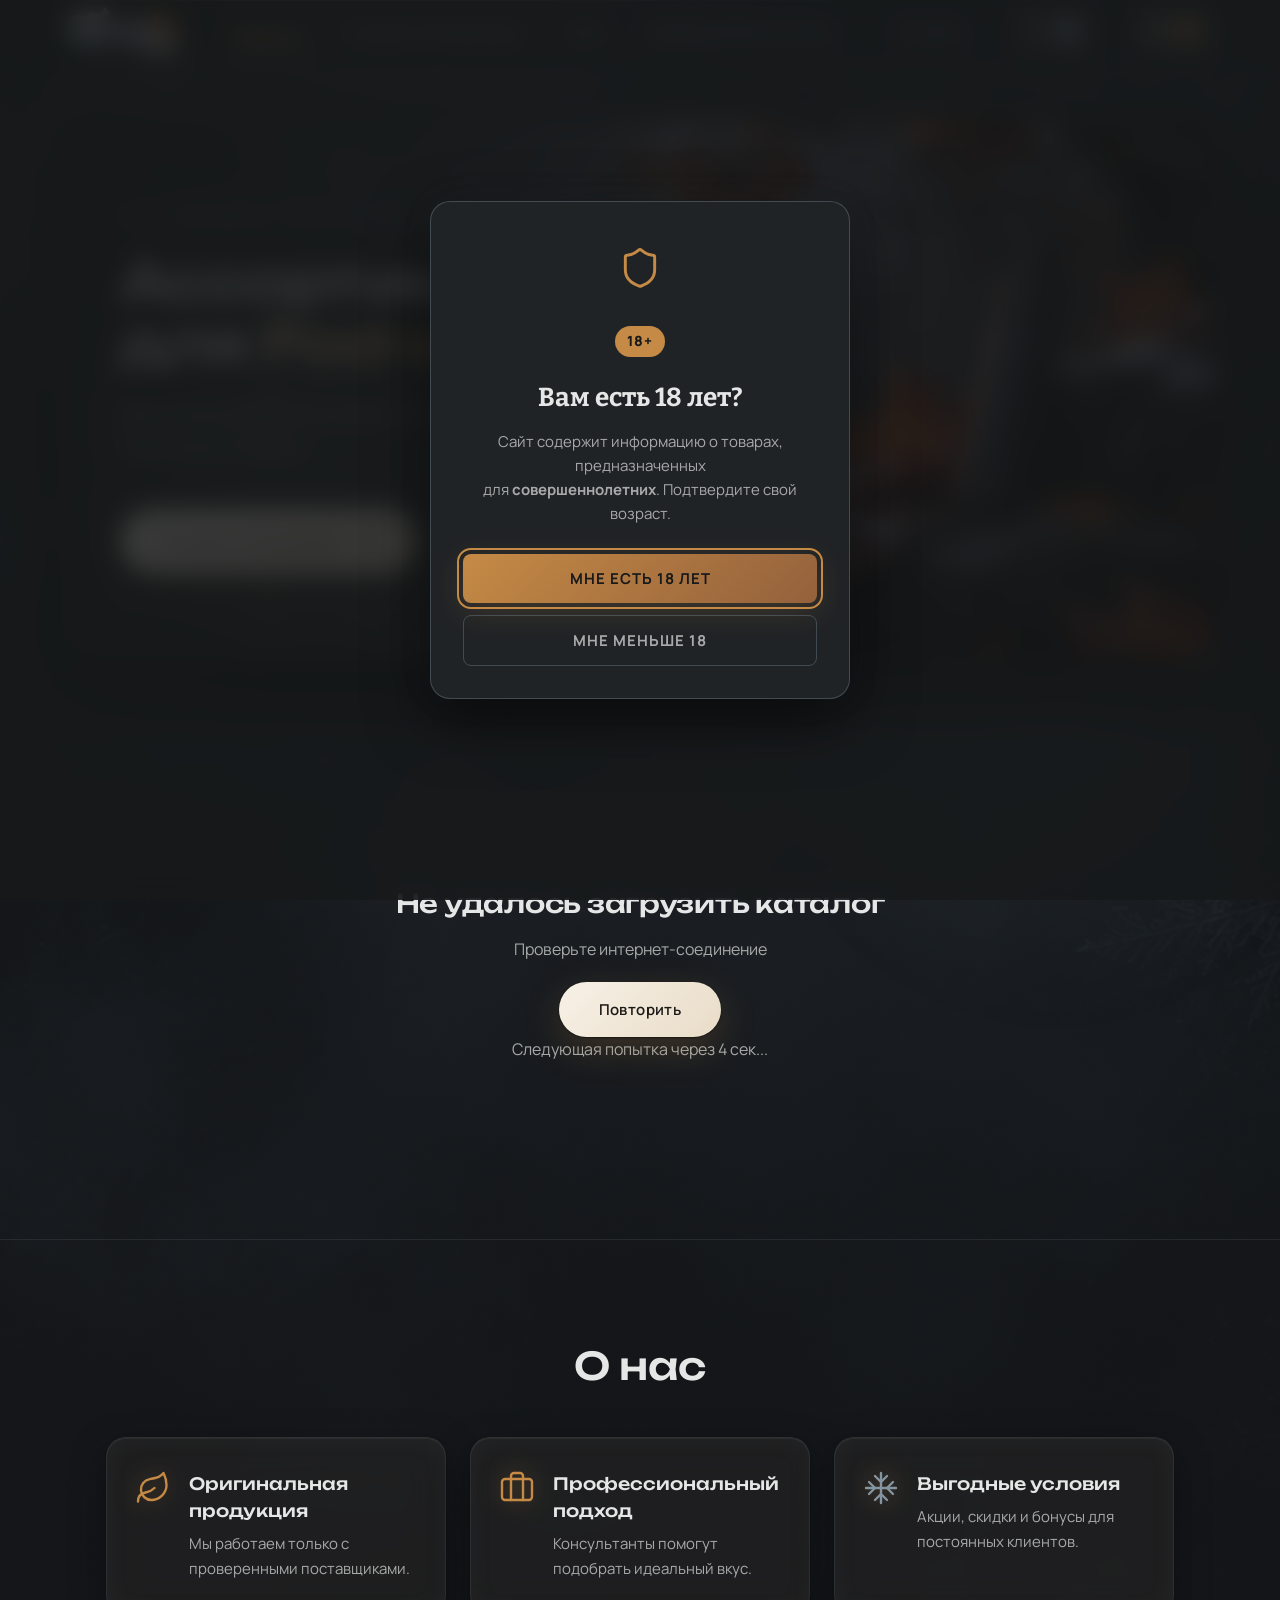
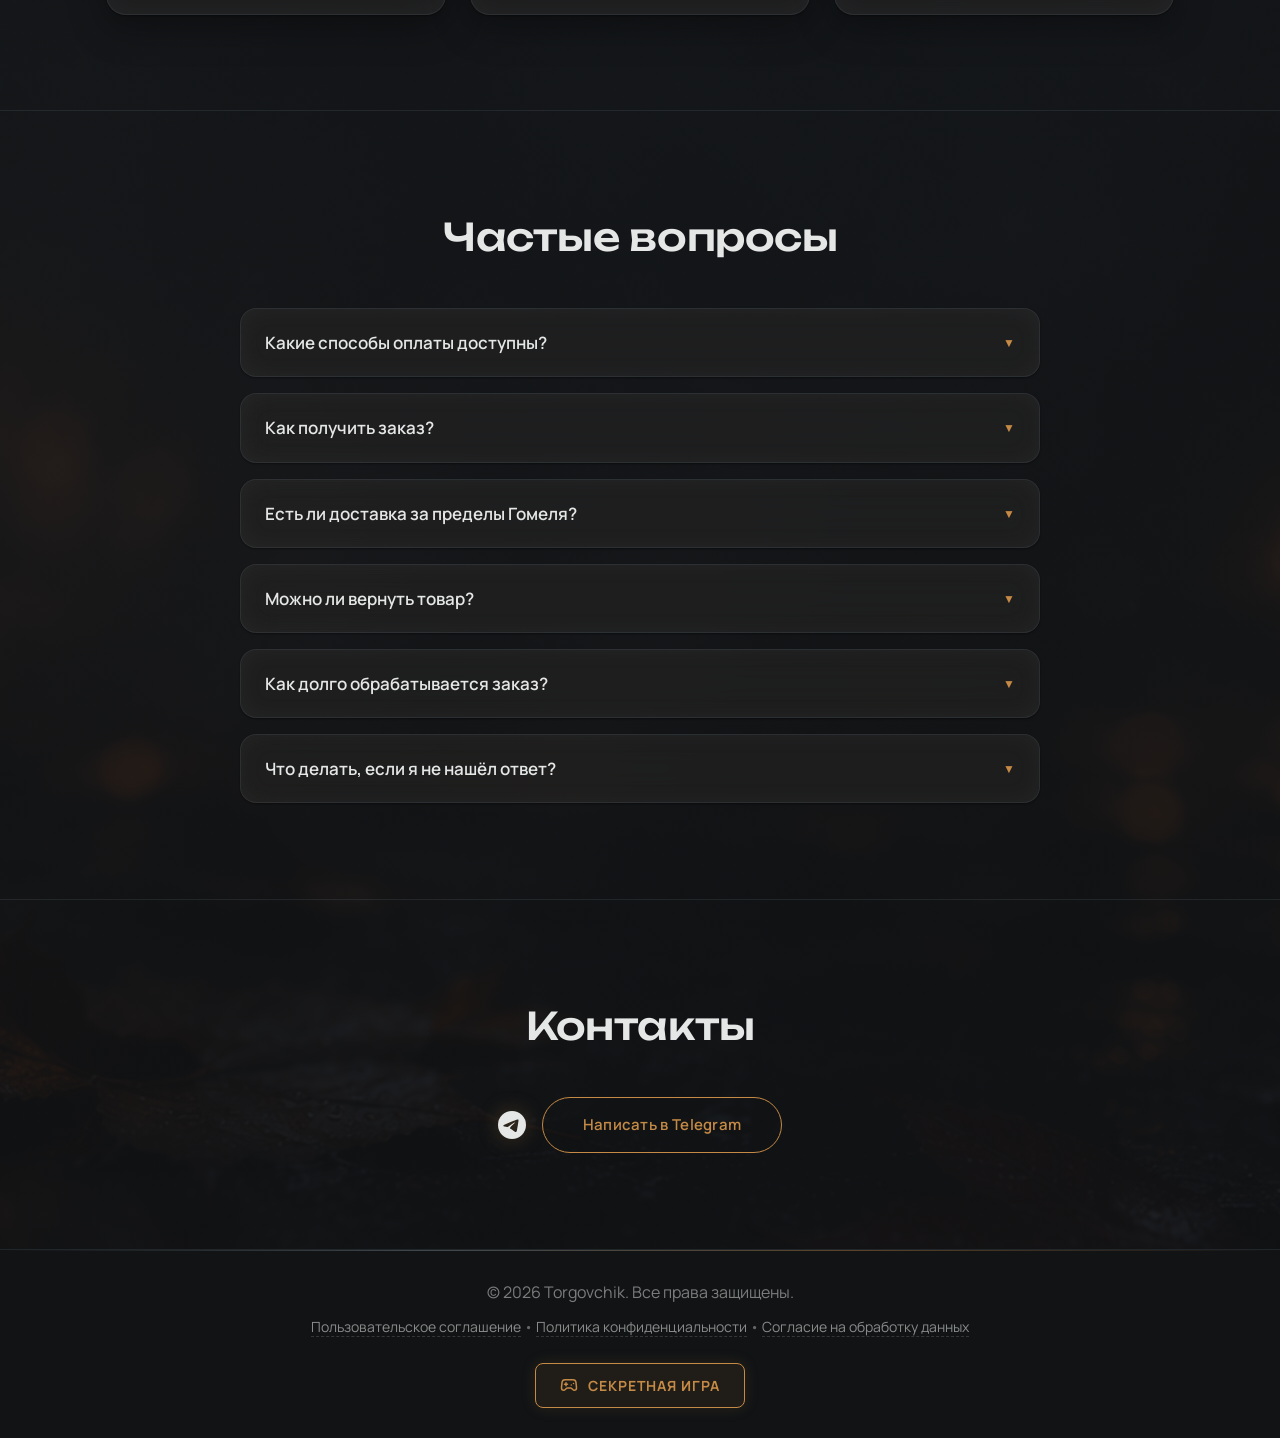
==== index.html @ 49e2f4a4 "Add files via upload" ====
<!DOCTYPE html>
<html lang="ru">
<head>
    <meta charset="UTF-8" />
    <meta name="viewport" content="width=device-width, initial-scale=1.0, viewport-fit=cover" />

    <title>Torgovchik — жидкости для POD-систем в Гомеле</title>
    <meta name="description" content="Torgovchik — жидкости для POD-систем. Ассортимент оригинальных вкусов, качественные бренды. Работаем в Гомеле." />
    <meta name="theme-color" content="#17191B" />
    <meta name="author" content="Torgovchik" />
    <meta name="robots" content="index, follow" />

    <link rel="canonical" href="https://spodzh.github.io/torgovchik-shop/" />

    <link rel="icon" type="image/png" href="assets/logo.png" />
    <link rel="apple-touch-icon" href="assets/logo.png" />

    <meta property="og:type" content="website" />
    <meta property="og:site_name" content="Torgovchik" />
    <meta property="og:title" content="Torgovchik — премиальные жидкости для POD-систем" />
    <meta property="og:description" content="Оригинальные вкусы и качественные бренды. Работаем в Гомеле." />
    <!-- Абсолютный URL: Telegram/Twitter не видят относительные пути -->
    <meta property="og:image" content="https://spodzh.github.io/torgovchik-shop/assets/logo.png" />
    <meta property="og:image:width" content="1118" />
    <meta property="og:image:height" content="481" />
    <meta property="og:image:alt" content="Torgovchik — жидкости для POD-систем" />
    <meta property="og:url" content="https://spodzh.github.io/torgovchik-shop/" />
    <meta property="og:locale" content="ru_RU" />

    <meta name="twitter:card" content="summary_large_image" />
    <meta name="twitter:title" content="Torgovchik — премиальные жидкости для POD-систем" />
    <meta name="twitter:description" content="Оригинальные вкусы и качественные бренды. Работаем в Гомеле." />
    <meta name="twitter:image" content="https://spodzh.github.io/torgovchik-shop/assets/logo.png" />

    <link rel="preconnect" href="https://fonts.googleapis.com">
    <link rel="preconnect" href="https://fonts.gstatic.com" crossorigin>
    <link href="https://fonts.googleapis.com/css2?family=Manrope:wght@400;500;600;700&family=Unbounded:wght@500;600;700&family=Bitter:wght@600;700;800&display=swap" rel="stylesheet">

    <link rel="stylesheet" href="css/base.css" />
    <link rel="stylesheet" href="css/header.css" />
    <link rel="stylesheet" href="css/catalog.css" />
    <link rel="stylesheet" href="css/cart.css" />
    <link rel="stylesheet" href="css/modal.css" />
    <link rel="stylesheet" href="css/toast.css" />
    <link rel="stylesheet" href="css/extras.css" />
    <link rel="stylesheet" href="css/responsive.css" />

    <script type="application/ld+json">
    {
      "@context": "https://schema.org",
      "@type": "Organization",
      "name": "Torgovchik",
      "url": "https://spodzh.github.io/torgovchik-shop/",
      "logo": "assets/logo.png",
      "description": "Магазин жидкостей для POD-систем. Работаем в Гомеле.",
      "areaServed": {
        "@type": "City",
        "name": "Гомель"
      }
    }
    </script>

    <!-- Анти-FOUC: мгновенно определяем гостя/юзера из кэша снапшота (js/script.js) -->
    <script>
    (function () {
      try {
        var u = JSON.parse(localStorage.getItem('torgovchik_user_cache'));
        if (u && u.telegram) { document.documentElement.setAttribute('data-user-state', 'user'); return; }
      } catch (e) { /* приватный режим / битый кэш — считаем гостем */ }
      document.documentElement.setAttribute('data-user-state', 'guest');
    })();
    </script>
</head>
<body>

    <!-- 18+ ВРАТА -->
    <div class="age-gate-modal" id="ageGateModal" role="dialog" aria-modal="true" aria-labelledby="ageGateTitle">
        <div class="age-gate-modal__content">
            <div id="ageGateQuestion">
                <span class="age-gate-modal__icon" aria-hidden="true"><svg width="44" height="44" viewBox="0 0 24 24" fill="none" stroke="var(--accent)" stroke-width="1.6" stroke-linecap="round" stroke-linejoin="round"><path d="M20 13c0 5-3.5 7.5-7.66 8.95a1 1 0 0 1-.67-.01C7.5 20.5 4 18 4 13V6a1 1 0 0 1 1-1c2 0 4.5-1.2 6.24-2.72a1.17 1.17 0 0 1 1.52 0C14.51 3.81 17 5 19 5a1 1 0 0 1 1 1z"/></svg></span>
                <span class="age-gate-modal__badge">18+</span>
                <h2 class="age-gate-modal__title" id="ageGateTitle">Вам есть 18 лет?</h2>
                <p class="age-gate-modal__text">
                    Сайт содержит информацию о товарах, предназначенных<br>для <strong>совершеннолетних</strong>. Подтвердите свой возраст.
                </p>
                <div class="age-gate-modal__buttons">
                    <button class="age-gate-modal__btn age-gate-modal__btn--yes" id="ageGateYes">Мне есть 18 лет</button>
                    <button class="age-gate-modal__btn age-gate-modal__btn--no" id="ageGateNo">Мне меньше 18</button>
                </div>
            </div>
            <div class="age-gate-modal__deny" id="ageGateDeny">
                <span class="age-gate-modal__deny-icon" aria-hidden="true"><svg width="44" height="44" viewBox="0 0 24 24" fill="none" stroke="#e74c3c" stroke-width="1.6" stroke-linecap="round" stroke-linejoin="round"><circle cx="12" cy="12" r="10"/><path d="m4.9 4.9 14.2 14.2"/></svg></span>
                <div class="age-gate-modal__deny-title">Доступ запрещён</div>
                <p class="age-gate-modal__deny-text">
                    К сожалению, сайт доступен только пользователям старше 18 лет.<br>
                    Спасибо за понимание.
                </p>
            </div>
        </div>
    </div>

    <header class="header">
        <div class="container header__inner">
            <a href="index.html" class="logo" aria-label="Torgovchik — на главную">
                <img src="assets/logo.png" alt="Torgovchik" class="logo__image">
            </a>

            <nav class="nav nav--desktop" aria-label="Категории товаров">
                <button class="category-btn active" data-category="liquids">Жидкости</button>
                <button class="category-btn" data-category="coils">Испарители/Картриджи</button>
                <button class="category-btn" data-category="snus">Снюс</button>
                <button class="category-btn" data-category="disposables">Одноразки/Pod-системы</button>
            </nav>

            <button class="burger" id="burgerBtn" aria-label="Меню" aria-expanded="false" aria-controls="mobileMenu">
                <span></span><span></span><span></span>
            </button>

            <div class="mobile-menu" id="mobileMenu">
                <nav class="mobile-nav" aria-label="Мобильное меню">
                    <button class="category-btn-mobile active" data-category="liquids">Жидкости</button>
                    <button class="category-btn-mobile" data-category="coils">Испарители/Картриджи</button>
                    <button class="category-btn-mobile" data-category="snus">Снюс</button>
                    <button class="category-btn-mobile" data-category="disposables">Одноразки/Pod-системы</button>
                </nav>
            </div>

            <div class="header__user">
                <button class="user-btn" id="userBtn" aria-label="Войти в профиль">
                    <svg width="18" height="18" viewBox="0 0 24 24" fill="none" stroke="currentColor" stroke-width="2" stroke-linecap="round" stroke-linejoin="round" style="flex-shrink:0;"><path d="M20 21v-2a4 4 0 0 0-4-4H8a4 4 0 0 0-4 4v2"/><circle cx="12" cy="7" r="4"/></svg>
                    <span>Войти</span>
                </button>
            </div>

            <button class="favorites-btn" id="favoritesToggle" aria-label="Открыть избранное">
                <svg class="favorites-icon" width="20" height="20" viewBox="0 0 24 24" fill="none" stroke="currentColor" stroke-width="2" stroke-linecap="round" stroke-linejoin="round" style="flex-shrink:0;"><path d="M20.84 4.61a5.5 5.5 0 0 0-7.78 0L12 5.67l-1.06-1.06a5.5 5.5 0 0 0-7.78 7.78l1.06 1.06L12 21.23l7.78-7.78 1.06-1.06a5.5 5.5 0 0 0 0-7.78z"/></svg>
                <span class="favorites-badge" id="favoritesCount" aria-live="polite">0</span>
            </button>

            <button class="cart-btn" id="cartToggle" aria-label="Открыть корзину">
                <svg class="cart-icon" width="20" height="20" viewBox="0 0 24 24" fill="none" stroke="currentColor" stroke-width="2" stroke-linecap="round" stroke-linejoin="round" style="flex-shrink:0;"><path d="M6 2L3 6v14a2 2 0 0 0 2 2h14a2 2 0 0 0 2-2V6l-3-4z"/><line x1="3" y1="6" x2="21" y2="6"/><path d="M16 10a4 4 0 0 1-8 0"/></svg>
                <span class="cart-badge" id="cartCount" aria-live="polite">0</span>
            </button>
        </div>
    </header>

    <!-- Анти-FOUC: для авторизованного мгновенно рисуем аватар/ник из кэша, до загрузки script.js -->
    <script>
    (function () {
      if (document.documentElement.getAttribute('data-user-state') !== 'user') return;
      var btn = document.getElementById('userBtn');
      if (btn) {
        try {
          var u = JSON.parse(localStorage.getItem('torgovchik_user_cache'));
          btn.classList.add('logged-in');
          btn.innerHTML =
            '<span class="user-btn__avatar"><img src="assets/avatars/' + (parseInt(u.avatarId, 10) || 6) + '.png" alt="" style="width:100%; height:100%; object-fit:cover; display:block; border-radius:50%;"></span>' +
            '<span class="user-btn__name"></span>' +
            '<span class="user-btn__tickets"><svg width="14" height="14" viewBox="0 0 24 24" fill="none" stroke="currentColor" stroke-width="2" stroke-linecap="round" stroke-linejoin="round" style="vertical-align: -2px; margin-right: 2px;"><path d="M2 9a3 3 0 0 1 0 6v2a2 2 0 0 0 2 2h16a2 2 0 0 0 2-2v-2a3 3 0 0 1 0-6V7a2 2 0 0 0-2-2H4a2 2 0 0 0-2 2Z"/><path d="M13 5v14"/></svg>' + (parseInt(u.tickets, 10) || 0) + '</span>';
          btn.querySelector('.user-btn__name').textContent = u.telegram;
        } catch (e) { /* битый кэш — оставим статичную кнопку, script.js поправит */ }
      }
      document.documentElement.setAttribute('data-user-state', 'user-ready');
    })();
    </script>

    <main>
        <!-- HERO SECTION -->
        <section class="hero">
            <span class="hero__leaf hero__leaf--tl" aria-hidden="true"><svg width="22" height="22" viewBox="0 0 24 24" fill="none" stroke="currentColor" stroke-width="1.6" stroke-linecap="round" stroke-linejoin="round"><path d="M11 20A7 7 0 0 1 9.8 6.1C15.5 5 17 4.48 19 2c1 2 2 4.18 2 8 0 5.5-4.78 10-10 10Z"/><path d="M2 21c0-3 1.85-5.36 5.08-6C9.5 14.52 12 13 13 12"/></svg></span>
            <span class="hero__leaf hero__leaf--tr" aria-hidden="true"><svg width="22" height="22" viewBox="0 0 24 24" fill="none" stroke="currentColor" stroke-width="1.6" stroke-linecap="round" stroke-linejoin="round"><path d="M11 20A7 7 0 0 1 9.8 6.1C15.5 5 17 4.48 19 2c1 2 2 4.18 2 8 0 5.5-4.78 10-10 10Z"/><path d="M2 21c0-3 1.85-5.36 5.08-6C9.5 14.52 12 13 13 12"/></svg></span>
            <span class="hero__leaf hero__leaf--bl" aria-hidden="true"><svg width="22" height="22" viewBox="0 0 24 24" fill="none" stroke="currentColor" stroke-width="1.6" stroke-linecap="round" stroke-linejoin="round"><path d="M11 20A7 7 0 0 1 9.8 6.1C15.5 5 17 4.48 19 2c1 2 2 4.18 2 8 0 5.5-4.78 10-10 10Z"/><path d="M2 21c0-3 1.85-5.36 5.08-6C9.5 14.52 12 13 13 12"/></svg></span>
            <span class="hero__leaf hero__leaf--br" aria-hidden="true"><svg width="22" height="22" viewBox="0 0 24 24" fill="none" stroke="currentColor" stroke-width="1.6" stroke-linecap="round" stroke-linejoin="round"><path d="M11 20A7 7 0 0 1 9.8 6.1C15.5 5 17 4.48 19 2c1 2 2 4.18 2 8 0 5.5-4.78 10-10 10Z"/><path d="M2 21c0-3 1.85-5.36 5.08-6C9.5 14.52 12 13 13 12"/></svg></span>
            
            <div class="container">
                <div class="hero__box">
                    <div class="hero__content">
                        <div class="hero__tag">NOVEMBER / FIRST FROST</div>
                        <h1>Ассортимент<br>для <span class="accent">Pod-систем</span></h1>
                        <p>
                            Оригинальные вкусы и качественные бренды.<br>
                            Работаем в Гомеле.
                        </p>
                        <a href="#catalog" class="btn btn-primary hero__btn">Смотреть ассортимент <span class="btn-arrow" aria-hidden="true">→</span></a>
                    </div>
                </div>
            </div>
        </section>

        <section class="catalog" id="catalog">
            <div class="container"><div id="categoryContent"></div></div>
        </section>

        <section class="recently-viewed" id="recentlyViewedSection" style="display: none;">
            <div class="container">
                <h2 class="section-title">Недавно просмотренные</h2>
                <div class="recently-viewed__grid" id="recentlyViewedGrid"></div>
            </div>
        </section>

        <section class="about" id="about">
            <div class="container">
                <h2 class="section-title">О нас</h2>
                <div class="about__grid">
                    <div class="about__card">
                        <div class="about__icon" aria-hidden="true"><svg width="36" height="36" viewBox="0 0 24 24" fill="none" stroke="var(--accent)" stroke-width="1.6" stroke-linecap="round" stroke-linejoin="round"><path d="M11 20A7 7 0 0 1 9.8 6.1C15.5 5 17 4.48 19 2c1 2 2 4.18 2 8 0 5.5-4.78 10-10 10Z"/><path d="M2 21c0-3 1.85-5.36 5.08-6C9.5 14.52 12 13 13 12"/></svg></div>
                        <div><h3>Оригинальная продукция</h3><p>Мы работаем только с проверенными поставщиками.</p></div>
                    </div>
                    <div class="about__card">
                        <div class="about__icon" aria-hidden="true"><svg width="36" height="36" viewBox="0 0 24 24" fill="none" stroke="var(--accent)" stroke-width="1.6" stroke-linecap="round" stroke-linejoin="round"><path d="M16 20V4a2 2 0 0 0-2-2h-4a2 2 0 0 0-2 2v16"/><rect width="20" height="14" x="2" y="6" rx="2"/></svg></div>
                        <div><h3>Профессиональный подход</h3><p>Консультанты помогут подобрать идеальный вкус.</p></div>
                    </div>
                    <div class="about__card">
                        <div class="about__icon" aria-hidden="true"><svg width="36" height="36" viewBox="0 0 24 24" fill="none" stroke="var(--cold-blue)" stroke-width="1.6" stroke-linecap="round" stroke-linejoin="round"><line x1="2" x2="22" y1="12" y2="12"/><line x1="12" x2="12" y1="2" y2="22"/><path d="m20 16-4-4 4-4"/><path d="m4 8 4 4-4 4"/><path d="m16 4-4 4-4-4"/><path d="m8 20 4-4 4 4"/></svg></div>
                        <div><h3>Выгодные условия</h3><p>Акции, скидки и бонусы для постоянных клиентов.</p></div>
                    </div>
                </div>
            </div>
        </section>

        <section class="faq" id="faq">
            <div class="container">
                <h2 class="section-title">Частые вопросы</h2>
                <div class="faq__list">
                    <div class="faq__item"><div class="faq__question">Какие способы оплаты доступны?</div><div class="faq__answer">Оплата принимается только наличными при самовывозе.</div></div>
                    <div class="faq__item"><div class="faq__question">Как получить заказ?</div><div class="faq__answer">Самовывоз из магазина в Гомеле.</div></div>
                    <div class="faq__item"><div class="faq__question">Есть ли доставка за пределы Гомеля?</div><div class="faq__answer">На данный момент доставка не осуществляется, только самовывоз.</div></div>
                    <div class="faq__item"><div class="faq__question">Можно ли вернуть товар?</div><div class="faq__answer">Да, в течение 14 дней при сохранении упаковки. Вскрытый товар возврату не подлежит.</div></div>
                    <div class="faq__item"><div class="faq__question">Как долго обрабатывается заказ?</div><div class="faq__answer">Обычно 1–2 часа после подтверждения.</div></div>
                    <div class="faq__item"><div class="faq__question">Что делать, если я не нашёл ответ?</div><div class="faq__answer">Напишите нам в Telegram — ответим быстро!</div></div>
                </div>
            </div>
        </section>

        <section class="contacts" id="contacts">
            <div class="container">
                <h2 class="section-title">Контакты</h2>
                <div class="contacts__simple">
                    <svg class="contacts__icon" xmlns="http://www.w3.org/2000/svg" viewBox="0 0 24 24" width="28" height="28" aria-hidden="true">
                        <path d="M11.944 0A12 12 0 0 0 0 12a12 12 0 0 0 12 12 12 12 0 0 0 12-12A12 12 0 0 0 12 0a12 12 0 0 0-.056 0zm4.962 7.224c.1-.002.321.023.465.14a.506.506 0 0 1 .171.325c.016.093.036.306.02.472-.18 1.898-.962 6.502-1.36 8.627-.168.9-.499 1.201-.82 1.23-.696.065-1.225-.46-1.9-.902-1.056-.693-1.653-1.124-2.678-1.8-1.185-.78-.417-1.21.258-1.91.177-.184 3.247-2.977 3.307-3.23.007-.032.014-.15-.056-.212s-.174-.041-.249-.024c-.106.024-1.793 1.14-5.061 3.345-.48.33-.913.49-1.302.48-.428-.008-1.252-.241-1.865-.44-.752-.245-1.349-.374-1.297-.789.027-.216.325-.437.893-.663 3.498-1.524 5.83-2.529 6.998-3.014 3.332-1.386 4.025-1.627 4.476-1.635z"/>
                    </svg>
                    <a href="https://t.me/+oB1FldrU8v02NjEx" target="_blank" rel="noopener noreferrer" class="contacts__btn">Написать в Telegram</a>
                </div>
            </div>
        </section>
    </main>

    <footer class="footer">
        <div class="container">
            <p>© 2026 Torgovchik. Все права защищены.</p>
            <p style="margin-top: 8px; font-size: 14px; opacity: 0.8; line-height: 1.8;">
                <a href="terms.html">Пользовательское соглашение</a> • 
                <a href="privacy.html">Политика конфиденциальности</a> • 
                <a href="consent.html">Согласие на обработку данных</a>
            </p>
            <button id="secretGameBtn" class="secret-game-btn">
                <svg width="18" height="18" viewBox="0 0 24 24" fill="none" stroke="currentColor" stroke-width="2" stroke-linecap="round" stroke-linejoin="round" aria-hidden="true" style="vertical-align: -3px; margin-right: 6px;"><line x1="6" x2="10" y1="11" y2="11"/><line x1="8" x2="8" y1="9" y2="13"/><line x1="15" x2="15.01" y1="12" y2="12"/><line x1="18" x2="18.01" y1="10" y2="10"/><path d="M17.32 5H6.68a4 4 0 0 0-3.978 3.59c-.006.052-.01.101-.017.152C2.604 9.416 2 14.456 2 16a3 3 0 0 0 3 3c1 0 1.5-.5 2-1l1.414-1.414A2 2 0 0 1 9.828 16h4.344a2 2 0 0 1 1.414.586L17 18c.5.5 1 1 2 1a3 3 0 0 0 3-3c0-1.545-.604-6.584-.685-7.258-.007-.05-.011-.1-.017-.151A4 4 0 0 0 17.32 5z"/></svg>
                Секретная игра
            </button>
        </div>
    </footer>

    <button class="scroll-to-top" id="scrollToTop" aria-label="Наверх" type="button"><svg width="18" height="18" viewBox="0 0 24 24" fill="none" stroke="currentColor" stroke-width="2" stroke-linecap="round" stroke-linejoin="round" aria-hidden="true"><path d="m5 12 7-7 7 7"/><path d="M12 19V5"/></svg></button>

    <div class="confirm-modal" id="confirmModal" role="dialog" aria-modal="true" aria-labelledby="confirmTitle">
        <div class="confirm-modal__content">
            <div class="confirm-modal__icon" id="confirmIcon" aria-hidden="true"><svg width="40" height="40" viewBox="0 0 24 24" fill="none" stroke="var(--accent)" stroke-width="1.8" stroke-linecap="round" stroke-linejoin="round"><path d="m21.73 18-8-14a2 2 0 0 0-3.48 0l-8 14A2 2 0 0 0 4 21h16a2 2 0 0 0 1.73-3Z"/><path d="M12 9v4"/><path d="M12 17h.01"/></svg></div>
            <h2 class="confirm-modal__title" id="confirmTitle">Подтвердите действие</h2>
            <p class="confirm-modal__text" id="confirmText"></p>
            <div class="confirm-modal__buttons">
                <button class="confirm-modal__btn confirm-modal__btn--cancel" id="confirmCancelBtn">Отмена</button>
                <button class="confirm-modal__btn confirm-modal__btn--danger" id="confirmOkBtn">Подтвердить</button>
            </div>
        </div>
    </div>

    <aside class="cart-panel" id="cartPanel" aria-hidden="true" aria-label="Корзина">
        <div class="cart-panel__header">
            <h3>Корзина</h3>
            <button class="cart-panel__close" id="cartClose" aria-label="Закрыть корзину">
                <svg width="20" height="20" viewBox="0 0 24 24" fill="none" stroke="currentColor" stroke-width="2" stroke-linecap="round" stroke-linejoin="round"><line x1="18" y1="6" x2="6" y2="18"/><line x1="6" y1="6" x2="18" y2="18"/></svg>
            </button>
        </div>
        <div class="cart-panel__body" id="cartItems">
            <p class="cart-empty">Корзина пуста</p>
        </div>
        <div class="cart-panel__footer">
            <p><strong>Итого: <span id="cartTotal">0</span> BYN</strong></p>
            <button class="btn btn-primary" id="checkoutBtn">Оформить заказ</button>
            <button class="btn-clear-cart" id="clearCartBtn" type="button">Очистить корзину</button>
        </div>
    </aside>

    <div class="overlay" id="overlay" aria-hidden="true"></div>
    <div class="toast-container" id="toastContainer" aria-live="polite" aria-atomic="false"></div>

    <div class="favorites-modal" id="favoritesModal" role="dialog" aria-modal="true" aria-labelledby="favoritesModalTitle" aria-hidden="true">
        <div class="favorites-modal__content">
            <button class="favorites-modal__close" id="favoritesModalClose" aria-label="Закрыть избранное">
                <svg width="20" height="20" viewBox="0 0 24 24" fill="none" stroke="currentColor" stroke-width="2" stroke-linecap="round" stroke-linejoin="round"><line x1="18" y1="6" x2="6" y2="18"/><line x1="6" y1="6" x2="18" y2="18"/></svg>
            </button>
            <h2 id="favoritesModalTitle" style="display:flex; align-items:center; gap:8px;"><svg width="20" height="20" viewBox="0 0 24 24" fill="none" stroke="var(--cold-blue)" stroke-width="2" stroke-linecap="round" stroke-linejoin="round" aria-hidden="true"><path d="M19 14c1.49-1.46 3-3.21 3-5.5A5.5 5.5 0 0 0 16.5 3c-1.76 0-3 .5-4.5 2-1.5-1.5-2.74-2-4.5-2A5.5 5.5 0 0 0 2 8.5c0 2.3 1.5 4.05 3 5.5l7 7Z"/></svg>Избранное</h2>
            <div class="favorites-grid" id="favoritesGrid"></div>
        </div>
    </div>

    <div class="announcement-modal" id="announcementModal" role="dialog" aria-modal="true" aria-labelledby="announcementTitle" aria-hidden="true">
        <div class="announcement-modal__content">
            <button class="announcement-modal__close" id="announcementClose" aria-label="Закрыть объявление">
                <svg width="20" height="20" viewBox="0 0 24 24" fill="none" stroke="currentColor" stroke-width="2" stroke-linecap="round" stroke-linejoin="round"><line x1="18" y1="6" x2="6" y2="18"/><line x1="6" y1="6" x2="18" y2="18"/></svg>
            </button>
            <div class="announcement-modal__badge" aria-hidden="true">
                <span class="announcement-modal__badge-dot"></span>
                Новость
            </div>
            <h2 class="announcement-modal__title" id="announcementTitle"></h2>
            <img class="announcement-modal__image" id="announcementImage" alt="">
            <p class="announcement-modal__text" id="announcementText"></p>
            <button class="btn btn-primary announcement-modal__ok" id="announcementOk">Понятно</button>
        </div>
    </div>

    <div class="login-modal" id="loginModal" role="dialog" aria-modal="true" aria-labelledby="authTitle" aria-hidden="true">
        <div class="login-modal__content">
            <button class="login-modal__close" id="loginModalClose" aria-label="Закрыть окно входа">
                <svg width="20" height="20" viewBox="0 0 24 24" fill="none" stroke="currentColor" stroke-width="2" stroke-linecap="round" stroke-linejoin="round"><line x1="18" y1="6" x2="6" y2="18"/><line x1="6" y1="6" x2="18" y2="18"/></svg>
            </button>
            <span class="login-modal__leaf" aria-hidden="true"><svg width="100" height="100" viewBox="0 0 24 24" fill="none" stroke="currentColor" stroke-width="1.2" stroke-linecap="round" stroke-linejoin="round"><path d="M11 20A7 7 0 0 1 9.8 6.1C15.5 5 17 4.48 19 2c1 2 2 4.18 2 8 0 5.5-4.78 10-10 10Z"/><path d="M2 21c0-3 1.85-5.36 5.08-6C9.5 14.52 12 13 13 12"/></svg></span>
            <div class="login-modal__brand">TORGOVCHIK</div>
            <h2 class="login-modal__title" id="authTitle">С возвращением</h2>
            <p class="login-modal__subtitle" id="authSubtitle">Войдите, чтобы продолжить покупки</p>
            <div class="auth-tabs" role="tablist">
                <button type="button" class="auth-tab active" data-tab="login" role="tab" aria-selected="true">Вход</button>
                <button type="button" class="auth-tab" data-tab="register" role="tab" aria-selected="false">Регистрация</button>
            </div>
            <form id="authForm" novalidate>
                <div class="auth-field">
                    <span class="auth-field__icon" aria-hidden="true"><svg width="16" height="16" viewBox="0 0 24 24" fill="none" stroke="currentColor" stroke-width="2" stroke-linecap="round" stroke-linejoin="round"><path d="M19 21v-2a4 4 0 0 0-4-4H9a4 4 0 0 0-4 4v2"/><circle cx="12" cy="7" r="4"/></svg></span>
                    <input type="text" id="loginInput" placeholder="Username без @" autocomplete="username" aria-label="Username" maxlength="33">
                </div>
                <div class="auth-error" id="usernameError" role="alert"></div>
                <div class="auth-field">
                    <span class="auth-field__icon" aria-hidden="true"><svg width="16" height="16" viewBox="0 0 24 24" fill="none" stroke="currentColor" stroke-width="2" stroke-linecap="round" stroke-linejoin="round"><rect width="18" height="11" x="3" y="11" rx="2" ry="2"/><path d="M7 11V7a5 5 0 0 1 10 0v4"/></svg></span>
                    <input type="password" id="loginPassword" placeholder="Пароль" autocomplete="current-password" aria-label="Пароль">
                    <button type="button" class="auth-field__eye" id="togglePassword" aria-label="Показать пароль"><svg width="16" height="16" viewBox="0 0 24 24" fill="none" stroke="currentColor" stroke-width="2" stroke-linecap="round" stroke-linejoin="round" aria-hidden="true"><path d="M2 12s3-7 10-7 10 7 10 7-3 7-10 7-10-7-10-7Z"/><circle cx="12" cy="12" r="3"/></svg></button>
                </div>
                <div class="auth-error" id="passwordError" role="alert"></div>
                
                <div id="authConsentWrap" style="display: none; margin: 10px 0 16px; text-align: left; padding: 0 4px;">
                    <label style="display: flex; align-items: flex-start; gap: 10px; cursor: pointer; font-size: 13px; color: var(--text-secondary); line-height: 1.4;">
                        <input type="checkbox" id="authConsent" style="margin-top: 3px; accent-color: var(--accent); width: 16px; height: 16px; flex-shrink: 0;">
                        <span>Я согласен с <a href="privacy.html" target="_blank" rel="noopener" style="color: var(--accent); text-decoration: underline;">Политикой конфиденциальности</a> и даю <a href="consent.html" target="_blank" rel="noopener" style="color: var(--accent); text-decoration: underline;">Согласие на обработку данных</a></span>
                    </label>
                    <div class="auth-error" id="consentError" role="alert"></div>
                </div>

                <div class="auth-forgot" id="authForgot">
                    <a href="#" id="forgotPasswordLink">Забыли пароль?</a>
                </div>
                <button type="submit" class="btn btn-primary auth-submit" id="authSubmitBtn">
                    <span id="authSubmitText">Войти</span>
                    <span class="auth-submit__arrow" aria-hidden="true">→</span>
                </button>
            </form>
        </div>
    </div>

    <div class="profile-modal" id="profileModal" role="dialog" aria-modal="true" aria-labelledby="profileModalTitle" aria-hidden="true">
        <div class="profile-modal__content">
            <div class="profile-modal__top">
                <div class="profile-modal__heading">
                    <svg class="profile-modal__heading-icon" width="22" height="22" viewBox="0 0 24 24" fill="none" stroke="currentColor" stroke-width="2" stroke-linecap="round" stroke-linejoin="round" aria-hidden="true">
                        <path d="M20 21v-2a4 4 0 0 0-4-4H8a4 4 0 0 0-4 4v2"/>
                        <circle cx="12" cy="7" r="4"/>
                    </svg>
                    <h2 id="profileModalTitle">Мой профиль</h2>
                </div>
                <button class="profile-modal__close" id="profileModalClose" aria-label="Закрыть профиль">
                    <svg width="20" height="20" viewBox="0 0 24 24" fill="none" stroke="currentColor" stroke-width="2" stroke-linecap="round" stroke-linejoin="round"><line x1="18" y1="6" x2="6" y2="18"/><line x1="6" y1="6" x2="18" y2="18"/></svg>
                </button>
            </div>

            <div class="profile-banner-wrap">
                <div class="profile-banner" id="profileHeader">
                    <button class="banner-edit-btn" id="bannerEditBtn" title="Сменить шапку" aria-label="Сменить шапку профиля">
                        <svg width="13" height="13" viewBox="0 0 24 24" fill="none" stroke="currentColor" stroke-width="2" stroke-linecap="round" stroke-linejoin="round" aria-hidden="true">
                            <path d="M12 20h9"/>
                            <path d="M16.5 3.5a2.121 2.121 0 0 1 3 3L7 19l-4 1 1-4Z"/>
                        </svg>
                    </button>
                    <div class="profile-banner__overlay"></div>
                    <div class="profile-banner__line"></div>
                    <div class="profile-banner__name" id="profileName">Пользователь</div>
                </div>
                <div class="profile-avatar-wrap">
                    <div class="profile-avatar" id="profileAvatar" aria-label="Аватар пользователя"><svg width="28" height="28" viewBox="0 0 24 24" fill="none" stroke="currentColor" stroke-width="2" stroke-linecap="round" stroke-linejoin="round" aria-hidden="true"><path d="M19 21v-2a4 4 0 0 0-4-4H9a4 4 0 0 0-4 4v2"/><circle cx="12" cy="7" r="4"/></svg></div>
                    <button class="avatar-edit-btn" id="avatarEditBtn" title="Сменить аватарку" aria-label="Сменить аватарку">
                        <svg width="12" height="12" viewBox="0 0 24 24" fill="none" stroke="currentColor" stroke-width="2" stroke-linecap="round" stroke-linejoin="round" aria-hidden="true">
                            <path d="M12 20h9"/>
                            <path d="M16.5 3.5a2.121 2.121 0 0 1 3 3L7 19l-4 1 1-4Z"/>
                        </svg>
                    </button>
                </div>
            </div>

            <div class="profile-stats-panel">
                <div class="profile-stats-block">
                    <div class="profile-stats-block__icon" aria-hidden="true">
                        <svg width="22" height="22" viewBox="0 0 24 24" fill="none" stroke="currentColor" stroke-width="1.8" stroke-linecap="round" stroke-linejoin="round">
                            <path d="M2 9a3 3 0 0 1 0 6v2a2 2 0 0 0 2 2h16a2 2 0 0 0 2-2v-2a3 3 0 0 1 0-6V7a2 2 0 0 0-2-2H4a2 2 0 0 0-2 2Z"/>
                            <path d="M13 5v14"/>
                        </svg>
                    </div>
                    <div class="profile-stats-block__value" id="profileTickets">0</div>
                    <div class="profile-stats-block__label">Билетиков</div>
                </div>
                <div class="profile-stats-block__divider"></div>
                <div class="profile-stats-block">
                    <div class="profile-stats-block__icon" aria-hidden="true">
                        <svg width="22" height="22" viewBox="0 0 24 24" fill="none" stroke="currentColor" stroke-width="1.8" stroke-linecap="round" stroke-linejoin="round">
                            <path d="M21 8a2 2 0 0 0-1-1.73l-7-4a2 2 0 0 0-2 0l-7 4A2 2 0 0 0 3 8v8a2 2 0 0 0 1 1.73l7 4a2 2 0 0 0 2 0l7-4A2 2 0 0 0 21 16Z"/>
                            <path d="m3.3 7 8.7 5 8.7-5"/>
                            <path d="M12 22V12"/>
                        </svg>
                    </div>
                    <div class="profile-stats-block__value" id="profileOrdersCount">0</div>
                    <div class="profile-stats-block__label">Заказов</div>
                </div>
            </div>

            <div class="referral-card" id="profileReferral"></div>

            <div class="orders-section">
                <h3 class="orders-section__title">
                    <span class="orders-section__icon" aria-hidden="true">
                        <svg width="18" height="18" viewBox="0 0 24 24" fill="none" stroke="currentColor" stroke-width="1.8" stroke-linecap="round" stroke-linejoin="round">
                            <path d="M21 8a2 2 0 0 0-1-1.73l-7-4a2 2 0 0 0-2 0l-7 4A2 2 0 0 0 3 8v8a2 2 0 0 0 1 1.73l7 4a2 2 0 0 0 2 0l7-4A2 2 0 0 0 21 16Z"/>
                            <path d="m3.3 7 8.7 5 8.7-5"/>
                            <path d="M12 22V12"/>
                        </svg>
                    </span>
                    История заказов
                </h3>
                <div class="profile-orders" id="profileOrders"></div>
            </div>

            <button class="btn-logout" id="profileLogout">
                <svg width="16" height="16" viewBox="0 0 24 24" fill="none" stroke="currentColor" stroke-width="2" stroke-linecap="round" stroke-linejoin="round" aria-hidden="true">
                    <path d="M9 21H5a2 2 0 0 1-2-2V5a2 2 0 0 1 2-2h4"/>
                    <polyline points="16 17 21 12 16 7"/>
                    <line x1="21" x2="9" y1="12" y2="12"/>
                </svg>
                Выйти
            </button>
        </div>
    </div>

    <div class="avatar-modal" id="avatarModal" role="dialog" aria-modal="true" aria-labelledby="avatarModalTitle" aria-hidden="true">
        <div class="avatar-modal__content">
            <button class="avatar-modal__close" id="avatarModalClose" aria-label="Закрыть выбор аватарки">
                <svg width="20" height="20" viewBox="0 0 24 24" fill="none" stroke="currentColor" stroke-width="2" stroke-linecap="round" stroke-linejoin="round"><line x1="18" y1="6" x2="6" y2="18"/><line x1="6" y1="6" x2="18" y2="18"/></svg>
            </button>
            <h2 id="avatarModalTitle" style="display:flex; align-items:center; gap:8px;"><svg width="18" height="18" viewBox="0 0 24 24" fill="none" stroke="var(--accent)" stroke-width="2" stroke-linecap="round" stroke-linejoin="round" aria-hidden="true"><circle cx="13.5" cy="6.5" r=".5" fill="currentColor"/><circle cx="17.5" cy="10.5" r=".5" fill="currentColor"/><circle cx="8.5" cy="7.5" r=".5" fill="currentColor"/><circle cx="6.5" cy="12.5" r=".5" fill="currentColor"/><path d="M12 2C6.5 2 2 6.5 2 12s4.5 10 10 10c.926 0 1.648-.746 1.648-1.688 0-.437-.18-.835-.437-1.125-.29-.289-.438-.652-.438-1.125a1.64 1.64 0 0 1 1.668-1.668h1.996c3.051 0 5.555-2.503 5.555-5.554C21.965 6.012 17.461 2 12 2z"/></svg>Выберите аватарку</h2>
            <p class="avatar-modal__hint">Нажмите на понравившуюся и подтвердите выбор</p>
            <div class="avatar-grid" id="avatarGrid"></div>
            <div class="avatar-modal__buttons">
                <button class="btn btn-secondary" id="avatarCancelBtn">Отмена</button>
                <button class="btn btn-primary" id="avatarSaveBtn">Сохранить</button>
            </div>
        </div>
    </div>

    <div class="banner-modal" id="bannerModal" role="dialog" aria-modal="true" aria-labelledby="bannerModalTitle" aria-hidden="true">
        <div class="banner-modal__content">
            <button class="banner-modal__close" id="bannerModalClose" aria-label="Закрыть выбор шапки">
                <svg width="20" height="20" viewBox="0 0 24 24" fill="none" stroke="currentColor" stroke-width="2" stroke-linecap="round" stroke-linejoin="round"><line x1="18" y1="6" x2="6" y2="18"/><line x1="6" y1="6" x2="18" y2="18"/></svg>
            </button>
            <h2 id="bannerModalTitle" style="display:flex; align-items:center; gap:8px;"><svg width="18" height="18" viewBox="0 0 24 24" fill="none" stroke="var(--accent)" stroke-width="2" stroke-linecap="round" stroke-linejoin="round" aria-hidden="true"><circle cx="13.5" cy="6.5" r=".5" fill="currentColor"/><circle cx="17.5" cy="10.5" r=".5" fill="currentColor"/><circle cx="8.5" cy="7.5" r=".5" fill="currentColor"/><circle cx="6.5" cy="12.5" r=".5" fill="currentColor"/><path d="M12 2C6.5 2 2 6.5 2 12s4.5 10 10 10c.926 0 1.648-.746 1.648-1.688 0-.437-.18-.835-.437-1.125-.29-.289-.438-.652-.438-1.125a1.64 1.64 0 0 1 1.668-1.668h1.996c3.051 0 5.555-2.503 5.555-5.554C21.965 6.012 17.461 2 12 2z"/></svg>Шапка профиля</h2>
            <p class="banner-modal__hint">Выберите фон для профиля или уберите шапку</p>
            <div class="banner-grid" id="bannerGrid"></div>
            <div class="banner-modal__buttons">
                <button class="btn btn-secondary" id="bannerRemoveBtn">Убрать шапку</button>
                <button class="btn btn-primary" id="bannerSaveBtn">Сохранить</button>
            </div>
        </div>
    </div>

    <div class="order-modal" id="orderModal" role="dialog" aria-modal="true" aria-labelledby="orderModalTitle" aria-hidden="true">
        <div class="order-modal__content">
            <button class="order-modal__close" id="orderModalClose" aria-label="Закрыть оформление заказа">
                <svg width="20" height="20" viewBox="0 0 24 24" fill="none" stroke="currentColor" stroke-width="2" stroke-linecap="round" stroke-linejoin="round"><line x1="18" y1="6" x2="6" y2="18"/><line x1="6" y1="6" x2="18" y2="18"/></svg>
            </button>
            <h2 id="orderModalTitle">Оформление заказа</h2>
            <form id="orderForm" novalidate>
                <div class="form-group">
                    <label for="orderName">Ваше имя *</label>
                    <input type="text" id="orderName" required placeholder="Иван Иванов" autocomplete="name" maxlength="100">
                </div>
                <div class="form-group">
                    <label for="orderTelegram">Ваш Telegram (username) *</label>
                    <input type="text" id="orderTelegram" required placeholder="@username" autocomplete="off" maxlength="33">
                    <small class="form-hint">5–32 символа: латиница, цифры и _. Начинается с буквы.</small>
                </div>
                <div class="form-group">
                    <label for="orderComment">Комментарий к заказу</label>
                    <textarea id="orderComment" rows="3" placeholder="Пожелания, особые условия" maxlength="500"></textarea>
                </div>
                <div class="form-group">
                    <label for="promoCode">Промокод</label>
                    <div style="display:flex; gap:10px;">
                        <input type="text" id="promoCode" placeholder="Введите промокод" style="flex:1;" autocomplete="off" maxlength="50">
                        <button type="button" class="btn btn-primary" id="applyPromoBtn" style="padding:12px 20px; font-size:14px; white-space:nowrap;">Применить</button>
                    </div>
                    <div id="promoMessage" role="status" style="font-size:14px; margin-top:6px; color:#A7AAA8;"></div>
                </div>
                
                <div class="form-group" style="margin-top: 20px;">
                    <label style="display: flex; align-items: flex-start; gap: 10px; cursor: pointer; font-size: 13px; color: var(--text-secondary); line-height: 1.4; font-weight: normal; text-transform: none; letter-spacing: 0;">
                        <input type="checkbox" id="orderConsent" style="margin-top: 3px; accent-color: var(--accent); width: 16px; height: 16px; flex-shrink: 0;">
                        <span>Я согласен с <a href="privacy.html" target="_blank" rel="noopener" style="color: var(--accent); text-decoration: underline;">Политикой конфиденциальности</a> и даю <a href="consent.html" target="_blank" rel="noopener" style="color: var(--accent); text-decoration: underline;">Согласие на обработку данных</a></span>
                    </label>
                </div>

                <div class="form-group"><button type="submit" class="btn btn-primary" id="orderSubmit" style="width:100%;">Отправить заказ</button></div>
            </form>
            <div id="orderMessage" role="status" style="display:none; text-align:center; margin-top:10px;"></div>
        </div>
    </div>

    <script src="js/utils.js"></script>
    <script src="js/script.js"></script>
</body>
</html>
---- css/base.css ----
/* =============================================
   ===== БАЗА / NOVEMBER / FIRST FROST =====
   ============================================= */
* {
    margin: 0;
    padding: 0;
    box-sizing: border-box;
    -webkit-tap-highlight-color: transparent;
    /* Глобальная плавность: этот дефолт имеет нулевую специфичность,
       поэтому собственные transition компонентов его спокойно перекрывают */
    transition:
        background 0.35s var(--ease-smooth),
        background-color 0.35s var(--ease-smooth),
        color 0.35s var(--ease-smooth),
        border-color 0.35s var(--ease-smooth),
        box-shadow 0.35s var(--ease-smooth),
        transform 0.35s var(--ease-smooth),
        opacity 0.35s var(--ease-smooth),
        filter 0.35s var(--ease-smooth);
}

:root {
    /* Фоны */
    --bg-main: #17191B;
    --bg-section: #202326;
    --bg-card: #292725;
    --bg-card-hover: #33302C;
    --bg-modal: #202326;
    --bg-footer: #111315;

    /* Границы */
    --border-soft: rgba(130, 149, 160, 0.15);
    --border-medium: rgba(130, 149, 160, 0.35);
    --border-orange: rgba(197, 138, 69, 0.3);
    --border-modal: rgba(130, 149, 160, 0.25);

    /* Текст */
    --text-primary: #E4E7E5;
    --text-secondary: #A7AAA8;
    --text-muted: #7A7D7C;
    --text-footer: #7A7D7C;

    /* Акценты */
    --accent: #C58A45;
    --accent-hover: #D9A05B;
    --accent-deep: #94613C;
    --cold-blue: #8295A0;
    --price: #D9A05B;

    /* Градиенты */
    --grad-accent: linear-gradient(135deg, #C58A45, #94613C);
    --grad-cold: linear-gradient(135deg, #8295A0, #6B7D88);
    --grad-header: rgba(23, 25, 27, 0.68);
    --grad-card-hover: linear-gradient(180deg, rgba(51, 48, 44, 0) 0%, rgba(197, 138, 69, 0.05) 100%);
    --grad-ivory: linear-gradient(135deg, #F7F1E6 0%, #E9DCC8 100%);

    /* Типографика: Unbounded — «элитный гаджет», Manrope — текст */
    --font-display: 'Unbounded', 'Manrope', sans-serif;

    /* Тени */
    --shadow-card: 0 8px 30px rgba(0, 0, 0, 0.4);
    --shadow-card-hover: 0 12px 40px rgba(0, 0, 0, 0.6), 0 0 20px rgba(197, 138, 69, 0.1);
    --shadow-warm: 0 8px 30px rgba(197, 138, 69, 0.2);
    --shadow-warm-hover: 0 12px 40px rgba(197, 138, 69, 0.35);
    --shadow-cold: 0 8px 30px rgba(130, 149, 160, 0.15);

    /* Z-index слои */
    --z-mobile-menu: 90;
    --z-header: 100;
    --z-burger: 110;
    --z-overlay: 150;
    --z-cart: 200;
    --z-modal: 250;
    --z-toast: 300;
    --z-scroll-top: 900;
    --z-tooltip: 1000;

    --header-height: 64px;

    /* Движение (Glass Noir) */
    --ease-smooth: cubic-bezier(0.22, 1, 0.36, 1);
}

html {
    scroll-behavior: smooth;
    scroll-padding-top: calc(var(--header-height) + 16px);
    -webkit-text-size-adjust: 100%;
}

body {
    font-family: 'Manrope', sans-serif;
    background-color: var(--bg-main);
    color: var(--text-primary);
    line-height: 1.6;
    -webkit-font-smoothing: antialiased;
    min-height: 100vh;
    overflow-x: hidden;
    /* ===== АТМОСФЕРНЫЙ ФОН (Поздняя осень / Первый иней) =====
       Слои (сверху вниз): тёмный оверлей для читаемости → длинная
       вертикальная картинка → мягкие пятна-фолбэк.
       ВАЖНО: attachment по умолчанию = scroll, картинка ПРОКРУЧИВАЕТСЯ
       вместе с сайтом, никакого background-attachment: fixed.
       Если картинка не загрузится — остаётся цвет + пятна. */
    background-image:
        linear-gradient(
            180deg,
            rgba(19, 21, 23, 0.84) 0%,
            rgba(20, 22, 24, 0.76) 40%,
            rgba(16, 18, 20, 0.86) 100%
        ),
        url('../assets/bg-long-autumn.jpg'),
        radial-gradient(circle at 15% 50%, rgba(130, 149, 160, 0.04) 0%, transparent 50%),
        radial-gradient(circle at 85% 30%, rgba(197, 138, 69, 0.04) 0%, transparent 50%);
    background-repeat: no-repeat;
    background-position: top center;
    /* Оверлей тянется на весь документ, картинка — cover относительно
       scrollable-области (вся высота сайта, без искажений и повторов) */
    background-size: auto, cover, auto, auto;
}

/* Слой 2: плавающие ауры (Glass Noir).
   Анимируется только transform — не вызывает repaint, мягкость
   даёт градиент вместо дорогого filter: blur на большой области */
body::before,
body::after {
    content: '';
    position: fixed;
    border-radius: 50%;
    pointer-events: none;
    z-index: -1;
    will-change: transform;
}

body::before {
    top: -18%;
    left: -12%;
    width: 60vmax;
    height: 60vmax;
    background: radial-gradient(circle at center, rgba(197, 138, 69, 0.08) 0%, transparent 62%);
    animation: aura-drift-warm 28s ease-in-out infinite alternate;
}

body::after {
    bottom: -20%;
    right: -10%;
    width: 55vmax;
    height: 55vmax;
    background: radial-gradient(circle at center, rgba(130, 149, 160, 0.07) 0%, transparent 62%);
    animation: aura-drift-cold 36s ease-in-out infinite alternate;
}

@keyframes aura-drift-warm {
    from { transform: translate3d(0, 0, 0) scale(1); }
    to   { transform: translate3d(7vw, 9vh, 0) scale(1.18); }
}

@keyframes aura-drift-cold {
    from { transform: translate3d(0, 0, 0) scale(1.12); }
    to   { transform: translate3d(-9vw, -7vh, 0) scale(1); }
}

:focus-visible {
    outline: 2px solid var(--accent);
    outline-offset: 4px;
    border-radius: 4px;
}

button:focus:not(:focus-visible) {
    outline: none;
}

button, a, input, select, textarea {
    touch-action: manipulation;
}

input, textarea, select {
    font-size: 16px !important;
}

[id] {
    scroll-margin-top: calc(var(--header-height) + 16px);
}

.container {
    max-width: 1200px;
    margin: 0 auto;
    padding: 0 24px;
}

/* ===== КНОПКИ ===== */
.btn {
    display: inline-block;
    padding: 17px 40px;
    border-radius: 999px;
    font-weight: 600;
    font-size: 15px;
    text-decoration: none;
    border: none;
    cursor: pointer;
    transition: background 0.35s var(--ease-smooth), color 0.35s var(--ease-smooth), box-shadow 0.35s var(--ease-smooth), transform 0.35s var(--ease-smooth);
    font-family: 'Manrope', sans-serif;
    letter-spacing: 0.4px;
}

/* Первичная кнопка: слоновья кость на тёмном — люксовый контраст */
.btn-primary {
    background: var(--grad-ivory);
    color: #1A1815;
    box-shadow:
        0 1px 2px rgba(0, 0, 0, 0.5),
        0 12px 36px rgba(197, 138, 69, 0.22);
    position: relative;
    overflow: hidden;
}

.btn-secondary {
    background: rgba(255, 255, 255, 0.05);
    color: var(--text-primary);
    border: 1px solid rgba(255, 255, 255, 0.14);
    box-shadow: 0 1px 2px rgba(0, 0, 0, 0.4);
}

@media (hover: hover) and (pointer: fine) {
    .btn-primary:hover {
        transform: translateY(-2px) scale(1.02);
        box-shadow:
            0 2px 4px rgba(0, 0, 0, 0.5),
            0 18px 48px rgba(197, 138, 69, 0.35);
    }
    .btn-secondary:hover {
        background: rgba(255, 255, 255, 0.08);
        border-color: var(--accent);
        box-shadow: 0 6px 24px rgba(197, 138, 69, 0.15);
    }
}

.btn-primary .btn-arrow {
    display: inline-block;
    margin-left: 12px;
    transition: transform 0.35s var(--ease-smooth);
    font-size: 19px;
}

@media (hover: hover) and (pointer: fine) {
    .btn-primary:hover .btn-arrow { transform: translateX(4px); }
}

/* ===== ЗАГОЛОВКИ ===== */
.section-title {
    font-family: var(--font-display);
    font-size: clamp(24px, 3vw, 38px);
    font-weight: 500;
    margin-bottom: 40px;
    text-align: center;
    color: var(--text-primary);
    letter-spacing: -0.01em;
    position: relative;
    display: block;
    width: max-content;
    max-width: 100%;
    margin-left: auto;
    margin-right: auto;
}

/* ===== ГЕРОЙ (NOIR EDITORIAL POSTER, КОМПАКТНЫЙ) ===== */
.hero {
    position: relative;
    padding: 56px 0 72px;
    background: transparent;
    overflow: hidden;
}

/* Дешёвое декоративное барахло (листья) убрано */
.hero__leaf {
    display: none;
}

.hero__box {
    position: relative;
    z-index: 1;
    border-radius: 28px;
    overflow: hidden;
    min-height: clamp(400px, 60vh, 560px);
    padding: 56px 56px;
    display: flex;
    align-items: center;

    /* НОВАЯ КАРТИНКА ШАПКИ (NOVEMBER) */
    background-image: url('../assets/hero.png');
    background-size: cover;
    background-position: center right;
    background-repeat: no-repeat;

    border: none;
    box-shadow:
        0 1px 2px rgba(0, 0, 0, 0.5),
        0 30px 80px rgba(0, 0, 0, 0.65),
        0 60px 140px rgba(0, 0, 0, 0.35);
}

/* Затемнение слева для читаемости текста */
.hero__box::before {
    content: '';
    position: absolute;
    inset: 0;
    z-index: 0;
    background: linear-gradient(
        90deg,
        rgba(23, 25, 27, 0.95) 0%,
        rgba(23, 25, 27, 0.85) 30%,
        rgba(23, 25, 27, 0.6) 55%,
        rgba(23, 25, 27, 0.15) 80%,
        rgba(23, 25, 27, 0) 100%
    );
    -webkit-backdrop-filter: blur(6px);
    backdrop-filter: blur(6px);
    -webkit-mask-image: linear-gradient(
        90deg,
        #000 0%,
        #000 35%,
        rgba(0,0,0,0.6) 60%,
        transparent 85%
    );
    mask-image: linear-gradient(
        90deg,
        #000 0%,
        #000 35%,
        rgba(0,0,0,0.6) 60%,
        transparent 85%
    );
    pointer-events: none;
}

/* Мягкое холодное свечение за текстом */
.hero__box::after {
    content: '';
    position: absolute;
    left: -10%;
    top: 15%;
    width: 60%;
    height: 80%;
    background: radial-gradient(
        circle at center,
        rgba(130, 149, 160, 0.15),
        transparent 70%
    );
    filter: blur(50px);
    pointer-events: none;
    z-index: 0;
}

.hero__content {
    position: relative;
    z-index: 1;
    max-width: 600px;
    text-align: left;
}

/* Эпиграф: тонкая типографская строка вместо бейджа-таблетки */
.hero__tag {
    display: inline-flex;
    align-items: center;
    gap: 14px;
    font-family: 'Manrope', sans-serif;
    font-size: 12px;
    font-weight: 600;
    letter-spacing: 4px;
    text-transform: uppercase;
    color: var(--cold-blue);
    margin-bottom: 28px;
}

.hero__tag::before {
    content: '';
    display: inline-block;
    width: 36px;
    height: 1px;
    background: var(--accent);
}

.hero__content h1 {
    font-family: var(--font-display);
    font-size: clamp(30px, 4.2vw, 56px);
    font-weight: 500;
    line-height: 1.12;
    margin-bottom: 24px;
    color: var(--text-primary);
    letter-spacing: -0.01em;
    text-shadow: 0 4px 30px rgba(0, 0, 0, 0.55);
}

.hero__content h1 .accent {
    /* Градиентное золото по буквам (фолбэк — сплошной янтарный цвет) */
    color: var(--accent);
}

@supports ((-webkit-background-clip: text) or (background-clip: text)) {
    .hero__content h1 .accent {
        background: linear-gradient(115deg, #E8C79B 0%, #D9A05B 45%, #B07C42 100%);
        -webkit-background-clip: text;
        background-clip: text;
        -webkit-text-fill-color: transparent;
        color: transparent;
        text-shadow: none;
    }
}

.hero__content p {
    font-size: clamp(17px, 1.6vw, 20px);
    color: var(--text-secondary);
    margin-bottom: 44px;
    line-height: 1.7;
    max-width: 460px;
    text-shadow: 0 2px 10px rgba(0, 0, 0, 0.6);
}

/* ===== О НАС ===== */
.about {
    padding: 96px 0;
    background: transparent;
    border-top: 1px solid var(--border-soft);
    border-bottom: 1px solid var(--border-soft);
    position: relative;
    text-align: center;
}

.about__grid {
    display: flex;
    justify-content: center;
    gap: 24px;
    flex-wrap: wrap;
}

.about__card {
    background: var(--bg-card);
    border: 1px solid var(--border-soft);
    border-radius: 20px;
    padding: 32px 28px;
    max-width: 340px;
    flex: 1 1 260px;
    text-align: left;
    display: flex;
    gap: 18px;
    align-items: flex-start;
    transition: background 0.35s var(--ease-smooth), border-color 0.35s var(--ease-smooth), transform 0.35s var(--ease-smooth), box-shadow 0.35s var(--ease-smooth);
    box-shadow:
        inset 0 1px 0 rgba(255, 255, 255, 0.05),
        inset 0 0 26px rgba(130, 149, 160, 0.06),
        0 1px 2px rgba(0, 0, 0, 0.4),
        0 12px 36px rgba(0, 0, 0, 0.35);
}

/* Fallback: если blur недоступен, карточки остаются плотными */
@supports ((backdrop-filter: blur(1px)) or (-webkit-backdrop-filter: blur(1px))) {
    .about__card {
        background: rgba(41, 39, 37, 0.55);
        backdrop-filter: blur(18px) saturate(150%);
        -webkit-backdrop-filter: blur(18px) saturate(150%);
    }
}

.about__icon { font-size: 40px; line-height: 1; flex-shrink: 0; filter: drop-shadow(0 0 12px rgba(197,138,69,0.4)); }
.about__card h3 { font-family: var(--font-display); font-size: 17px; font-weight: 500; color: var(--text-primary); margin-bottom: 8px; letter-spacing: 0; }
.about__card p { font-size: 15px; color: var(--text-secondary); line-height: 1.65; }

/* ===== FAQ ===== */
.faq { padding: 96px 0; background: transparent; text-align: center; }

.faq__list {
    max-width: 800px;
    margin: 0 auto;
    display: flex;
    flex-direction: column;
    gap: 16px;
    text-align: left;
}

.faq__item {
    background: var(--bg-card);
    border: 1px solid var(--border-soft);
    border-radius: 16px;
    overflow: hidden;
    transition: border-color 0.35s var(--ease-smooth), box-shadow 0.35s var(--ease-smooth);
    box-shadow:
        inset 0 0 24px rgba(130, 149, 160, 0.06),
        0 1px 2px rgba(0, 0, 0, 0.4);
}

@supports ((backdrop-filter: blur(1px)) or (-webkit-backdrop-filter: blur(1px))) {
    .faq__item {
        background: rgba(41, 39, 37, 0.55);
        backdrop-filter: blur(16px) saturate(150%);
        -webkit-backdrop-filter: blur(16px) saturate(150%);
    }
}

.faq__question {
    padding: 20px 24px;
    font-weight: 600;
    font-size: 17px;
    color: var(--text-primary);
    cursor: pointer;
    display: flex;
    justify-content: space-between;
    align-items: center;
    user-select: none;
    transition: color 0.2s;
}

.faq__question::after {
    content: '▼';
    font-size: 12px;
    color: var(--accent);
    transition: transform 0.3s;
}

.faq__item.open .faq__question::after { transform: rotate(180deg); }

.faq__answer {
    padding: 0 24px;
    max-height: 0;
    overflow: hidden;
    transition: max-height 0.35s ease, padding 0.3s ease;
    color: var(--text-secondary);
    font-size: 15px;
    line-height: 1.7;
}

.faq__item.open .faq__answer {
    max-height: 320px;
    padding: 0 24px 24px;
}

/* ===== КОНТАКТЫ ===== */
.contacts {
    padding: 96px 0;
    background: transparent;
    border-top: 1px solid var(--border-soft);
    text-align: center;
}

.contacts__simple { display: flex; align-items: center; justify-content: center; gap: 16px; flex-wrap: wrap; }
.contacts__icon { fill: var(--text-primary); transition: fill 0.35s var(--ease-smooth); filter: drop-shadow(0 0 10px rgba(197,138,69,0.3)); }

.contacts__btn {
    display: inline-block;
    background: transparent;
    color: var(--accent);
    padding: 15px 40px;
    border-radius: 999px;
    font-weight: 600;
    font-size: 15px;
    text-decoration: none;
    transition: background 0.35s var(--ease-smooth), color 0.35s var(--ease-smooth), box-shadow 0.35s var(--ease-smooth);
    border: 1px solid var(--accent);
    letter-spacing: 0.3px;
}

/* ===== ФУТЕР ===== */
.footer {
    background: var(--bg-footer);
    padding: 30px 0;
    padding-bottom: max(30px, env(safe-area-inset-bottom));
    text-align: center;
    color: var(--text-footer);
    border-top: 1px solid var(--border-soft);
    position: relative;
}

.footer::before {
    content: '';
    position: absolute;
    top: 0; left: 0; right: 0; height: 1px;
    background: linear-gradient(90deg, transparent, var(--cold-blue), var(--accent), transparent);
    opacity: 0.4;
}

.footer a { color: var(--text-secondary); text-decoration: none; border-bottom: 1px dashed rgba(167,170,168,0.3); transition: color 0.2s, border-color 0.2s; }

/* ===== ХОВЕРЫ ===== */
@media (hover: hover) and (pointer: fine) {
    .about__card:hover { 
        background: var(--bg-card-hover); 
        border-color: var(--border-orange); 
        transform: translateY(-4px); 
        box-shadow: 0 12px 30px rgba(0,0,0,0.4), 0 0 20px rgba(197,138,69,0.1); 
    }
    .faq__item:hover {
        border-color: var(--border-orange);
        box-shadow: 0 4px 20px rgba(0, 0, 0, 0.2);
    }
    .contacts__icon:hover { fill: var(--accent); }
    .contacts__btn:hover { background: rgba(197,138,69,0.1); box-shadow: 0 0 20px rgba(197,138,69,0.2); color: var(--accent-hover); }
    .footer a:hover { color: var(--accent); border-bottom-color: var(--accent); }
}

/* ===== АДАПТИВ ===== */
@media (max-width: 900px) {
    .hero__box {
        min-height: 360px;
        padding: 44px 40px;
        background-position: center bottom;
    }
}

@media (max-width: 768px) {
    .hero { padding: 10px 0 20px; }

    .hero__box {
        min-height: auto;
        padding: 20px 16px 110px;
        display: block;
        background-position: center bottom;
        background-size: cover;
        border-radius: 20px;
    }

    .hero__box::before {
        background: linear-gradient(
            180deg,
            rgba(23, 25, 27, 0.95) 0%,
            rgba(23, 25, 27, 0.88) 35%,
            rgba(23, 25, 27, 0.45) 65%,
            rgba(23, 25, 27, 0.1) 100%
        );
        -webkit-backdrop-filter: none;
        backdrop-filter: none;
        -webkit-mask-image: none;
        mask-image: none;
    }

    .hero__box::after { display: none; }

    .hero__content { max-width: 100%; text-align: center; }

    .hero__tag { display: none; }
    .hero__leaf { display: none; }

    .hero__content h1 {
        font-size: 24px;
        line-height: 1.2;
        margin-bottom: 10px;
    }

    .hero__content p {
        font-size: 13px;
        margin-bottom: 18px;
        line-height: 1.5;
        margin-left: auto;
        margin-right: auto;
    }

    .hero__btn {
        padding: 12px 26px;
        font-size: 13px;
    }
}

@media (max-width: 480px) {
    .hero__box { padding: 20px 12px 105px; }
    .hero__content h1 { font-size: 20px; }
    .hero__content p { font-size: 12px; margin-bottom: 14px; }
    .hero__btn { padding: 11px 20px; font-size: 12px; }
}

@media (max-width: 600px) {
    :root { --header-height: 54px; }
    .container { padding: 0 16px; }
    .about__card { max-width: 100%; flex: 1 1 100%; }
    .faq__question { font-size: 15px; padding: 16px 20px; }
    .faq__answer { font-size: 14px; }
    .contacts__btn { font-size: 14px; padding: 12px 24px; width: 100%; }
    .section-title { margin-bottom: 32px; }
}

@media (prefers-reduced-motion: reduce) {
    html { scroll-behavior: auto; }
    *, *::before, *::after { animation-duration: 0.01ms !important; animation-iteration-count: 1 !important; transition-duration: 0.01ms !important; }
}
---- css/header.css ----
/* ===== ШАПКА / NOVEMBER / FIRST FROST ===== */
.header {
    background: var(--grad-header);
    backdrop-filter: blur(24px) saturate(180%);
    -webkit-backdrop-filter: blur(24px) saturate(180%);
    border-bottom: 1px solid var(--border-soft);
    padding: 6px 0;
    position: sticky;
    top: 0;
    z-index: var(--z-header);
    padding-top: max(6px, env(safe-area-inset-top));
    transition: all 0.35s var(--ease-smooth);
    /* Иней: едва заметный холодный ореол внутри стеклянной шапки */
    box-shadow: inset 0 0 28px rgba(130, 149, 160, 0.05);
}

/* Стеклянный блик по верхней кромке шапки */
.header::before {
    content: '';
    position: absolute;
    top: 0;
    left: 0;
    right: 0;
    height: 1px;
    background: linear-gradient(
        90deg,
        transparent 0%,
        rgba(255, 255, 255, 0.25) 25%,
        rgba(255, 255, 255, 0.08) 60%,
        transparent 100%
    );
    pointer-events: none;
    z-index: 1;
}

/* Fallback для слабых устройств: нет backdrop-filter —
   даём шапке почти непрозрачный плотный фон */
@supports not ((backdrop-filter: blur(1px)) or (-webkit-backdrop-filter: blur(1px))) {
    .header {
        background: rgba(23, 25, 27, 0.96);
    }
    .mobile-menu {
        background: rgba(23, 25, 27, 0.99);
    }
}

.header__inner {
    display: flex;
    justify-content: space-between;
    align-items: center;
    flex-wrap: wrap;
    gap: 12px;
    position: relative;
}

/* ===== ЛОГОТИП ===== */
.logo {
    display: flex;
    align-items: center;
    text-decoration: none;
    position: relative;
}

.logo__image {
    height: 50px;
    width: auto;
    display: block;
    transition: opacity 0.2s, filter 0.2s;
    filter: drop-shadow(0 0 10px rgba(197, 138, 69, 0.2));
}

/* ===== НАВИГАЦИЯ ===== */
.nav--desktop { display: flex; gap: 8px; }

.category-btn {
    background: transparent;
    border: none;
    color: var(--text-secondary);
    font-weight: 600;
    font-size: 15px;
    padding: 10px 16px;
    border-radius: 8px;
    cursor: pointer;
    transition: all 0.35s var(--ease-smooth);
    font-family: 'Manrope', sans-serif;
    position: relative;
    overflow: hidden;
}

/* Анимированное подчёркивание */
.category-btn::after {
    content: '';
    position: absolute;
    bottom: 4px;
    left: 16px;
    right: 16px;
    height: 2px;
    background: var(--accent);
    transform: scaleX(0);
    transform-origin: right;
    transition: transform 0.3s ease;
    border-radius: 2px;
    box-shadow: 0 0 8px var(--accent);
}

.category-btn.active {
    color: var(--accent);
}

.category-btn.active::after {
    transform: scaleX(1);
    transform-origin: left;
}

/* ===== БУРГЕР ===== */
.burger {
    display: none;
    flex-direction: column;
    gap: 5px;
    background: transparent;
    border: none;
    cursor: pointer;
    padding: 10px;
    margin: -10px;
    z-index: var(--z-burger);
}

.burger span {
    width: 26px;
    height: 2px;
    background: var(--text-primary);
    transition: 0.3s;
    border-radius: 2px;
    display: block;
}

.burger.active span:nth-child(1) { transform: rotate(45deg) translate(5px, 5px); }
.burger.active span:nth-child(2) { opacity: 0; }
.burger.active span:nth-child(3) { transform: rotate(-45deg) translate(5px, -5px); }

/* ===== МОБИЛЬНОЕ МЕНЮ ===== */
.mobile-menu {
    display: none;
    position: absolute;
    top: calc(100% + 6px);
    left: 0;
    width: 100%;
    background: rgba(23, 25, 27, 0.92);
    backdrop-filter: blur(24px) saturate(180%);
    -webkit-backdrop-filter: blur(24px) saturate(180%);
    padding: 20px 24px;
    border-bottom: 1px solid var(--border-medium);
    z-index: var(--z-mobile-menu);
    border-radius: 0 0 16px 16px;
    box-shadow:
        inset 0 0 28px rgba(130, 149, 160, 0.05),
        0 16px 40px rgba(0, 0, 0, 0.6);
}

.mobile-menu.open { display: block; }
.mobile-nav { display: flex; flex-direction: column; gap: 12px; }

.category-btn-mobile {
    background: transparent;
    border: none;
    color: var(--text-primary);
    font-size: 18px;
    font-weight: 600;
    padding: 14px 0;
    border-bottom: 1px solid var(--border-soft);
    cursor: pointer;
    text-align: left;
    font-family: 'Manrope', sans-serif;
    transition: color 0.2s;
}

.category-btn-mobile.active { color: var(--accent); }

/* ===== КНОПКИ КОРЗИНЫ И ИЗБРАННОГО ===== */
.cart-btn, .favorites-btn {
    background: var(--bg-card);
    border: 1px solid var(--border-medium);
    border-radius: 12px;
    padding: 10px 16px;
    cursor: pointer;
    display: flex;
    align-items: center;
    gap: 8px;
    transition: all 0.35s var(--ease-smooth);
    color: var(--text-primary);
    font-weight: 600;
    font-size: 14px;
    min-height: 44px;
    text-decoration: none;
}

.cart-badge, .favorites-badge {
    background: var(--accent);
    color: #17191B;
    border-radius: 6px;
    padding: 0 8px;
    font-weight: 800;
    font-size: 13px;
    line-height: 22px;
    min-width: 22px;
    text-align: center;
    box-shadow: 0 0 8px rgba(197, 138, 69, 0.3);
}
.favorites-badge { background: var(--cold-blue); box-shadow: 0 0 8px rgba(130, 149, 160, 0.3); color: #fff; }

/* ===== КНОПКА ПРОФИЛЯ ===== */
/* Анти-FOUC: блок скрыт (без смены layout), пока inline-скрипты не определят,
   кто зашёл. Состояние ставит скрипт в <head> (guest/user) и скрипт сразу
   после хедера (user-ready, с уже подставленными аватаром и ником из кэша). */
.header__user { display: flex; align-items: center; visibility: hidden; }
html[data-user-state="guest"] .header__user,
html[data-user-state="user-ready"] .header__user { visibility: visible; }

.user-btn {
    background: transparent;
    border: none;
    color: var(--text-secondary);
    font-weight: 600;
    font-size: 15px;
    padding: 10px 12px;
    border-radius: 12px;
    cursor: pointer;
    transition: all 0.35s var(--ease-smooth);
    font-family: 'Manrope', sans-serif;
    display: flex;
    align-items: center;
    gap: 8px;
    white-space: nowrap;
    min-height: 44px;
}

.user-btn.logged-in { color: var(--text-primary); }

/* Длинный telegram-username не растягивает шапку */
.user-btn__name {
    overflow: hidden;
    text-overflow: ellipsis;
    max-width: 140px;
}

.user-btn__avatar {
    width: 28px;
    height: 28px;
    border-radius: 50%;
    overflow: hidden;
    display: inline-flex;
    align-items: center;
    justify-content: center;
    background: var(--grad-cold);
    flex-shrink: 0;
    font-size: 12px;
    font-weight: 700;
    color: #fff;
    border: 1px solid var(--accent);
}

.user-btn__avatar img { width: 100%; height: 100%; object-fit: cover; border-radius: 50%; display: block; }
.user-btn__name { color: var(--text-primary); font-weight: 600; }
.user-btn__tickets { color: var(--accent); font-weight: 700; font-size: 13px; }

/* ===== ТУЛТИП ===== */
.logo-tooltip {
    position: absolute;
    top: calc(100% + 14px);
    left: 50%;
    transform: translateX(-50%) translateY(-6px) scale(0.92);
    background: var(--bg-card);
    color: var(--text-primary);
    padding: 10px 20px;
    border-radius: 8px;
    font-size: 14px;
    font-weight: 600;
    white-space: nowrap;
    box-shadow: 0 8px 30px rgba(0, 0, 0, 0.6), 0 0 15px rgba(197, 138, 69, 0.15);
    border: 1px solid var(--border-orange);
    pointer-events: none;
    opacity: 0;
    transition: opacity 0.25s ease, transform 0.25s ease;
    z-index: var(--z-tooltip);
}
.logo-tooltip.show { opacity: 1; transform: translateX(-50%) translateY(0) scale(1); }
.logo-tooltip::before {
    content: ''; position: absolute; top: -8px; left: 50%; transform: translateX(-50%);
    border-left: 8px solid transparent; border-right: 8px solid transparent; border-bottom: 8px solid var(--border-orange);
}

/* ===== ХОВЕРЫ ДЛЯ ПК ===== */
@media (hover: hover) and (pointer: fine) {
    .category-btn:hover { color: var(--text-primary); }
    .category-btn:hover::after { transform: scaleX(1); transform-origin: left; }
    .logo:hover .logo__image { filter: drop-shadow(0 0 15px rgba(197, 138, 69, 0.4)); opacity: 1; }
    .cart-btn:hover { border-color: var(--accent); background: rgba(197, 138, 69, 0.08); box-shadow: 0 0 15px rgba(197, 138, 69, 0.15); }
    .favorites-btn:hover { border-color: var(--cold-blue); background: rgba(130, 149, 160, 0.08); box-shadow: 0 0 15px rgba(130, 149, 160, 0.15); }
    .user-btn:hover { color: var(--accent); background: rgba(197, 138, 69, 0.08); }
    .category-btn-mobile:hover { color: var(--accent); }
}

/* ===== АДАПТИВ ===== */
@media (max-width: 768px) {
    .nav--desktop { display: none; }
    .burger { display: flex; }
}

@media (max-width: 600px) {
    .header { padding-bottom: 6px; }
    .logo__image { height: 40px; }
    .user-btn { padding: 6px 8px; gap: 6px; min-width: 44px; justify-content: center; border-radius: 50%; }
    .user-btn__avatar { width: 24px; height: 24px; }
    .user-btn__name, .user-btn__tickets { display: none; }
    .cart-btn, .favorites-btn { font-size: 13px; padding: 8px 12px; min-height: 44px; border-radius: 10px; }
    .logo-tooltip { font-size: 13px; padding: 8px 16px; white-space: normal; max-width: 200px; text-align: center; }
}

@media (max-width: 375px) {
    .logo__image { height: 34px; }
    .cart-btn, .favorites-btn { padding: 6px 10px; min-height: 44px; gap: 4px; }
    .cart-badge, .favorites-badge { font-size: 11px; line-height: 18px; padding: 0 6px; min-width: 18px; }
}
---- css/catalog.css ----
/* ===== КАТАЛОГ / NOIR EDITORIAL ===== */
.catalog {
    padding: 72px 0 96px;
    background: transparent;
    position: relative;
}

.category-content { display: none; }
.category-content.active { display: block; }

/* ===== ФИЛЬТРЫ ===== */
.catalog__filters {
    display: flex;
    flex-wrap: wrap;
    justify-content: center;
    gap: 12px;
    margin-bottom: 48px;
    background: var(--bg-card);
    padding: 16px 24px;
    border-radius: 20px;
    border: 1px solid var(--border-soft);
    box-shadow:
        inset 0 1px 0 rgba(255, 255, 255, 0.05),
        inset 0 0 26px rgba(130, 149, 160, 0.05),
        0 1px 2px rgba(0, 0, 0, 0.4),
        0 12px 36px rgba(0, 0, 0, 0.3);
}

@supports ((backdrop-filter: blur(1px)) or (-webkit-backdrop-filter: blur(1px))) {
    .catalog__filters {
        background: rgba(41, 39, 37, 0.55);
        backdrop-filter: blur(18px) saturate(150%);
        -webkit-backdrop-filter: blur(18px) saturate(150%);
    }
}

.filter-btn {
    background: transparent;
    border: 1px solid var(--border-soft);
    padding: 10px 22px;
    border-radius: 999px;
    font-weight: 600;
    font-size: 14px;
    cursor: pointer;
    transition: all 0.35s var(--ease-smooth);
    white-space: nowrap;
    color: var(--text-secondary);
    font-family: 'Manrope', sans-serif;
    touch-action: manipulation;
}

.filter-btn.active {
    background: rgba(130, 149, 160, 0.15);
    color: var(--cold-blue);
    border-color: var(--cold-blue);
    box-shadow: 0 0 15px rgba(130, 149, 160, 0.2);
}

/* ===== СЕТКА ===== */
.catalog__grid {
    display: grid;
    grid-template-columns: repeat(auto-fill, minmax(240px, 1fr));
    gap: 28px;
}

/* ===== КАРТОЧКА ТОВАРА ===== */
.product-card {
    position: relative;
    background: var(--bg-card);
    border: 1px solid rgba(130, 149, 160, 0.18);
    border-radius: 20px;
    padding: 24px 20px 16px;
    text-align: left;
    transition: transform 0.35s var(--ease-smooth), border-color 0.35s var(--ease-smooth), box-shadow 0.35s var(--ease-smooth);
    display: flex;
    flex-direction: column;
    box-shadow:
        inset 0 1px 0 rgba(255, 255, 255, 0.05),
        inset 0 0 30px rgba(130, 149, 160, 0.055),
        0 1px 2px rgba(0, 0, 0, 0.4),
        0 14px 40px rgba(0, 0, 0, 0.4);
    user-select: none;
    overflow: hidden;
}

/* Стеклянная поверхность поверх плавающих аур страницы */
@supports ((backdrop-filter: blur(1px)) or (-webkit-backdrop-filter: blur(1px))) {
    .product-card {
        background: rgba(41, 39, 37, 0.55);
        backdrop-filter: blur(18px) saturate(150%);
        -webkit-backdrop-filter: blur(18px) saturate(150%);
    }
}

/* Spotlight: подсветка следует за курсором (--mx/--my обновляет script.js) */
.product-card::before {
    content: '';
    position: absolute;
    inset: 0;
    background: radial-gradient(
        340px circle at var(--mx, 50%) var(--my, 20%),
        rgba(217, 160, 91, 0.14) 0%,
        transparent 70%
    );
    opacity: 0;
    transition: opacity 0.4s var(--ease-smooth);
    pointer-events: none;
    z-index: 0;
}

/* Editorial-акцент: янтарная линия, проявляющаяся слева */
.product-card::after {
    content: '';
    position: absolute;
    left: 0;
    top: 30%;
    bottom: 30%;
    width: 2px;
    background: linear-gradient(180deg, transparent, var(--accent) 50%, transparent);
    transform: scaleY(0);
    transform-origin: center;
    transition: transform 0.45s var(--ease-smooth);
    pointer-events: none;
    z-index: 2;
}

.product-card__link {
    display: flex;
    flex-direction: column;
    text-decoration: none;
    color: inherit;
    flex: 1;
    position: relative;
    z-index: 1;
}

.product-card__fav {
    position: absolute;
    top: 12px;
    right: 12px;
    width: 44px;
    height: 44px;
    border-radius: 50%;
    background: rgba(23, 25, 27, 0.7);
    backdrop-filter: blur(4px);
    border: 1px solid var(--border-soft);
    color: var(--cold-blue);
    font-size: 18px;
    cursor: pointer;
    display: flex;
    align-items: center;
    justify-content: center;
    transition: all 0.2s;
    z-index: 5;
    padding: 0;
}

.product-card__fav.active {
    background: rgba(130, 149, 160, 0.2);
    border-color: var(--cold-blue);
    box-shadow: 0 0 12px rgba(130, 149, 160, 0.3);
}

.product-card__image {
    width: 100%;
    max-width: 170px;
    height: auto;
    aspect-ratio: 1 / 1;
    object-fit: contain;
    margin: 0 auto 18px;
    display: block;
    border-radius: 14px;
    /* «Пьедестал»: мягкое тёплое свечение снизу, как витринная подсветка */
    background:
        radial-gradient(circle at 50% 35%, rgba(217, 160, 91, 0.07) 0%, transparent 70%),
        linear-gradient(180deg, rgba(197, 138, 69, 0) 55%, rgba(197, 138, 69, 0.13) 100%);
    padding: 12px;
    pointer-events: none;
    transition: transform 0.45s var(--ease-smooth), filter 0.45s var(--ease-smooth);
}

.product-card__name {
    font-weight: 600;
    font-size: 16px;
    color: var(--text-primary);
    margin-bottom: 6px;
    line-height: 1.3;
    overflow-wrap: anywhere;
    /* Растягиваем имя на всё свободное место карточки: цена и кнопка
       у всех карточек в ряду стоят на одной высоте (низ карточки) */
    flex-grow: 1;
    /* line-clamp: длинные названия не раздвигают карточку, цена не съезжает */
    display: -webkit-box;
    -webkit-line-clamp: 3;
    line-clamp: 3;
    -webkit-box-orient: vertical;
    overflow: hidden;
}

/* Лейбл бренда: тонкий, разряженный — люксовая типографика */
.product-card__brand {
    font-size: 11px;
    color: var(--text-muted);
    margin-bottom: 0;
    padding-bottom: 12px;
    border-bottom: 1px solid rgba(130, 149, 160, 0.18);
    text-transform: uppercase;
    letter-spacing: 2px;
}

.product-card__price {
    font-family: var(--font-display);
    font-weight: 600;
    font-size: 19px;
    color: var(--price);
    margin: 14px 0 14px;
    line-height: 1.1;
}

/* Кнопка «В корзину»: настоящая кнопка — полупрозрачный фон, рамка, скругление */
.product-card__btn {
    background: rgba(217, 160, 91, 0.08);
    border: 1px solid rgba(217, 160, 91, 0.35);
    border-radius: 10px;
    padding: 10px 16px;
    font-weight: 600;
    font-size: 14px;
    cursor: pointer;
    transition: background 0.35s var(--ease-smooth), border-color 0.35s var(--ease-smooth), color 0.35s var(--ease-smooth), box-shadow 0.35s var(--ease-smooth);
    color: var(--accent);
    width: 100%;
    margin-top: auto;
    font-family: 'Manrope', sans-serif;
    z-index: 2;
    letter-spacing: 0.3px;
    position: relative;
}

.product-card__popularity {
    display: inline-block;
    font-family: 'Manrope', sans-serif;
    font-size: 11px;
    font-weight: 700;
    color: var(--accent);
    background: rgba(197, 138, 69, 0.1);
    border: 1px solid rgba(197, 138, 69, 0.3);
    padding: 4px 12px;
    border-radius: 20px;
    margin-bottom: 12px;
    text-transform: uppercase;
    letter-spacing: 0.5px;
}

/* ===== СКЕЛЕТОНЫ ===== */
.product-card--skeleton {
    pointer-events: none;
    opacity: 0.7;
}

.skeleton {
    background: linear-gradient(
        90deg,
        rgba(51, 48, 44, 0.5) 0%,
        rgba(130, 149, 160, 0.1) 50%,
        rgba(51, 48, 44, 0.5) 100%
    );
    background-size: 200% 100%;
    border-radius: 8px;
    animation: skeletonShimmer 1.5s ease-in-out infinite;
}

.skeleton-image {
    width: 160px;
    max-width: 100%;
    aspect-ratio: 1 / 1;
    margin: 0 auto 16px;
    border-radius: 12px;
}

.skeleton-line { height: 16px; width: 100%; margin: 8px auto; }
.skeleton-line--short { width: 70%; }
.skeleton-line--tiny { width: 45%; height: 12px; }
.skeleton-line--price { width: 55%; height: 24px; margin-top: 12px; }

@keyframes skeletonShimmer {
    0% { background-position: 200% 0; }
    100% { background-position: -200% 0; }
}

/* ===== ПЛЕЙСХОЛДЕР ===== */
.placeholder {
    text-align: center;
    padding: 80px 20px;
    color: var(--text-secondary);
}

.placeholder h3 {
    font-family: var(--font-display);
    font-size: 26px;
    font-weight: 500;
    letter-spacing: -0.01em;
    margin-bottom: 12px;
    color: var(--text-primary);
}

.placeholder p { font-size: 16px; }

/* ===== НЕДАВНО ПРОСМОТРЕННЫЕ ===== */
.recently-viewed {
    padding: 72px 0;
    background: transparent;
    border-top: 1px solid var(--border-soft);
    text-align: center;
}

.recently-viewed__grid {
    display: grid;
    grid-template-columns: repeat(auto-fill, minmax(200px, 1fr));
    gap: 20px;
    margin-top: 20px;
    text-align: left;
}

.recently-viewed__card {
    background: var(--bg-card);
    border: 1px solid var(--border-soft);
    border-radius: 16px;
    padding: 16px 12px;
    text-decoration: none;
    color: inherit;
    transition: all 0.35s var(--ease-smooth);
    display: flex;
    flex-direction: column;
    text-align: center;
}

@supports ((backdrop-filter: blur(1px)) or (-webkit-backdrop-filter: blur(1px))) {
    .recently-viewed__card {
        background: rgba(41, 39, 37, 0.55);
        backdrop-filter: blur(14px) saturate(140%);
        -webkit-backdrop-filter: blur(14px) saturate(140%);
    }
}

.recently-viewed__image {
    width: 100%;
    max-width: 100px;
    aspect-ratio: 1 / 1;
    object-fit: contain;
    margin: 0 auto 12px;
    border-radius: 8px;
    background: radial-gradient(circle, rgba(197, 138, 69, 0.05) 0%, transparent 70%);
    padding: 8px;
    pointer-events: none;
}

.recently-viewed__name { font-weight: 700; font-size: 14px; color: var(--text-primary); margin-bottom: 4px; line-height: 1.3; }
.recently-viewed__brand { font-size: 12px; color: var(--text-muted); margin-bottom: 8px; text-transform: uppercase; }
.recently-viewed__price { font-family: var(--font-display); font-weight: 600; font-size: 14px; color: var(--price); }

/* ===== SCROLL REVEAL (появление при скролле) ===== */
/* Класс .reveal вешается из js/script.js (прогрессивное улучшение:
   без JS контент не прячется). После анимации классы снимаются —
   карточке возвращаются её «родные» hover-переходы. */
.reveal {
    opacity: 0;
    transform: translateY(30px);
    transition: opacity 0.6s var(--ease-smooth), transform 0.6s var(--ease-smooth);
    will-change: opacity, transform;
}

.reveal--visible {
    opacity: 1;
    transform: translateY(0);
}

@media (prefers-reduced-motion: reduce) {
    .reveal { opacity: 1; transform: none; transition: none; }
}

/* ===== ХОВЕРЫ ===== */
@media (hover: hover) and (pointer: fine) {
    .filter-btn:hover { border-color: var(--border-medium); color: var(--text-primary); background: rgba(255,255,255,0.03); }
    .product-card:hover {
        transform: translateY(-4px);
        border-color: rgba(217, 160, 91, 0.35);
        box-shadow:
            inset 0 1px 0 rgba(255, 255, 255, 0.07),
            0 2px 4px rgba(0, 0, 0, 0.4),
            0 24px 56px rgba(0, 0, 0, 0.5),
            0 0 40px rgba(197, 138, 69, 0.08);
    }
    .product-card:hover::before { opacity: 1; }
    .product-card:hover::after { transform: scaleY(1); }
    /* Бутик-ховер: товар «вылетает» из витринной подсветки */
    .product-card:hover .product-card__image {
        transform: translateY(-6px) scale(1.07);
        filter: brightness(1.06) drop-shadow(0 22px 22px rgba(0, 0, 0, 0.45));
    }
    .product-card__fav:hover { transform: scale(1.1); background: rgba(130, 149, 160, 0.2); border-color: var(--cold-blue); }
    .product-card__btn:hover {
        background: rgba(217, 160, 91, 0.18);
        border-color: var(--accent);
        color: #E8C79B;
        box-shadow: 0 4px 16px rgba(197, 138, 69, 0.25);
    }
    .recently-viewed__card:hover { border-color: rgba(217, 160, 91, 0.3); transform: translateY(-3px); box-shadow: 0 12px 32px rgba(0,0,0,0.4); }
}

/* ===== АДАПТИВ ===== */
@media (max-width: 768px) {
    .catalog { padding: 48px 0 64px; }
    .catalog__grid { grid-template-columns: repeat(2, 1fr); gap: 14px; }
    .product-card { padding: 16px 12px 12px; border-radius: 16px; }
    .product-card__image { max-width: 120px; margin-bottom: 12px; }
    .product-card__name { font-size: 15px; }
    .product-card__brand { padding-bottom: 8px; }
    .product-card__price { font-size: 20px; margin: 10px 0; }
}

@media (max-width: 480px) {
    .catalog__grid { gap: 10px; }
    .product-card { border-radius: 14px; padding: 14px 10px 10px; }
    .product-card__image { max-width: 100px; margin-bottom: 10px; }
    .product-card__name { font-size: 14px; }
    .product-card__brand { font-size: 10px; letter-spacing: 1.5px; }
    .product-card__price { font-size: 18px; }
    .product-card__btn { font-size: 13px; padding: 10px 12px; }
    .product-card__fav { width: 44px; height: 44px; font-size: 16px; top: 8px; right: 8px; }
    .catalog__filters { gap: 8px; padding: 12px; border-radius: 16px; }
    .filter-btn { font-size: 12px; padding: 8px 14px; }

    .recently-viewed__grid { grid-template-columns: repeat(2, 1fr); gap: 10px; }
    .recently-viewed__card { padding: 12px 8px; border-radius: 14px; }
    .recently-viewed__image { max-width: 80px; }
    .recently-viewed__name { font-size: 13px; }
    .recently-viewed__price { font-size: 16px; }
}
---- css/cart.css ----
/* ===== КОРЗИНА / NOVEMBER / FIRST FROST ===== */
/* Панель выдвигается transform'ом — не привязана к ширине через right:-Npx */
.cart-panel {
    position: fixed;
    top: 0;
    right: 0;
    width: 420px;
    height: 100vh;
    height: 100dvh;
    background: rgba(32, 35, 38, 0.95);
    backdrop-filter: blur(20px);
    -webkit-backdrop-filter: blur(20px);
    border-left: 1px solid var(--border-medium);
    padding: 32px 28px;
    padding-bottom: max(32px, env(safe-area-inset-bottom));
    transform: translateX(105%);
    transition: transform 0.4s cubic-bezier(0.16, 1, 0.3, 1);
    z-index: var(--z-cart);
    display: flex;
    flex-direction: column;
    box-shadow: -10px 0 50px rgba(0, 0, 0, 0.6);
    max-width: 100vw;
    pointer-events: none;
}

.cart-panel.open {
    transform: translateX(0);
    pointer-events: auto;
}

.cart-panel__header {
    display: flex;
    justify-content: space-between;
    align-items: center;
    border-bottom: 1px solid var(--border-soft);
    padding-bottom: 20px;
    margin-bottom: 24px;
}

.cart-panel__header h3 {
    font-family: 'Bitter', serif;
    font-size: 26px;
    font-weight: 800;
    color: var(--text-primary);
    text-transform: uppercase;
    letter-spacing: 1px;
    margin: 0;
}

.cart-panel__close {
    background: rgba(255, 255, 255, 0.03);
    border: 1px solid var(--border-soft);
    font-size: 22px;
    color: var(--text-secondary);
    cursor: pointer;
    transition: color 0.25s, border-color 0.25s, background 0.25s;
    width: 44px;
    height: 44px;
    display: flex;
    align-items: center;
    justify-content: center;
    border-radius: 50%;
    margin: -10px -10px -10px 0;
}

.cart-panel__body {
    flex: 1;
    overflow-y: auto;
    overflow-x: hidden;
    -webkit-overflow-scrolling: touch;
}

.cart-item {
    display: flex;
    flex-direction: column;
    padding: 20px 0;
    border-bottom: 1px solid var(--border-soft);
    gap: 16px;
    animation: itemFadeIn 0.3s ease;
}

@keyframes itemFadeIn {
    from { opacity: 0; transform: translateX(20px); }
    to { opacity: 1; transform: translateX(0); }
}

.cart-item__info {
    display: flex;
    justify-content: space-between;
    align-items: flex-start;
    width: 100%;
    gap: 12px;
}

.cart-item__name {
    font-weight: 600;
    font-size: 15px;
    color: var(--text-primary);
    flex: 1;
    word-break: break-word;
    line-height: 1.4;
}

.cart-item__price {
    font-family: 'Bitter', serif;
    font-size: 16px;
    color: var(--price);
    font-weight: 700;
    white-space: nowrap;
}

.cart-item__controls {
    display: flex;
    align-items: center;
    gap: 12px;
    width: 100%;
}

.cart-qty-btn {
    background: transparent;
    border: 1px solid var(--border-soft);
    color: var(--text-secondary);
    width: 44px;
    height: 44px;
    border-radius: 8px;
    cursor: pointer;
    font-size: 20px;
    display: flex;
    align-items: center;
    justify-content: center;
    transition: color 0.25s, border-color 0.25s, background 0.25s;
    flex-shrink: 0;
    font-weight: 600;
}

.cart-qty-val {
    font-weight: 700;
    min-width: 28px;
    text-align: center;
    font-size: 16px;
    color: var(--text-primary);
}

.cart-item__remove {
    margin-left: auto;
    background: transparent;
    border: 1px solid rgba(197, 138, 69, 0.3);
    color: var(--accent);
    cursor: pointer;
    font-size: 18px;
    border-radius: 8px;
    transition: color 0.25s, border-color 0.25s, background 0.25s;
    width: 44px;
    height: 44px;
    display: flex;
    align-items: center;
    justify-content: center;
}

.cart-empty {
    display: flex;
    flex-direction: column;
    align-items: center;
    justify-content: center;
    height: 100%;
    min-height: 200px;
    text-align: center;
    color: var(--text-secondary);
    padding: 20px;
}

.cart-empty::before {
    content: '🍂';
    font-size: 64px;
    margin-bottom: 20px;
    filter: drop-shadow(0 0 15px rgba(197, 138, 69, 0.3));
}

.cart-empty p {
    font-family: 'Bitter', serif;
    font-size: 22px;
    font-weight: 700;
    color: var(--text-primary);
    margin-bottom: 8px;
    text-transform: uppercase;
    letter-spacing: 1px;
}

.cart-empty span {
    font-family: 'Manrope', sans-serif;
    font-size: 14px;
    color: var(--text-muted);
    margin-bottom: 24px;
    display: block;
}

.cart-empty .btn {
    padding: 12px 24px;
    font-size: 14px;
}

.cart-panel__footer {
    border-top: 1px solid var(--border-soft);
    padding-top: 24px;
    margin-top: 24px;
}

.cart-panel__footer p {
    display: flex;
    justify-content: space-between;
    align-items: center;
    margin-bottom: 20px;
}

.cart-panel__footer p strong {
    color: var(--text-secondary);
    font-size: 15px;
    text-transform: uppercase;
    letter-spacing: 1px;
}

.cart-panel__footer p strong span {
    font-family: 'Bitter', serif;
    font-size: 28px;
    color: var(--price);
    font-weight: 800;
    margin-left: 8px;
}

.cart-panel__footer .btn {
    width: 100%;
    text-align: center;
    padding: 18px;
    font-size: 16px;
}

.btn-clear-cart {
    display: none;
    width: 100%;
    margin-top: 16px;
    background: transparent;
    border: 1px dashed rgba(197, 138, 69, 0.4);
    color: var(--text-muted);
    padding: 14px 20px;
    border-radius: 8px;
    font-family: 'Manrope', sans-serif;
    font-weight: 600;
    font-size: 13px;
    cursor: pointer;
    transition: all 0.25s;
    text-transform: uppercase;
    letter-spacing: 1px;
}

.overlay {
    position: fixed;
    top: 0;
    left: 0;
    width: 100%;
    height: 100%;
    background: rgba(23, 25, 27, 0.8);
    backdrop-filter: blur(8px);
    -webkit-backdrop-filter: blur(8px);
    z-index: var(--z-overlay);
    display: none;
    opacity: 0;
    transition: opacity 0.3s ease;
}

.overlay.show { display: block; opacity: 1; }

/* ===== ХОВЕРЫ ===== */
@media (hover: hover) and (pointer: fine) {
    .cart-panel__close:hover { color: var(--accent); border-color: var(--accent); background: rgba(197, 138, 69, 0.08); }
    .cart-qty-btn:hover { border-color: var(--accent); color: var(--accent); background: rgba(197, 138, 69, 0.05); }
    .cart-item__remove:hover { background: rgba(197, 138, 69, 0.15); border-color: var(--accent); }
    .btn-clear-cart:hover { color: var(--accent); border-color: var(--accent); background: rgba(197, 138, 69, 0.05); }
}

/* ===== АДАПТИВ ===== */
@media (max-width: 600px) {
    .cart-panel {
        width: 100%;
        padding: 24px 16px;
        padding-bottom: max(24px, env(safe-area-inset-bottom));
        border-left: none;
    }
    .cart-panel__header h3 { font-size: 22px; }
    .cart-item { padding: 16px 0; }
    .cart-qty-btn { width: 44px; height: 44px; font-size: 18px; }
    .cart-item__remove { width: 44px; height: 44px; font-size: 16px; }
    .cart-panel__footer p strong span { font-size: 24px; }
}
---- css/modal.css ----
/* ===== МОДАЛЬНЫЕ ОКНА / NOVEMBER / FIRST FROST ===== */
.age-gate-modal,
.login-modal,
.profile-modal,
.avatar-modal,
.banner-modal,
.order-modal,
.confirm-modal,
.announcement-modal,
.favorites-modal {
    position: fixed;
    top: 0;
    left: 0;
    width: 100%;
    height: 100%;
    background: rgba(23, 25, 27, 0.85);
    backdrop-filter: blur(12px);
    -webkit-backdrop-filter: blur(12px);
    z-index: var(--z-modal);
    display: none;
    align-items: center;
    justify-content: center;
    padding: 20px;
    opacity: 0;
    transition: opacity 0.3s ease;
}

.age-gate-modal.show,
.login-modal.show,
.profile-modal.show,
.avatar-modal.show,
.banner-modal.show,
.order-modal.show,
.confirm-modal.show,
.announcement-modal.show,
.favorites-modal.show {
    display: flex;
    opacity: 1;
}

/* Общие стили для контента */
.age-gate-modal__content,
.login-modal__content,
.profile-modal__content,
.avatar-modal__content,
.banner-modal__content,
.order-modal__content,
.confirm-modal__content,
.announcement-modal__content,
.favorites-modal__content {
    background: var(--bg-modal);
    border: 1px solid var(--border-medium);
    border-radius: 20px;
    padding: 32px;
    width: 100%;
    max-width: 480px;
    position: relative;
    box-shadow: 0 20px 60px rgba(0, 0, 0, 0.6), 0 0 40px rgba(130, 149, 160, 0.05);
    transform: translateY(20px);
    transition: transform 0.3s ease;
    max-height: 90vh;
    overflow-y: auto;
}

.age-gate-modal.show .age-gate-modal__content,
.login-modal.show .login-modal__content,
.profile-modal.show .profile-modal__content,
.avatar-modal.show .avatar-modal__content,
.banner-modal.show .banner-modal__content,
.order-modal.show .order-modal__content,
.confirm-modal.show .confirm-modal__content,
.announcement-modal.show .announcement-modal__content,
.favorites-modal.show .favorites-modal__content {
    transform: translateY(0);
}

/* Закрывающие кнопки */
.login-modal__close,
.profile-modal__close,
.avatar-modal__close,
.banner-modal__close,
.order-modal__close,
.announcement-modal__close,
.favorites-modal__close {
    position: absolute;
    top: 12px;
    right: 12px;
    background: rgba(255, 255, 255, 0.03);
    border: 1px solid var(--border-soft);
    color: var(--text-secondary);
    width: 44px;
    height: 44px;
    border-radius: 50%;
    display: flex;
    align-items: center;
    justify-content: center;
    cursor: pointer;
    transition: all 0.2s;
    font-size: 18px;
    z-index: 10;
}

/* В длинных (скроллящихся) модалках крестик прилипает к верху окна */
.order-modal__close,
.favorites-modal__close {
    position: sticky;
    float: right;
    top: 0;
    /* компенсация: кнопка встаёт туда же, где была absolute (в зону padding 32px) */
    margin: -20px -20px 8px 20px;
}

/* Мелкие интерактивные элементы: визуальный размер сохраняем,
   зону нажатия расширяем прозрачной обводкой до ~44px */
.toast__close,
.favorites-card__fav,
.auth-field__eye,
.avatar-edit-btn,
.banner-edit-btn {
    position: relative;
}

.toast__close::before,
.favorites-card__fav::before,
.auth-field__eye::before,
.avatar-edit-btn::before,
.banner-edit-btn::before {
    content: '';
    position: absolute;
    inset: -10px;
    border-radius: inherit;
}

/* ===== 18+ ===== */
.age-gate-modal__content { text-align: center; max-width: 420px; }
.age-gate-modal__icon { font-size: 48px; display: block; margin-bottom: 16px; }
.age-gate-modal__badge { display: inline-block; background: var(--accent); color: #17191B; font-weight: 800; font-size: 14px; padding: 4px 12px; border-radius: 20px; margin-bottom: 20px; letter-spacing: 1px; }
.age-gate-modal__title { font-family: 'Bitter', serif; font-size: 26px; color: var(--text-primary); margin-bottom: 12px; }
.age-gate-modal__text { font-size: 15px; color: var(--text-secondary); line-height: 1.6; margin-bottom: 28px; }
.age-gate-modal__buttons { display: flex; gap: 12px; flex-direction: column; }
.age-gate-modal__btn { padding: 14px; border-radius: 8px; font-weight: 700; font-size: 15px; cursor: pointer; transition: all 0.2s; border: none; font-family: 'Manrope', sans-serif; text-transform: uppercase; letter-spacing: 1px; }
.age-gate-modal__btn--yes { background: var(--grad-accent); color: #17191B; box-shadow: var(--shadow-warm); }
.age-gate-modal__btn--no { background: transparent; border: 1px solid var(--border-medium); color: var(--text-secondary); }
.age-gate-modal__deny { display: none; text-align: center; }
/* JS добавляет 'show' на __deny при клике «Мне меньше 18» (script.js / product.js) */
.age-gate-modal__deny.show,
.age-gate-modal__deny.open { display: block; }
.age-gate-modal__deny-icon { font-size: 48px; display: block; margin-bottom: 16px; }
.age-gate-modal__deny-title { font-family: 'Bitter', serif; font-size: 24px; color: #e74c3c; margin-bottom: 12px; }
.age-gate-modal__deny-text { font-size: 15px; color: var(--text-secondary); line-height: 1.6; }

/* ===== АВТОРИЗАЦИЯ ===== */
/* overflow-x обрезает декоративный лист, overflow-y даёт скролл при выросшем контенте */
.login-modal__content { max-width: 400px; overflow-y: auto; overflow-x: hidden; }
.login-modal__leaf { position: absolute; top: -10px; right: -10px; font-size: 100px; opacity: 0.05; pointer-events: none; transform: rotate(15deg); }
.login-modal__brand { font-family: 'Bitter', serif; font-size: 14px; font-weight: 800; color: var(--accent); letter-spacing: 4px; text-transform: uppercase; margin-bottom: 8px; }
.login-modal__title { font-family: 'Bitter', serif; font-size: 28px; color: var(--text-primary); margin-bottom: 8px; }
.login-modal__subtitle { font-size: 14px; color: var(--text-secondary); margin-bottom: 24px; }
.auth-tabs { display: flex; background: var(--bg-main); border-radius: 10px; padding: 4px; margin-bottom: 24px; }
.auth-tab { flex: 1; padding: 10px; border: none; background: transparent; color: var(--text-secondary); font-weight: 600; font-size: 14px; border-radius: 8px; cursor: pointer; transition: all 0.2s; font-family: 'Manrope', sans-serif; }
.auth-tab.active { background: var(--bg-card); color: var(--text-primary); box-shadow: 0 2px 10px rgba(0,0,0,0.2); }
.auth-field { position: relative; margin-bottom: 16px; }
.auth-field__icon { position: absolute; left: 16px; top: 50%; transform: translateY(-50%); font-size: 16px; color: var(--text-muted); }
.auth-field input { width: 100%; padding: 14px 16px 14px 44px; background: var(--bg-main); border: 1px solid var(--border-soft); border-radius: 10px; color: var(--text-primary); font-size: 15px; transition: all 0.2s; font-family: 'Manrope', sans-serif; }
.auth-field input:focus { outline: none; border-color: var(--accent); box-shadow: 0 0 0 3px rgba(197, 138, 69, 0.15); }
.auth-field__eye { position: absolute; right: 12px; top: 50%; transform: translateY(-50%); background: transparent; border: none; color: var(--text-muted); cursor: pointer; font-size: 16px; padding: 4px; }
.auth-error { color: #e74c3c; font-size: 12px; margin-top: -10px; margin-bottom: 12px; min-height: 14px; }
.auth-forgot { text-align: right; margin-bottom: 20px; }
.auth-forgot a { color: var(--text-secondary); font-size: 13px; text-decoration: none; transition: color 0.2s; }
.auth-forgot a:hover { color: var(--accent); }
.auth-submit { width: 100%; padding: 16px; font-size: 15px; display: flex; justify-content: center; align-items: center; gap: 8px; }

/* ===== ПРОФИЛЬ (Glassmorphism / NOVEMBER) ===== */
.profile-modal__content { max-width: 600px; padding: 0; border-radius: 24px; }

/* Стекло: полупрозрачный фон + размытие; без поддержки — плотный фолбэк из общих правил выше */
@supports ((backdrop-filter: blur(1px)) or (-webkit-backdrop-filter: blur(1px))) {
    .profile-modal__content {
        background: rgba(30, 33, 36, 0.72);
        backdrop-filter: blur(24px) saturate(160%);
        -webkit-backdrop-filter: blur(24px) saturate(160%);
        border-color: rgba(255, 255, 255, 0.09);
        box-shadow:
            0 1px 2px rgba(0, 0, 0, 0.5),
            0 30px 80px rgba(0, 0, 0, 0.65),
            0 60px 140px rgba(0, 0, 0, 0.35),
            inset 0 1px 0 rgba(255, 255, 255, 0.06);
    }
}

.profile-modal__top { display: flex; justify-content: space-between; align-items: center; padding: 22px 24px 14px; }
.profile-modal__heading { display: flex; align-items: center; gap: 10px; }
.profile-modal__heading h2 { font-family: 'Unbounded', 'Manrope', sans-serif; font-size: 16px; font-weight: 600; letter-spacing: 0.4px; color: var(--text-primary); }
.profile-modal__heading-icon { color: var(--accent); filter: drop-shadow(0 0 8px rgba(197, 138, 69, 0.35)); }

.profile-banner-wrap { position: relative; height: 140px; margin-bottom: 44px; }
.profile-banner { width: 100%; height: 100%; background-size: cover; background-position: center; position: relative; border-radius: 24px 24px 0 0; overflow: hidden; }
.profile-banner__overlay { position: absolute; inset: 0; background: linear-gradient(180deg, transparent 0%, rgba(23,25,27,0.55) 65%, rgba(23,25,27,0.85) 100%); }
.profile-banner__line { position: absolute; bottom: 0; left: 0; right: 0; height: 1px; background: linear-gradient(90deg, transparent, rgba(255,255,255,0.18), transparent); }
.profile-banner__name { position: absolute; bottom: 12px; left: 100px; font-family: 'Unbounded', 'Manrope', sans-serif; font-size: 13px; font-weight: 500; letter-spacing: 0.3px; color: var(--text-primary); z-index: 2; text-shadow: 0 2px 12px rgba(0, 0, 0, 0.6); }
.profile-avatar-wrap { position: absolute; bottom: -40px; left: 24px; width: 80px; height: 80px; }
.profile-avatar { width: 100%; height: 100%; border-radius: 50%; background: var(--bg-card); border: 3px solid rgba(23, 25, 27, 0.9); box-shadow: 0 10px 30px rgba(0, 0, 0, 0.55), 0 0 0 1px rgba(255, 255, 255, 0.08); display: flex; align-items: center; justify-content: center; font-size: 36px; overflow: hidden; }
.avatar-edit-btn, .banner-edit-btn { position: absolute; background: rgba(30, 33, 36, 0.85); border: 1px solid rgba(255, 255, 255, 0.14); color: var(--text-primary); border-radius: 50%; display: flex; align-items: center; justify-content: center; cursor: pointer; transition: all 0.2s; box-shadow: 0 4px 14px rgba(0, 0, 0, 0.4); }
.avatar-edit-btn { bottom: 0; right: 0; width: 24px; height: 24px; }
.banner-edit-btn { top: 12px; right: 12px; width: 28px; height: 28px; z-index: 3; }

/* Статистика: стеклянные чипы (маленькие, blur не нужен — фон окна уже стекло) */
.profile-stats-panel { display: flex; align-items: center; justify-content: center; gap: 16px; padding: 0 24px; margin-bottom: 24px; }
.profile-stats-block { text-align: center; flex: 1; background: rgba(255, 255, 255, 0.04); padding: 18px 16px; border-radius: 16px; border: 1px solid rgba(255, 255, 255, 0.08); box-shadow: inset 0 1px 0 rgba(255, 255, 255, 0.05); transition: border-color 0.3s var(--ease-smooth), background 0.3s var(--ease-smooth); }
.profile-stats-block__icon { color: var(--cold-blue); margin-bottom: 8px; display: flex; justify-content: center; filter: drop-shadow(0 0 8px rgba(130, 149, 160, 0.3)); }
.profile-stats-block__value { font-family: 'Unbounded', 'Manrope', sans-serif; font-size: 20px; font-weight: 600; color: var(--text-primary); }
.profile-stats-block__label { font-size: 11px; color: var(--text-secondary); text-transform: uppercase; letter-spacing: 1.4px; margin-top: 6px; }
.profile-stats-block__divider { width: 1px; height: 40px; background: linear-gradient(180deg, transparent, rgba(255,255,255,0.12), transparent); }

.referral-card { margin: 0 24px 24px; padding: 16px; background: rgba(197, 138, 69, 0.06); border: 1px dashed rgba(197, 138, 69, 0.35); border-radius: 14px; display: flex; justify-content: space-between; align-items: center; }
.referral-card span { font-size: 14px; color: var(--text-secondary); }
.referral-card strong { color: var(--accent); font-family: 'Unbounded', 'Manrope', sans-serif; font-weight: 500; }
.referral-copy-btn { background: var(--accent); color: #17191B; border: none; padding: 8px 12px; border-radius: 8px; font-weight: 700; font-size: 12px; cursor: pointer; transition: opacity 0.2s; }

.orders-section { padding: 0 24px 24px; }
.orders-section__title { display: flex; align-items: center; gap: 8px; font-family: 'Unbounded', 'Manrope', sans-serif; font-size: 13px; font-weight: 600; letter-spacing: 0.3px; color: var(--text-primary); margin-bottom: 16px; }
.orders-section__icon { color: var(--accent); }
.profile-orders { display: flex; flex-direction: column; gap: 12px; max-height: 200px; overflow-y: auto; padding-right: 4px; }
.profile-order { background: rgba(255, 255, 255, 0.035); border: 1px solid rgba(255, 255, 255, 0.07); border-radius: 12px; padding: 12px 16px; display: flex; justify-content: space-between; align-items: center; font-size: 14px; box-shadow: inset 0 1px 0 rgba(255, 255, 255, 0.04); }
.profile-order__id { color: var(--text-muted); font-size: 12px; }
.profile-order__total { color: var(--price); font-weight: 700; }
.profile-order__status { font-size: 12px; padding: 4px 8px; border-radius: 4px; font-weight: 600; }
.profile-order__status.approved { background: rgba(46, 204, 113, 0.15); color: #2ecc71; }
.profile-order__status.pending { background: rgba(241, 196, 15, 0.15); color: #f1c40f; }

.btn-logout { width: calc(100% - 48px); margin: 0 24px 24px; padding: 14px; background: transparent; border: 1px solid rgba(231, 76, 60, 0.3); color: #e74c3c; border-radius: 10px; font-weight: 600; font-size: 14px; cursor: pointer; transition: all 0.2s; display: flex; align-items: center; justify-content: center; gap: 8px; }
.btn-logout:hover { background: rgba(231, 76, 60, 0.1); border-color: #e74c3c; }

/* ===== АВАТАРКИ / ШАПКИ ===== */
.avatar-modal__content, .banner-modal__content { max-width: 500px; text-align: center; border-radius: 24px; }

@supports ((backdrop-filter: blur(1px)) or (-webkit-backdrop-filter: blur(1px))) {
    .banner-modal__content {
        background: rgba(30, 33, 36, 0.72);
        backdrop-filter: blur(24px) saturate(160%);
        -webkit-backdrop-filter: blur(24px) saturate(160%);
        border-color: rgba(255, 255, 255, 0.09);
        box-shadow:
            0 1px 2px rgba(0, 0, 0, 0.5),
            0 30px 80px rgba(0, 0, 0, 0.65),
            0 60px 140px rgba(0, 0, 0, 0.35),
            inset 0 1px 0 rgba(255, 255, 255, 0.06);
    }
}

.avatar-modal__content h2, .banner-modal__content h2 { font-family: 'Unbounded', 'Manrope', sans-serif; font-size: 16px; font-weight: 600; letter-spacing: 0.4px; margin-bottom: 8px; }
.avatar-modal__hint, .banner-modal__hint { font-size: 14px; color: var(--text-secondary); margin-bottom: 24px; }
.avatar-grid, .banner-grid { display: grid; grid-template-columns: repeat(auto-fill, minmax(70px, 1fr)); gap: 12px; margin-bottom: 24px; }

/* Аватарки - КРУГЛЫЕ */
.avatar-item {
    background: var(--bg-main);
    border: 2px solid transparent;
    border-radius: 50%;
    aspect-ratio: 1;
    display: flex;
    align-items: center;
    justify-content: center;
    font-size: 32px;
    cursor: pointer;
    transition: all 0.2s;
    overflow: hidden;
    padding: 0;
}
.avatar-item img { width: 100%; height: 100%; object-fit: cover; border-radius: 50%; }
.avatar-item.active { border-color: var(--accent); background: rgba(197, 138, 69, 0.1); box-shadow: 0 0 15px rgba(197, 138, 69, 0.3); }

/* Шапки - ПРЯМОУГОЛЬНЫЕ */
.banner-item {
    border: 2px solid rgba(255, 255, 255, 0.06);
    border-radius: 12px;
    aspect-ratio: 2/1;
    grid-column: span 2;
    display: flex;
    align-items: center;
    justify-content: center;
    cursor: pointer;
    transition: border-color 0.2s, box-shadow 0.2s, transform 0.2s;
    overflow: hidden;
    padding: 0;
    position: relative;
    box-shadow: inset 0 1px 0 rgba(255, 255, 255, 0.06), 0 4px 16px rgba(0, 0, 0, 0.3);
}
.banner-item__label {
    position: absolute;
    left: 12px;
    bottom: 9px;
    font-family: 'Unbounded', 'Manrope', sans-serif;
    font-size: 8px;
    font-weight: 500;
    letter-spacing: 1.6px;
    text-transform: uppercase;
    color: rgba(255, 255, 255, 0.85);
    text-shadow: 0 1px 8px rgba(0, 0, 0, 0.7);
    z-index: 2;
}
.banner-item.active {
    border-color: var(--accent);
    box-shadow: 0 0 20px rgba(197, 138, 69, 0.35), inset 0 0 0 1px rgba(197, 138, 69, 0.4);
}

/* ===== CSS-ШАПКИ ПРОФИЛЯ (без картинок) =====
   Каждая шапка — только градиенты и свечения. Верхний слой — зерно
   (inline SVG feTurbulence, ничего не скачивается), чтобы градиенты
   не выглядели «пластиково». Классы вешает script.js на шапку
   профиля (#profileHeader) и на превью в сетке выбора (.banner-item). */
:root {
    --noise-tex: url("data:image/svg+xml,%3Csvg xmlns='http://www.w3.org/2000/svg' width='140' height='140'%3E%3Cfilter id='n'%3E%3CfeTurbulence type='fractalNoise' baseFrequency='0.85' numOctaves='2' stitchTiles='stitch'/%3E%3CfeColorMatrix type='saturate' values='0'/%3E%3C/filter%3E%3Crect width='140' height='140' filter='url(%23n)' opacity='0.16'/%3E%3C/svg%3E");
}

/* Дефолт (шапка не выбрана): сдержанное тёплое дыхание на тёмном */
.profile-banner {
    background:
        var(--noise-tex),
        radial-gradient(ellipse 65% 100% at 85% 0%, rgba(197, 138, 69, 0.16), transparent 60%),
        radial-gradient(ellipse 55% 85% at 10% 100%, rgba(130, 149, 160, 0.12), transparent 65%),
        linear-gradient(120deg, #1D2024 0%, #17191B 100%);
}

/* 1. Amber Glow: тёплое янтарное свечение из правого верхнего угла */
.profile-banner.banner-skin-amber,
.banner-item.banner-skin-amber {
    background:
        var(--noise-tex),
        radial-gradient(ellipse 60% 95% at 78% 12%, rgba(224, 164, 94, 0.5), transparent 62%),
        radial-gradient(ellipse 55% 80% at 8% 105%, rgba(197, 138, 69, 0.34), transparent 65%),
        radial-gradient(ellipse 90% 60% at 50% -20%, rgba(232, 199, 155, 0.16), transparent 70%),
        linear-gradient(115deg, #251A0E 0%, #1B1712 55%, #17191B 100%);
}

/* 2. Frost Blue: холодный ледяной градиент с голубым свечением сверху слева */
.profile-banner.banner-skin-frost,
.banner-item.banner-skin-frost {
    background:
        var(--noise-tex),
        radial-gradient(ellipse 55% 100% at 18% 0%, rgba(148, 178, 199, 0.42), transparent 62%),
        radial-gradient(ellipse 45% 75% at 88% 105%, rgba(94, 140, 180, 0.3), transparent 65%),
        radial-gradient(ellipse 80% 50% at 50% 0%, rgba(200, 220, 235, 0.12), transparent 75%),
        linear-gradient(120deg, #0F1620 0%, #142230 55%, #17191B 100%);
}

/* 3. Deep Noir: глубокий чёрный с едва заметным бордовым отсветом */
.profile-banner.banner-skin-noir,
.banner-item.banner-skin-noir {
    background:
        var(--noise-tex),
        radial-gradient(ellipse 70% 120% at 88% 118%, rgba(112, 30, 48, 0.4), transparent 66%),
        radial-gradient(ellipse 45% 65% at 8% -15%, rgba(70, 22, 36, 0.3), transparent 70%),
        radial-gradient(ellipse 30% 45% at 45% 40%, rgba(255, 255, 255, 0.04), transparent 70%),
        linear-gradient(160deg, #0D0E11 0%, #120C10 55%, #17191B 100%);
}

/* 4. Geometry: абстрактная сетка из тонких диагональных линий + янтарное и холодное свечение */
.profile-banner.banner-skin-geo,
.banner-item.banner-skin-geo {
    background:
        var(--noise-tex),
        radial-gradient(ellipse 65% 110% at 80% 10%, rgba(197, 138, 69, 0.3), transparent 60%),
        radial-gradient(ellipse 50% 80% at 12% 95%, rgba(130, 149, 160, 0.18), transparent 65%),
        repeating-linear-gradient(135deg, rgba(255, 255, 255, 0.05) 0px, rgba(255, 255, 255, 0.05) 1px, transparent 1px, transparent 14px),
        repeating-linear-gradient(45deg, rgba(197, 138, 69, 0.06) 0px, rgba(197, 138, 69, 0.06) 1px, transparent 1px, transparent 22px),
        linear-gradient(150deg, #1E2126 0%, #14171A 100%);
}

.avatar-modal__buttons, .banner-modal__buttons { display: flex; gap: 12px; }
.avatar-modal__buttons .btn, .banner-modal__buttons .btn { flex: 1; padding: 14px; font-size: 14px; }

/* ===== ОФОРМЛЕНИЕ ЗАКАЗА ===== */
.order-modal__content { max-width: 500px; }
.order-modal__content h2 { font-family: 'Bitter', serif; font-size: 24px; margin-bottom: 24px; text-align: center; }
.form-group { margin-bottom: 16px; }
.form-group label { display: block; font-size: 13px; color: var(--text-secondary); margin-bottom: 8px; font-weight: 600; text-transform: uppercase; letter-spacing: 0.5px; }
.form-group input, .form-group textarea { width: 100%; padding: 14px 16px; background: var(--bg-main); border: 1px solid var(--border-soft); border-radius: 8px; color: var(--text-primary); font-size: 15px; font-family: 'Manrope', sans-serif; transition: border-color 0.2s; }
.form-group input:focus, .form-group textarea:focus { outline: none; border-color: var(--accent); box-shadow: 0 0 0 3px rgba(197, 138, 69, 0.15); }
.form-hint { display: block; font-size: 12px; color: var(--text-muted); margin-top: 6px; }
.order-modal__content .btn[type="submit"] { width: 100%; padding: 16px; font-size: 16px; margin-top: 10px; }

/* ===== ПОДТВЕРЖДЕНИЕ ===== */
.confirm-modal__content { max-width: 380px; text-align: center; }
.confirm-modal__icon { font-size: 40px; margin-bottom: 16px; }
.confirm-modal__title { font-family: 'Bitter', serif; font-size: 22px; margin-bottom: 12px; }
.confirm-modal__text { font-size: 15px; color: var(--text-secondary); margin-bottom: 24px; }
.confirm-modal__buttons { display: flex; gap: 12px; }
.confirm-modal__btn { flex: 1; padding: 12px; border-radius: 8px; font-weight: 700; font-size: 14px; cursor: pointer; border: none; font-family: 'Manrope', sans-serif; transition: all 0.2s; }
.confirm-modal__btn--cancel { background: var(--bg-card); color: var(--text-primary); }
.confirm-modal__btn--danger { background: #e74c3c; color: #fff; }

/* ===== ОБЪЯВЛЕНИЕ ===== */
.announcement-modal__content { max-width: 440px; text-align: center; padding: 0; overflow: hidden; }
.announcement-modal__badge { display: inline-flex; align-items: center; gap: 6px; background: var(--bg-card); padding: 6px 14px; border-radius: 20px; font-size: 12px; font-weight: 700; color: var(--cold-blue); text-transform: uppercase; letter-spacing: 1px; margin: 24px 0 16px; }
.announcement-modal__badge-dot { width: 6px; height: 6px; border-radius: 50%; background: var(--cold-blue); box-shadow: 0 0 8px var(--cold-blue); }
.announcement-modal__title { font-family: 'Bitter', serif; font-size: 22px; padding: 0 24px; margin-bottom: 16px; overflow-wrap: anywhere; }
.announcement-modal__image { width: 100%; max-height: 250px; object-fit: cover; margin-bottom: 16px; display: none; }
.announcement-modal__image:not([src=""]):not([src]) { display: block; }
.announcement-modal__text { font-size: 15px; color: var(--text-secondary); padding: 0 24px; margin-bottom: 24px; line-height: 1.6; }
.announcement-modal__ok { width: calc(100% - 48px); margin: 0 24px 24px; padding: 14px; font-size: 15px; }

/* ===== ИЗБРАННОЕ ===== */
.favorites-modal__content { max-width: 800px; }
.favorites-modal__content h2 { font-family: 'Bitter', serif; font-size: 24px; margin-bottom: 24px; text-align: center; }
.favorites-grid { display: grid; grid-template-columns: repeat(auto-fill, minmax(180px, 1fr)); gap: 16px; }

.favorites-card {
    position: relative;
    background: var(--bg-card);
    border: 1px solid var(--border-soft);
    border-radius: 12px;
    padding: 16px;
    display: flex;
    flex-direction: column;
    align-items: center;
    text-align: center;
    transition: all 0.2s;
}
.favorites-card:hover { border-color: var(--border-orange); transform: translateY(-2px); box-shadow: 0 8px 20px rgba(0,0,0,0.3); }

.favorites-card__fav {
    position: absolute;
    top: 8px;
    right: 8px;
    background: transparent;
    border: none;
    color: var(--cold-blue);
    font-size: 18px;
    cursor: pointer;
    transition: transform 0.2s;
    width: 32px;
    height: 32px;
    display: flex;
    align-items: center;
    justify-content: center;
    border-radius: 50%;
    z-index: 5;
}
.favorites-card__fav:hover { transform: scale(1.2); background: rgba(130,149,160,0.1); }

.favorites-card__image { width: 80px; height: 80px; object-fit: contain; margin-bottom: 12px; }
.favorites-card__name { font-size: 14px; font-weight: 600; color: var(--text-primary); margin-bottom: 4px; line-height: 1.2; overflow-wrap: anywhere; }
.favorites-card__brand { font-size: 11px; color: var(--text-muted); margin-bottom: 8px; text-transform: uppercase; letter-spacing: 0.5px; }
.favorites-card__price { font-family: 'Bitter', serif; font-size: 16px; font-weight: 700; color: var(--price); margin-bottom: 12px; }

.favorites-card__btn {
    background: transparent;
    border: 1px solid var(--accent);
    color: var(--accent);
    border-radius: 8px;
    padding: 8px 16px;
    font-weight: 600;
    font-size: 13px;
    cursor: pointer;
    transition: all 0.2s;
    width: 100%;
    font-family: 'Manrope', sans-serif;
    margin-top: auto;
}
.favorites-card__btn:hover { background: var(--accent); color: #17191B; }

.favorites-empty { text-align: center; color: var(--text-secondary); padding: 40px 0; grid-column: 1 / -1; }

/* ===== ХОВЕРЫ ===== */
@media (hover: hover) and (pointer: fine) {
    .login-modal__close:hover, .profile-modal__close:hover, .avatar-modal__close:hover, .banner-modal__close:hover, .order-modal__close:hover, .announcement-modal__close:hover, .favorites-modal__close:hover { color: var(--accent); border-color: var(--accent); background: rgba(197, 138, 69, 0.1); }
    .age-gate-modal__btn--yes:hover { transform: translateY(-2px); box-shadow: 0 8px 25px rgba(197, 138, 69, 0.4); }
    .age-gate-modal__btn--no:hover { border-color: var(--text-primary); color: var(--text-primary); }
    .auth-tab:hover:not(.active) { color: var(--text-primary); }
    .avatar-item:hover { border-color: var(--border-medium); transform: scale(1.05); }
    .banner-item:hover { border-color: var(--border-medium); transform: scale(1.02); filter: brightness(1.1); }
    .referral-copy-btn:hover { opacity: 0.8; }
    .confirm-modal__btn--cancel:hover { background: var(--bg-card-hover); }
    .confirm-modal__btn--danger:hover { background: #c0392b; }
}
---- css/toast.css ----
/* ===== TOAST / NOVEMBER / FIRST FROST ===== */
.toast-container {
    position: fixed;
    bottom: 24px;
    right: 24px;
    z-index: var(--z-toast);
    display: flex;
    flex-direction: column;
    gap: 12px;
    pointer-events: none;
}

.toast {
    background: rgba(32, 35, 38, 0.95);
    backdrop-filter: blur(10px);
    -webkit-backdrop-filter: blur(10px);
    border: 1px solid var(--border-medium);
    border-left: 4px solid var(--accent);
    border-radius: 8px;
    padding: 16px 20px;
    color: var(--text-primary);
    font-size: 14px;
    font-weight: 500;
    box-shadow: 0 10px 30px rgba(0, 0, 0, 0.5), 0 0 20px rgba(197, 138, 69, 0.1);
    display: flex;
    align-items: center;
    gap: 12px;
    min-width: 280px;
    max-width: 400px;
    transform: translateX(120%);
    animation: toastIn 0.4s cubic-bezier(0.16, 1, 0.3, 1) forwards;
    pointer-events: auto;
}

.toast.toast--error {
    border-left-color: #e74c3c;
    box-shadow: 0 10px 30px rgba(0, 0, 0, 0.5), 0 0 20px rgba(231, 76, 60, 0.1);
}

.toast.toast--success {
    border-left-color: var(--cold-blue);
    box-shadow: 0 10px 30px rgba(0, 0, 0, 0.5), 0 0 20px rgba(130, 149, 160, 0.1);
}

.toast__icon {
    font-size: 20px;
    flex-shrink: 0;
}

.toast__message {
    flex: 1;
    line-height: 1.4;
    overflow-wrap: anywhere;
}

.toast__close {
    background: transparent;
    border: none;
    color: var(--text-muted);
    cursor: pointer;
    font-size: 16px;
    padding: 4px;
    margin-left: 8px;
    transition: color 0.2s;
}

.toast__close:hover {
    color: var(--text-primary);
}

.toast.hiding {
    animation: toastOut 0.3s ease forwards;
}

@keyframes toastIn {
    to { transform: translateX(0); }
}

@keyframes toastOut {
    to { transform: translateX(120%); opacity: 0; }
}

@media (max-width: 600px) {
    .toast-container {
        bottom: 16px;
        right: 16px;
        left: 16px;
    }
    .toast {
        min-width: auto;
        max-width: 100%;
        padding: 14px 16px;
    }
}
---- css/extras.css ----
/* ===== EXTRA SECTIONS / NOVEMBER / FIRST FROST ===== */
/* (О нас, FAQ, Контакты, Footer, Scroll-to-top, Secret Game) */
/* Примечание: базовые стили этих блоков уже есть в base.css (и выровнены с ними).
   Здесь — только уникальные дополнения, дублирование вредно. */

/* --- FAQ --- */
.faq__question {
    font-family: 'Manrope', sans-serif;
}

/* --- СЕКРЕТНАЯ ИГРА --- */
/* Класс вместо #id-антипаттерна; !important не нужен — специфичности хватает */
.secret-game-btn {
    background: rgba(197, 138, 69, 0.08);
    border: 1px solid var(--accent);
    color: var(--accent);
    padding: 12px 24px;
    border-radius: 8px;
    margin-top: 24px;
    cursor: pointer;
    font-family: 'Manrope', sans-serif;
    font-weight: 700;
    font-size: 14px;
    text-transform: uppercase;
    letter-spacing: 1px;
    transition: background 0.3s ease, box-shadow 0.3s ease, transform 0.3s ease;
    box-shadow: 0 0 15px rgba(197, 138, 69, 0.15);
}
.secret-game-btn:hover {
    background: rgba(197, 138, 69, 0.2);
    box-shadow: 0 0 25px rgba(197, 138, 69, 0.3);
    transform: translateY(-2px);
}

/* --- КНОПКА НАВЕРХ --- */
.scroll-to-top {
    position: fixed;
    bottom: 24px;
    right: 24px;
    width: 48px;
    height: 48px;
    border-radius: 50%;
    background: var(--bg-card);
    border: 1px solid var(--border-medium);
    color: var(--text-primary);
    font-size: 20px;
    display: flex;
    align-items: center;
    justify-content: center;
    cursor: pointer;
    z-index: var(--z-scroll-top);
    opacity: 0;
    visibility: hidden;
    transition: opacity 0.3s ease, visibility 0.3s ease, transform 0.3s ease, background 0.3s ease, color 0.3s ease, box-shadow 0.3s ease;
    box-shadow: 0 4px 15px rgba(0,0,0,0.3);
}

.scroll-to-top.visible {
    opacity: 1;
    visibility: visible;
}

.scroll-to-top:hover {
    background: var(--accent);
    color: #17191B;
    border-color: var(--accent);
    transform: translateY(-4px);
    box-shadow: 0 8px 25px rgba(197, 138, 69, 0.3);
}

@media (max-width: 768px) {
    .scroll-to-top {
        bottom: 16px;
        right: 16px;
        width: 44px;
        height: 44px;
        font-size: 18px;
    }
}
---- css/responsive.css ----
/* ===== RESPONSIVE FIXES / NOVEMBER ===== */
@media (max-width: 768px) {
    /* Модальные окна */
    .profile-banner__name { left: 100px; font-size: 12px; }
    .profile-avatar-wrap { width: 70px; height: 70px; bottom: -35px; left: 16px; }
    .profile-avatar { font-size: 30px; }
    .profile-stats-panel { gap: 12px; }
    .profile-stats-block { padding: 12px 8px; }
    .profile-stats-block__value { font-size: 20px; }
    .profile-stats-block__label { font-size: 10px; }
    .profile-stats-block__divider { display: none; }
    
    .referral-card { flex-direction: column; gap: 12px; text-align: center; }
    .referral-copy-btn { width: 100%; }

    /* Длинный фон (портретный jpg): на телефоне cover относительно
       всей высоты документа растягивает картинку в 5-6 раз.
       Вместо этого показываем её вверху в естественной пропорции
       (ширина 100%, высота ~ один экран), ниже — тёмный фолбэк */
    body {
        background-size: auto, 100% auto, auto, auto;
        background-position: top center, top center, top left, top right;
    }

    /* Стеклянные карточки: blur 16-24px тормозит на телефонах —
       ослабляем примерно вдвое (фон-фолбэк остаётся из base.css) */
    .header,
    .mobile-menu { backdrop-filter: blur(14px) saturate(160%); -webkit-backdrop-filter: blur(14px) saturate(160%); }
    .product-card,
    .catalog__filters { backdrop-filter: blur(10px) saturate(140%); -webkit-backdrop-filter: blur(10px) saturate(140%); }
    .about__card { backdrop-filter: blur(10px) saturate(140%); -webkit-backdrop-filter: blur(10px) saturate(140%); }
    .faq__item { backdrop-filter: blur(9px) saturate(140%); -webkit-backdrop-filter: blur(9px) saturate(140%); }
    .recently-viewed__card { backdrop-filter: blur(8px) saturate(130%); -webkit-backdrop-filter: blur(8px) saturate(130%); }
    .cart-panel { backdrop-filter: blur(12px); -webkit-backdrop-filter: blur(12px); }
    .product-container,
    .product-skeleton { backdrop-filter: blur(10px) saturate(140%); -webkit-backdrop-filter: blur(10px) saturate(140%); }

    /* Hero: Unbounded — широкий шрифт, на узких экранах (320-360px)
       фиксированные размеры вылезали. clamp() даёт плавное масштабирование
       вместо ступенек 24px/20px; overflow-wrap страхует длинные слова */
    .hero__content h1 {
        font-size: clamp(17px, 5vw, 24px);
        overflow-wrap: anywhere;
    }
    .hero__content p {
        font-size: clamp(12px, 3.2vw, 13px);
    }

    /* Hero: фиксируем минимальную высоту, чтобы при коротком контенте
       полоса картинки (background-position: bottom) не поднималась
       под текст и кнопку */
    .hero__box {
        min-height: 400px;
        background-size: cover;
        background-position: center bottom;
    }
}

@media (max-width: 480px) {
    .hero__box { min-height: 360px; }

    .age-gate-modal__content,
    .login-modal__content,
    .profile-modal__content,
    .avatar-modal__content,
    .banner-modal__content,
    .order-modal__content,
    .confirm-modal__content,
    .announcement-modal__content,
    .favorites-modal__content {
        padding: 20px;
        border-radius: 16px;
    }

    .login-modal__title, .profile-modal__heading h2 { font-size: 20px; }
    .profile-modal__heading h2 { font-size: 13px; }
    .auth-submit { padding: 14px; }
    
    .profile-banner-wrap { height: 100px; }
    .profile-banner__name { left: 80px; font-size: 11px; bottom: 8px; }
    .profile-avatar-wrap { width: 60px; height: 60px; bottom: -30px; left: 12px; }
    .profile-avatar { font-size: 24px; }
    
    .profile-stats-panel { flex-direction: column; gap: 8px; }
    .profile-stats-block { width: 100%; display: flex; align-items: center; justify-content: space-between; padding: 12px 16px; }
    .profile-stats-block__icon { margin-bottom: 0; }
    .profile-stats-block__value { font-size: 18px; }
    .profile-stats-block__label { margin-top: 0; }
    .profile-stats-block__divider { display: none; }
    
    .avatar-grid, .banner-grid { grid-template-columns: repeat(3, 1fr); }
    .avatar-modal__buttons, .banner-modal__buttons { flex-direction: column; }
    
    .product-info__actions { flex-direction: column; }
}
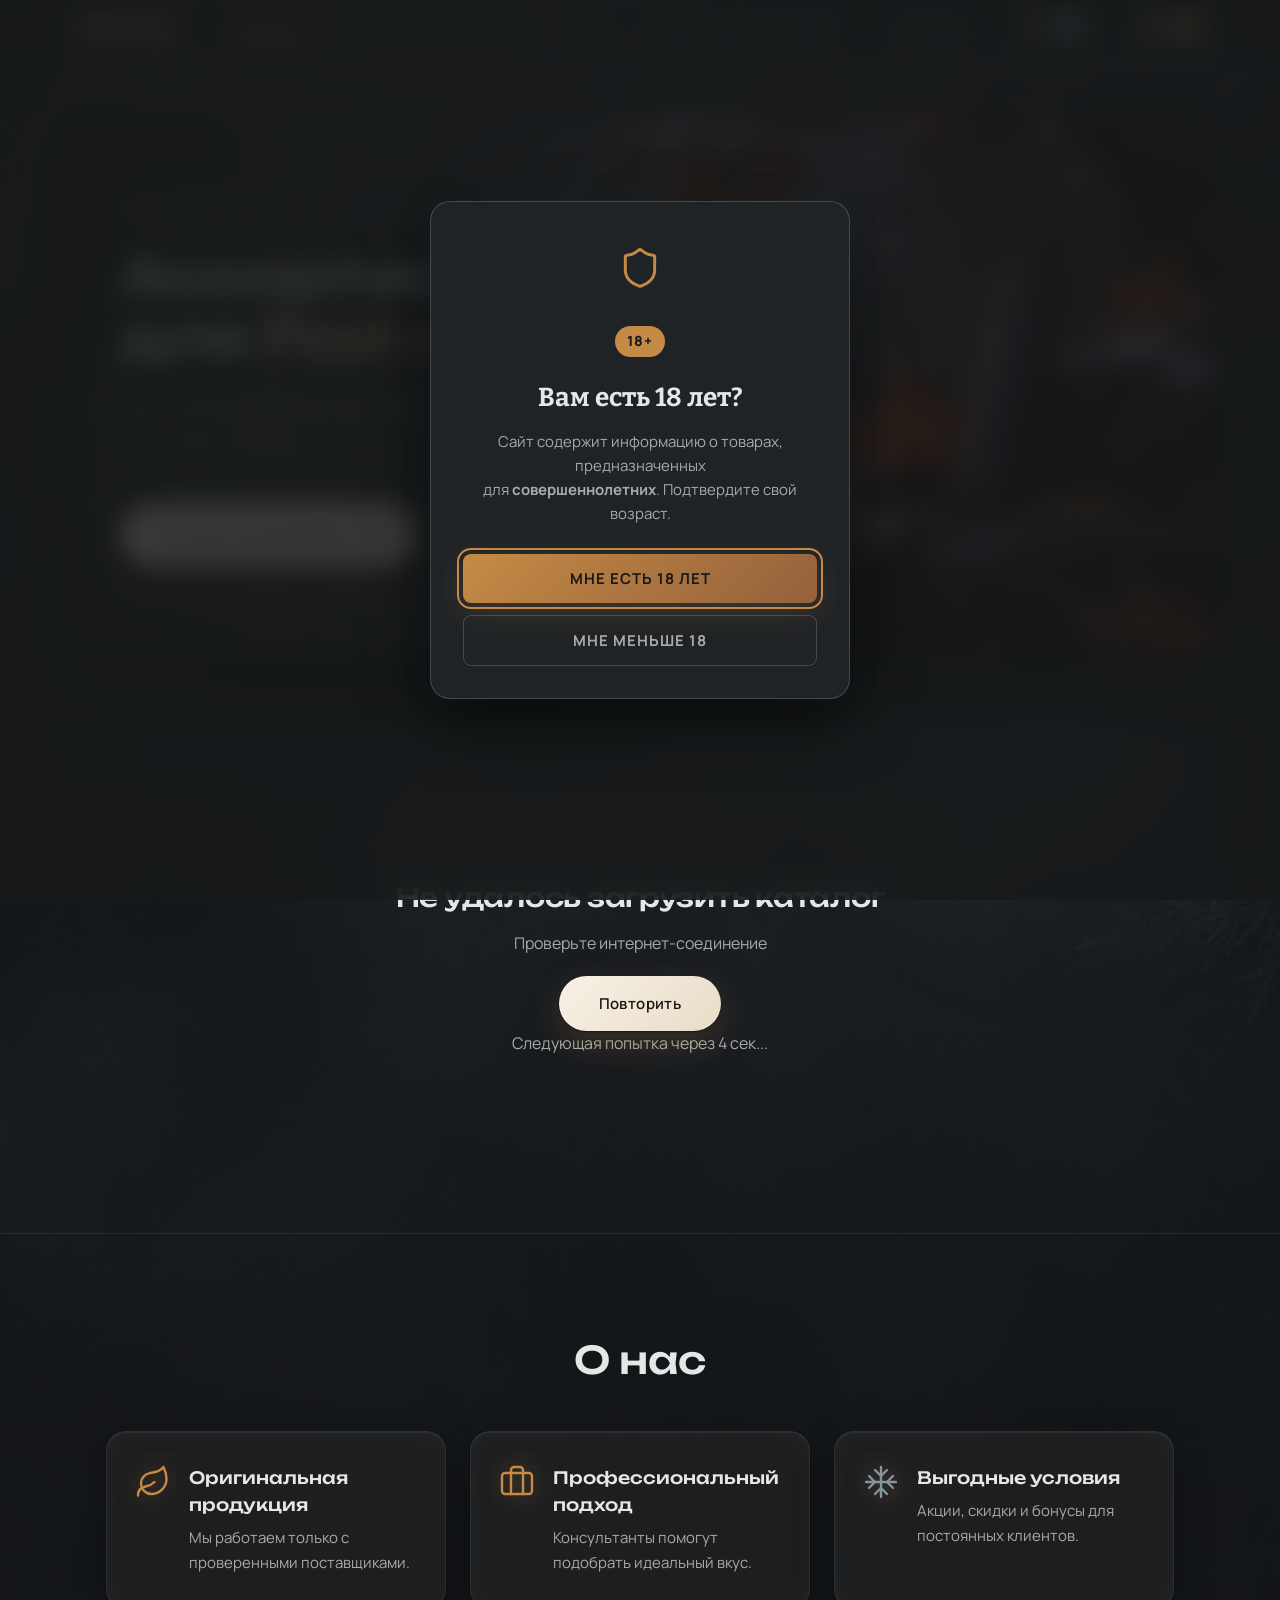
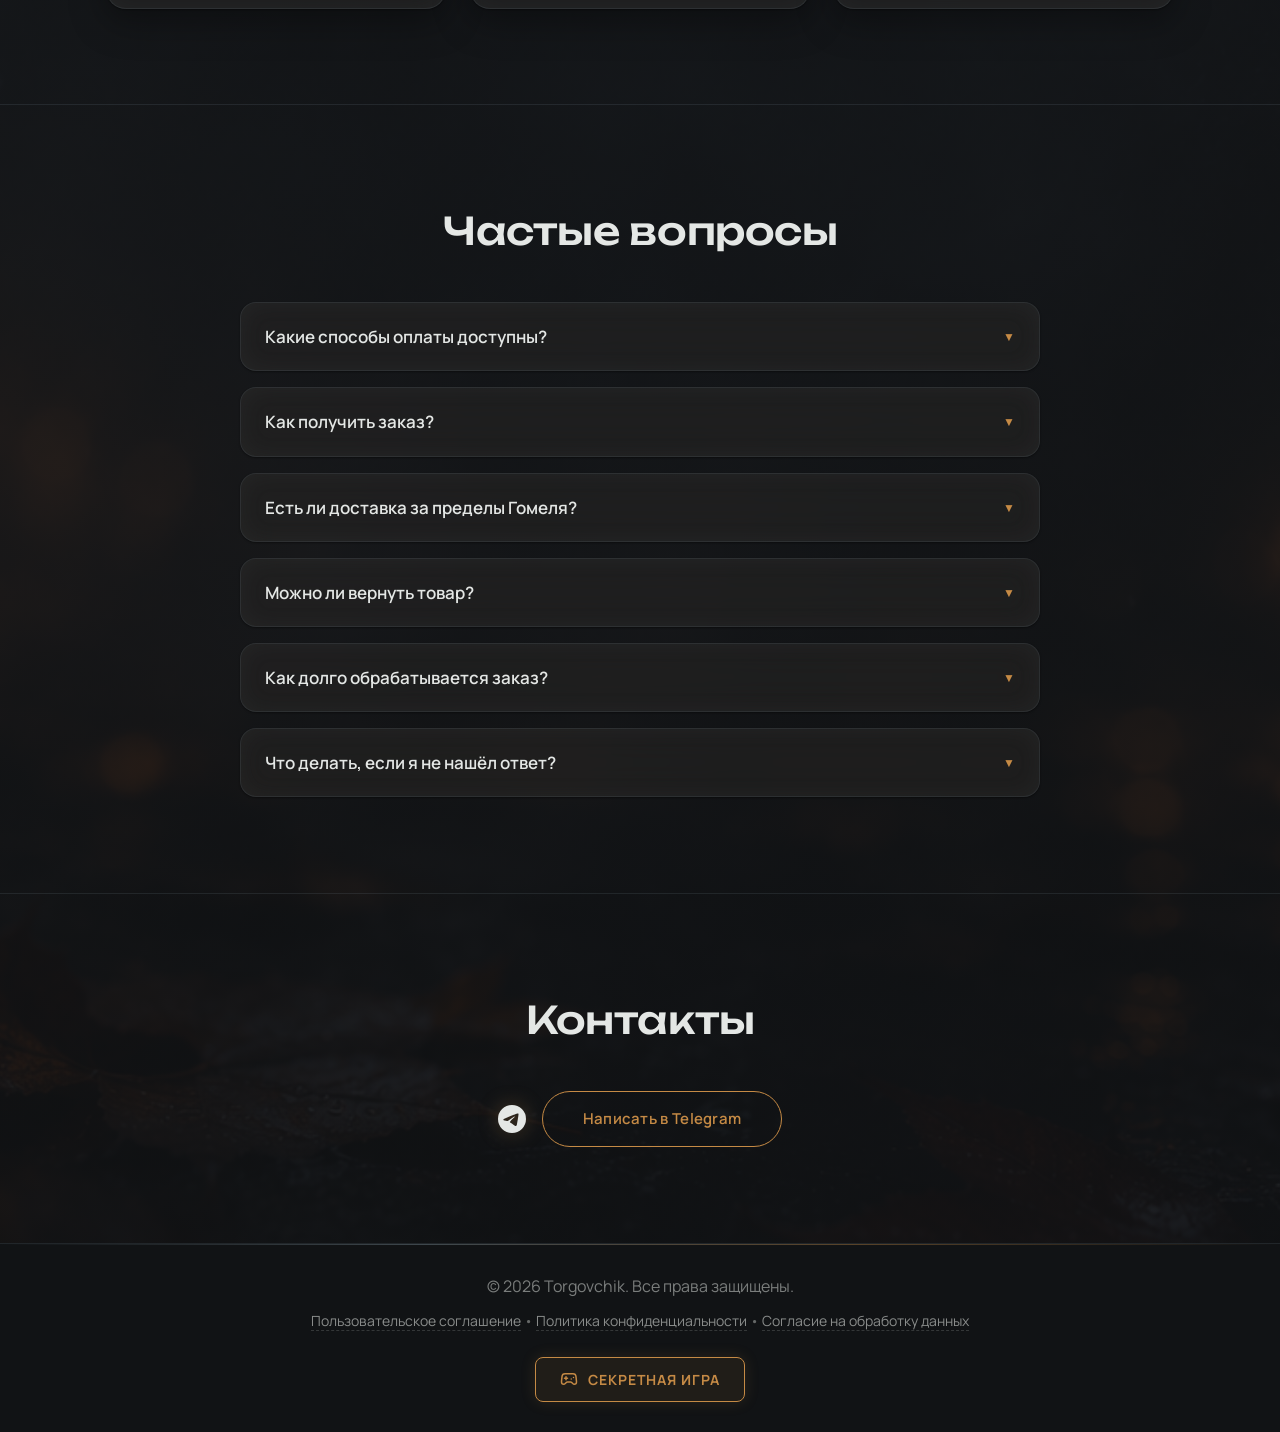
==== commit 22e7520d: "feat: final premium updates" ====
--- a/index.html
+++ b/index.html
@@ -12,8 +12,8 @@
 
     <link rel="canonical" href="https://spodzh.github.io/torgovchik-shop/" />
 
-    <link rel="icon" type="image/png" href="assets/logo.png" />
-    <link rel="apple-touch-icon" href="assets/logo.png" />
+    <link rel="icon" type="image/png" href="assets/favicon.png" />
+    <link rel="apple-touch-icon" href="assets/favicon.png" />
 
     <meta property="og:type" content="website" />
     <meta property="og:site_name" content="Torgovchik" />
@@ -21,8 +21,8 @@
     <meta property="og:description" content="Оригинальные вкусы и качественные бренды. Работаем в Гомеле." />
     <!-- Абсолютный URL: Telegram/Twitter не видят относительные пути -->
     <meta property="og:image" content="https://spodzh.github.io/torgovchik-shop/assets/logo.png" />
-    <meta property="og:image:width" content="1118" />
-    <meta property="og:image:height" content="481" />
+    <meta property="og:image:width" content="2172" />
+    <meta property="og:image:height" content="724" />
     <meta property="og:image:alt" content="Torgovchik — жидкости для POD-систем" />
     <meta property="og:url" content="https://spodzh.github.io/torgovchik-shop/" />
     <meta property="og:locale" content="ru_RU" />
@@ -30,7 +30,7 @@
     <meta name="twitter:card" content="summary_large_image" />
     <meta name="twitter:title" content="Torgovchik — премиальные жидкости для POD-систем" />
     <meta name="twitter:description" content="Оригинальные вкусы и качественные бренды. Работаем в Гомеле." />
-    <meta name="twitter:image" content="https://spodzh.github.io/torgovchik-shop/assets/logo.png" />
+    <meta name="twitter:image" content="https://spodzh.github.io/torgovchik-shop/assets/logo.png" />
 
     <link rel="preconnect" href="https://fonts.googleapis.com">
     <link rel="preconnect" href="https://fonts.gstatic.com" crossorigin>
--- a/css/base.css
+++ b/css/base.css
@@ -610,18 +610,21 @@
         min-height: auto;
         padding: 20px 16px 110px;
         display: block;
-        background-position: center bottom;
+        /* Вертикальная версия баннера для мобильных */
+        background-image: url('../assets/hero-mobile.jpg');
         background-size: cover;
+        background-position: center top;
+        background-repeat: no-repeat;
         border-radius: 20px;
     }
 
     .hero__box::before {
         background: linear-gradient(
             180deg,
-            rgba(23, 25, 27, 0.95) 0%,
-            rgba(23, 25, 27, 0.88) 35%,
-            rgba(23, 25, 27, 0.45) 65%,
-            rgba(23, 25, 27, 0.1) 100%
+            rgba(23, 25, 27, 0.96) 0%,
+            rgba(23, 25, 27, 0.9) 40%,
+            rgba(23, 25, 27, 0.55) 70%,
+            rgba(23, 25, 27, 0.2) 100%
         );
         -webkit-backdrop-filter: none;
         backdrop-filter: none;
--- a/css/header.css
+++ b/css/header.css
@@ -62,7 +62,8 @@
 }
 
 .logo__image {
-    height: 50px;
+    height: 40px;
+    max-height: 40px;
     width: auto;
     display: block;
     transition: opacity 0.2s, filter 0.2s;
@@ -263,30 +264,52 @@
 .user-btn__name { color: var(--text-primary); font-weight: 600; }
 .user-btn__tickets { color: var(--accent); font-weight: 700; font-size: 13px; }
 
-/* ===== ТУЛТИП ===== */
+/* ===== ТУЛТИП (стеклянная пасхалка) ===== */
 .logo-tooltip {
     position: absolute;
-    top: calc(100% + 14px);
+    top: calc(100% + 16px);
     left: 50%;
-    transform: translateX(-50%) translateY(-6px) scale(0.92);
-    background: var(--bg-card);
+    transform: translateX(-50%) translateY(-10px) scale(0.85);
+    background: linear-gradient(135deg, rgba(30, 33, 38, 0.72), rgba(23, 25, 27, 0.62));
+    -webkit-backdrop-filter: blur(14px) saturate(150%);
+    backdrop-filter: blur(14px) saturate(150%);
     color: var(--text-primary);
-    padding: 10px 20px;
-    border-radius: 8px;
-    font-size: 14px;
-    font-weight: 600;
-    white-space: nowrap;
-    box-shadow: 0 8px 30px rgba(0, 0, 0, 0.6), 0 0 15px rgba(197, 138, 69, 0.15);
-    border: 1px solid var(--border-orange);
+    padding: 12px 22px;
+    border-radius: 14px;
+    font-family: 'Unbounded', 'Manrope', sans-serif;
+    font-size: 12px;
+    font-weight: 500;
+    line-height: 1.55;
+    letter-spacing: 0.3px;
+    max-width: 280px;
+    white-space: normal;
+    text-align: center;
+    box-shadow:
+        0 18px 45px rgba(0, 0, 0, 0.6),
+        0 0 24px rgba(197, 138, 69, 0.25),
+        inset 0 1px 0 rgba(255, 255, 255, 0.12);
+    border: 1px solid rgba(197, 138, 69, 0.45);
     pointer-events: none;
     opacity: 0;
-    transition: opacity 0.25s ease, transform 0.25s ease;
+    transition:
+        opacity 0.3s ease,
+        transform 0.45s cubic-bezier(0.34, 1.56, 0.64, 1);
     z-index: var(--z-tooltip);
 }
 .logo-tooltip.show { opacity: 1; transform: translateX(-50%) translateY(0) scale(1); }
+/* Стрелка-указатель снизу окна тултипа смотрит вверх на логотип */
 .logo-tooltip::before {
-    content: ''; position: absolute; top: -8px; left: 50%; transform: translateX(-50%);
-    border-left: 8px solid transparent; border-right: 8px solid transparent; border-bottom: 8px solid var(--border-orange);
+    content: '';
+    position: absolute;
+    top: -7px;
+    left: 50%;
+    transform: translateX(-50%) rotate(45deg);
+    width: 12px;
+    height: 12px;
+    background: rgba(30, 33, 38, 0.8);
+    border-left: 1px solid rgba(197, 138, 69, 0.45);
+    border-top: 1px solid rgba(197, 138, 69, 0.45);
+    border-radius: 2px;
 }
 
 /* ===== ХОВЕРЫ ДЛЯ ПК ===== */
@@ -313,7 +336,7 @@
     .user-btn__avatar { width: 24px; height: 24px; }
     .user-btn__name, .user-btn__tickets { display: none; }
     .cart-btn, .favorites-btn { font-size: 13px; padding: 8px 12px; min-height: 44px; border-radius: 10px; }
-    .logo-tooltip { font-size: 13px; padding: 8px 16px; white-space: normal; max-width: 200px; text-align: center; }
+    .logo-tooltip { font-size: 11px; padding: 10px 16px; max-width: 220px; }
 }
 
 @media (max-width: 375px) {
--- a/css/modal.css
+++ b/css/modal.css
@@ -367,6 +367,56 @@
         linear-gradient(150deg, #1E2126 0%, #14171A 100%);
 }
 
+/* 5. Liquid Gold: жидкое золото с переливающимися бликами и «струями» */
+.profile-banner.banner-skin-gold,
+.banner-item.banner-skin-gold {
+    background:
+        var(--noise-tex),
+        radial-gradient(ellipse 40% 55% at 22% 30%, rgba(255, 226, 171, 0.38), transparent 65%),
+        radial-gradient(ellipse 50% 70% at 72% 65%, rgba(240, 190, 110, 0.3), transparent 60%),
+        radial-gradient(ellipse 60% 90% at 95% 0%, rgba(197, 138, 69, 0.45), transparent 62%),
+        radial-gradient(ellipse 45% 60% at 5% 100%, rgba(150, 100, 40, 0.35), transparent 65%),
+        repeating-linear-gradient(95deg, rgba(255, 215, 150, 0.05) 0px, transparent 6px, transparent 18px, rgba(255, 215, 150, 0.05) 24px),
+        linear-gradient(105deg, #2A1E0C 0%, #3A2A10 30%, #241A0C 60%, #1C150C 100%);
+}
+
+/* 6. Smoke: тёмно-серый с плавными клубами дыма из мягких радиальных пятен */
+.profile-banner.banner-skin-smoke,
+.banner-item.banner-skin-smoke {
+    background:
+        var(--noise-tex),
+        radial-gradient(ellipse 55% 70% at 30% 40%, rgba(190, 200, 210, 0.14), transparent 70%),
+        radial-gradient(ellipse 65% 80% at 75% 25%, rgba(160, 170, 185, 0.11), transparent 72%),
+        radial-gradient(ellipse 70% 60% at 55% 90%, rgba(120, 130, 145, 0.13), transparent 70%),
+        radial-gradient(ellipse 35% 45% at 88% 80%, rgba(220, 228, 235, 0.08), transparent 70%),
+        radial-gradient(ellipse 30% 40% at 12% 15%, rgba(140, 150, 165, 0.1), transparent 72%),
+        linear-gradient(160deg, #23262B 0%, #191C20 60%, #141619 100%);
+}
+
+/* 7. Aurora: изумрудно-фиолетовое северное сияние с косыми «лучами» */
+.profile-banner.banner-skin-aurora,
+.banner-item.banner-skin-aurora {
+    background:
+        var(--noise-tex),
+        radial-gradient(ellipse 50% 110% at 20% 0%, rgba(46, 204, 150, 0.28), transparent 62%),
+        radial-gradient(ellipse 60% 100% at 75% 15%, rgba(138, 84, 220, 0.26), transparent 65%),
+        radial-gradient(ellipse 45% 80% at 55% 110%, rgba(30, 160, 120, 0.2), transparent 65%),
+        repeating-linear-gradient(115deg, rgba(120, 255, 190, 0.05) 0px, rgba(120, 255, 190, 0.05) 2px, transparent 2px, transparent 26px),
+        linear-gradient(140deg, #0B1512 0%, #10121E 55%, #0E0C16 100%);
+}
+
+/* 8. Frost Leaf: ледяная шапка с узором «жилок листа» из скрещенных линий */
+.profile-banner.banner-skin-leaf,
+.banner-item.banner-skin-leaf {
+    background:
+        var(--noise-tex),
+        radial-gradient(ellipse 55% 100% at 15% 0%, rgba(170, 200, 215, 0.3), transparent 62%),
+        radial-gradient(ellipse 50% 70% at 85% 100%, rgba(120, 165, 185, 0.22), transparent 65%),
+        repeating-linear-gradient(60deg, rgba(200, 230, 240, 0.055) 0px, rgba(200, 230, 240, 0.055) 1px, transparent 1px, transparent 16px),
+        repeating-linear-gradient(-60deg, rgba(200, 230, 240, 0.045) 0px, rgba(200, 230, 240, 0.045) 1px, transparent 1px, transparent 16px),
+        linear-gradient(125deg, #0E1A1E 0%, #121E26 55%, #10151B 100%);
+}
+
 .avatar-modal__buttons, .banner-modal__buttons { display: flex; gap: 12px; }
 .avatar-modal__buttons .btn, .banner-modal__buttons .btn { flex: 1; padding: 14px; font-size: 14px; }
 
--- a/css/responsive.css
+++ b/css/responsive.css
@@ -47,12 +47,13 @@
     }
 
     /* Hero: фиксируем минимальную высоту, чтобы при коротком контенте
-       полоса картинки (background-position: bottom) не поднималась
-       под текст и кнопку */
+       картинка не поднималась под текст и кнопку.
+       На мобильных показывается вертикальная версия баннера
+       (assets/hero-mobile.jpg, задаётся в base.css) — смотрим её сверху */
     .hero__box {
         min-height: 400px;
         background-size: cover;
-        background-position: center bottom;
+        background-position: center top;
     }
 }
 
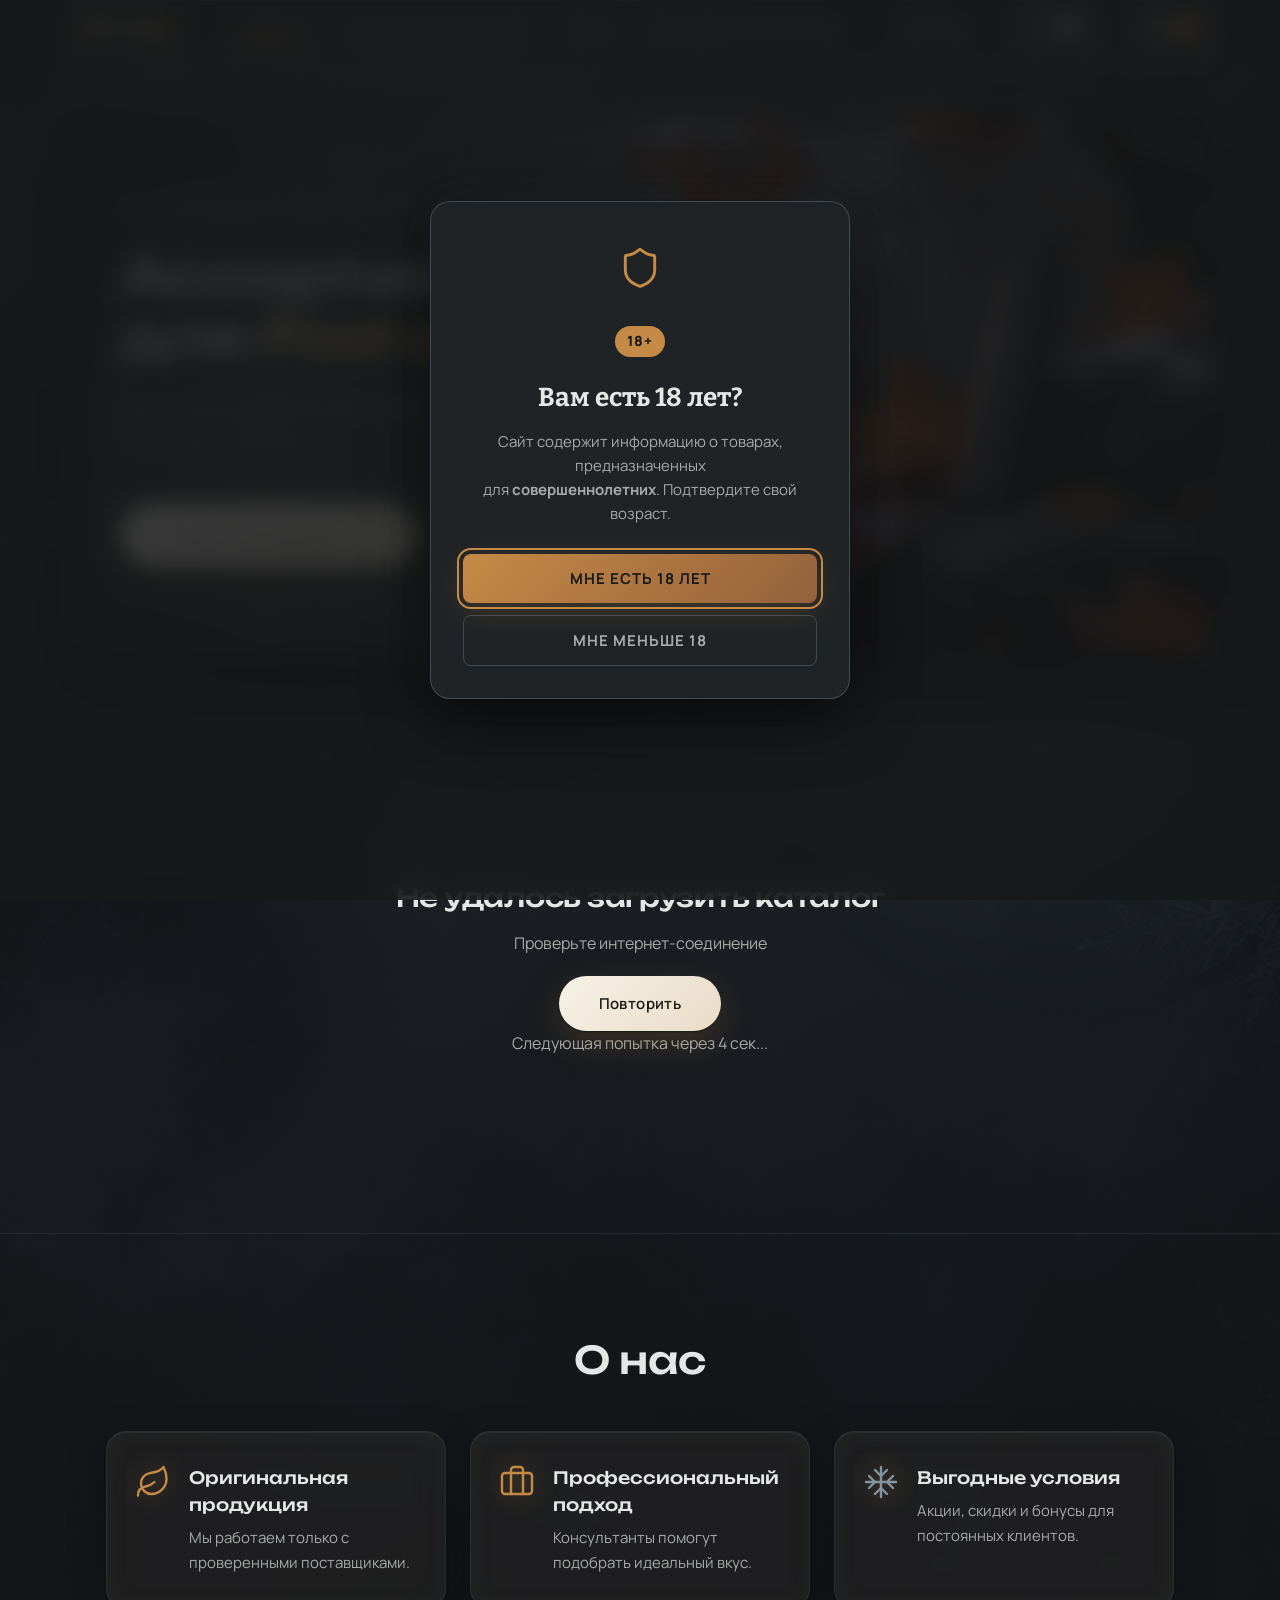
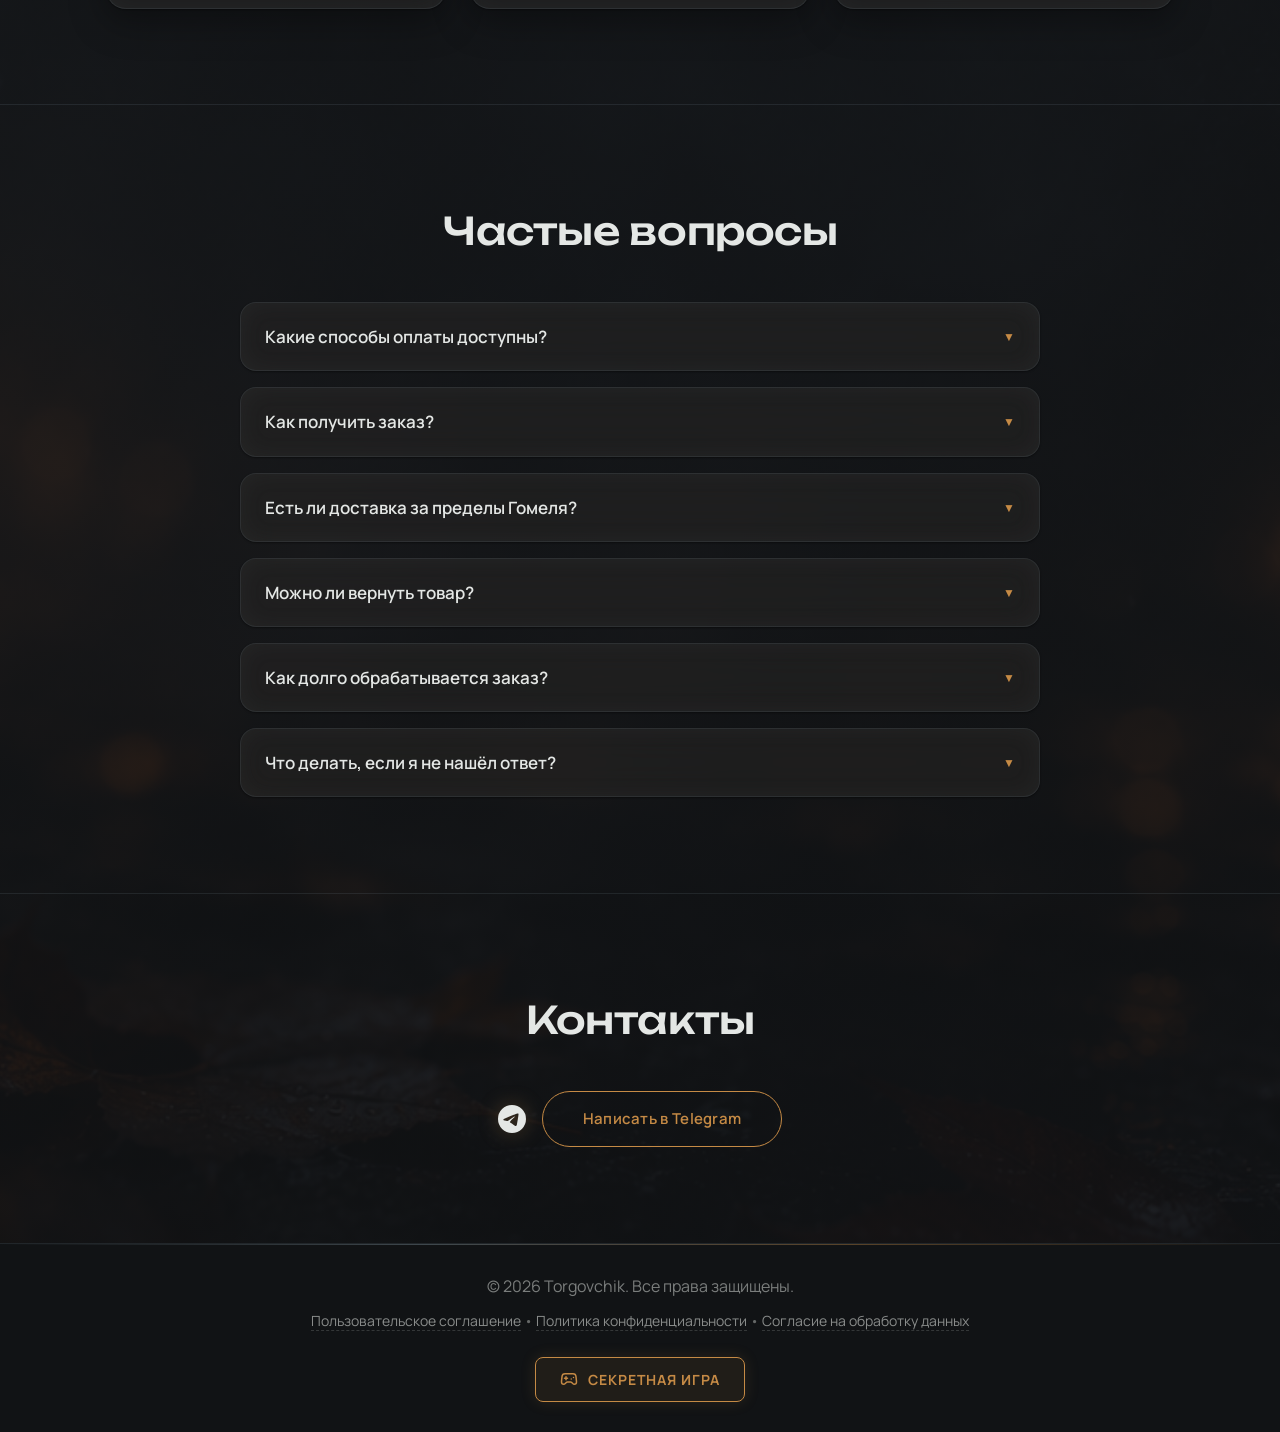
==== commit a9a6dd2b: "refactor: remove taste quiz" ====
--- a/index.html
+++ b/index.html
@@ -188,7 +188,9 @@
         </section>
 
         <section class="catalog" id="catalog">
-            <div class="container"><div id="categoryContent"></div></div>
+            <div class="container">
+                <div id="categoryContent"></div>
+            </div>
         </section>
 
         <section class="recently-viewed" id="recentlyViewedSection" style="display: none;">
--- a/css/base.css
+++ b/css/base.css
@@ -607,13 +607,14 @@
     .hero { padding: 10px 0 20px; }
 
     .hero__box {
-        min-height: auto;
-        padding: 20px 16px 110px;
+        min-height: 480px;
+        /* Вертикальный баннер 941x1672: центр кадра — самый выигрышный,
+           показываем именно его (полная высота картинки ~600px) */
+        padding: 40px 16px;
         display: block;
-        /* Вертикальная версия баннера для мобильных */
         background-image: url('../assets/hero-mobile.jpg');
         background-size: cover;
-        background-position: center top;
+        background-position: center center;
         background-repeat: no-repeat;
         border-radius: 20px;
     }
@@ -621,10 +622,11 @@
     .hero__box::before {
         background: linear-gradient(
             180deg,
-            rgba(23, 25, 27, 0.96) 0%,
-            rgba(23, 25, 27, 0.9) 40%,
-            rgba(23, 25, 27, 0.55) 70%,
-            rgba(23, 25, 27, 0.2) 100%
+            rgba(23, 25, 27, 0.95) 0%,
+            rgba(23, 25, 27, 0.82) 30%,
+            rgba(23, 25, 27, 0.4) 55%,
+            rgba(23, 25, 27, 0.3) 75%,
+            rgba(23, 25, 27, 0.88) 100%
         );
         -webkit-backdrop-filter: none;
         backdrop-filter: none;
@@ -660,7 +662,7 @@
 }
 
 @media (max-width: 480px) {
-    .hero__box { padding: 20px 12px 105px; }
+    .hero__box { min-height: 440px; padding: 32px 12px; }
     .hero__content h1 { font-size: 20px; }
     .hero__content p { font-size: 12px; margin-bottom: 14px; }
     .hero__btn { padding: 11px 20px; font-size: 12px; }
--- a/css/header.css
+++ b/css/header.css
@@ -130,35 +130,62 @@
     width: 26px;
     height: 2px;
     background: var(--text-primary);
-    transition: 0.3s;
+    transition:
+        transform 0.4s var(--ease-smooth),
+        opacity 0.25s ease,
+        background 0.3s ease,
+        box-shadow 0.3s ease;
     border-radius: 2px;
     display: block;
 }
 
-.burger.active span:nth-child(1) { transform: rotate(45deg) translate(5px, 5px); }
-.burger.active span:nth-child(2) { opacity: 0; }
-.burger.active span:nth-child(3) { transform: rotate(-45deg) translate(5px, -5px); }
-
-/* ===== МОБИЛЬНОЕ МЕНЮ ===== */
+/* Превращение в крестик: крайние полоски съезжаются к центру
+   (расстояние между их осями = 2px высота + 5px gap = 7px)
+   и поворачиваются на ±45°, средняя схлопывается */
+.burger.active span { background: var(--accent); box-shadow: 0 0 10px rgba(197, 138, 69, 0.55); }
+.burger.active span:nth-child(1) { transform: translateY(7px) rotate(45deg); }
+.burger.active span:nth-child(2) { opacity: 0; transform: scaleX(0.2); }
+.burger.active span:nth-child(3) { transform: translateY(-7px) rotate(-45deg); }
+
+/* ===== МОБИЛЬНОЕ МЕНЮ (GLASS NOIR) ===== */
 .mobile-menu {
     display: none;
     position: absolute;
-    top: calc(100% + 6px);
+    top: calc(100% + 8px);
     left: 0;
     width: 100%;
-    background: rgba(23, 25, 27, 0.92);
+    background: linear-gradient(180deg, rgba(30, 33, 38, 0.9) 0%, rgba(23, 25, 27, 0.94) 100%);
     backdrop-filter: blur(24px) saturate(180%);
     -webkit-backdrop-filter: blur(24px) saturate(180%);
     padding: 20px 24px;
-    border-bottom: 1px solid var(--border-medium);
+    border: 1px solid rgba(197, 138, 69, 0.18);
+    border-top: 1px solid rgba(197, 138, 69, 0.35);
     z-index: var(--z-mobile-menu);
-    border-radius: 0 0 16px 16px;
+    border-radius: 0 0 20px 20px;
     box-shadow:
+        inset 0 1px 0 rgba(255, 255, 255, 0.08),
         inset 0 0 28px rgba(130, 149, 160, 0.05),
-        0 16px 40px rgba(0, 0, 0, 0.6);
-}
-
-.mobile-menu.open { display: block; }
+        0 24px 48px rgba(0, 0, 0, 0.55),
+        0 0 40px rgba(197, 138, 69, 0.08);
+}
+
+/* Плавное появление сверху вниз */
+.mobile-menu.open {
+    display: block;
+    animation: menuDrop 0.4s cubic-bezier(0.22, 1, 0.36, 1) both;
+}
+
+@keyframes menuDrop {
+    from { opacity: 0; transform: translateY(-16px) scale(0.99); }
+    to { opacity: 1; transform: translateY(0) scale(1); }
+}
+
+/* Уважаем настройку «меньше движения» */
+@media (prefers-reduced-motion: reduce) {
+    .mobile-menu.open { animation: none; }
+    .burger span { transition: none; }
+}
+
 .mobile-nav { display: flex; flex-direction: column; gap: 12px; }
 
 .category-btn-mobile {
@@ -167,12 +194,27 @@
     color: var(--text-primary);
     font-size: 18px;
     font-weight: 600;
-    padding: 14px 0;
+    padding: 14px 0 14px 16px;
     border-bottom: 1px solid var(--border-soft);
     cursor: pointer;
     text-align: left;
     font-family: 'Manrope', sans-serif;
     transition: color 0.2s;
+    position: relative;
+}
+
+/* Янтарная метка у активного пункта */
+.category-btn-mobile.active::before {
+    content: '';
+    position: absolute;
+    left: 0;
+    top: 50%;
+    transform: translateY(-50%);
+    width: 3px;
+    height: 55%;
+    background: var(--accent);
+    box-shadow: 0 0 8px var(--accent);
+    border-radius: 2px;
 }
 
 .category-btn-mobile.active { color: var(--accent); }
@@ -326,7 +368,14 @@
 /* ===== АДАПТИВ ===== */
 @media (max-width: 768px) {
     .nav--desktop { display: none; }
-    .burger { display: flex; }
+    .burger { display: flex; margin-left: auto; }
+
+    /* Все элементы (лого, бургер, профиль, избранное, корзина) — строго в один ряд */
+    .header__inner { flex-wrap: nowrap; gap: 6px; }
+    .cart-btn, .favorites-btn { padding: 8px 10px; gap: 6px; font-size: 13px; }
+
+    /* Гостю оставляем только иконку — текст «Войти» прячем, чтобы влезло */
+    html[data-user-state="guest"] .user-btn > span { display: none; }
 }
 
 @media (max-width: 600px) {
@@ -341,6 +390,17 @@
 
 @media (max-width: 375px) {
     .logo__image { height: 34px; }
+    .header__inner { gap: 4px; }
     .cart-btn, .favorites-btn { padding: 6px 10px; min-height: 44px; gap: 4px; }
     .cart-badge, .favorites-badge { font-size: 11px; line-height: 18px; padding: 0 6px; min-width: 18px; }
+    .burger { padding: 8px; margin: -8px -4px -8px -8px; }
+}
+
+/* Самые узкие экраны (320-360px): последний рубеж компактности */
+@media (max-width: 360px) {
+    .logo__image { height: 28px; }
+    .cart-btn, .favorites-btn { padding: 6px 8px; }
+    .cart-badge, .favorites-badge { font-size: 10px; line-height: 16px; padding: 0 5px; min-width: 16px; }
+    .user-btn { padding: 5px 6px; min-width: 38px; }
+    .user-btn__avatar { width: 22px; height: 22px; }
 }
--- a/css/catalog.css
+++ b/css/catalog.css
@@ -72,6 +72,8 @@
     padding: 24px 20px 16px;
     text-align: left;
     transition: transform 0.35s var(--ease-smooth), border-color 0.35s var(--ease-smooth), box-shadow 0.35s var(--ease-smooth);
+    /* 3D-tilt: наклон управляется --tilt-x/--tilt-y из script.js, --lift — ховер-подъём */
+    transform: perspective(900px) rotateX(var(--tilt-x, 0deg)) rotateY(var(--tilt-y, 0deg)) translateY(var(--lift, 0px));
     display: flex;
     flex-direction: column;
     box-shadow:
@@ -92,16 +94,22 @@
     }
 }
 
-/* Spotlight: подсветка следует за курсором (--mx/--my обновляет script.js) */
+/* Spotlight + glare: широкий тёплый ореол и острый блик, следующие за курсором (--mx/--my обновляет script.js) */
 .product-card::before {
     content: '';
     position: absolute;
     inset: 0;
-    background: radial-gradient(
-        340px circle at var(--mx, 50%) var(--my, 20%),
-        rgba(217, 160, 91, 0.14) 0%,
-        transparent 70%
-    );
+    background:
+        radial-gradient(
+            120px circle at var(--mx, 50%) var(--my, 20%),
+            rgba(255, 236, 200, 0.16) 0%,
+            transparent 70%
+        ),
+        radial-gradient(
+            340px circle at var(--mx, 50%) var(--my, 20%),
+            rgba(217, 160, 91, 0.14) 0%,
+            transparent 70%
+        );
     opacity: 0;
     transition: opacity 0.4s var(--ease-smooth);
     pointer-events: none;
@@ -382,7 +390,10 @@
 @media (hover: hover) and (pointer: fine) {
     .filter-btn:hover { border-color: var(--border-medium); color: var(--text-primary); background: rgba(255,255,255,0.03); }
     .product-card:hover {
-        transform: translateY(-4px);
+        --lift: -4px;
+        /* Во время наклона transform отдаём быстрее, чтобы карточка «липла» к курсору */
+        transition: transform 0.16s var(--ease-smooth), border-color 0.35s var(--ease-smooth), box-shadow 0.35s var(--ease-smooth);
+        will-change: transform;
         border-color: rgba(217, 160, 91, 0.35);
         box-shadow:
             inset 0 1px 0 rgba(255, 255, 255, 0.07),
--- a/css/modal.css
+++ b/css/modal.css
@@ -1,526 +1,526 @@
-/* ===== МОДАЛЬНЫЕ ОКНА / NOVEMBER / FIRST FROST ===== */
-.age-gate-modal,
-.login-modal,
-.profile-modal,
-.avatar-modal,
-.banner-modal,
-.order-modal,
-.confirm-modal,
-.announcement-modal,
-.favorites-modal {
-    position: fixed;
-    top: 0;
-    left: 0;
-    width: 100%;
-    height: 100%;
-    background: rgba(23, 25, 27, 0.85);
-    backdrop-filter: blur(12px);
-    -webkit-backdrop-filter: blur(12px);
-    z-index: var(--z-modal);
-    display: none;
-    align-items: center;
-    justify-content: center;
-    padding: 20px;
-    opacity: 0;
-    transition: opacity 0.3s ease;
-}
-
-.age-gate-modal.show,
-.login-modal.show,
-.profile-modal.show,
-.avatar-modal.show,
-.banner-modal.show,
-.order-modal.show,
-.confirm-modal.show,
-.announcement-modal.show,
-.favorites-modal.show {
-    display: flex;
-    opacity: 1;
-}
-
-/* Общие стили для контента */
-.age-gate-modal__content,
-.login-modal__content,
-.profile-modal__content,
-.avatar-modal__content,
-.banner-modal__content,
-.order-modal__content,
-.confirm-modal__content,
-.announcement-modal__content,
-.favorites-modal__content {
-    background: var(--bg-modal);
-    border: 1px solid var(--border-medium);
-    border-radius: 20px;
-    padding: 32px;
-    width: 100%;
-    max-width: 480px;
-    position: relative;
-    box-shadow: 0 20px 60px rgba(0, 0, 0, 0.6), 0 0 40px rgba(130, 149, 160, 0.05);
-    transform: translateY(20px);
-    transition: transform 0.3s ease;
-    max-height: 90vh;
-    overflow-y: auto;
-}
-
-.age-gate-modal.show .age-gate-modal__content,
-.login-modal.show .login-modal__content,
-.profile-modal.show .profile-modal__content,
-.avatar-modal.show .avatar-modal__content,
-.banner-modal.show .banner-modal__content,
-.order-modal.show .order-modal__content,
-.confirm-modal.show .confirm-modal__content,
-.announcement-modal.show .announcement-modal__content,
-.favorites-modal.show .favorites-modal__content {
-    transform: translateY(0);
-}
-
-/* Закрывающие кнопки */
-.login-modal__close,
-.profile-modal__close,
-.avatar-modal__close,
-.banner-modal__close,
-.order-modal__close,
-.announcement-modal__close,
-.favorites-modal__close {
-    position: absolute;
-    top: 12px;
-    right: 12px;
-    background: rgba(255, 255, 255, 0.03);
-    border: 1px solid var(--border-soft);
-    color: var(--text-secondary);
-    width: 44px;
-    height: 44px;
-    border-radius: 50%;
-    display: flex;
-    align-items: center;
-    justify-content: center;
-    cursor: pointer;
-    transition: all 0.2s;
-    font-size: 18px;
-    z-index: 10;
-}
-
-/* В длинных (скроллящихся) модалках крестик прилипает к верху окна */
-.order-modal__close,
-.favorites-modal__close {
-    position: sticky;
-    float: right;
-    top: 0;
-    /* компенсация: кнопка встаёт туда же, где была absolute (в зону padding 32px) */
-    margin: -20px -20px 8px 20px;
-}
-
-/* Мелкие интерактивные элементы: визуальный размер сохраняем,
-   зону нажатия расширяем прозрачной обводкой до ~44px */
-.toast__close,
-.favorites-card__fav,
-.auth-field__eye,
-.avatar-edit-btn,
-.banner-edit-btn {
-    position: relative;
-}
-
-.toast__close::before,
-.favorites-card__fav::before,
-.auth-field__eye::before,
-.avatar-edit-btn::before,
-.banner-edit-btn::before {
-    content: '';
-    position: absolute;
-    inset: -10px;
-    border-radius: inherit;
-}
-
-/* ===== 18+ ===== */
-.age-gate-modal__content { text-align: center; max-width: 420px; }
-.age-gate-modal__icon { font-size: 48px; display: block; margin-bottom: 16px; }
-.age-gate-modal__badge { display: inline-block; background: var(--accent); color: #17191B; font-weight: 800; font-size: 14px; padding: 4px 12px; border-radius: 20px; margin-bottom: 20px; letter-spacing: 1px; }
-.age-gate-modal__title { font-family: 'Bitter', serif; font-size: 26px; color: var(--text-primary); margin-bottom: 12px; }
-.age-gate-modal__text { font-size: 15px; color: var(--text-secondary); line-height: 1.6; margin-bottom: 28px; }
-.age-gate-modal__buttons { display: flex; gap: 12px; flex-direction: column; }
-.age-gate-modal__btn { padding: 14px; border-radius: 8px; font-weight: 700; font-size: 15px; cursor: pointer; transition: all 0.2s; border: none; font-family: 'Manrope', sans-serif; text-transform: uppercase; letter-spacing: 1px; }
-.age-gate-modal__btn--yes { background: var(--grad-accent); color: #17191B; box-shadow: var(--shadow-warm); }
-.age-gate-modal__btn--no { background: transparent; border: 1px solid var(--border-medium); color: var(--text-secondary); }
-.age-gate-modal__deny { display: none; text-align: center; }
-/* JS добавляет 'show' на __deny при клике «Мне меньше 18» (script.js / product.js) */
-.age-gate-modal__deny.show,
-.age-gate-modal__deny.open { display: block; }
-.age-gate-modal__deny-icon { font-size: 48px; display: block; margin-bottom: 16px; }
-.age-gate-modal__deny-title { font-family: 'Bitter', serif; font-size: 24px; color: #e74c3c; margin-bottom: 12px; }
-.age-gate-modal__deny-text { font-size: 15px; color: var(--text-secondary); line-height: 1.6; }
-
-/* ===== АВТОРИЗАЦИЯ ===== */
-/* overflow-x обрезает декоративный лист, overflow-y даёт скролл при выросшем контенте */
-.login-modal__content { max-width: 400px; overflow-y: auto; overflow-x: hidden; }
-.login-modal__leaf { position: absolute; top: -10px; right: -10px; font-size: 100px; opacity: 0.05; pointer-events: none; transform: rotate(15deg); }
-.login-modal__brand { font-family: 'Bitter', serif; font-size: 14px; font-weight: 800; color: var(--accent); letter-spacing: 4px; text-transform: uppercase; margin-bottom: 8px; }
-.login-modal__title { font-family: 'Bitter', serif; font-size: 28px; color: var(--text-primary); margin-bottom: 8px; }
-.login-modal__subtitle { font-size: 14px; color: var(--text-secondary); margin-bottom: 24px; }
-.auth-tabs { display: flex; background: var(--bg-main); border-radius: 10px; padding: 4px; margin-bottom: 24px; }
-.auth-tab { flex: 1; padding: 10px; border: none; background: transparent; color: var(--text-secondary); font-weight: 600; font-size: 14px; border-radius: 8px; cursor: pointer; transition: all 0.2s; font-family: 'Manrope', sans-serif; }
-.auth-tab.active { background: var(--bg-card); color: var(--text-primary); box-shadow: 0 2px 10px rgba(0,0,0,0.2); }
-.auth-field { position: relative; margin-bottom: 16px; }
-.auth-field__icon { position: absolute; left: 16px; top: 50%; transform: translateY(-50%); font-size: 16px; color: var(--text-muted); }
-.auth-field input { width: 100%; padding: 14px 16px 14px 44px; background: var(--bg-main); border: 1px solid var(--border-soft); border-radius: 10px; color: var(--text-primary); font-size: 15px; transition: all 0.2s; font-family: 'Manrope', sans-serif; }
-.auth-field input:focus { outline: none; border-color: var(--accent); box-shadow: 0 0 0 3px rgba(197, 138, 69, 0.15); }
-.auth-field__eye { position: absolute; right: 12px; top: 50%; transform: translateY(-50%); background: transparent; border: none; color: var(--text-muted); cursor: pointer; font-size: 16px; padding: 4px; }
-.auth-error { color: #e74c3c; font-size: 12px; margin-top: -10px; margin-bottom: 12px; min-height: 14px; }
-.auth-forgot { text-align: right; margin-bottom: 20px; }
-.auth-forgot a { color: var(--text-secondary); font-size: 13px; text-decoration: none; transition: color 0.2s; }
-.auth-forgot a:hover { color: var(--accent); }
-.auth-submit { width: 100%; padding: 16px; font-size: 15px; display: flex; justify-content: center; align-items: center; gap: 8px; }
-
-/* ===== ПРОФИЛЬ (Glassmorphism / NOVEMBER) ===== */
-.profile-modal__content { max-width: 600px; padding: 0; border-radius: 24px; }
-
-/* Стекло: полупрозрачный фон + размытие; без поддержки — плотный фолбэк из общих правил выше */
-@supports ((backdrop-filter: blur(1px)) or (-webkit-backdrop-filter: blur(1px))) {
-    .profile-modal__content {
-        background: rgba(30, 33, 36, 0.72);
-        backdrop-filter: blur(24px) saturate(160%);
-        -webkit-backdrop-filter: blur(24px) saturate(160%);
-        border-color: rgba(255, 255, 255, 0.09);
-        box-shadow:
-            0 1px 2px rgba(0, 0, 0, 0.5),
-            0 30px 80px rgba(0, 0, 0, 0.65),
-            0 60px 140px rgba(0, 0, 0, 0.35),
-            inset 0 1px 0 rgba(255, 255, 255, 0.06);
-    }
-}
-
-.profile-modal__top { display: flex; justify-content: space-between; align-items: center; padding: 22px 24px 14px; }
-.profile-modal__heading { display: flex; align-items: center; gap: 10px; }
-.profile-modal__heading h2 { font-family: 'Unbounded', 'Manrope', sans-serif; font-size: 16px; font-weight: 600; letter-spacing: 0.4px; color: var(--text-primary); }
-.profile-modal__heading-icon { color: var(--accent); filter: drop-shadow(0 0 8px rgba(197, 138, 69, 0.35)); }
-
-.profile-banner-wrap { position: relative; height: 140px; margin-bottom: 44px; }
-.profile-banner { width: 100%; height: 100%; background-size: cover; background-position: center; position: relative; border-radius: 24px 24px 0 0; overflow: hidden; }
-.profile-banner__overlay { position: absolute; inset: 0; background: linear-gradient(180deg, transparent 0%, rgba(23,25,27,0.55) 65%, rgba(23,25,27,0.85) 100%); }
-.profile-banner__line { position: absolute; bottom: 0; left: 0; right: 0; height: 1px; background: linear-gradient(90deg, transparent, rgba(255,255,255,0.18), transparent); }
-.profile-banner__name { position: absolute; bottom: 12px; left: 100px; font-family: 'Unbounded', 'Manrope', sans-serif; font-size: 13px; font-weight: 500; letter-spacing: 0.3px; color: var(--text-primary); z-index: 2; text-shadow: 0 2px 12px rgba(0, 0, 0, 0.6); }
-.profile-avatar-wrap { position: absolute; bottom: -40px; left: 24px; width: 80px; height: 80px; }
-.profile-avatar { width: 100%; height: 100%; border-radius: 50%; background: var(--bg-card); border: 3px solid rgba(23, 25, 27, 0.9); box-shadow: 0 10px 30px rgba(0, 0, 0, 0.55), 0 0 0 1px rgba(255, 255, 255, 0.08); display: flex; align-items: center; justify-content: center; font-size: 36px; overflow: hidden; }
-.avatar-edit-btn, .banner-edit-btn { position: absolute; background: rgba(30, 33, 36, 0.85); border: 1px solid rgba(255, 255, 255, 0.14); color: var(--text-primary); border-radius: 50%; display: flex; align-items: center; justify-content: center; cursor: pointer; transition: all 0.2s; box-shadow: 0 4px 14px rgba(0, 0, 0, 0.4); }
-.avatar-edit-btn { bottom: 0; right: 0; width: 24px; height: 24px; }
-.banner-edit-btn { top: 12px; right: 12px; width: 28px; height: 28px; z-index: 3; }
-
-/* Статистика: стеклянные чипы (маленькие, blur не нужен — фон окна уже стекло) */
-.profile-stats-panel { display: flex; align-items: center; justify-content: center; gap: 16px; padding: 0 24px; margin-bottom: 24px; }
-.profile-stats-block { text-align: center; flex: 1; background: rgba(255, 255, 255, 0.04); padding: 18px 16px; border-radius: 16px; border: 1px solid rgba(255, 255, 255, 0.08); box-shadow: inset 0 1px 0 rgba(255, 255, 255, 0.05); transition: border-color 0.3s var(--ease-smooth), background 0.3s var(--ease-smooth); }
-.profile-stats-block__icon { color: var(--cold-blue); margin-bottom: 8px; display: flex; justify-content: center; filter: drop-shadow(0 0 8px rgba(130, 149, 160, 0.3)); }
-.profile-stats-block__value { font-family: 'Unbounded', 'Manrope', sans-serif; font-size: 20px; font-weight: 600; color: var(--text-primary); }
-.profile-stats-block__label { font-size: 11px; color: var(--text-secondary); text-transform: uppercase; letter-spacing: 1.4px; margin-top: 6px; }
-.profile-stats-block__divider { width: 1px; height: 40px; background: linear-gradient(180deg, transparent, rgba(255,255,255,0.12), transparent); }
-
-.referral-card { margin: 0 24px 24px; padding: 16px; background: rgba(197, 138, 69, 0.06); border: 1px dashed rgba(197, 138, 69, 0.35); border-radius: 14px; display: flex; justify-content: space-between; align-items: center; }
-.referral-card span { font-size: 14px; color: var(--text-secondary); }
-.referral-card strong { color: var(--accent); font-family: 'Unbounded', 'Manrope', sans-serif; font-weight: 500; }
-.referral-copy-btn { background: var(--accent); color: #17191B; border: none; padding: 8px 12px; border-radius: 8px; font-weight: 700; font-size: 12px; cursor: pointer; transition: opacity 0.2s; }
-
-.orders-section { padding: 0 24px 24px; }
-.orders-section__title { display: flex; align-items: center; gap: 8px; font-family: 'Unbounded', 'Manrope', sans-serif; font-size: 13px; font-weight: 600; letter-spacing: 0.3px; color: var(--text-primary); margin-bottom: 16px; }
-.orders-section__icon { color: var(--accent); }
-.profile-orders { display: flex; flex-direction: column; gap: 12px; max-height: 200px; overflow-y: auto; padding-right: 4px; }
-.profile-order { background: rgba(255, 255, 255, 0.035); border: 1px solid rgba(255, 255, 255, 0.07); border-radius: 12px; padding: 12px 16px; display: flex; justify-content: space-between; align-items: center; font-size: 14px; box-shadow: inset 0 1px 0 rgba(255, 255, 255, 0.04); }
-.profile-order__id { color: var(--text-muted); font-size: 12px; }
-.profile-order__total { color: var(--price); font-weight: 700; }
-.profile-order__status { font-size: 12px; padding: 4px 8px; border-radius: 4px; font-weight: 600; }
-.profile-order__status.approved { background: rgba(46, 204, 113, 0.15); color: #2ecc71; }
-.profile-order__status.pending { background: rgba(241, 196, 15, 0.15); color: #f1c40f; }
-
-.btn-logout { width: calc(100% - 48px); margin: 0 24px 24px; padding: 14px; background: transparent; border: 1px solid rgba(231, 76, 60, 0.3); color: #e74c3c; border-radius: 10px; font-weight: 600; font-size: 14px; cursor: pointer; transition: all 0.2s; display: flex; align-items: center; justify-content: center; gap: 8px; }
-.btn-logout:hover { background: rgba(231, 76, 60, 0.1); border-color: #e74c3c; }
-
-/* ===== АВАТАРКИ / ШАПКИ ===== */
-.avatar-modal__content, .banner-modal__content { max-width: 500px; text-align: center; border-radius: 24px; }
-
-@supports ((backdrop-filter: blur(1px)) or (-webkit-backdrop-filter: blur(1px))) {
-    .banner-modal__content {
-        background: rgba(30, 33, 36, 0.72);
-        backdrop-filter: blur(24px) saturate(160%);
-        -webkit-backdrop-filter: blur(24px) saturate(160%);
-        border-color: rgba(255, 255, 255, 0.09);
-        box-shadow:
-            0 1px 2px rgba(0, 0, 0, 0.5),
-            0 30px 80px rgba(0, 0, 0, 0.65),
-            0 60px 140px rgba(0, 0, 0, 0.35),
-            inset 0 1px 0 rgba(255, 255, 255, 0.06);
-    }
-}
-
-.avatar-modal__content h2, .banner-modal__content h2 { font-family: 'Unbounded', 'Manrope', sans-serif; font-size: 16px; font-weight: 600; letter-spacing: 0.4px; margin-bottom: 8px; }
-.avatar-modal__hint, .banner-modal__hint { font-size: 14px; color: var(--text-secondary); margin-bottom: 24px; }
-.avatar-grid, .banner-grid { display: grid; grid-template-columns: repeat(auto-fill, minmax(70px, 1fr)); gap: 12px; margin-bottom: 24px; }
-
-/* Аватарки - КРУГЛЫЕ */
-.avatar-item {
-    background: var(--bg-main);
-    border: 2px solid transparent;
-    border-radius: 50%;
-    aspect-ratio: 1;
-    display: flex;
-    align-items: center;
-    justify-content: center;
-    font-size: 32px;
-    cursor: pointer;
-    transition: all 0.2s;
-    overflow: hidden;
-    padding: 0;
-}
-.avatar-item img { width: 100%; height: 100%; object-fit: cover; border-radius: 50%; }
-.avatar-item.active { border-color: var(--accent); background: rgba(197, 138, 69, 0.1); box-shadow: 0 0 15px rgba(197, 138, 69, 0.3); }
-
-/* Шапки - ПРЯМОУГОЛЬНЫЕ */
-.banner-item {
-    border: 2px solid rgba(255, 255, 255, 0.06);
-    border-radius: 12px;
-    aspect-ratio: 2/1;
-    grid-column: span 2;
-    display: flex;
-    align-items: center;
-    justify-content: center;
-    cursor: pointer;
-    transition: border-color 0.2s, box-shadow 0.2s, transform 0.2s;
-    overflow: hidden;
-    padding: 0;
-    position: relative;
-    box-shadow: inset 0 1px 0 rgba(255, 255, 255, 0.06), 0 4px 16px rgba(0, 0, 0, 0.3);
-}
-.banner-item__label {
-    position: absolute;
-    left: 12px;
-    bottom: 9px;
-    font-family: 'Unbounded', 'Manrope', sans-serif;
-    font-size: 8px;
-    font-weight: 500;
-    letter-spacing: 1.6px;
-    text-transform: uppercase;
-    color: rgba(255, 255, 255, 0.85);
-    text-shadow: 0 1px 8px rgba(0, 0, 0, 0.7);
-    z-index: 2;
-}
-.banner-item.active {
-    border-color: var(--accent);
-    box-shadow: 0 0 20px rgba(197, 138, 69, 0.35), inset 0 0 0 1px rgba(197, 138, 69, 0.4);
-}
-
-/* ===== CSS-ШАПКИ ПРОФИЛЯ (без картинок) =====
-   Каждая шапка — только градиенты и свечения. Верхний слой — зерно
-   (inline SVG feTurbulence, ничего не скачивается), чтобы градиенты
-   не выглядели «пластиково». Классы вешает script.js на шапку
-   профиля (#profileHeader) и на превью в сетке выбора (.banner-item). */
-:root {
-    --noise-tex: url("data:image/svg+xml,%3Csvg xmlns='http://www.w3.org/2000/svg' width='140' height='140'%3E%3Cfilter id='n'%3E%3CfeTurbulence type='fractalNoise' baseFrequency='0.85' numOctaves='2' stitchTiles='stitch'/%3E%3CfeColorMatrix type='saturate' values='0'/%3E%3C/filter%3E%3Crect width='140' height='140' filter='url(%23n)' opacity='0.16'/%3E%3C/svg%3E");
-}
-
-/* Дефолт (шапка не выбрана): сдержанное тёплое дыхание на тёмном */
-.profile-banner {
-    background:
-        var(--noise-tex),
-        radial-gradient(ellipse 65% 100% at 85% 0%, rgba(197, 138, 69, 0.16), transparent 60%),
-        radial-gradient(ellipse 55% 85% at 10% 100%, rgba(130, 149, 160, 0.12), transparent 65%),
-        linear-gradient(120deg, #1D2024 0%, #17191B 100%);
-}
-
-/* 1. Amber Glow: тёплое янтарное свечение из правого верхнего угла */
-.profile-banner.banner-skin-amber,
-.banner-item.banner-skin-amber {
-    background:
-        var(--noise-tex),
-        radial-gradient(ellipse 60% 95% at 78% 12%, rgba(224, 164, 94, 0.5), transparent 62%),
-        radial-gradient(ellipse 55% 80% at 8% 105%, rgba(197, 138, 69, 0.34), transparent 65%),
-        radial-gradient(ellipse 90% 60% at 50% -20%, rgba(232, 199, 155, 0.16), transparent 70%),
-        linear-gradient(115deg, #251A0E 0%, #1B1712 55%, #17191B 100%);
-}
-
-/* 2. Frost Blue: холодный ледяной градиент с голубым свечением сверху слева */
-.profile-banner.banner-skin-frost,
-.banner-item.banner-skin-frost {
-    background:
-        var(--noise-tex),
-        radial-gradient(ellipse 55% 100% at 18% 0%, rgba(148, 178, 199, 0.42), transparent 62%),
-        radial-gradient(ellipse 45% 75% at 88% 105%, rgba(94, 140, 180, 0.3), transparent 65%),
-        radial-gradient(ellipse 80% 50% at 50% 0%, rgba(200, 220, 235, 0.12), transparent 75%),
-        linear-gradient(120deg, #0F1620 0%, #142230 55%, #17191B 100%);
-}
-
-/* 3. Deep Noir: глубокий чёрный с едва заметным бордовым отсветом */
-.profile-banner.banner-skin-noir,
-.banner-item.banner-skin-noir {
-    background:
-        var(--noise-tex),
-        radial-gradient(ellipse 70% 120% at 88% 118%, rgba(112, 30, 48, 0.4), transparent 66%),
-        radial-gradient(ellipse 45% 65% at 8% -15%, rgba(70, 22, 36, 0.3), transparent 70%),
-        radial-gradient(ellipse 30% 45% at 45% 40%, rgba(255, 255, 255, 0.04), transparent 70%),
-        linear-gradient(160deg, #0D0E11 0%, #120C10 55%, #17191B 100%);
-}
-
-/* 4. Geometry: абстрактная сетка из тонких диагональных линий + янтарное и холодное свечение */
-.profile-banner.banner-skin-geo,
-.banner-item.banner-skin-geo {
-    background:
-        var(--noise-tex),
-        radial-gradient(ellipse 65% 110% at 80% 10%, rgba(197, 138, 69, 0.3), transparent 60%),
-        radial-gradient(ellipse 50% 80% at 12% 95%, rgba(130, 149, 160, 0.18), transparent 65%),
-        repeating-linear-gradient(135deg, rgba(255, 255, 255, 0.05) 0px, rgba(255, 255, 255, 0.05) 1px, transparent 1px, transparent 14px),
-        repeating-linear-gradient(45deg, rgba(197, 138, 69, 0.06) 0px, rgba(197, 138, 69, 0.06) 1px, transparent 1px, transparent 22px),
-        linear-gradient(150deg, #1E2126 0%, #14171A 100%);
-}
-
-/* 5. Liquid Gold: жидкое золото с переливающимися бликами и «струями» */
-.profile-banner.banner-skin-gold,
-.banner-item.banner-skin-gold {
-    background:
-        var(--noise-tex),
-        radial-gradient(ellipse 40% 55% at 22% 30%, rgba(255, 226, 171, 0.38), transparent 65%),
-        radial-gradient(ellipse 50% 70% at 72% 65%, rgba(240, 190, 110, 0.3), transparent 60%),
-        radial-gradient(ellipse 60% 90% at 95% 0%, rgba(197, 138, 69, 0.45), transparent 62%),
-        radial-gradient(ellipse 45% 60% at 5% 100%, rgba(150, 100, 40, 0.35), transparent 65%),
-        repeating-linear-gradient(95deg, rgba(255, 215, 150, 0.05) 0px, transparent 6px, transparent 18px, rgba(255, 215, 150, 0.05) 24px),
-        linear-gradient(105deg, #2A1E0C 0%, #3A2A10 30%, #241A0C 60%, #1C150C 100%);
-}
-
-/* 6. Smoke: тёмно-серый с плавными клубами дыма из мягких радиальных пятен */
-.profile-banner.banner-skin-smoke,
-.banner-item.banner-skin-smoke {
-    background:
-        var(--noise-tex),
-        radial-gradient(ellipse 55% 70% at 30% 40%, rgba(190, 200, 210, 0.14), transparent 70%),
-        radial-gradient(ellipse 65% 80% at 75% 25%, rgba(160, 170, 185, 0.11), transparent 72%),
-        radial-gradient(ellipse 70% 60% at 55% 90%, rgba(120, 130, 145, 0.13), transparent 70%),
-        radial-gradient(ellipse 35% 45% at 88% 80%, rgba(220, 228, 235, 0.08), transparent 70%),
-        radial-gradient(ellipse 30% 40% at 12% 15%, rgba(140, 150, 165, 0.1), transparent 72%),
-        linear-gradient(160deg, #23262B 0%, #191C20 60%, #141619 100%);
-}
-
-/* 7. Aurora: изумрудно-фиолетовое северное сияние с косыми «лучами» */
-.profile-banner.banner-skin-aurora,
-.banner-item.banner-skin-aurora {
-    background:
-        var(--noise-tex),
-        radial-gradient(ellipse 50% 110% at 20% 0%, rgba(46, 204, 150, 0.28), transparent 62%),
-        radial-gradient(ellipse 60% 100% at 75% 15%, rgba(138, 84, 220, 0.26), transparent 65%),
-        radial-gradient(ellipse 45% 80% at 55% 110%, rgba(30, 160, 120, 0.2), transparent 65%),
-        repeating-linear-gradient(115deg, rgba(120, 255, 190, 0.05) 0px, rgba(120, 255, 190, 0.05) 2px, transparent 2px, transparent 26px),
-        linear-gradient(140deg, #0B1512 0%, #10121E 55%, #0E0C16 100%);
-}
-
-/* 8. Frost Leaf: ледяная шапка с узором «жилок листа» из скрещенных линий */
-.profile-banner.banner-skin-leaf,
-.banner-item.banner-skin-leaf {
-    background:
-        var(--noise-tex),
-        radial-gradient(ellipse 55% 100% at 15% 0%, rgba(170, 200, 215, 0.3), transparent 62%),
-        radial-gradient(ellipse 50% 70% at 85% 100%, rgba(120, 165, 185, 0.22), transparent 65%),
-        repeating-linear-gradient(60deg, rgba(200, 230, 240, 0.055) 0px, rgba(200, 230, 240, 0.055) 1px, transparent 1px, transparent 16px),
-        repeating-linear-gradient(-60deg, rgba(200, 230, 240, 0.045) 0px, rgba(200, 230, 240, 0.045) 1px, transparent 1px, transparent 16px),
-        linear-gradient(125deg, #0E1A1E 0%, #121E26 55%, #10151B 100%);
-}
-
-.avatar-modal__buttons, .banner-modal__buttons { display: flex; gap: 12px; }
-.avatar-modal__buttons .btn, .banner-modal__buttons .btn { flex: 1; padding: 14px; font-size: 14px; }
-
-/* ===== ОФОРМЛЕНИЕ ЗАКАЗА ===== */
-.order-modal__content { max-width: 500px; }
-.order-modal__content h2 { font-family: 'Bitter', serif; font-size: 24px; margin-bottom: 24px; text-align: center; }
-.form-group { margin-bottom: 16px; }
-.form-group label { display: block; font-size: 13px; color: var(--text-secondary); margin-bottom: 8px; font-weight: 600; text-transform: uppercase; letter-spacing: 0.5px; }
-.form-group input, .form-group textarea { width: 100%; padding: 14px 16px; background: var(--bg-main); border: 1px solid var(--border-soft); border-radius: 8px; color: var(--text-primary); font-size: 15px; font-family: 'Manrope', sans-serif; transition: border-color 0.2s; }
-.form-group input:focus, .form-group textarea:focus { outline: none; border-color: var(--accent); box-shadow: 0 0 0 3px rgba(197, 138, 69, 0.15); }
-.form-hint { display: block; font-size: 12px; color: var(--text-muted); margin-top: 6px; }
-.order-modal__content .btn[type="submit"] { width: 100%; padding: 16px; font-size: 16px; margin-top: 10px; }
-
-/* ===== ПОДТВЕРЖДЕНИЕ ===== */
-.confirm-modal__content { max-width: 380px; text-align: center; }
-.confirm-modal__icon { font-size: 40px; margin-bottom: 16px; }
-.confirm-modal__title { font-family: 'Bitter', serif; font-size: 22px; margin-bottom: 12px; }
-.confirm-modal__text { font-size: 15px; color: var(--text-secondary); margin-bottom: 24px; }
-.confirm-modal__buttons { display: flex; gap: 12px; }
-.confirm-modal__btn { flex: 1; padding: 12px; border-radius: 8px; font-weight: 700; font-size: 14px; cursor: pointer; border: none; font-family: 'Manrope', sans-serif; transition: all 0.2s; }
-.confirm-modal__btn--cancel { background: var(--bg-card); color: var(--text-primary); }
-.confirm-modal__btn--danger { background: #e74c3c; color: #fff; }
-
-/* ===== ОБЪЯВЛЕНИЕ ===== */
-.announcement-modal__content { max-width: 440px; text-align: center; padding: 0; overflow: hidden; }
-.announcement-modal__badge { display: inline-flex; align-items: center; gap: 6px; background: var(--bg-card); padding: 6px 14px; border-radius: 20px; font-size: 12px; font-weight: 700; color: var(--cold-blue); text-transform: uppercase; letter-spacing: 1px; margin: 24px 0 16px; }
-.announcement-modal__badge-dot { width: 6px; height: 6px; border-radius: 50%; background: var(--cold-blue); box-shadow: 0 0 8px var(--cold-blue); }
-.announcement-modal__title { font-family: 'Bitter', serif; font-size: 22px; padding: 0 24px; margin-bottom: 16px; overflow-wrap: anywhere; }
-.announcement-modal__image { width: 100%; max-height: 250px; object-fit: cover; margin-bottom: 16px; display: none; }
-.announcement-modal__image:not([src=""]):not([src]) { display: block; }
-.announcement-modal__text { font-size: 15px; color: var(--text-secondary); padding: 0 24px; margin-bottom: 24px; line-height: 1.6; }
-.announcement-modal__ok { width: calc(100% - 48px); margin: 0 24px 24px; padding: 14px; font-size: 15px; }
-
-/* ===== ИЗБРАННОЕ ===== */
-.favorites-modal__content { max-width: 800px; }
-.favorites-modal__content h2 { font-family: 'Bitter', serif; font-size: 24px; margin-bottom: 24px; text-align: center; }
-.favorites-grid { display: grid; grid-template-columns: repeat(auto-fill, minmax(180px, 1fr)); gap: 16px; }
-
-.favorites-card {
-    position: relative;
-    background: var(--bg-card);
-    border: 1px solid var(--border-soft);
-    border-radius: 12px;
-    padding: 16px;
-    display: flex;
-    flex-direction: column;
-    align-items: center;
-    text-align: center;
-    transition: all 0.2s;
-}
-.favorites-card:hover { border-color: var(--border-orange); transform: translateY(-2px); box-shadow: 0 8px 20px rgba(0,0,0,0.3); }
-
-.favorites-card__fav {
-    position: absolute;
-    top: 8px;
-    right: 8px;
-    background: transparent;
-    border: none;
-    color: var(--cold-blue);
-    font-size: 18px;
-    cursor: pointer;
-    transition: transform 0.2s;
-    width: 32px;
-    height: 32px;
-    display: flex;
-    align-items: center;
-    justify-content: center;
-    border-radius: 50%;
-    z-index: 5;
-}
-.favorites-card__fav:hover { transform: scale(1.2); background: rgba(130,149,160,0.1); }
-
-.favorites-card__image { width: 80px; height: 80px; object-fit: contain; margin-bottom: 12px; }
-.favorites-card__name { font-size: 14px; font-weight: 600; color: var(--text-primary); margin-bottom: 4px; line-height: 1.2; overflow-wrap: anywhere; }
-.favorites-card__brand { font-size: 11px; color: var(--text-muted); margin-bottom: 8px; text-transform: uppercase; letter-spacing: 0.5px; }
-.favorites-card__price { font-family: 'Bitter', serif; font-size: 16px; font-weight: 700; color: var(--price); margin-bottom: 12px; }
-
-.favorites-card__btn {
-    background: transparent;
-    border: 1px solid var(--accent);
-    color: var(--accent);
-    border-radius: 8px;
-    padding: 8px 16px;
-    font-weight: 600;
-    font-size: 13px;
-    cursor: pointer;
-    transition: all 0.2s;
-    width: 100%;
-    font-family: 'Manrope', sans-serif;
-    margin-top: auto;
-}
-.favorites-card__btn:hover { background: var(--accent); color: #17191B; }
-
-.favorites-empty { text-align: center; color: var(--text-secondary); padding: 40px 0; grid-column: 1 / -1; }
-
-/* ===== ХОВЕРЫ ===== */
-@media (hover: hover) and (pointer: fine) {
-    .login-modal__close:hover, .profile-modal__close:hover, .avatar-modal__close:hover, .banner-modal__close:hover, .order-modal__close:hover, .announcement-modal__close:hover, .favorites-modal__close:hover { color: var(--accent); border-color: var(--accent); background: rgba(197, 138, 69, 0.1); }
-    .age-gate-modal__btn--yes:hover { transform: translateY(-2px); box-shadow: 0 8px 25px rgba(197, 138, 69, 0.4); }
-    .age-gate-modal__btn--no:hover { border-color: var(--text-primary); color: var(--text-primary); }
-    .auth-tab:hover:not(.active) { color: var(--text-primary); }
-    .avatar-item:hover { border-color: var(--border-medium); transform: scale(1.05); }
-    .banner-item:hover { border-color: var(--border-medium); transform: scale(1.02); filter: brightness(1.1); }
-    .referral-copy-btn:hover { opacity: 0.8; }
-    .confirm-modal__btn--cancel:hover { background: var(--bg-card-hover); }
-    .confirm-modal__btn--danger:hover { background: #c0392b; }
-}+﻿/* ===== РњРћР”РђР›Р¬РќР«Р• РћРљРќРђ / NOVEMBER / FIRST FROST ===== */
+.age-gate-modal,
+.login-modal,
+.profile-modal,
+.avatar-modal,
+.banner-modal,
+.order-modal,
+.confirm-modal,
+.announcement-modal,
+.favorites-modal {
+    position: fixed;
+    top: 0;
+    left: 0;
+    width: 100%;
+    height: 100%;
+    background: rgba(23, 25, 27, 0.85);
+    backdrop-filter: blur(12px);
+    -webkit-backdrop-filter: blur(12px);
+    z-index: var(--z-modal);
+    display: none;
+    align-items: center;
+    justify-content: center;
+    padding: 20px;
+    opacity: 0;
+    transition: opacity 0.3s ease;
+}
+
+.age-gate-modal.show,
+.login-modal.show,
+.profile-modal.show,
+.avatar-modal.show,
+.banner-modal.show,
+.order-modal.show,
+.confirm-modal.show,
+.announcement-modal.show,
+.favorites-modal.show {
+    display: flex;
+    opacity: 1;
+}
+
+/* РћР±С‰РёРµ СЃС‚РёР»Рё РґР»СЏ РєРѕРЅС‚РµРЅС‚Р° */
+.age-gate-modal__content,
+.login-modal__content,
+.profile-modal__content,
+.avatar-modal__content,
+.banner-modal__content,
+.order-modal__content,
+.confirm-modal__content,
+.announcement-modal__content,
+.favorites-modal__content {
+    background: var(--bg-modal);
+    border: 1px solid var(--border-medium);
+    border-radius: 20px;
+    padding: 32px;
+    width: 100%;
+    max-width: 480px;
+    position: relative;
+    box-shadow: 0 20px 60px rgba(0, 0, 0, 0.6), 0 0 40px rgba(130, 149, 160, 0.05);
+    transform: translateY(20px);
+    transition: transform 0.3s ease;
+    max-height: 90vh;
+    overflow-y: auto;
+}
+
+.age-gate-modal.show .age-gate-modal__content,
+.login-modal.show .login-modal__content,
+.profile-modal.show .profile-modal__content,
+.avatar-modal.show .avatar-modal__content,
+.banner-modal.show .banner-modal__content,
+.order-modal.show .order-modal__content,
+.confirm-modal.show .confirm-modal__content,
+.announcement-modal.show .announcement-modal__content,
+.favorites-modal.show .favorites-modal__content {
+    transform: translateY(0);
+}
+
+/* Р—Р°РєСЂС‹РІР°СЋС‰РёРµ РєРЅРѕРїРєРё */
+.login-modal__close,
+.profile-modal__close,
+.avatar-modal__close,
+.banner-modal__close,
+.order-modal__close,
+.announcement-modal__close,
+.favorites-modal__close {
+    position: absolute;
+    top: 12px;
+    right: 12px;
+    background: rgba(255, 255, 255, 0.03);
+    border: 1px solid var(--border-soft);
+    color: var(--text-secondary);
+    width: 44px;
+    height: 44px;
+    border-radius: 50%;
+    display: flex;
+    align-items: center;
+    justify-content: center;
+    cursor: pointer;
+    transition: all 0.2s;
+    font-size: 18px;
+    z-index: 10;
+}
+
+/* Р’ РґР»РёРЅРЅС‹С… (СЃРєСЂРѕР»Р»СЏС‰РёС…СЃСЏ) РјРѕРґР°Р»РєР°С… РєСЂРµСЃС‚РёРє РїСЂРёР»РёРїР°РµС‚ Рє РІРµСЂС…Сѓ РѕРєРЅР° */
+.order-modal__close,
+.favorites-modal__close {
+    position: sticky;
+    float: right;
+    top: 0;
+    /* РєРѕРјРїРµРЅСЃР°С†РёСЏ: РєРЅРѕРїРєР° РІСЃС‚Р°С‘С‚ С‚СѓРґР° Р¶Рµ, РіРґРµ Р±С‹Р»Р° absolute (РІ Р·РѕРЅСѓ padding 32px) */
+    margin: -20px -20px 8px 20px;
+}
+
+/* РњРµР»РєРёРµ РёРЅС‚РµСЂР°РєС‚РёРІРЅС‹Рµ СЌР»РµРјРµРЅС‚С‹: РІРёР·СѓР°Р»СЊРЅС‹Р№ СЂР°Р·РјРµСЂ СЃРѕС…СЂР°РЅСЏРµРј,
+   Р·РѕРЅСѓ РЅР°Р¶Р°С‚РёСЏ СЂР°СЃС€РёСЂСЏРµРј РїСЂРѕР·СЂР°С‡РЅРѕР№ РѕР±РІРѕРґРєРѕР№ РґРѕ ~44px */
+.toast__close,
+.favorites-card__fav,
+.auth-field__eye,
+.avatar-edit-btn,
+.banner-edit-btn {
+    position: relative;
+}
+
+.toast__close::before,
+.favorites-card__fav::before,
+.auth-field__eye::before,
+.avatar-edit-btn::before,
+.banner-edit-btn::before {
+    content: '';
+    position: absolute;
+    inset: -10px;
+    border-radius: inherit;
+}
+
+/* ===== 18+ ===== */
+.age-gate-modal__content { text-align: center; max-width: 420px; }
+.age-gate-modal__icon { font-size: 48px; display: block; margin-bottom: 16px; }
+.age-gate-modal__badge { display: inline-block; background: var(--accent); color: #17191B; font-weight: 800; font-size: 14px; padding: 4px 12px; border-radius: 20px; margin-bottom: 20px; letter-spacing: 1px; }
+.age-gate-modal__title { font-family: 'Bitter', serif; font-size: 26px; color: var(--text-primary); margin-bottom: 12px; }
+.age-gate-modal__text { font-size: 15px; color: var(--text-secondary); line-height: 1.6; margin-bottom: 28px; }
+.age-gate-modal__buttons { display: flex; gap: 12px; flex-direction: column; }
+.age-gate-modal__btn { padding: 14px; border-radius: 8px; font-weight: 700; font-size: 15px; cursor: pointer; transition: all 0.2s; border: none; font-family: 'Manrope', sans-serif; text-transform: uppercase; letter-spacing: 1px; }
+.age-gate-modal__btn--yes { background: var(--grad-accent); color: #17191B; box-shadow: var(--shadow-warm); }
+.age-gate-modal__btn--no { background: transparent; border: 1px solid var(--border-medium); color: var(--text-secondary); }
+.age-gate-modal__deny { display: none; text-align: center; }
+/* JS РґРѕР±Р°РІР»СЏРµС‚ 'show' РЅР° __deny РїСЂРё РєР»РёРєРµ В«РњРЅРµ РјРµРЅСЊС€Рµ 18В» (script.js / product.js) */
+.age-gate-modal__deny.show,
+.age-gate-modal__deny.open { display: block; }
+.age-gate-modal__deny-icon { font-size: 48px; display: block; margin-bottom: 16px; }
+.age-gate-modal__deny-title { font-family: 'Bitter', serif; font-size: 24px; color: #e74c3c; margin-bottom: 12px; }
+.age-gate-modal__deny-text { font-size: 15px; color: var(--text-secondary); line-height: 1.6; }
+
+/* ===== РђР’РўРћР РР—РђР¦РРЇ ===== */
+/* overflow-x РѕР±СЂРµР·Р°РµС‚ РґРµРєРѕСЂР°С‚РёРІРЅС‹Р№ Р»РёСЃС‚, overflow-y РґР°С‘С‚ СЃРєСЂРѕР»Р» РїСЂРё РІС‹СЂРѕСЃС€РµРј РєРѕРЅС‚РµРЅС‚Рµ */
+.login-modal__content { max-width: 400px; overflow-y: auto; overflow-x: hidden; }
+.login-modal__leaf { position: absolute; top: -10px; right: -10px; font-size: 100px; opacity: 0.05; pointer-events: none; transform: rotate(15deg); }
+.login-modal__brand { font-family: 'Bitter', serif; font-size: 14px; font-weight: 800; color: var(--accent); letter-spacing: 4px; text-transform: uppercase; margin-bottom: 8px; }
+.login-modal__title { font-family: 'Bitter', serif; font-size: 28px; color: var(--text-primary); margin-bottom: 8px; }
+.login-modal__subtitle { font-size: 14px; color: var(--text-secondary); margin-bottom: 24px; }
+.auth-tabs { display: flex; background: var(--bg-main); border-radius: 10px; padding: 4px; margin-bottom: 24px; }
+.auth-tab { flex: 1; padding: 10px; border: none; background: transparent; color: var(--text-secondary); font-weight: 600; font-size: 14px; border-radius: 8px; cursor: pointer; transition: all 0.2s; font-family: 'Manrope', sans-serif; }
+.auth-tab.active { background: var(--bg-card); color: var(--text-primary); box-shadow: 0 2px 10px rgba(0,0,0,0.2); }
+.auth-field { position: relative; margin-bottom: 16px; }
+.auth-field__icon { position: absolute; left: 16px; top: 50%; transform: translateY(-50%); font-size: 16px; color: var(--text-muted); }
+.auth-field input { width: 100%; padding: 14px 16px 14px 44px; background: var(--bg-main); border: 1px solid var(--border-soft); border-radius: 10px; color: var(--text-primary); font-size: 15px; transition: all 0.2s; font-family: 'Manrope', sans-serif; }
+.auth-field input:focus { outline: none; border-color: var(--accent); box-shadow: 0 0 0 3px rgba(197, 138, 69, 0.15); }
+.auth-field__eye { position: absolute; right: 12px; top: 50%; transform: translateY(-50%); background: transparent; border: none; color: var(--text-muted); cursor: pointer; font-size: 16px; padding: 4px; }
+.auth-error { color: #e74c3c; font-size: 12px; margin-top: -10px; margin-bottom: 12px; min-height: 14px; }
+.auth-forgot { text-align: right; margin-bottom: 20px; }
+.auth-forgot a { color: var(--text-secondary); font-size: 13px; text-decoration: none; transition: color 0.2s; }
+.auth-forgot a:hover { color: var(--accent); }
+.auth-submit { width: 100%; padding: 16px; font-size: 15px; display: flex; justify-content: center; align-items: center; gap: 8px; }
+
+/* ===== РџР РћР¤РР›Р¬ (Glassmorphism / NOVEMBER) ===== */
+.profile-modal__content { max-width: 600px; padding: 0; border-radius: 24px; }
+
+/* РЎС‚РµРєР»Рѕ: РїРѕР»СѓРїСЂРѕР·СЂР°С‡РЅС‹Р№ С„РѕРЅ + СЂР°Р·РјС‹С‚РёРµ; Р±РµР· РїРѕРґРґРµСЂР¶РєРё вЂ” РїР»РѕС‚РЅС‹Р№ С„РѕР»Р±СЌРє РёР· РѕР±С‰РёС… РїСЂР°РІРёР» РІС‹С€Рµ */
+@supports ((backdrop-filter: blur(1px)) or (-webkit-backdrop-filter: blur(1px))) {
+    .profile-modal__content {
+        background: rgba(30, 33, 36, 0.72);
+        backdrop-filter: blur(24px) saturate(160%);
+        -webkit-backdrop-filter: blur(24px) saturate(160%);
+        border-color: rgba(255, 255, 255, 0.09);
+        box-shadow:
+            0 1px 2px rgba(0, 0, 0, 0.5),
+            0 30px 80px rgba(0, 0, 0, 0.65),
+            0 60px 140px rgba(0, 0, 0, 0.35),
+            inset 0 1px 0 rgba(255, 255, 255, 0.06);
+    }
+}
+
+.profile-modal__top { display: flex; justify-content: space-between; align-items: center; padding: 22px 24px 14px; }
+.profile-modal__heading { display: flex; align-items: center; gap: 10px; }
+.profile-modal__heading h2 { font-family: 'Unbounded', 'Manrope', sans-serif; font-size: 16px; font-weight: 600; letter-spacing: 0.4px; color: var(--text-primary); }
+.profile-modal__heading-icon { color: var(--accent); filter: drop-shadow(0 0 8px rgba(197, 138, 69, 0.35)); }
+
+.profile-banner-wrap { position: relative; height: 140px; margin-bottom: 44px; }
+.profile-banner { width: 100%; height: 100%; background-size: cover; background-position: center; position: relative; border-radius: 24px 24px 0 0; overflow: hidden; }
+.profile-banner__overlay { position: absolute; inset: 0; background: linear-gradient(180deg, transparent 0%, rgba(23,25,27,0.55) 65%, rgba(23,25,27,0.85) 100%); }
+.profile-banner__line { position: absolute; bottom: 0; left: 0; right: 0; height: 1px; background: linear-gradient(90deg, transparent, rgba(255,255,255,0.18), transparent); }
+.profile-banner__name { position: absolute; bottom: 12px; left: 100px; font-family: 'Unbounded', 'Manrope', sans-serif; font-size: 13px; font-weight: 500; letter-spacing: 0.3px; color: var(--text-primary); z-index: 2; text-shadow: 0 2px 12px rgba(0, 0, 0, 0.6); }
+.profile-avatar-wrap { position: absolute; bottom: -40px; left: 24px; width: 80px; height: 80px; }
+.profile-avatar { width: 100%; height: 100%; border-radius: 50%; background: var(--bg-card); border: 3px solid rgba(23, 25, 27, 0.9); box-shadow: 0 10px 30px rgba(0, 0, 0, 0.55), 0 0 0 1px rgba(255, 255, 255, 0.08); display: flex; align-items: center; justify-content: center; font-size: 36px; overflow: hidden; }
+.avatar-edit-btn, .banner-edit-btn { position: absolute; background: rgba(30, 33, 36, 0.85); border: 1px solid rgba(255, 255, 255, 0.14); color: var(--text-primary); border-radius: 50%; display: flex; align-items: center; justify-content: center; cursor: pointer; transition: all 0.2s; box-shadow: 0 4px 14px rgba(0, 0, 0, 0.4); }
+.avatar-edit-btn { bottom: 0; right: 0; width: 24px; height: 24px; }
+.banner-edit-btn { top: 12px; right: 12px; width: 28px; height: 28px; z-index: 3; }
+
+/* РЎС‚Р°С‚РёСЃС‚РёРєР°: СЃС‚РµРєР»СЏРЅРЅС‹Рµ С‡РёРїС‹ (РјР°Р»РµРЅСЊРєРёРµ, blur РЅРµ РЅСѓР¶РµРЅ вЂ” С„РѕРЅ РѕРєРЅР° СѓР¶Рµ СЃС‚РµРєР»Рѕ) */
+.profile-stats-panel { display: flex; align-items: center; justify-content: center; gap: 16px; padding: 0 24px; margin-bottom: 24px; }
+.profile-stats-block { text-align: center; flex: 1; background: rgba(255, 255, 255, 0.04); padding: 18px 16px; border-radius: 16px; border: 1px solid rgba(255, 255, 255, 0.08); box-shadow: inset 0 1px 0 rgba(255, 255, 255, 0.05); transition: border-color 0.3s var(--ease-smooth), background 0.3s var(--ease-smooth); }
+.profile-stats-block__icon { color: var(--cold-blue); margin-bottom: 8px; display: flex; justify-content: center; filter: drop-shadow(0 0 8px rgba(130, 149, 160, 0.3)); }
+.profile-stats-block__value { font-family: 'Unbounded', 'Manrope', sans-serif; font-size: 20px; font-weight: 600; color: var(--text-primary); }
+.profile-stats-block__label { font-size: 11px; color: var(--text-secondary); text-transform: uppercase; letter-spacing: 1.4px; margin-top: 6px; }
+.profile-stats-block__divider { width: 1px; height: 40px; background: linear-gradient(180deg, transparent, rgba(255,255,255,0.12), transparent); }
+
+.referral-card { margin: 0 24px 24px; padding: 16px; background: rgba(197, 138, 69, 0.06); border: 1px dashed rgba(197, 138, 69, 0.35); border-radius: 14px; display: flex; justify-content: space-between; align-items: center; }
+.referral-card span { font-size: 14px; color: var(--text-secondary); }
+.referral-card strong { color: var(--accent); font-family: 'Unbounded', 'Manrope', sans-serif; font-weight: 500; }
+.referral-copy-btn { background: var(--accent); color: #17191B; border: none; padding: 8px 12px; border-radius: 8px; font-weight: 700; font-size: 12px; cursor: pointer; transition: opacity 0.2s; }
+
+.orders-section { padding: 0 24px 24px; }
+.orders-section__title { display: flex; align-items: center; gap: 8px; font-family: 'Unbounded', 'Manrope', sans-serif; font-size: 13px; font-weight: 600; letter-spacing: 0.3px; color: var(--text-primary); margin-bottom: 16px; }
+.orders-section__icon { color: var(--accent); }
+.profile-orders { display: flex; flex-direction: column; gap: 12px; max-height: 200px; overflow-y: auto; padding-right: 4px; }
+.profile-order { background: rgba(255, 255, 255, 0.035); border: 1px solid rgba(255, 255, 255, 0.07); border-radius: 12px; padding: 12px 16px; display: flex; justify-content: space-between; align-items: center; font-size: 14px; box-shadow: inset 0 1px 0 rgba(255, 255, 255, 0.04); }
+.profile-order__id { color: var(--text-muted); font-size: 12px; }
+.profile-order__total { color: var(--price); font-weight: 700; }
+.profile-order__status { font-size: 12px; padding: 4px 8px; border-radius: 4px; font-weight: 600; }
+.profile-order__status.approved { background: rgba(46, 204, 113, 0.15); color: #2ecc71; }
+.profile-order__status.pending { background: rgba(241, 196, 15, 0.15); color: #f1c40f; }
+
+.btn-logout { width: calc(100% - 48px); margin: 0 24px 24px; padding: 14px; background: transparent; border: 1px solid rgba(231, 76, 60, 0.3); color: #e74c3c; border-radius: 10px; font-weight: 600; font-size: 14px; cursor: pointer; transition: all 0.2s; display: flex; align-items: center; justify-content: center; gap: 8px; }
+.btn-logout:hover { background: rgba(231, 76, 60, 0.1); border-color: #e74c3c; }
+
+/* ===== РђР’РђРўРђР РљР / РЁРђРџРљР ===== */
+.avatar-modal__content, .banner-modal__content { max-width: 500px; text-align: center; border-radius: 24px; }
+
+@supports ((backdrop-filter: blur(1px)) or (-webkit-backdrop-filter: blur(1px))) {
+    .banner-modal__content {
+        background: rgba(30, 33, 36, 0.72);
+        backdrop-filter: blur(24px) saturate(160%);
+        -webkit-backdrop-filter: blur(24px) saturate(160%);
+        border-color: rgba(255, 255, 255, 0.09);
+        box-shadow:
+            0 1px 2px rgba(0, 0, 0, 0.5),
+            0 30px 80px rgba(0, 0, 0, 0.65),
+            0 60px 140px rgba(0, 0, 0, 0.35),
+            inset 0 1px 0 rgba(255, 255, 255, 0.06);
+    }
+}
+
+.avatar-modal__content h2, .banner-modal__content h2 { font-family: 'Unbounded', 'Manrope', sans-serif; font-size: 16px; font-weight: 600; letter-spacing: 0.4px; margin-bottom: 8px; }
+.avatar-modal__hint, .banner-modal__hint { font-size: 14px; color: var(--text-secondary); margin-bottom: 24px; }
+.avatar-grid, .banner-grid { display: grid; grid-template-columns: repeat(auto-fill, minmax(70px, 1fr)); gap: 12px; margin-bottom: 24px; }
+
+/* РђРІР°С‚Р°СЂРєРё - РљР РЈР“Р›Р«Р• */
+.avatar-item {
+    background: var(--bg-main);
+    border: 2px solid transparent;
+    border-radius: 50%;
+    aspect-ratio: 1;
+    display: flex;
+    align-items: center;
+    justify-content: center;
+    font-size: 32px;
+    cursor: pointer;
+    transition: all 0.2s;
+    overflow: hidden;
+    padding: 0;
+}
+.avatar-item img { width: 100%; height: 100%; object-fit: cover; border-radius: 50%; }
+.avatar-item.active { border-color: var(--accent); background: rgba(197, 138, 69, 0.1); box-shadow: 0 0 15px rgba(197, 138, 69, 0.3); }
+
+/* РЁР°РїРєРё - РџР РЇРњРћРЈР“РћР›Р¬РќР«Р• */
+.banner-item {
+    border: 2px solid rgba(255, 255, 255, 0.06);
+    border-radius: 12px;
+    aspect-ratio: 2/1;
+    grid-column: span 2;
+    display: flex;
+    align-items: center;
+    justify-content: center;
+    cursor: pointer;
+    transition: border-color 0.2s, box-shadow 0.2s, transform 0.2s;
+    overflow: hidden;
+    padding: 0;
+    position: relative;
+    box-shadow: inset 0 1px 0 rgba(255, 255, 255, 0.06), 0 4px 16px rgba(0, 0, 0, 0.3);
+}
+.banner-item__label {
+    position: absolute;
+    left: 12px;
+    bottom: 9px;
+    font-family: 'Unbounded', 'Manrope', sans-serif;
+    font-size: 8px;
+    font-weight: 500;
+    letter-spacing: 1.6px;
+    text-transform: uppercase;
+    color: rgba(255, 255, 255, 0.85);
+    text-shadow: 0 1px 8px rgba(0, 0, 0, 0.7);
+    z-index: 2;
+}
+.banner-item.active {
+    border-color: var(--accent);
+    box-shadow: 0 0 20px rgba(197, 138, 69, 0.35), inset 0 0 0 1px rgba(197, 138, 69, 0.4);
+}
+
+/* ===== CSS-РЁРђРџРљР РџР РћР¤РР›РЇ (Р±РµР· РєР°СЂС‚РёРЅРѕРє) =====
+   РљР°Р¶РґР°СЏ С€Р°РїРєР° вЂ” С‚РѕР»СЊРєРѕ РіСЂР°РґРёРµРЅС‚С‹ Рё СЃРІРµС‡РµРЅРёСЏ. Р’РµСЂС…РЅРёР№ СЃР»РѕР№ вЂ” Р·РµСЂРЅРѕ
+   (inline SVG feTurbulence, РЅРёС‡РµРіРѕ РЅРµ СЃРєР°С‡РёРІР°РµС‚СЃСЏ), С‡С‚РѕР±С‹ РіСЂР°РґРёРµРЅС‚С‹
+   РЅРµ РІС‹РіР»СЏРґРµР»Рё В«РїР»Р°СЃС‚РёРєРѕРІРѕВ». РљР»Р°СЃСЃС‹ РІРµС€Р°РµС‚ script.js РЅР° С€Р°РїРєСѓ
+   РїСЂРѕС„РёР»СЏ (#profileHeader) Рё РЅР° РїСЂРµРІСЊСЋ РІ СЃРµС‚РєРµ РІС‹Р±РѕСЂР° (.banner-item). */
+:root {
+    --noise-tex: url("data:image/svg+xml,%3Csvg xmlns='http://www.w3.org/2000/svg' width='140' height='140'%3E%3Cfilter id='n'%3E%3CfeTurbulence type='fractalNoise' baseFrequency='0.85' numOctaves='2' stitchTiles='stitch'/%3E%3CfeColorMatrix type='saturate' values='0'/%3E%3C/filter%3E%3Crect width='140' height='140' filter='url(%23n)' opacity='0.16'/%3E%3C/svg%3E");
+}
+
+/* Р”РµС„РѕР»С‚ (С€Р°РїРєР° РЅРµ РІС‹Р±СЂР°РЅР°): СЃРґРµСЂР¶Р°РЅРЅРѕРµ С‚С‘РїР»РѕРµ РґС‹С…Р°РЅРёРµ РЅР° С‚С‘РјРЅРѕРј */
+.profile-banner {
+    background:
+        var(--noise-tex),
+        radial-gradient(ellipse 65% 100% at 85% 0%, rgba(197, 138, 69, 0.16), transparent 60%),
+        radial-gradient(ellipse 55% 85% at 10% 100%, rgba(130, 149, 160, 0.12), transparent 65%),
+        linear-gradient(120deg, #1D2024 0%, #17191B 100%);
+}
+
+/* 1. Amber Glow: С‚С‘РїР»РѕРµ СЏРЅС‚Р°СЂРЅРѕРµ СЃРІРµС‡РµРЅРёРµ РёР· РїСЂР°РІРѕРіРѕ РІРµСЂС…РЅРµРіРѕ СѓРіР»Р° */
+.profile-banner.banner-skin-amber,
+.banner-item.banner-skin-amber {
+    background:
+        var(--noise-tex),
+        radial-gradient(ellipse 60% 95% at 78% 12%, rgba(224, 164, 94, 0.5), transparent 62%),
+        radial-gradient(ellipse 55% 80% at 8% 105%, rgba(197, 138, 69, 0.34), transparent 65%),
+        radial-gradient(ellipse 90% 60% at 50% -20%, rgba(232, 199, 155, 0.16), transparent 70%),
+        linear-gradient(115deg, #251A0E 0%, #1B1712 55%, #17191B 100%);
+}
+
+/* 2. Frost Blue: С…РѕР»РѕРґРЅС‹Р№ Р»РµРґСЏРЅРѕР№ РіСЂР°РґРёРµРЅС‚ СЃ РіРѕР»СѓР±С‹Рј СЃРІРµС‡РµРЅРёРµРј СЃРІРµСЂС…Сѓ СЃР»РµРІР° */
+.profile-banner.banner-skin-frost,
+.banner-item.banner-skin-frost {
+    background:
+        var(--noise-tex),
+        radial-gradient(ellipse 55% 100% at 18% 0%, rgba(148, 178, 199, 0.42), transparent 62%),
+        radial-gradient(ellipse 45% 75% at 88% 105%, rgba(94, 140, 180, 0.3), transparent 65%),
+        radial-gradient(ellipse 80% 50% at 50% 0%, rgba(200, 220, 235, 0.12), transparent 75%),
+        linear-gradient(120deg, #0F1620 0%, #142230 55%, #17191B 100%);
+}
+
+/* 3. Deep Noir: РіР»СѓР±РѕРєРёР№ С‡С‘СЂРЅС‹Р№ СЃ РµРґРІР° Р·Р°РјРµС‚РЅС‹Рј Р±РѕСЂРґРѕРІС‹Рј РѕС‚СЃРІРµС‚РѕРј */
+.profile-banner.banner-skin-noir,
+.banner-item.banner-skin-noir {
+    background:
+        var(--noise-tex),
+        radial-gradient(ellipse 70% 120% at 88% 118%, rgba(112, 30, 48, 0.4), transparent 66%),
+        radial-gradient(ellipse 45% 65% at 8% -15%, rgba(70, 22, 36, 0.3), transparent 70%),
+        radial-gradient(ellipse 30% 45% at 45% 40%, rgba(255, 255, 255, 0.04), transparent 70%),
+        linear-gradient(160deg, #0D0E11 0%, #120C10 55%, #17191B 100%);
+}
+
+/* 4. Geometry: Р°Р±СЃС‚СЂР°РєС‚РЅР°СЏ СЃРµС‚РєР° РёР· С‚РѕРЅРєРёС… РґРёР°РіРѕРЅР°Р»СЊРЅС‹С… Р»РёРЅРёР№ + СЏРЅС‚Р°СЂРЅРѕРµ Рё С…РѕР»РѕРґРЅРѕРµ СЃРІРµС‡РµРЅРёРµ */
+.profile-banner.banner-skin-geo,
+.banner-item.banner-skin-geo {
+    background:
+        var(--noise-tex),
+        radial-gradient(ellipse 65% 110% at 80% 10%, rgba(197, 138, 69, 0.3), transparent 60%),
+        radial-gradient(ellipse 50% 80% at 12% 95%, rgba(130, 149, 160, 0.18), transparent 65%),
+        repeating-linear-gradient(135deg, rgba(255, 255, 255, 0.05) 0px, rgba(255, 255, 255, 0.05) 1px, transparent 1px, transparent 14px),
+        repeating-linear-gradient(45deg, rgba(197, 138, 69, 0.06) 0px, rgba(197, 138, 69, 0.06) 1px, transparent 1px, transparent 22px),
+        linear-gradient(150deg, #1E2126 0%, #14171A 100%);
+}
+
+/* 5. Liquid Gold: Р¶РёРґРєРѕРµ Р·РѕР»РѕС‚Рѕ СЃ РїРµСЂРµР»РёРІР°СЋС‰РёРјРёСЃСЏ Р±Р»РёРєР°РјРё Рё В«СЃС‚СЂСѓСЏРјРёВ» */
+.profile-banner.banner-skin-gold,
+.banner-item.banner-skin-gold {
+    background:
+        var(--noise-tex),
+        radial-gradient(ellipse 40% 55% at 22% 30%, rgba(255, 226, 171, 0.38), transparent 65%),
+        radial-gradient(ellipse 50% 70% at 72% 65%, rgba(240, 190, 110, 0.3), transparent 60%),
+        radial-gradient(ellipse 60% 90% at 95% 0%, rgba(197, 138, 69, 0.45), transparent 62%),
+        radial-gradient(ellipse 45% 60% at 5% 100%, rgba(150, 100, 40, 0.35), transparent 65%),
+        repeating-linear-gradient(95deg, rgba(255, 215, 150, 0.05) 0px, transparent 6px, transparent 18px, rgba(255, 215, 150, 0.05) 24px),
+        linear-gradient(105deg, #2A1E0C 0%, #3A2A10 30%, #241A0C 60%, #1C150C 100%);
+}
+
+/* 6. Smoke: С‚С‘РјРЅРѕ-СЃРµСЂС‹Р№ СЃ РїР»Р°РІРЅС‹РјРё РєР»СѓР±Р°РјРё РґС‹РјР° РёР· РјСЏРіРєРёС… СЂР°РґРёР°Р»СЊРЅС‹С… РїСЏС‚РµРЅ */
+.profile-banner.banner-skin-smoke,
+.banner-item.banner-skin-smoke {
+    background:
+        var(--noise-tex),
+        radial-gradient(ellipse 55% 70% at 30% 40%, rgba(190, 200, 210, 0.14), transparent 70%),
+        radial-gradient(ellipse 65% 80% at 75% 25%, rgba(160, 170, 185, 0.11), transparent 72%),
+        radial-gradient(ellipse 70% 60% at 55% 90%, rgba(120, 130, 145, 0.13), transparent 70%),
+        radial-gradient(ellipse 35% 45% at 88% 80%, rgba(220, 228, 235, 0.08), transparent 70%),
+        radial-gradient(ellipse 30% 40% at 12% 15%, rgba(140, 150, 165, 0.1), transparent 72%),
+        linear-gradient(160deg, #23262B 0%, #191C20 60%, #141619 100%);
+}
+
+/* 7. Aurora: РёР·СѓРјСЂСѓРґРЅРѕ-С„РёРѕР»РµС‚РѕРІРѕРµ СЃРµРІРµСЂРЅРѕРµ СЃРёСЏРЅРёРµ СЃ РєРѕСЃС‹РјРё В«Р»СѓС‡Р°РјРёВ» */
+.profile-banner.banner-skin-aurora,
+.banner-item.banner-skin-aurora {
+    background:
+        var(--noise-tex),
+        radial-gradient(ellipse 50% 110% at 20% 0%, rgba(46, 204, 150, 0.28), transparent 62%),
+        radial-gradient(ellipse 60% 100% at 75% 15%, rgba(138, 84, 220, 0.26), transparent 65%),
+        radial-gradient(ellipse 45% 80% at 55% 110%, rgba(30, 160, 120, 0.2), transparent 65%),
+        repeating-linear-gradient(115deg, rgba(120, 255, 190, 0.05) 0px, rgba(120, 255, 190, 0.05) 2px, transparent 2px, transparent 26px),
+        linear-gradient(140deg, #0B1512 0%, #10121E 55%, #0E0C16 100%);
+}
+
+/* 8. Frost Leaf: Р»РµРґСЏРЅР°СЏ С€Р°РїРєР° СЃ СѓР·РѕСЂРѕРј В«Р¶РёР»РѕРє Р»РёСЃС‚Р°В» РёР· СЃРєСЂРµС‰РµРЅРЅС‹С… Р»РёРЅРёР№ */
+.profile-banner.banner-skin-leaf,
+.banner-item.banner-skin-leaf {
+    background:
+        var(--noise-tex),
+        radial-gradient(ellipse 55% 100% at 15% 0%, rgba(170, 200, 215, 0.3), transparent 62%),
+        radial-gradient(ellipse 50% 70% at 85% 100%, rgba(120, 165, 185, 0.22), transparent 65%),
+        repeating-linear-gradient(60deg, rgba(200, 230, 240, 0.055) 0px, rgba(200, 230, 240, 0.055) 1px, transparent 1px, transparent 16px),
+        repeating-linear-gradient(-60deg, rgba(200, 230, 240, 0.045) 0px, rgba(200, 230, 240, 0.045) 1px, transparent 1px, transparent 16px),
+        linear-gradient(125deg, #0E1A1E 0%, #121E26 55%, #10151B 100%);
+}
+
+.avatar-modal__buttons, .banner-modal__buttons { display: flex; gap: 12px; }
+.avatar-modal__buttons .btn, .banner-modal__buttons .btn { flex: 1; padding: 14px; font-size: 14px; }
+
+/* ===== РћР¤РћР РњР›Р•РќРР• Р—РђРљРђР—Рђ ===== */
+.order-modal__content { max-width: 500px; }
+.order-modal__content h2 { font-family: 'Bitter', serif; font-size: 24px; margin-bottom: 24px; text-align: center; }
+.form-group { margin-bottom: 16px; }
+.form-group label { display: block; font-size: 13px; color: var(--text-secondary); margin-bottom: 8px; font-weight: 600; text-transform: uppercase; letter-spacing: 0.5px; }
+.form-group input, .form-group textarea { width: 100%; padding: 14px 16px; background: var(--bg-main); border: 1px solid var(--border-soft); border-radius: 8px; color: var(--text-primary); font-size: 15px; font-family: 'Manrope', sans-serif; transition: border-color 0.2s; }
+.form-group input:focus, .form-group textarea:focus { outline: none; border-color: var(--accent); box-shadow: 0 0 0 3px rgba(197, 138, 69, 0.15); }
+.form-hint { display: block; font-size: 12px; color: var(--text-muted); margin-top: 6px; }
+.order-modal__content .btn[type="submit"] { width: 100%; padding: 16px; font-size: 16px; margin-top: 10px; }
+
+/* ===== РџРћР”РўР’Р•Р Р–Р”Р•РќРР• ===== */
+.confirm-modal__content { max-width: 380px; text-align: center; }
+.confirm-modal__icon { font-size: 40px; margin-bottom: 16px; }
+.confirm-modal__title { font-family: 'Bitter', serif; font-size: 22px; margin-bottom: 12px; }
+.confirm-modal__text { font-size: 15px; color: var(--text-secondary); margin-bottom: 24px; }
+.confirm-modal__buttons { display: flex; gap: 12px; }
+.confirm-modal__btn { flex: 1; padding: 12px; border-radius: 8px; font-weight: 700; font-size: 14px; cursor: pointer; border: none; font-family: 'Manrope', sans-serif; transition: all 0.2s; }
+.confirm-modal__btn--cancel { background: var(--bg-card); color: var(--text-primary); }
+.confirm-modal__btn--danger { background: #e74c3c; color: #fff; }
+
+/* ===== РћР‘РЄРЇР’Р›Р•РќРР• ===== */
+.announcement-modal__content { max-width: 440px; text-align: center; padding: 0; overflow: hidden; }
+.announcement-modal__badge { display: inline-flex; align-items: center; gap: 6px; background: var(--bg-card); padding: 6px 14px; border-radius: 20px; font-size: 12px; font-weight: 700; color: var(--cold-blue); text-transform: uppercase; letter-spacing: 1px; margin: 24px 0 16px; }
+.announcement-modal__badge-dot { width: 6px; height: 6px; border-radius: 50%; background: var(--cold-blue); box-shadow: 0 0 8px var(--cold-blue); }
+.announcement-modal__title { font-family: 'Bitter', serif; font-size: 22px; padding: 0 24px; margin-bottom: 16px; overflow-wrap: anywhere; }
+.announcement-modal__image { width: 100%; max-height: 250px; object-fit: cover; margin-bottom: 16px; display: none; }
+.announcement-modal__image:not([src=""]):not([src]) { display: block; }
+.announcement-modal__text { font-size: 15px; color: var(--text-secondary); padding: 0 24px; margin-bottom: 24px; line-height: 1.6; }
+.announcement-modal__ok { width: calc(100% - 48px); margin: 0 24px 24px; padding: 14px; font-size: 15px; }
+
+/* ===== РР—Р‘Р РђРќРќРћР• ===== */
+.favorites-modal__content { max-width: 800px; }
+.favorites-modal__content h2 { font-family: 'Bitter', serif; font-size: 24px; margin-bottom: 24px; text-align: center; }
+.favorites-grid { display: grid; grid-template-columns: repeat(auto-fill, minmax(180px, 1fr)); gap: 16px; }
+
+.favorites-card {
+    position: relative;
+    background: var(--bg-card);
+    border: 1px solid var(--border-soft);
+    border-radius: 12px;
+    padding: 16px;
+    display: flex;
+    flex-direction: column;
+    align-items: center;
+    text-align: center;
+    transition: all 0.2s;
+}
+.favorites-card:hover { border-color: var(--border-orange); transform: translateY(-2px); box-shadow: 0 8px 20px rgba(0,0,0,0.3); }
+
+.favorites-card__fav {
+    position: absolute;
+    top: 8px;
+    right: 8px;
+    background: transparent;
+    border: none;
+    color: var(--cold-blue);
+    font-size: 18px;
+    cursor: pointer;
+    transition: transform 0.2s;
+    width: 32px;
+    height: 32px;
+    display: flex;
+    align-items: center;
+    justify-content: center;
+    border-radius: 50%;
+    z-index: 5;
+}
+.favorites-card__fav:hover { transform: scale(1.2); background: rgba(130,149,160,0.1); }
+
+.favorites-card__image { width: 80px; height: 80px; object-fit: contain; margin-bottom: 12px; }
+.favorites-card__name { font-size: 14px; font-weight: 600; color: var(--text-primary); margin-bottom: 4px; line-height: 1.2; overflow-wrap: anywhere; }
+.favorites-card__brand { font-size: 11px; color: var(--text-muted); margin-bottom: 8px; text-transform: uppercase; letter-spacing: 0.5px; }
+.favorites-card__price { font-family: 'Bitter', serif; font-size: 16px; font-weight: 700; color: var(--price); margin-bottom: 12px; }
+
+.favorites-card__btn {
+    background: transparent;
+    border: 1px solid var(--accent);
+    color: var(--accent);
+    border-radius: 8px;
+    padding: 8px 16px;
+    font-weight: 600;
+    font-size: 13px;
+    cursor: pointer;
+    transition: all 0.2s;
+    width: 100%;
+    font-family: 'Manrope', sans-serif;
+    margin-top: auto;
+}
+.favorites-card__btn:hover { background: var(--accent); color: #17191B; }
+
+.favorites-empty { text-align: center; color: var(--text-secondary); padding: 40px 0; grid-column: 1 / -1; }
+
+/* ===== РҐРћР’Р•Р Р« ===== */
+@media (hover: hover) and (pointer: fine) {
+    .login-modal__close:hover, .profile-modal__close:hover, .avatar-modal__close:hover, .banner-modal__close:hover, .order-modal__close:hover, .announcement-modal__close:hover,     .favorites-modal__close:hover { color: var(--accent); border-color: var(--accent); background: rgba(197, 138, 69, 0.1); }
+    .age-gate-modal__btn--yes:hover { transform: translateY(-2px); box-shadow: 0 8px 25px rgba(197, 138, 69, 0.4); }
+    .age-gate-modal__btn--no:hover { border-color: var(--text-primary); color: var(--text-primary); }
+    .auth-tab:hover:not(.active) { color: var(--text-primary); }
+    .avatar-item:hover { border-color: var(--border-medium); transform: scale(1.05); }
+    .banner-item:hover { border-color: var(--border-medium); transform: scale(1.02); filter: brightness(1.1); }
+    .referral-copy-btn:hover { opacity: 0.8; }
+    .confirm-modal__btn--cancel:hover { background: var(--bg-card-hover); }
+    .confirm-modal__btn--danger:hover { background: #c0392b; }
+}
--- a/css/responsive.css
+++ b/css/responsive.css
@@ -46,19 +46,18 @@
         font-size: clamp(12px, 3.2vw, 13px);
     }
 
-    /* Hero: фиксируем минимальную высоту, чтобы при коротком контенте
-       картинка не поднималась под текст и кнопку.
-       На мобильных показывается вертикальная версия баннера
-       (assets/hero-mobile.jpg, задаётся в base.css) — смотрим её сверху */
+    /* Hero: фиксируем высоту, чтобы вертикальная картинка
+       (assets/hero-mobile.jpg) показывалась крупно; центр кадра
+       — самый выигрышный, поэтому center center */
     .hero__box {
-        min-height: 400px;
+        min-height: 480px;
         background-size: cover;
-        background-position: center top;
+        background-position: center center;
     }
 }
 
 @media (max-width: 480px) {
-    .hero__box { min-height: 360px; }
+    .hero__box { min-height: 440px; }
 
     .age-gate-modal__content,
     .login-modal__content,
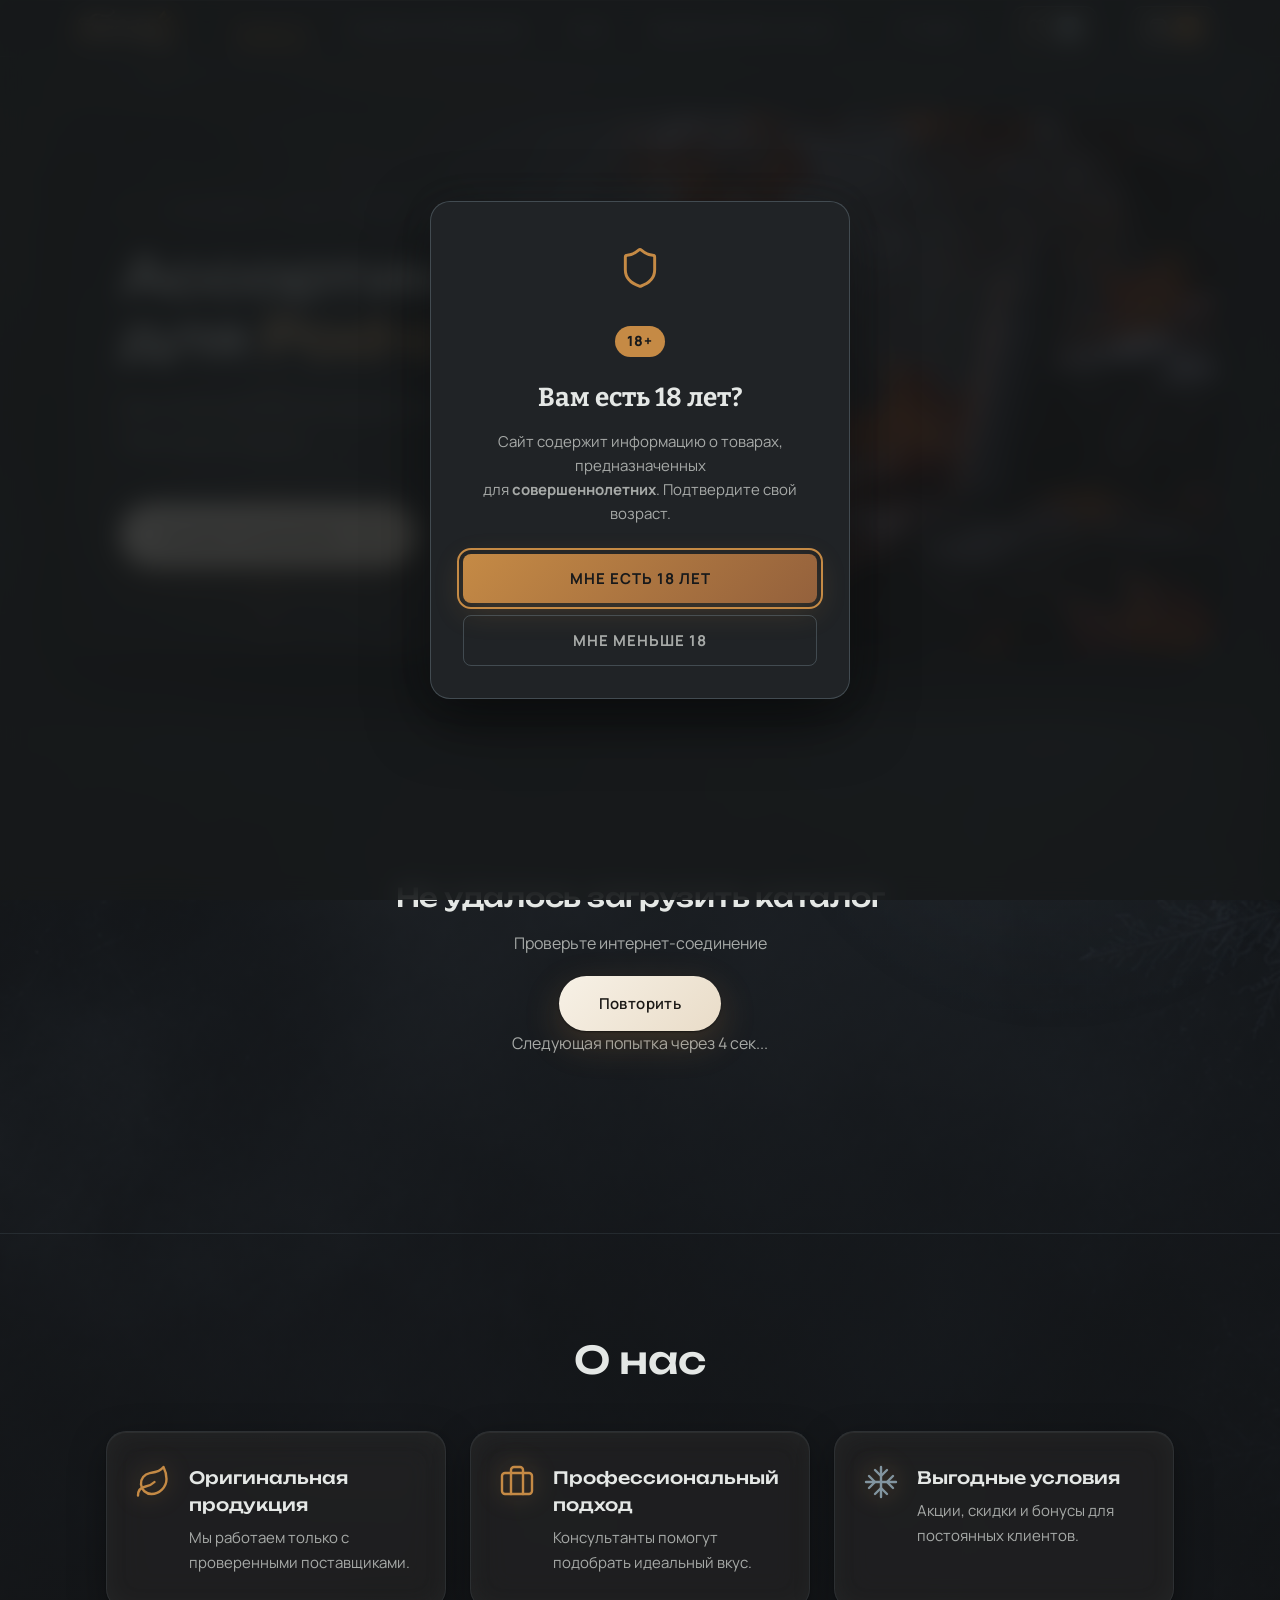
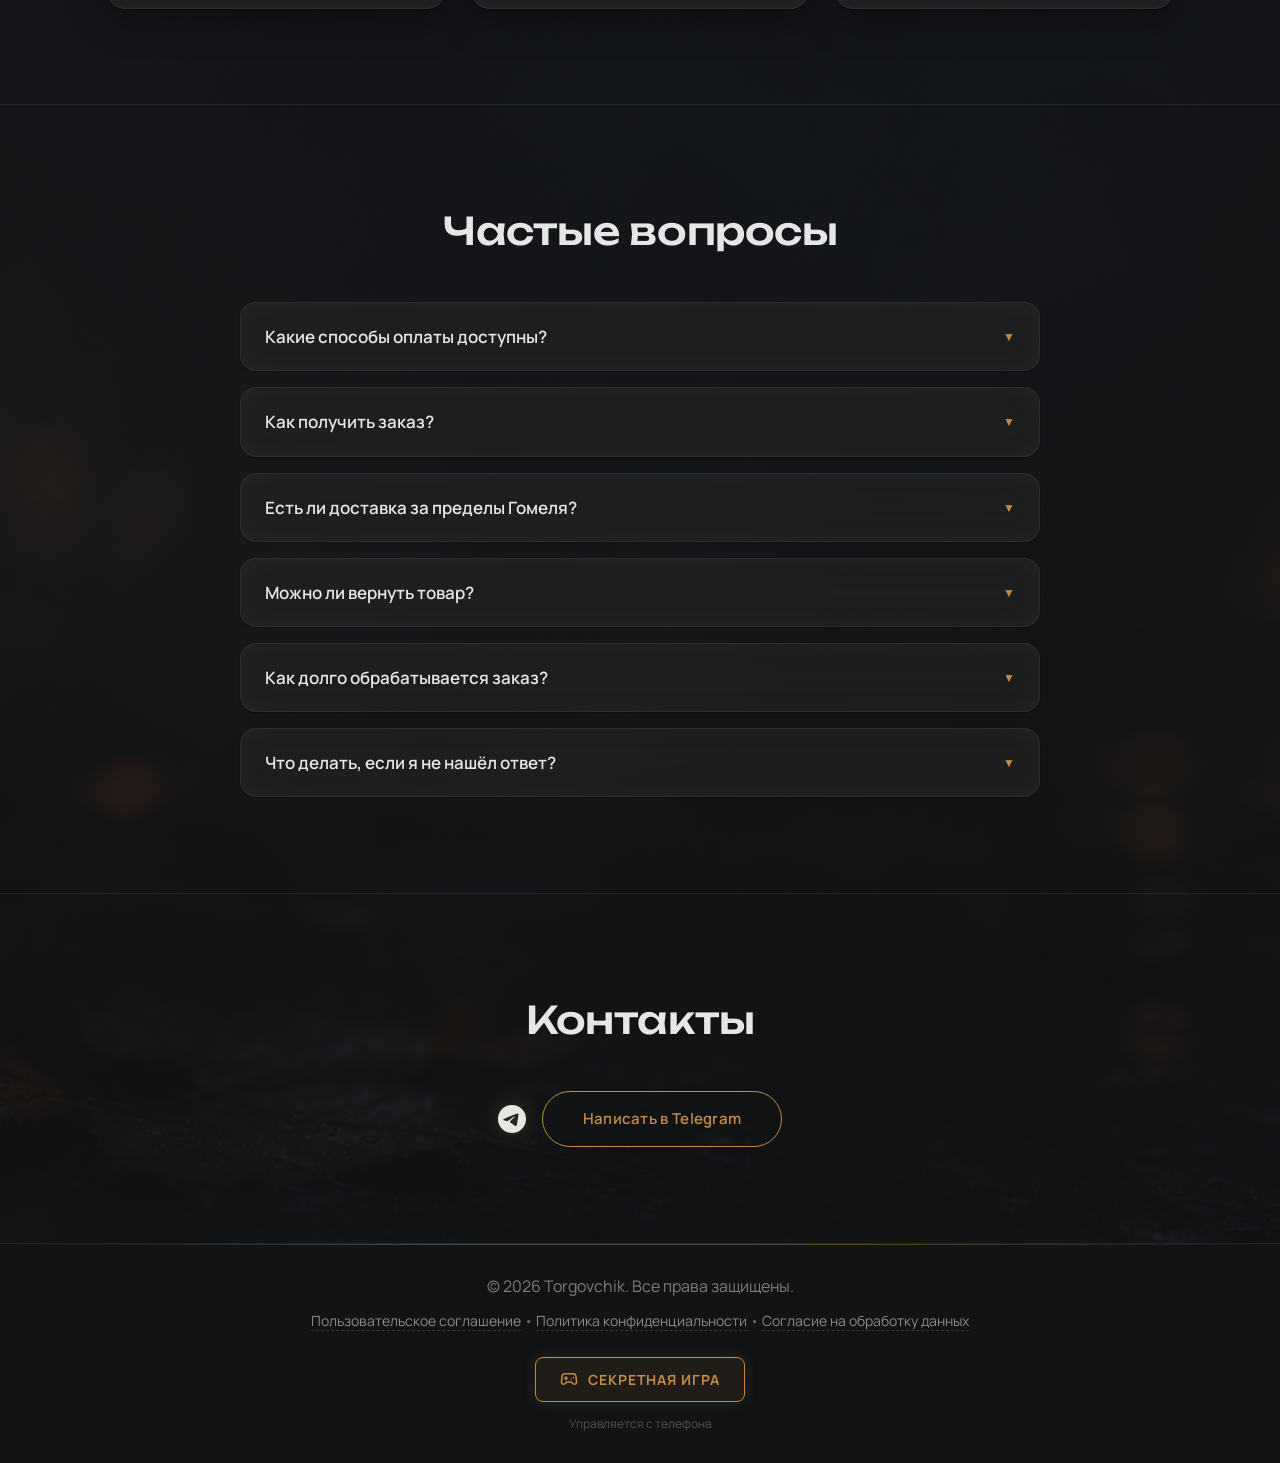
==== commit 5e1d9fc7: "AI Update: Добавь в самый низ футера (под" ====
--- a/index.html
+++ b/index.html
@@ -259,6 +259,7 @@
                 <svg width="18" height="18" viewBox="0 0 24 24" fill="none" stroke="currentColor" stroke-width="2" stroke-linecap="round" stroke-linejoin="round" aria-hidden="true" style="vertical-align: -3px; margin-right: 6px;"><line x1="6" x2="10" y1="11" y2="11"/><line x1="8" x2="8" y1="9" y2="13"/><line x1="15" x2="15.01" y1="12" y2="12"/><line x1="18" x2="18.01" y1="10" y2="10"/><path d="M17.32 5H6.68a4 4 0 0 0-3.978 3.59c-.006.052-.01.101-.017.152C2.604 9.416 2 14.456 2 16a3 3 0 0 0 3 3c1 0 1.5-.5 2-1l1.414-1.414A2 2 0 0 1 9.828 16h4.344a2 2 0 0 1 1.414.586L17 18c.5.5 1 1 2 1a3 3 0 0 0 3-3c0-1.545-.604-6.584-.685-7.258-.007-.05-.011-.1-.017-.151A4 4 0 0 0 17.32 5z"/></svg>
                 Секретная игра
             </button>
+            <p style="margin-top: 12px; font-size: 12px; opacity: 0.6;">Управляется с телефона</p>
         </div>
     </footer>
 
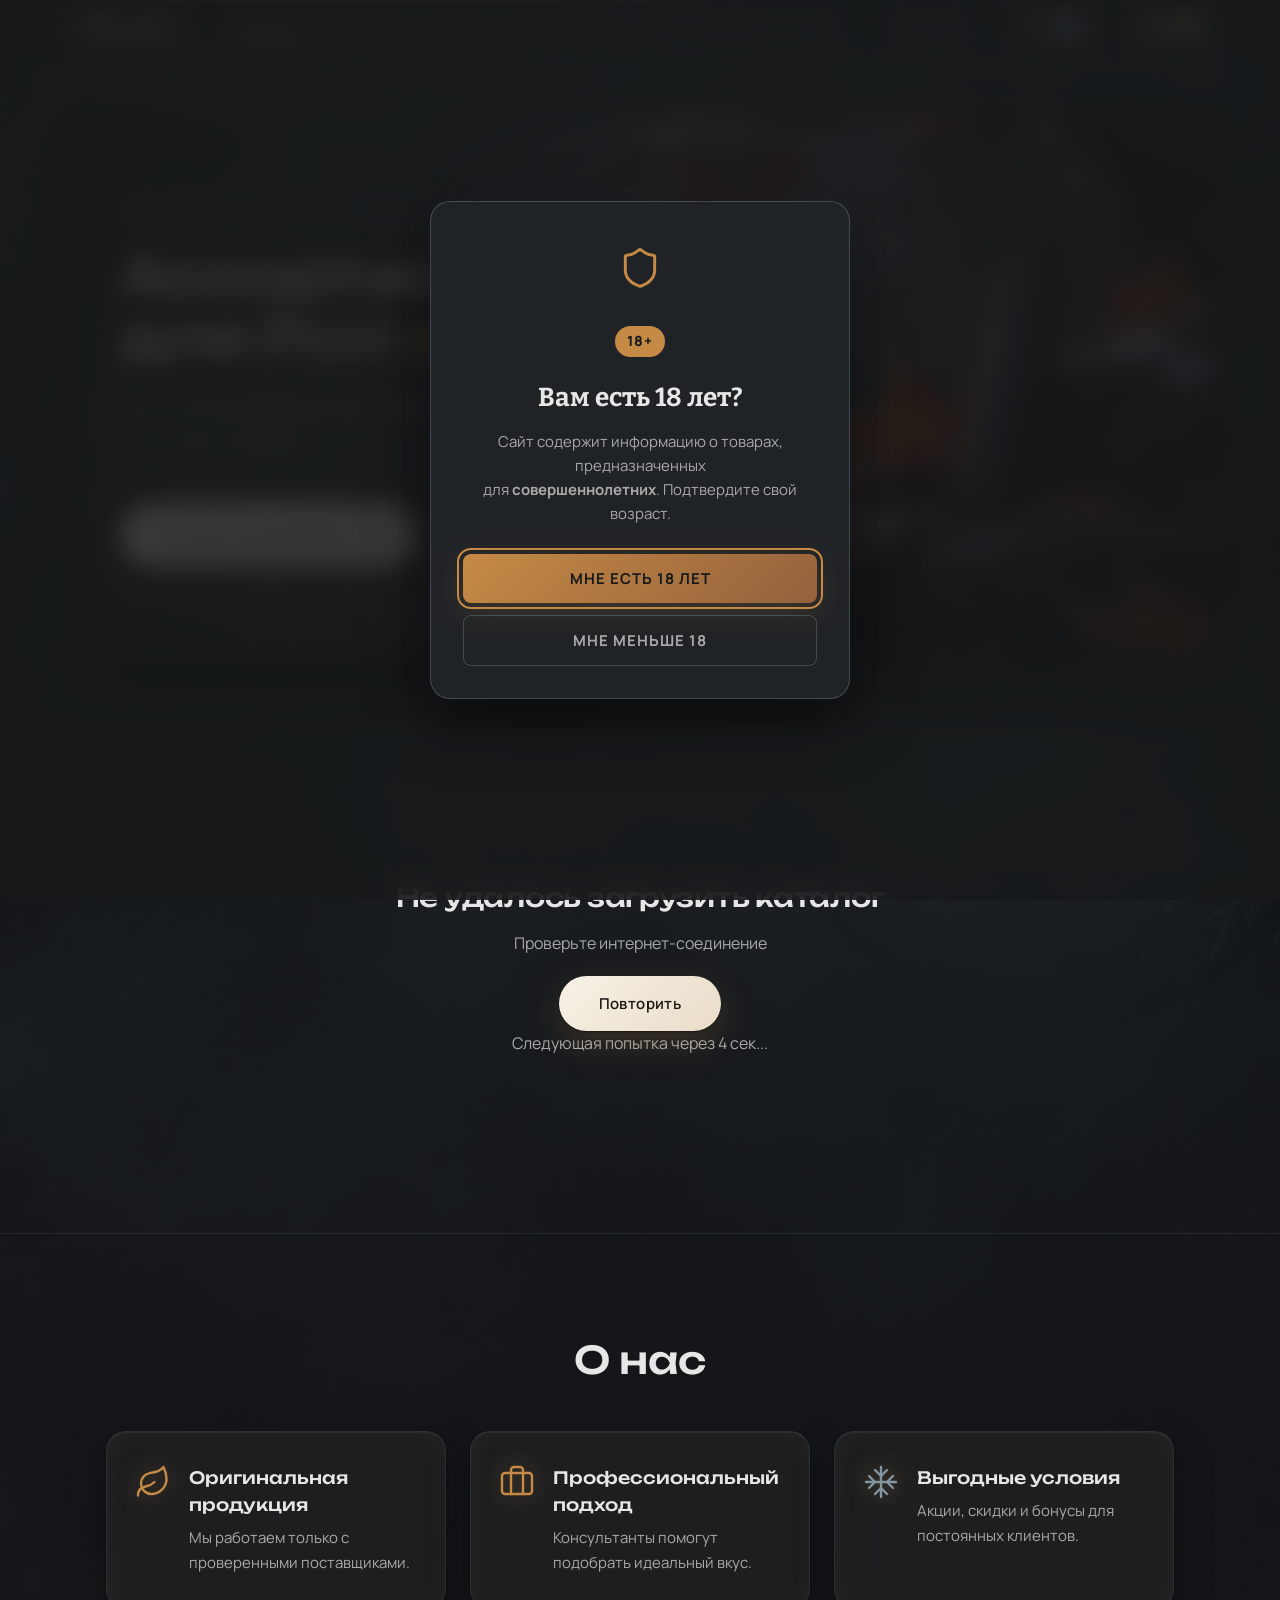
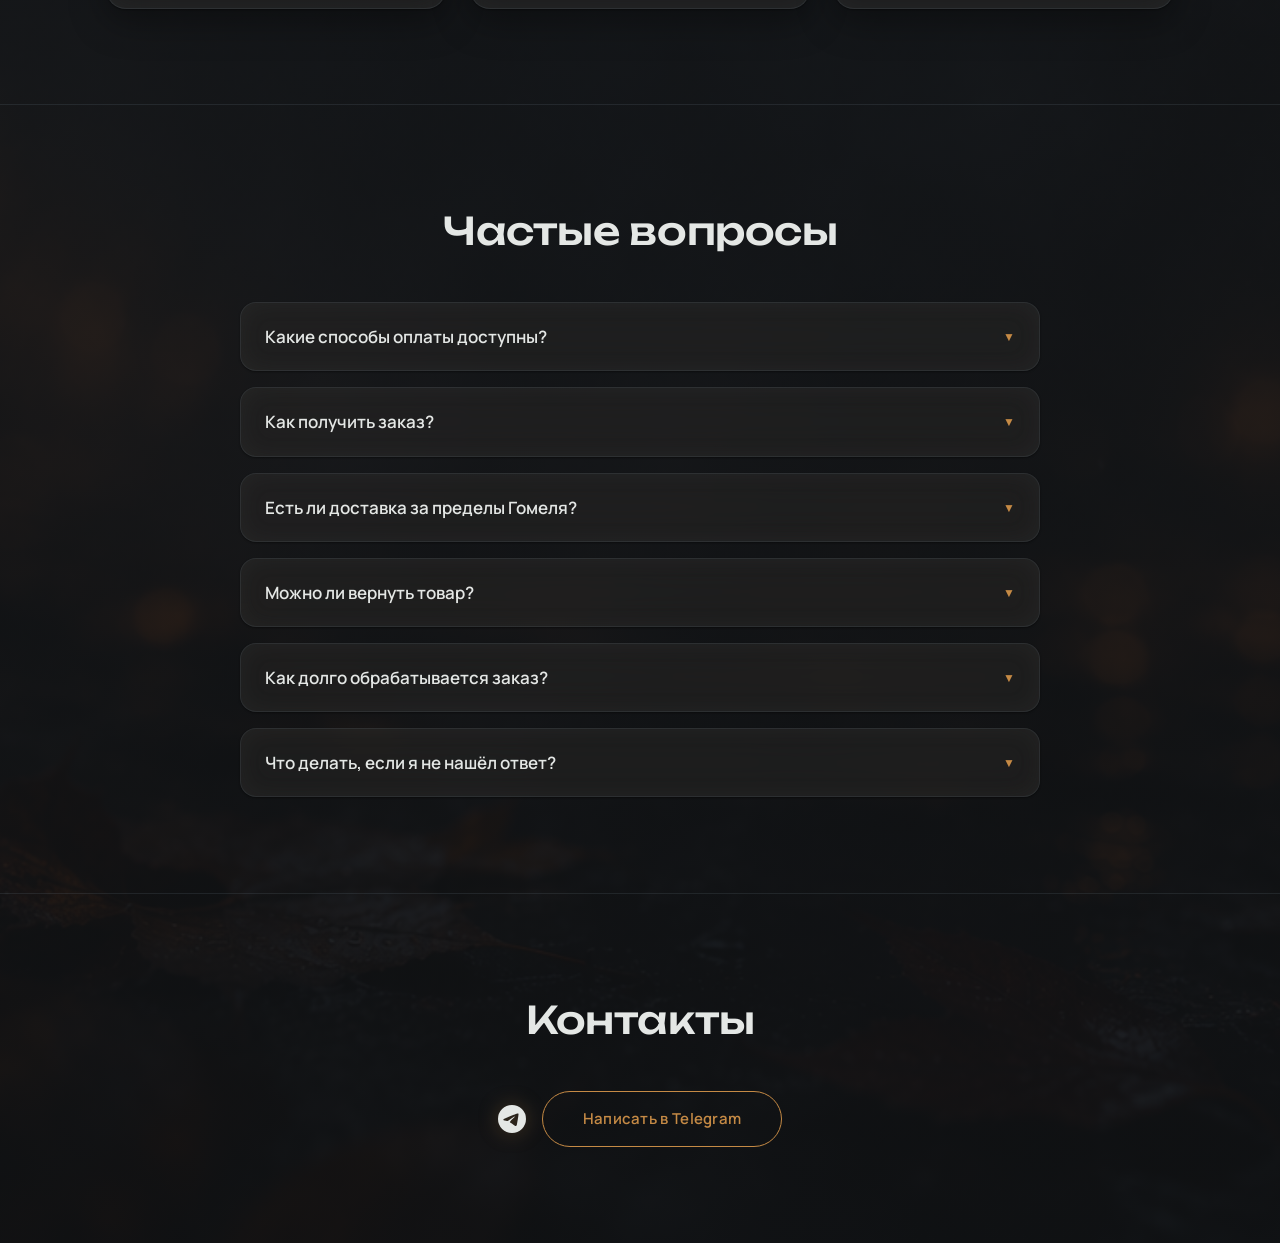
==== commit bd6f128a: "AI Update: Убери этот футер" ====
--- a/index.html
+++ b/index.html
@@ -247,22 +247,6 @@
         </section>
     </main>
 
-    <footer class="footer">
-        <div class="container">
-            <p>© 2026 Torgovchik. Все права защищены.</p>
-            <p style="margin-top: 8px; font-size: 14px; opacity: 0.8; line-height: 1.8;">
-                <a href="terms.html">Пользовательское соглашение</a> • 
-                <a href="privacy.html">Политика конфиденциальности</a> • 
-                <a href="consent.html">Согласие на обработку данных</a>
-            </p>
-            <button id="secretGameBtn" class="secret-game-btn">
-                <svg width="18" height="18" viewBox="0 0 24 24" fill="none" stroke="currentColor" stroke-width="2" stroke-linecap="round" stroke-linejoin="round" aria-hidden="true" style="vertical-align: -3px; margin-right: 6px;"><line x1="6" x2="10" y1="11" y2="11"/><line x1="8" x2="8" y1="9" y2="13"/><line x1="15" x2="15.01" y1="12" y2="12"/><line x1="18" x2="18.01" y1="10" y2="10"/><path d="M17.32 5H6.68a4 4 0 0 0-3.978 3.59c-.006.052-.01.101-.017.152C2.604 9.416 2 14.456 2 16a3 3 0 0 0 3 3c1 0 1.5-.5 2-1l1.414-1.414A2 2 0 0 1 9.828 16h4.344a2 2 0 0 1 1.414.586L17 18c.5.5 1 1 2 1a3 3 0 0 0 3-3c0-1.545-.604-6.584-.685-7.258-.007-.05-.011-.1-.017-.151A4 4 0 0 0 17.32 5z"/></svg>
-                Секретная игра
-            </button>
-            <p style="margin-top: 12px; font-size: 12px; opacity: 0.6;">Управляется с телефона</p>
-        </div>
-    </footer>
-
     <button class="scroll-to-top" id="scrollToTop" aria-label="Наверх" type="button"><svg width="18" height="18" viewBox="0 0 24 24" fill="none" stroke="currentColor" stroke-width="2" stroke-linecap="round" stroke-linejoin="round" aria-hidden="true"><path d="m5 12 7-7 7 7"/><path d="M12 19V5"/></svg></button>
 
     <div class="confirm-modal" id="confirmModal" role="dialog" aria-modal="true" aria-labelledby="confirmTitle">
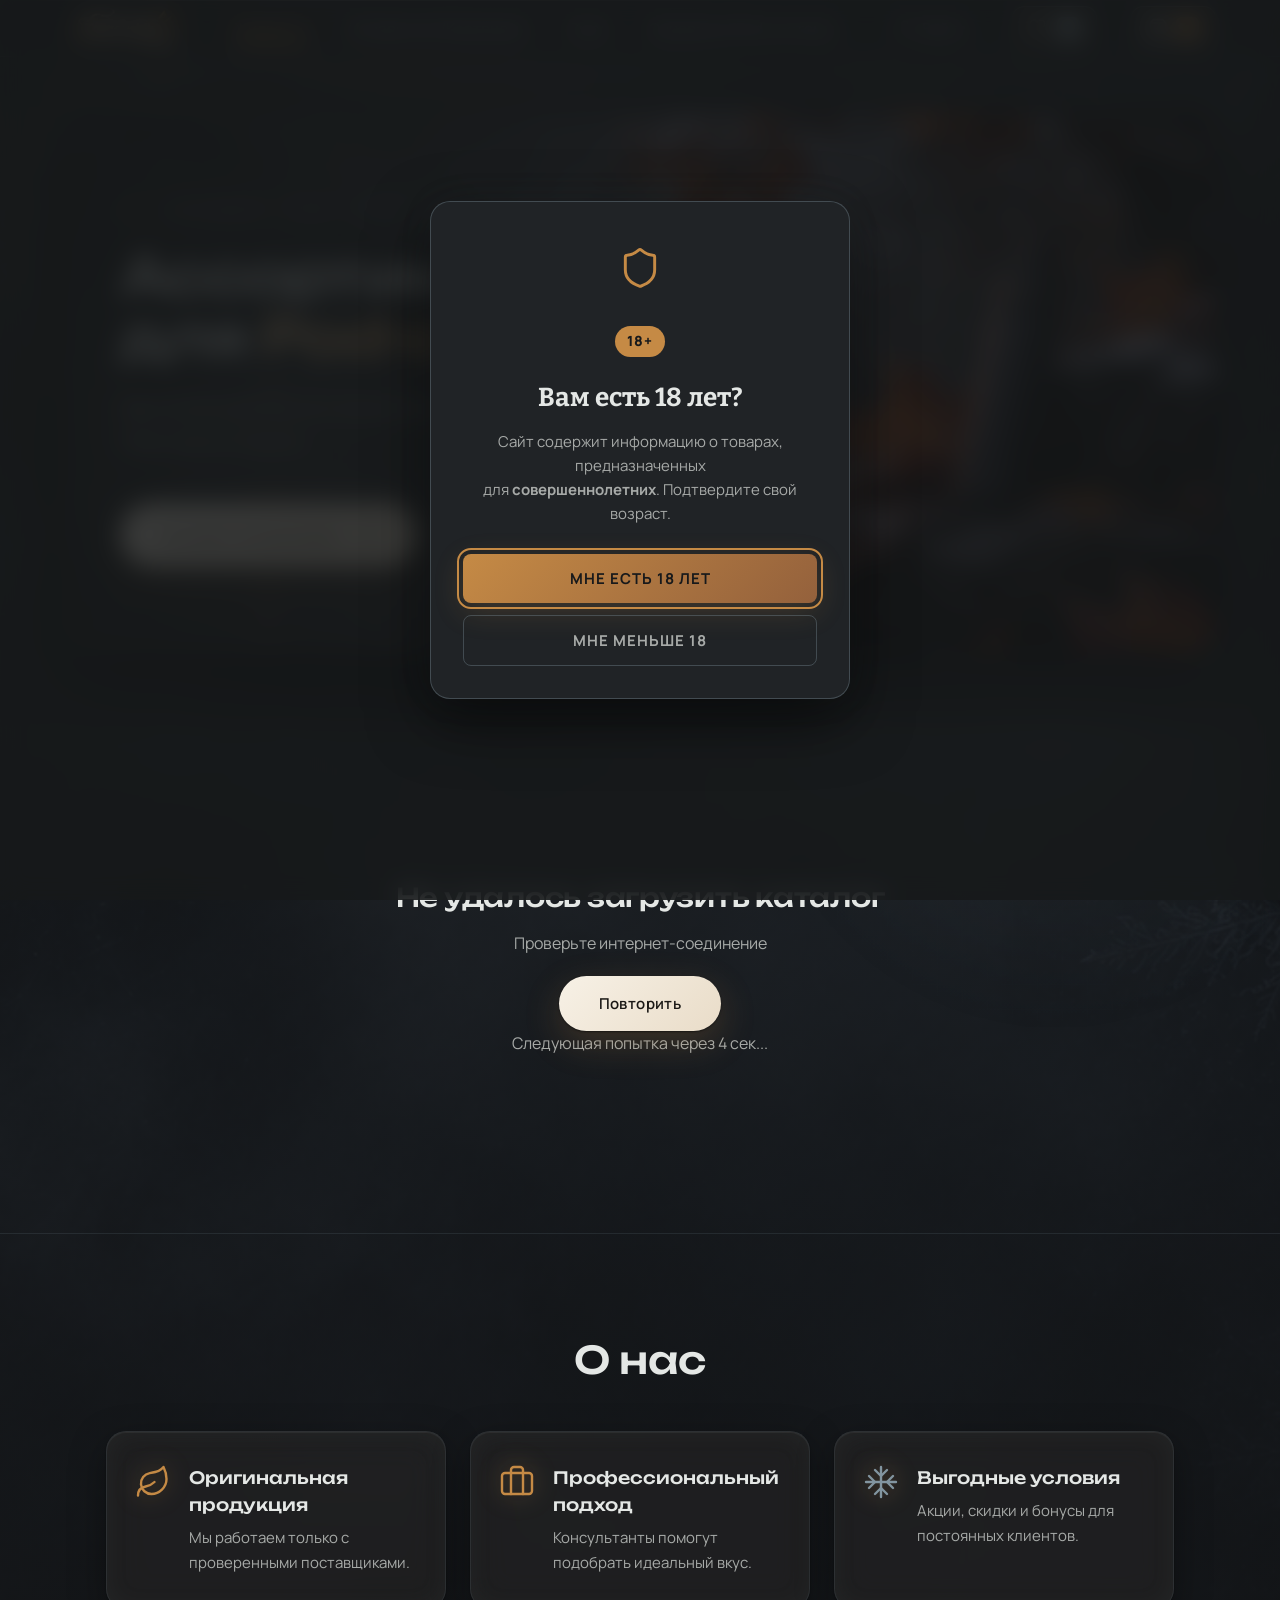
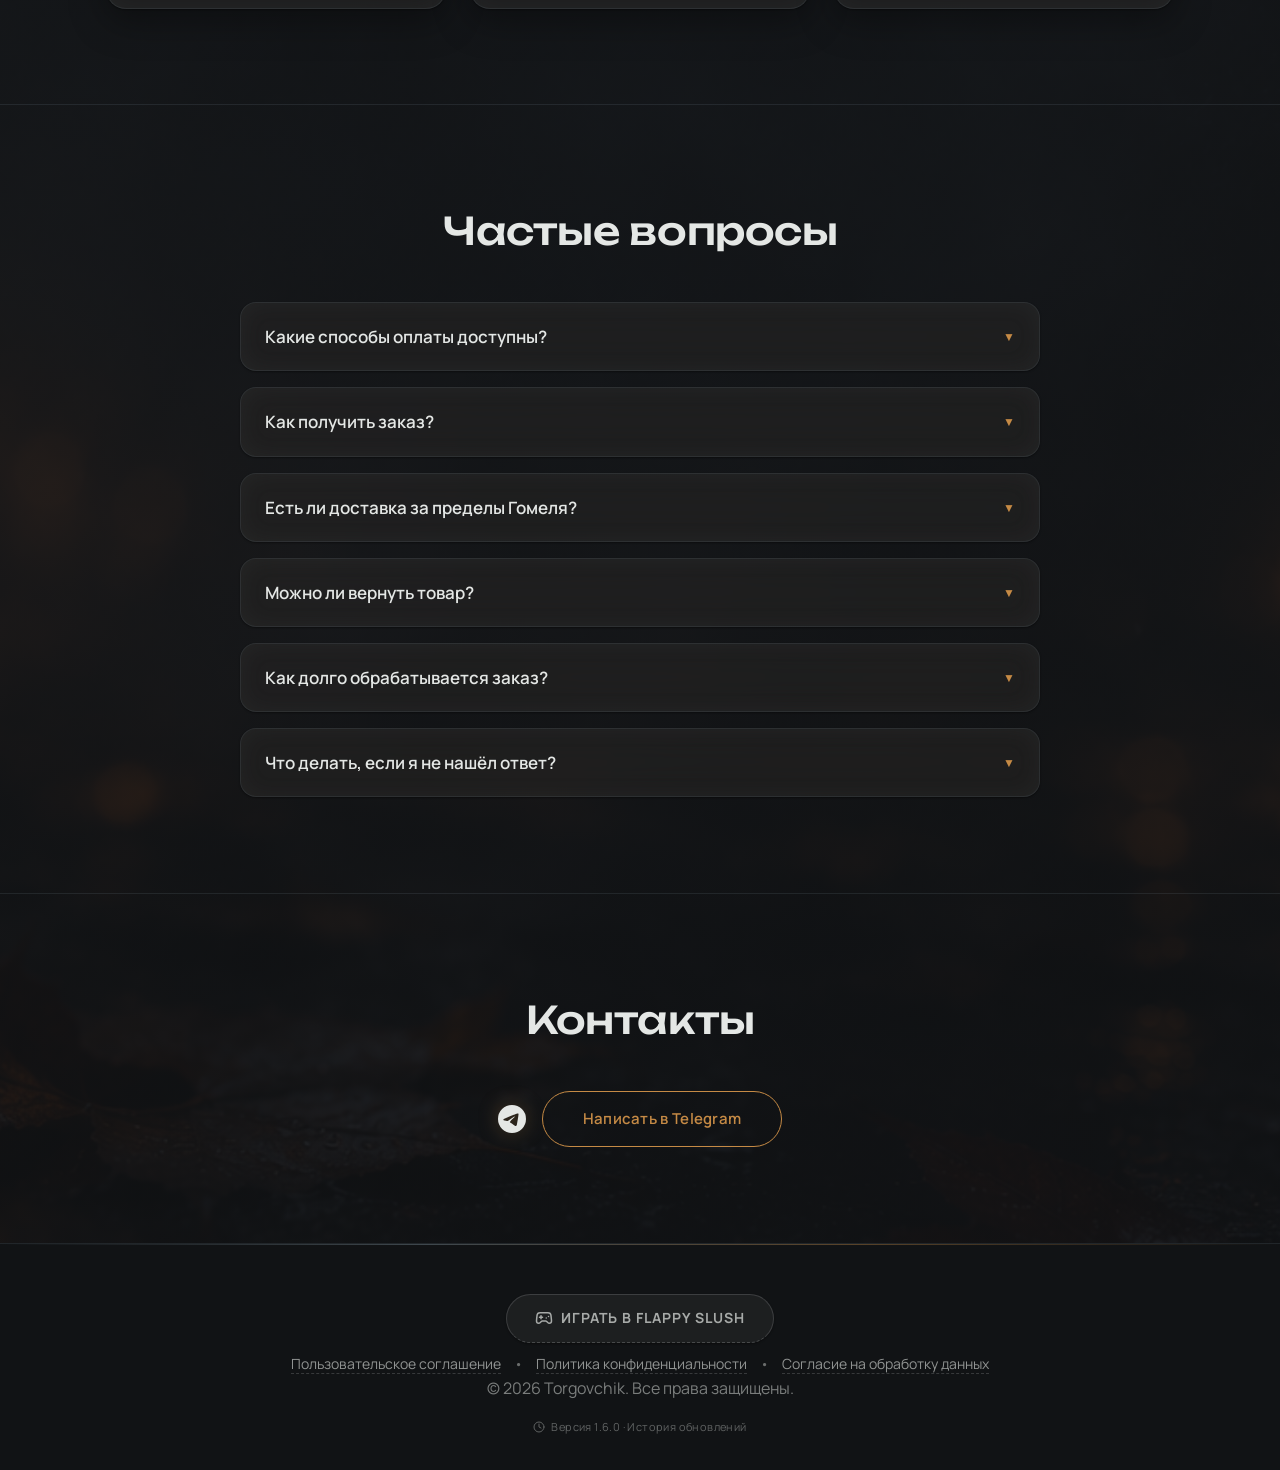
==== commit 20c1a965: "Футер с юр-ссылками, модалка истории обновлений (v1.6.0), фикс запуска opencode в bridge" ====
--- a/index.html
+++ b/index.html
@@ -247,6 +247,27 @@
         </section>
     </main>
 
+    <footer class="footer">
+        <div class="container">
+            <a class="btn btn-secondary footer__play" href="flappy.html">
+                <svg width="18" height="18" viewBox="0 0 24 24" fill="none" stroke="currentColor" stroke-width="2" stroke-linecap="round" stroke-linejoin="round" aria-hidden="true"><line x1="6" x2="10" y1="11" y2="11"/><line x1="8" x2="8" y1="9" y2="13"/><line x1="15" x2="15.01" y1="12" y2="12"/><line x1="18" x2="18.01" y1="10" y2="10"/><path d="M17.32 5H6.68a4 4 0 0 0-3.978 3.59c-.006.052-.01.101-.017.152C2.604 9.416 2 14.456 2 16a3 3 0 0 0 3 3c1 0 1.5-.5 2-1l1.414-1.414A2 2 0 0 1 9.828 16h4.344a2 2 0 0 1 1.414.586L17 18c.5.5 1 1 2 1a3 3 0 0 0 3-3c0-1.545-.604-6.584-.685-7.258-.007-.05-.011-.1-.017-.151A4 4 0 0 0 17.32 5z"/></svg>
+                Играть в Flappy Slush
+            </a>
+            <p class="footer__legal">
+                <a href="terms.html">Пользовательское соглашение</a>
+                <span class="footer__divider" aria-hidden="true">•</span>
+                <a href="privacy.html">Политика конфиденциальности</a>
+                <span class="footer__divider" aria-hidden="true">•</span>
+                <a href="consent.html">Согласие на обработку данных</a>
+            </p>
+            <p>© 2026 Torgovchik. Все права защищены.</p>
+            <button class="footer__version" id="changelogBtn" type="button" aria-haspopup="dialog">
+                <svg width="12" height="12" viewBox="0 0 24 24" fill="none" stroke="currentColor" stroke-width="2" stroke-linecap="round" stroke-linejoin="round" aria-hidden="true"><circle cx="12" cy="12" r="10"/><polyline points="12 6 12 12 16 14"/></svg>
+                Версия 1.6.0 · История обновлений
+            </button>
+        </div>
+    </footer>
+
     <button class="scroll-to-top" id="scrollToTop" aria-label="Наверх" type="button"><svg width="18" height="18" viewBox="0 0 24 24" fill="none" stroke="currentColor" stroke-width="2" stroke-linecap="round" stroke-linejoin="round" aria-hidden="true"><path d="m5 12 7-7 7 7"/><path d="M12 19V5"/></svg></button>
 
     <div class="confirm-modal" id="confirmModal" role="dialog" aria-modal="true" aria-labelledby="confirmTitle">
@@ -288,6 +309,20 @@
             </button>
             <h2 id="favoritesModalTitle" style="display:flex; align-items:center; gap:8px;"><svg width="20" height="20" viewBox="0 0 24 24" fill="none" stroke="var(--cold-blue)" stroke-width="2" stroke-linecap="round" stroke-linejoin="round" aria-hidden="true"><path d="M19 14c1.49-1.46 3-3.21 3-5.5A5.5 5.5 0 0 0 16.5 3c-1.76 0-3 .5-4.5 2-1.5-1.5-2.74-2-4.5-2A5.5 5.5 0 0 0 2 8.5c0 2.3 1.5 4.05 3 5.5l7 7Z"/></svg>Избранное</h2>
             <div class="favorites-grid" id="favoritesGrid"></div>
+        </div>
+    </div>
+
+    <div class="changelog-modal" id="changelogModal" role="dialog" aria-modal="true" aria-labelledby="changelogModalTitle" aria-hidden="true">
+        <div class="changelog-modal__content">
+            <button class="changelog-modal__close" id="changelogModalClose" aria-label="Закрыть историю обновлений">
+                <svg width="20" height="20" viewBox="0 0 24 24" fill="none" stroke="currentColor" stroke-width="2" stroke-linecap="round" stroke-linejoin="round"><line x1="18" y1="6" x2="6" y2="18"/><line x1="6" y1="6" x2="18" y2="18"/></svg>
+            </button>
+            <h2 id="changelogModalTitle" style="display:flex; align-items:center; gap:10px;">
+                <svg width="20" height="20" viewBox="0 0 24 24" fill="none" stroke="var(--accent)" stroke-width="2" stroke-linecap="round" stroke-linejoin="round" aria-hidden="true"><path d="M3 12a9 9 0 1 0 9-9 9.75 9.75 0 0 0-6.74 2.74L3 8"/><path d="M3 3v5h5"/><path d="M12 7v5l4 2"/></svg>
+                История обновлений
+            </h2>
+            <p class="changelog-modal__subtitle">Как растёт наш магазин — версия за версией</p>
+            <div class="changelog-timeline" id="changelogTimeline"></div>
         </div>
     </div>
 
--- a/css/base.css
+++ b/css/base.css
@@ -577,6 +577,38 @@
 
 .footer a { color: var(--text-secondary); text-decoration: none; border-bottom: 1px dashed rgba(167,170,168,0.3); transition: color 0.2s, border-color 0.2s; }
 
+.footer__legal {
+    margin-top: 4px;
+    font-size: 14px;
+    opacity: 0.85;
+    line-height: 1.8;
+}
+
+.footer__divider {
+    margin: 0 10px;
+    color: var(--text-muted);
+}
+
+.footer__version {
+    display: inline-flex;
+    align-items: center;
+    gap: 6px;
+    margin-top: 14px;
+    background: transparent;
+    border: none;
+    padding: 4px 10px;
+    border-radius: 8px;
+    font-family: 'Manrope', sans-serif;
+    font-size: 11px;
+    letter-spacing: 0.4px;
+    color: var(--text-muted);
+    opacity: 0.75;
+    cursor: pointer;
+    transition: color 0.2s, opacity 0.2s;
+}
+
+.footer__version svg { flex-shrink: 0; }
+
 /* ===== ХОВЕРЫ ===== */
 @media (hover: hover) and (pointer: fine) {
     .about__card:hover { 
@@ -592,6 +624,7 @@
     .contacts__icon:hover { fill: var(--accent); }
     .contacts__btn:hover { background: rgba(197,138,69,0.1); box-shadow: 0 0 20px rgba(197,138,69,0.2); color: var(--accent-hover); }
     .footer a:hover { color: var(--accent); border-bottom-color: var(--accent); }
+    .footer__version:hover { color: var(--accent); opacity: 1; }
 }
 
 /* ===== АДАПТИВ ===== */
--- a/css/modal.css
+++ b/css/modal.css
@@ -7,6 +7,7 @@
 .order-modal,
 .confirm-modal,
 .announcement-modal,
+.changelog-modal,
 .favorites-modal {
     position: fixed;
     top: 0;
@@ -33,6 +34,7 @@
 .order-modal.show,
 .confirm-modal.show,
 .announcement-modal.show,
+.changelog-modal.show,
 .favorites-modal.show {
     display: flex;
     opacity: 1;
@@ -47,6 +49,7 @@
 .order-modal__content,
 .confirm-modal__content,
 .announcement-modal__content,
+.changelog-modal__content,
 .favorites-modal__content {
     background: var(--bg-modal);
     border: 1px solid var(--border-medium);
@@ -70,6 +73,7 @@
 .order-modal.show .order-modal__content,
 .confirm-modal.show .confirm-modal__content,
 .announcement-modal.show .announcement-modal__content,
+.changelog-modal.show .changelog-modal__content,
 .favorites-modal.show .favorites-modal__content {
     transform: translateY(0);
 }
@@ -81,6 +85,7 @@
 .banner-modal__close,
 .order-modal__close,
 .announcement-modal__close,
+.changelog-modal__close,
 .favorites-modal__close {
     position: absolute;
     top: 12px;
@@ -102,6 +107,7 @@
 
 /* Р’ РґР»РёРЅРЅС‹С… (СЃРєСЂРѕР»Р»СЏС‰РёС…СЃСЏ) РјРѕРґР°Р»РєР°С… РєСЂРµСЃС‚РёРє РїСЂРёР»РёРїР°РµС‚ Рє РІРµСЂС…Сѓ РѕРєРЅР° */
 .order-modal__close,
+.changelog-modal__close,
 .favorites-modal__close {
     position: sticky;
     float: right;
@@ -514,7 +520,7 @@
 
 /* ===== РҐРћР’Р•Р Р« ===== */
 @media (hover: hover) and (pointer: fine) {
-    .login-modal__close:hover, .profile-modal__close:hover, .avatar-modal__close:hover, .banner-modal__close:hover, .order-modal__close:hover, .announcement-modal__close:hover,     .favorites-modal__close:hover { color: var(--accent); border-color: var(--accent); background: rgba(197, 138, 69, 0.1); }
+    .login-modal__close:hover, .profile-modal__close:hover, .avatar-modal__close:hover, .banner-modal__close:hover, .order-modal__close:hover, .announcement-modal__close:hover, .changelog-modal__close:hover,     .favorites-modal__close:hover { color: var(--accent); border-color: var(--accent); background: rgba(197, 138, 69, 0.1); }
     .age-gate-modal__btn--yes:hover { transform: translateY(-2px); box-shadow: 0 8px 25px rgba(197, 138, 69, 0.4); }
     .age-gate-modal__btn--no:hover { border-color: var(--text-primary); color: var(--text-primary); }
     .auth-tab:hover:not(.active) { color: var(--text-primary); }
@@ -524,3 +530,120 @@
     .confirm-modal__btn--cancel:hover { background: var(--bg-card-hover); }
     .confirm-modal__btn--danger:hover { background: #c0392b; }
 }
+
+/* ===== CHANGELOG / ИСТОРИЯ ОБНОВЛЕНИЙ ===== */
+.changelog-modal__content { max-width: 560px; }
+
+.changelog-modal__subtitle {
+    font-size: 13px;
+    color: var(--text-muted);
+    margin-top: 4px;
+}
+
+.changelog-timeline {
+    position: relative;
+    margin-top: 24px;
+}
+
+/* Вертикальная линия таймлайна */
+.changelog-timeline::before {
+    content: '';
+    position: absolute;
+    top: 6px;
+    bottom: 8px;
+    left: 7px;
+    width: 2px;
+    background: linear-gradient(180deg, var(--accent) 0%, var(--border-orange) 60%, transparent 100%);
+    opacity: 0.55;
+    border-radius: 2px;
+}
+
+.changelog-item {
+    position: relative;
+    padding-left: 34px;
+    padding-bottom: 26px;
+    opacity: 0;
+    transform: translateY(14px);
+    transition: opacity 0.5s ease var(--reveal-delay, 0ms), transform 0.5s ease var(--reveal-delay, 0ms);
+}
+.changelog-item:last-child { padding-bottom: 4px; }
+.changelog-item.is-visible { opacity: 1; transform: translateY(0); }
+
+/* Янтарная точка версии */
+.changelog-item__dot {
+    position: absolute;
+    left: 0;
+    top: 4px;
+    width: 16px;
+    height: 16px;
+    border-radius: 50%;
+    background: var(--accent-deep);
+    border: 2px solid var(--accent);
+    box-shadow: 0 0 10px rgba(197, 138, 69, 0.45);
+}
+
+.changelog-item--current .changelog-item__dot {
+    background: var(--accent);
+    box-shadow: 0 0 16px rgba(197, 138, 69, 0.7);
+}
+
+.changelog-item__version {
+    font-family: 'Bitter', serif;
+    font-size: 18px;
+    font-weight: 700;
+    color: var(--text-primary);
+    display: flex;
+    align-items: center;
+    flex-wrap: wrap;
+    gap: 10px;
+}
+
+.changelog-item__badge {
+    font-family: 'Manrope', sans-serif;
+    font-size: 10px;
+    font-weight: 700;
+    text-transform: uppercase;
+    letter-spacing: 0.8px;
+    color: #1A1815;
+    background: var(--grad-ivory);
+    padding: 3px 10px;
+    border-radius: 999px;
+    white-space: nowrap;
+}
+
+.changelog-item__date {
+    display: block;
+    font-size: 12px;
+    color: var(--text-muted);
+    margin-top: 3px;
+}
+
+.changelog-item__list {
+    margin-top: 10px;
+    padding-left: 0;
+    list-style: none;
+}
+.changelog-item__list li {
+    position: relative;
+    font-size: 14px;
+    line-height: 1.55;
+    color: var(--text-secondary);
+    padding-left: 16px;
+    padding-bottom: 4px;
+}
+.changelog-item__list li::before {
+    content: '';
+    position: absolute;
+    left: 0;
+    top: 9px;
+    width: 6px;
+    height: 2px;
+    border-radius: 2px;
+    background: var(--accent);
+    opacity: 0.7;
+}
+
+/* Плавные появления без анимации для тех, кто просит меньше движения */
+@media (prefers-reduced-motion: reduce) {
+    .changelog-item { opacity: 1; transform: none; transition: none; }
+}
--- a/css/extras.css
+++ b/css/extras.css
@@ -8,28 +8,27 @@
     font-family: 'Manrope', sans-serif;
 }
 
-/* --- СЕКРЕТНАЯ ИГРА --- */
-/* Класс вместо #id-антипаттерна; !important не нужен — специфичности хватает */
-.secret-game-btn {
-    background: rgba(197, 138, 69, 0.08);
-    border: 1px solid var(--accent);
-    color: var(--accent);
-    padding: 12px 24px;
-    border-radius: 8px;
-    margin-top: 24px;
-    cursor: pointer;
+/* --- ФУТЕР --- */
+/* Стили .footer и ссылок — в base.css; здесь только кнопка «Играть» */
+.footer__play {
+    display: inline-flex;
+    align-items: center;
+    gap: 8px;
+    margin-top: 20px;
+    margin-bottom: 4px;
+    padding: 12px 28px;
     font-family: 'Manrope', sans-serif;
     font-weight: 700;
     font-size: 14px;
     text-transform: uppercase;
     letter-spacing: 1px;
-    transition: background 0.3s ease, box-shadow 0.3s ease, transform 0.3s ease;
-    box-shadow: 0 0 15px rgba(197, 138, 69, 0.15);
+    transition: transform 0.3s ease, box-shadow 0.3s ease;
 }
-.secret-game-btn:hover {
-    background: rgba(197, 138, 69, 0.2);
-    box-shadow: 0 0 25px rgba(197, 138, 69, 0.3);
-    transform: translateY(-2px);
+
+@media (hover: hover) and (pointer: fine) {
+    .footer__play:hover {
+        transform: translateY(-2px);
+    }
 }
 
 /* --- КНОПКА НАВЕРХ --- */
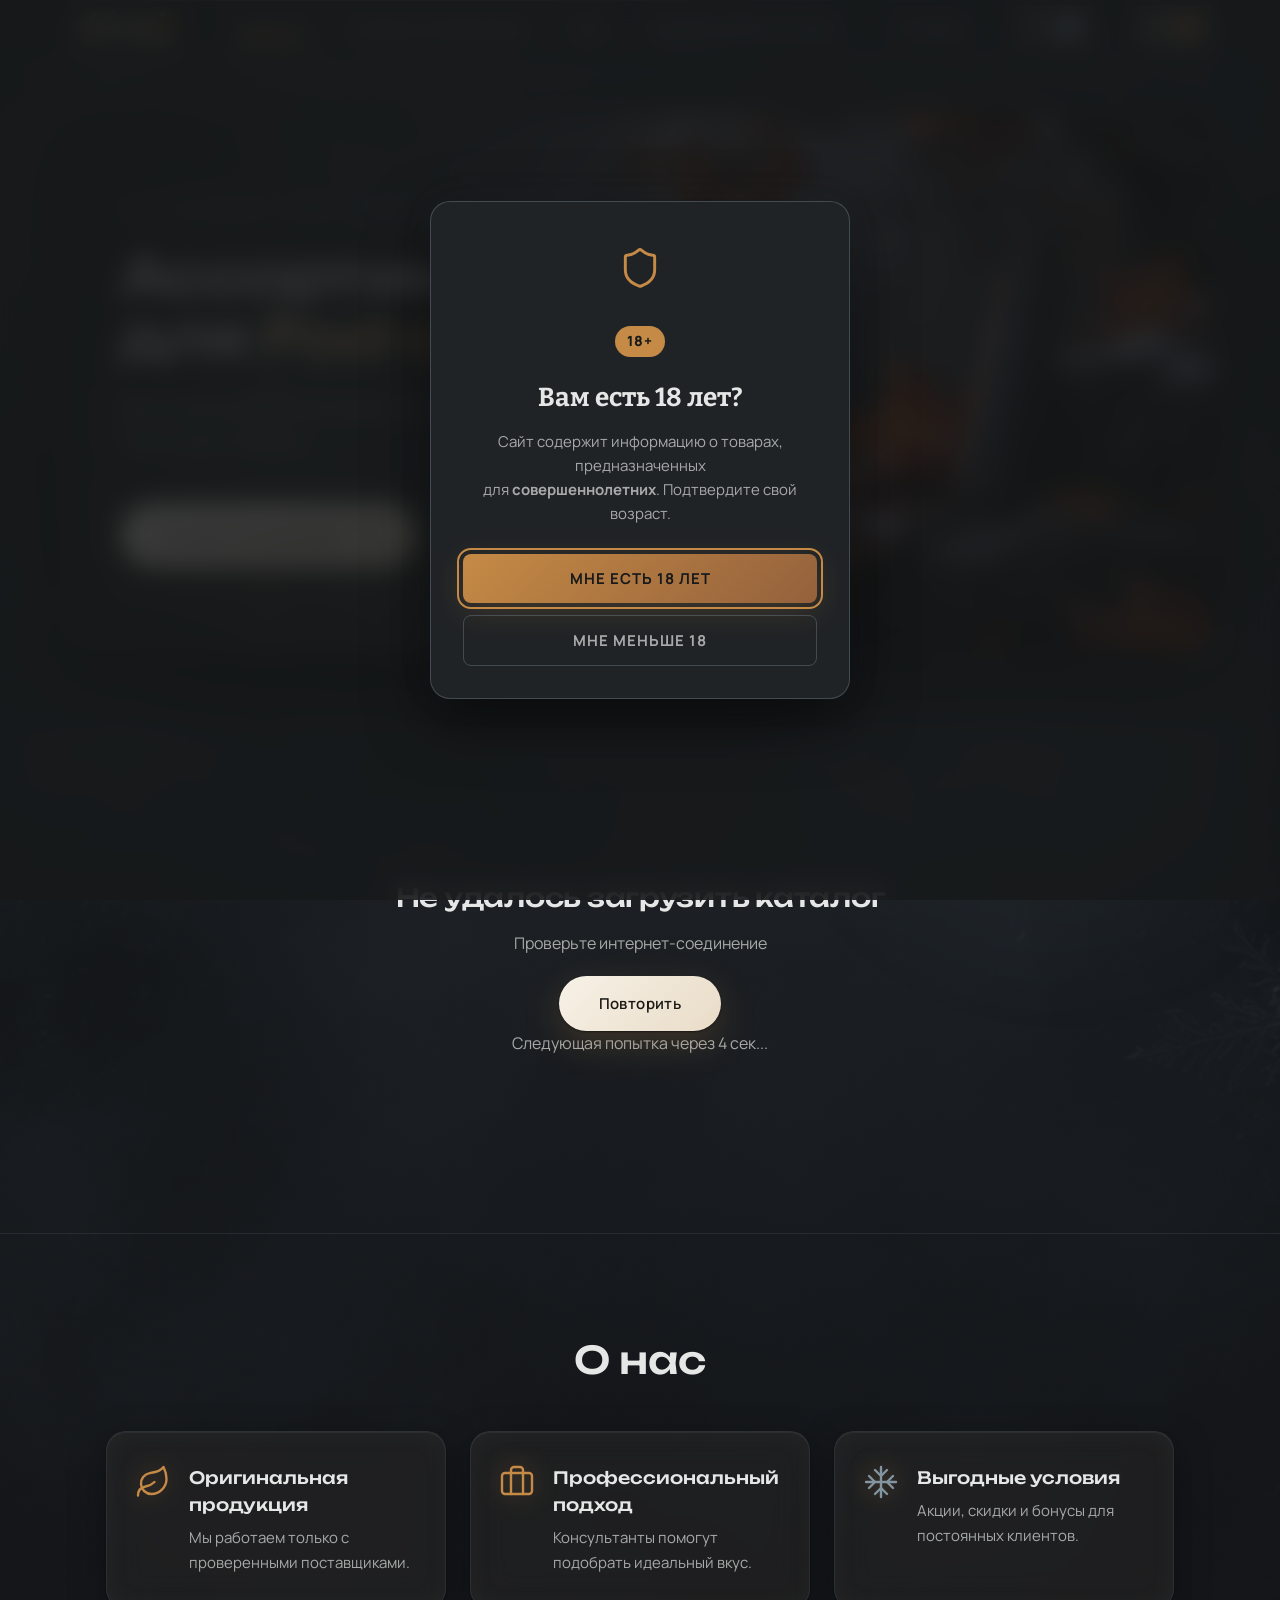
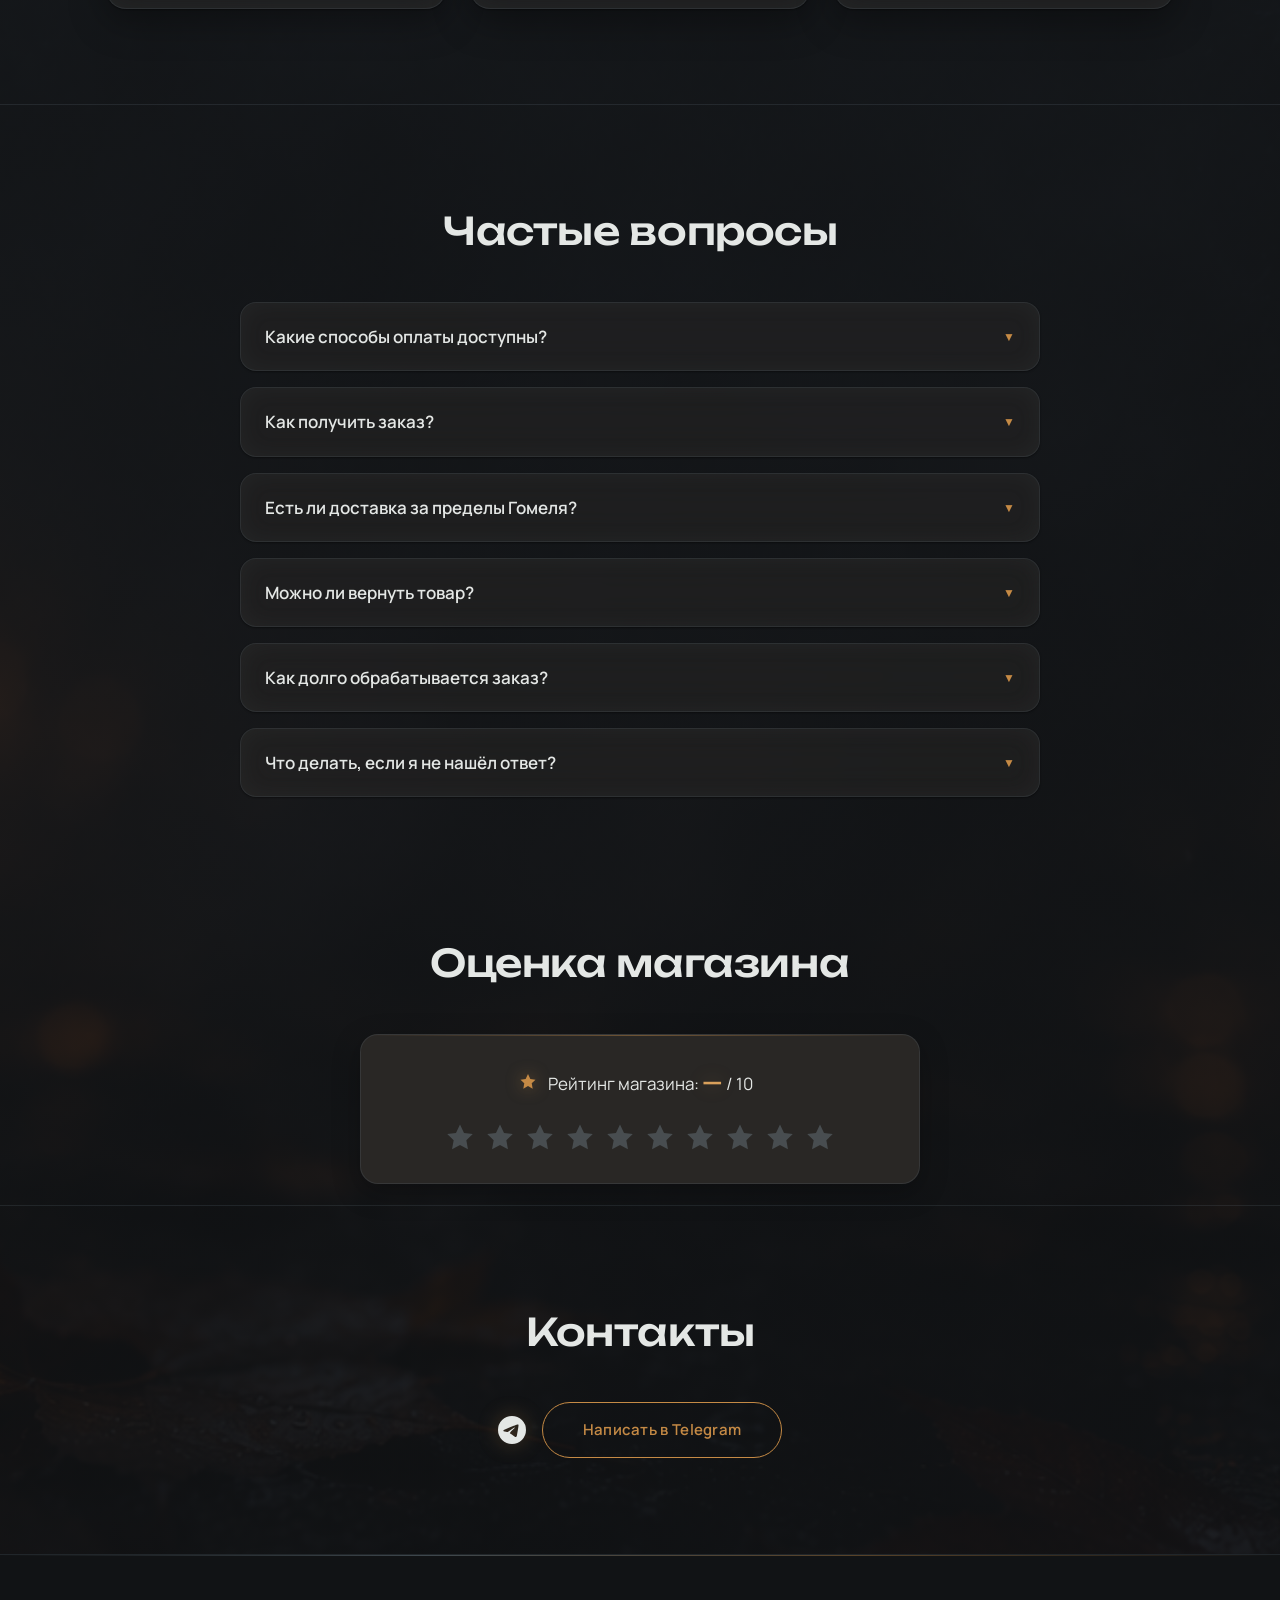
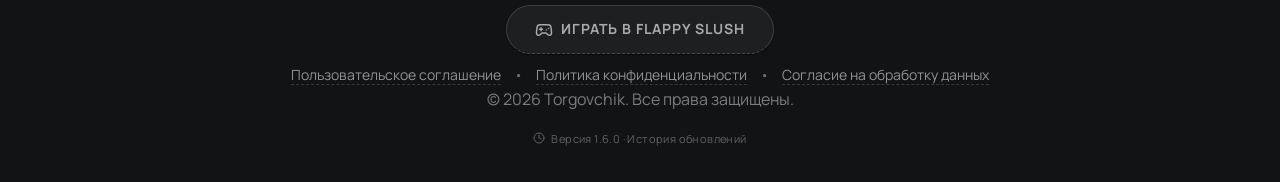
==== commit f289db25: "Блок «Оценка магазина»: средний балл из /api/rating, голосование 10 звёздами через /api/rate, запоми" ====
--- a/index.html
+++ b/index.html
@@ -234,6 +234,23 @@
             </div>
         </section>
 
+        <section class="rating" id="rating">
+            <div class="container">
+                <h2 class="section-title">Оценка магазина</h2>
+                <div class="rating__card reveal">
+                    <div class="rating__average">
+                        <span class="rating__medal" aria-hidden="true">
+                            <svg width="20" height="20" viewBox="0 0 24 24" fill="currentColor" stroke="none"><path d="M12 2.5l2.83 5.9 6.17.83-4.53 4.3 1.15 6.47L12 16.9l-5.62 3.1 1.15-6.47L3 9.23l6.17-.83L12 2.5z"/></svg>
+                        </span>
+                        <span class="rating__score">Рейтинг магазина: <b id="ratingValue">…</b> / 10</span>
+                        <span class="rating__votes" id="ratingVotes"></span>
+                    </div>
+                    <div class="rating__stars" id="ratingStars" role="group" aria-label="Оцените магазин от 1 до 10"></div>
+                    <p class="rating__thanks" id="ratingThanks" hidden></p>
+                </div>
+            </div>
+        </section>
+
         <section class="contacts" id="contacts">
             <div class="container">
                 <h2 class="section-title">Контакты</h2>
--- a/css/base.css
+++ b/css/base.css
@@ -609,6 +609,121 @@
 
 .footer__version svg { flex-shrink: 0; }
 
+/* ===== ОЦЕНКА МАГАЗИНА ===== */
+.rating { padding: 40px 0 20px; }
+
+.rating__card {
+    --star-size: 34px;
+    --star-gap: 6px;
+    max-width: 560px;
+    margin: 0 auto;
+    background: var(--bg-card);
+    border: 1px solid var(--border-soft);
+    border-radius: 18px;
+    padding: 28px 30px;
+    text-align: center;
+    box-shadow: 0 8px 28px rgba(0, 0, 0, 0.25);
+    position: relative;
+    overflow: hidden;
+}
+
+.rating__card::before {
+    content: '';
+    position: absolute;
+    top: 0; left: 0; right: 0; height: 1px;
+    background: linear-gradient(90deg, transparent, var(--accent), transparent);
+    opacity: 0.45;
+}
+
+.rating__average {
+    display: flex;
+    align-items: baseline;
+    justify-content: center;
+    flex-wrap: wrap;
+    gap: 6px 10px;
+    font-size: 17px;
+    color: var(--text-primary);
+}
+
+.rating__medal {
+    color: var(--accent);
+    display: inline-flex;
+    align-self: center;
+    filter: drop-shadow(0 0 8px rgba(197, 138, 69, 0.5));
+}
+
+.rating__score b {
+    display: inline-block;
+    font-family: 'Bitter', serif;
+    font-size: 24px;
+    color: var(--accent-hover);
+    text-shadow: 0 0 18px rgba(197, 138, 69, 0.35);
+    transition: color 0.4s ease;
+}
+
+.rating__score--pulse { animation: rating-score-pulse 0.6s ease; }
+
+@keyframes rating-score-pulse {
+    0% { transform: scale(1); }
+    40% { transform: scale(1.18); }
+    100% { transform: scale(1); }
+}
+
+.rating__votes {
+    font-size: 13px;
+    color: var(--text-muted);
+}
+
+.rating__stars {
+    display: flex;
+    justify-content: center;
+    flex-wrap: wrap;
+    gap: var(--star-gap);
+    margin-top: 20px;
+}
+
+.rating__star {
+    width: var(--star-size);
+    height: var(--star-size);
+    padding: 0;
+    background: none;
+    border: none;
+    color: rgba(130, 149, 160, 0.35);
+    cursor: pointer;
+    transition: transform 0.18s ease, color 0.25s ease, filter 0.3s ease;
+    touch-action: manipulation;
+}
+
+.rating__star svg { display: block; width: 100%; height: 100%; fill: currentColor; }
+
+/* Предпросмотр при наведении — янтарные звёзды до курсора */
+.rating__star.is-preview { color: var(--accent); filter: drop-shadow(0 0 6px rgba(197, 138, 69, 0.45)); transform: translateY(-2px); }
+
+/* Выбранная оценка — светящееся золото */
+.rating__star.is-selected { color: var(--accent-hover); filter: drop-shadow(0 0 9px rgba(217, 160, 91, 0.65)); }
+
+/* Оценка 1/10 — красная «разбитая» звезда */
+.rating__star--broken {
+    color: #E05555 !important;
+    filter: drop-shadow(0 0 8px rgba(224, 85, 85, 0.6)) !important;
+    transform: rotate(-24deg) scale(0.88);
+}
+
+/* После голосования звёзды блокируются и растворяются */
+.rating__stars.is-locked .rating__star { cursor: default; }
+.rating__stars.is-fading { opacity: 0; transform: scale(0.96); transition: opacity 0.5s ease, transform 0.5s ease; }
+
+.rating__thanks {
+    margin-top: 18px;
+    font-size: 15px;
+    color: var(--text-secondary);
+    opacity: 0;
+    transform: translateY(6px);
+    transition: opacity 0.5s ease, transform 0.5s ease;
+}
+
+.rating__thanks.is-visible { opacity: 1; transform: translateY(0); }
+
 /* ===== ХОВЕРЫ ===== */
 @media (hover: hover) and (pointer: fine) {
     .about__card:hover { 
@@ -625,6 +740,7 @@
     .contacts__btn:hover { background: rgba(197,138,69,0.1); box-shadow: 0 0 20px rgba(197,138,69,0.2); color: var(--accent-hover); }
     .footer a:hover { color: var(--accent); border-bottom-color: var(--accent); }
     .footer__version:hover { color: var(--accent); opacity: 1; }
+    .rating__stars:not(.is-locked) .rating__star:hover { transform: translateY(-3px) scale(1.12); filter: drop-shadow(0 0 7px rgba(197, 138, 69, 0.5)); }
 }
 
 /* ===== АДАПТИВ ===== */
@@ -709,6 +825,11 @@
     .faq__answer { font-size: 14px; }
     .contacts__btn { font-size: 14px; padding: 12px 24px; width: 100%; }
     .section-title { margin-bottom: 32px; }
+    .rating__card { padding: 24px 14px; }
+    .rating__average { font-size: 15px; }
+    .rating__score b { font-size: 21px; }
+    /* 10 крупных звёзд в ряд на экране от 320px */
+    .rating__card { --star-size: clamp(25px, calc((100vw - 64px - 27px) / 10), 30px); --star-gap: 3px; }
 }
 
 @media (prefers-reduced-motion: reduce) {
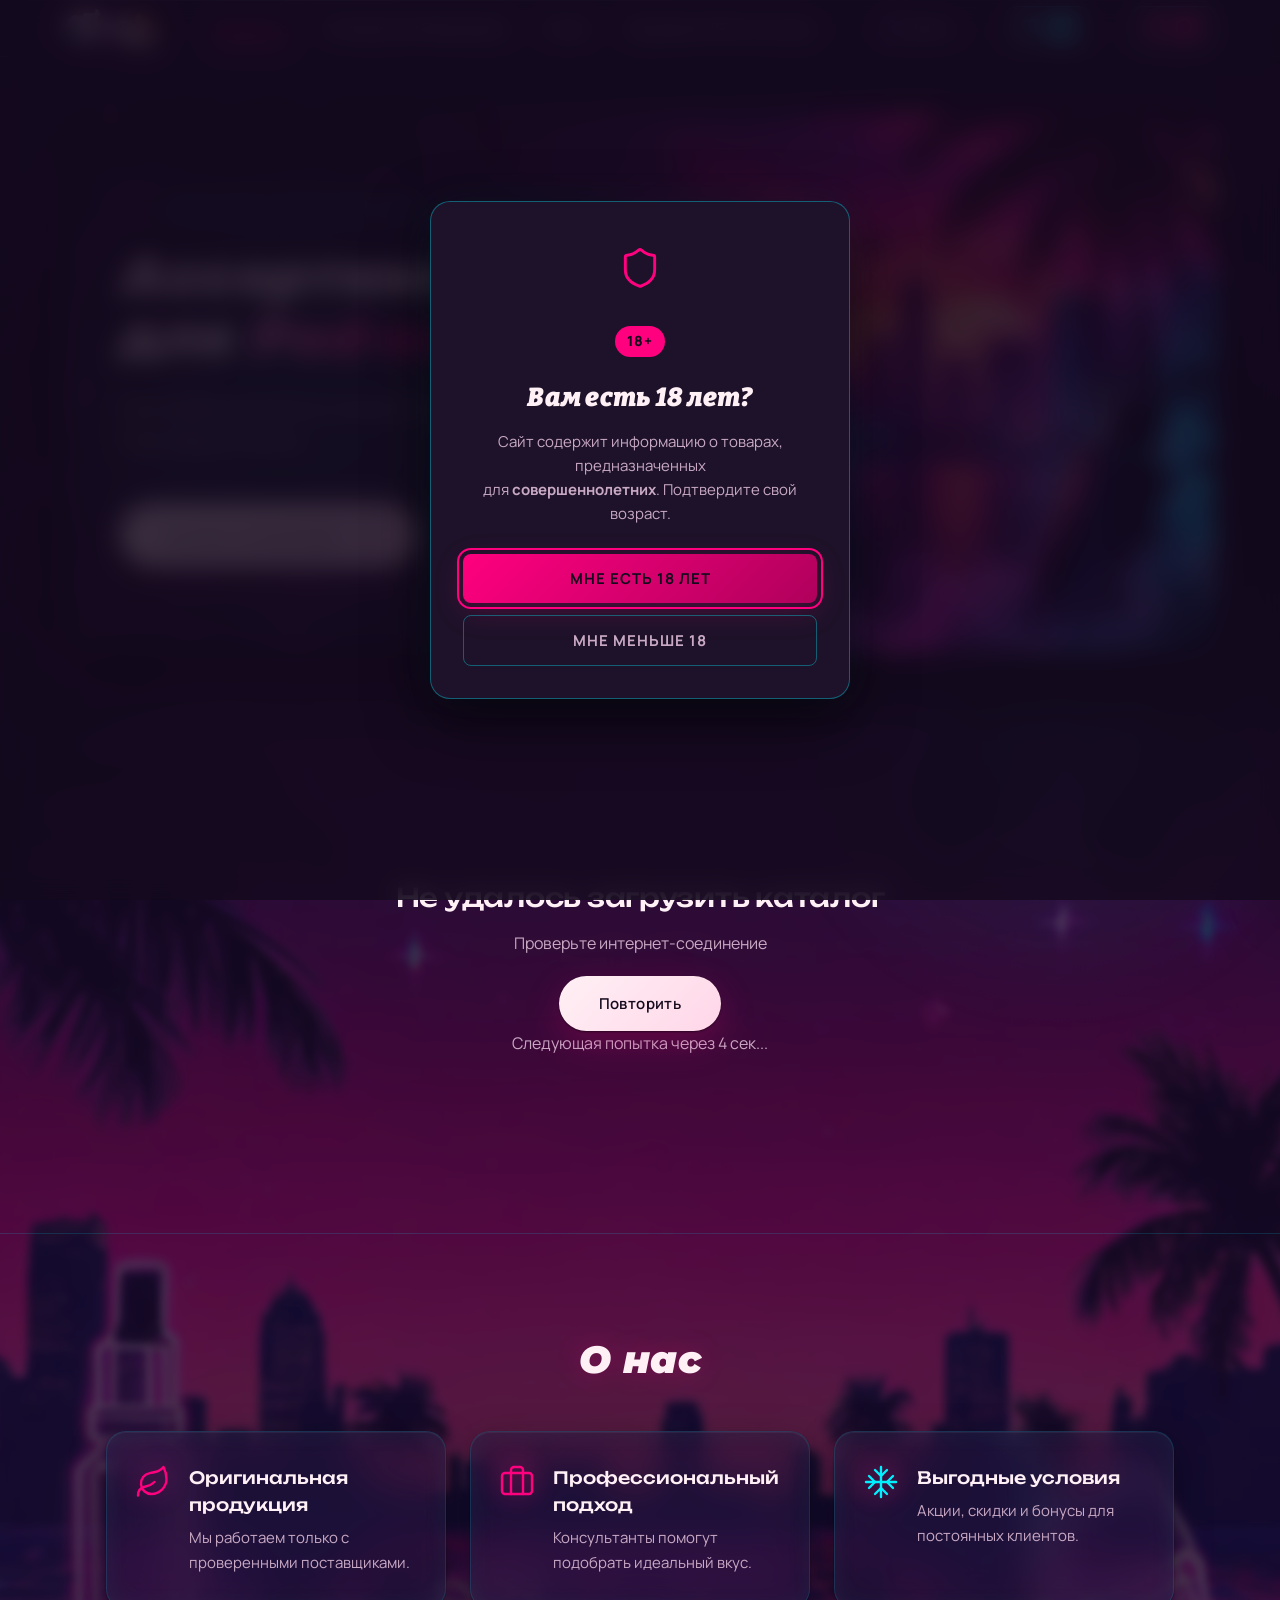
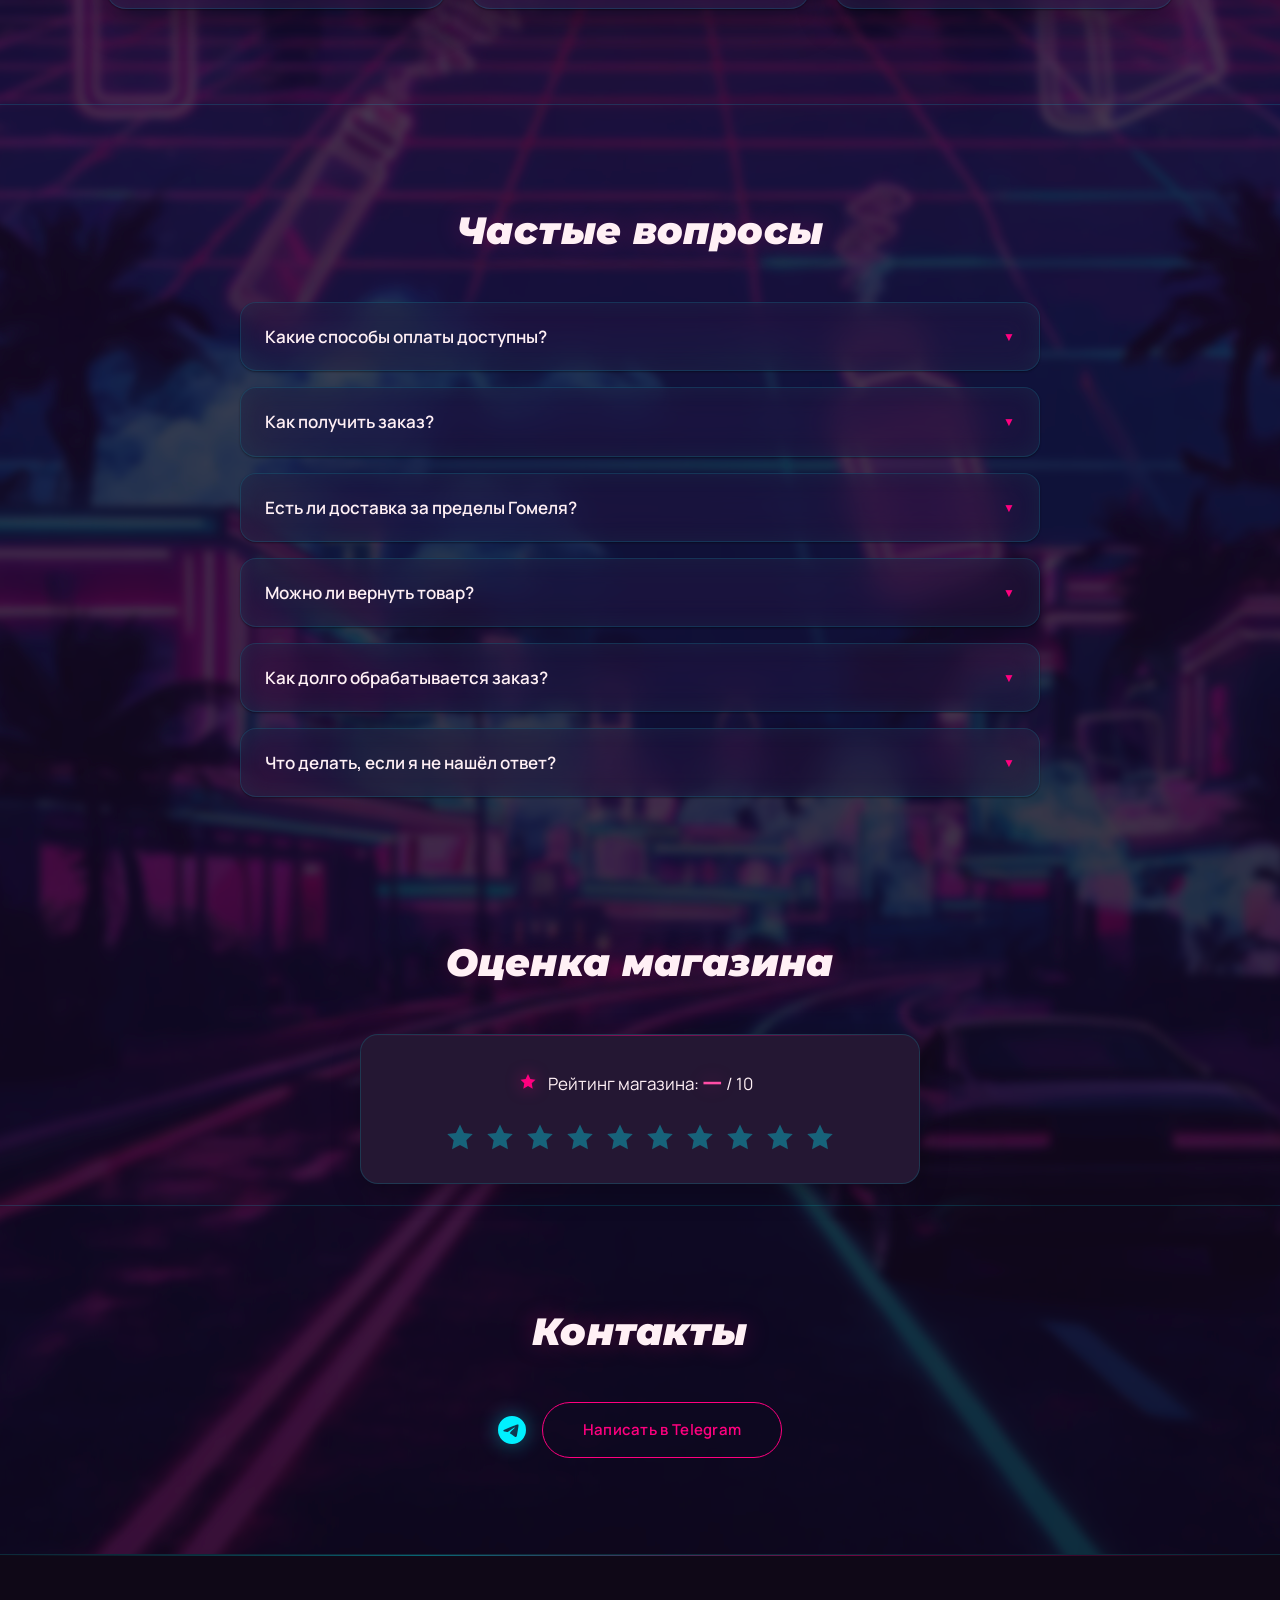
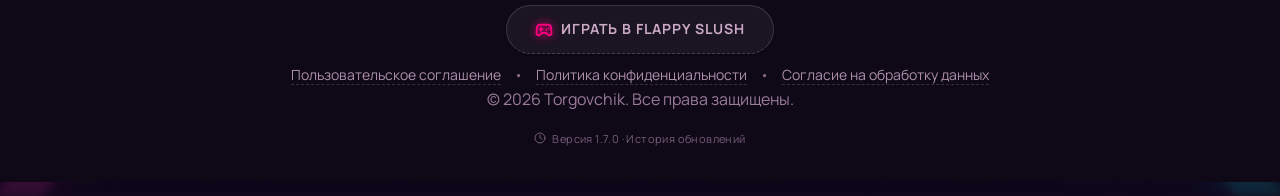
==== commit 2403a191: "GTA 6 Edition: редизайн Vice City — неоновая палитра и свечения, новые фоны с блюром, неоновые иконк" ====
--- a/index.html
+++ b/index.html
@@ -6,7 +6,7 @@
 
     <title>Torgovchik — жидкости для POD-систем в Гомеле</title>
     <meta name="description" content="Torgovchik — жидкости для POD-систем. Ассортимент оригинальных вкусов, качественные бренды. Работаем в Гомеле." />
-    <meta name="theme-color" content="#17191B" />
+    <meta name="theme-color" content="#140A1E" />
     <meta name="author" content="Torgovchik" />
     <meta name="robots" content="index, follow" />
 
@@ -34,7 +34,7 @@
 
     <link rel="preconnect" href="https://fonts.googleapis.com">
     <link rel="preconnect" href="https://fonts.gstatic.com" crossorigin>
-    <link href="https://fonts.googleapis.com/css2?family=Manrope:wght@400;500;600;700&family=Unbounded:wght@500;600;700&family=Bitter:wght@600;700;800&display=swap" rel="stylesheet">
+    <link href="https://fonts.googleapis.com/css2?family=Manrope:wght@400;500;600;700&family=Montserrat:ital,wght@1,800;1,900&family=Unbounded:wght@500;600;700&family=Bitter:wght@600;700;800&display=swap" rel="stylesheet">
 
     <link rel="stylesheet" href="css/base.css" />
     <link rel="stylesheet" href="css/header.css" />
@@ -175,7 +175,7 @@
             <div class="container">
                 <div class="hero__box">
                     <div class="hero__content">
-                        <div class="hero__tag">NOVEMBER / FIRST FROST</div>
+                        <div class="hero__tag">VICE CITY / GTA 6 EDITION</div>
                         <h1>Ассортимент<br>для <span class="accent">Pod-систем</span></h1>
                         <p>
                             Оригинальные вкусы и качественные бренды.<br>
@@ -280,7 +280,7 @@
             <p>© 2026 Torgovchik. Все права защищены.</p>
             <button class="footer__version" id="changelogBtn" type="button" aria-haspopup="dialog">
                 <svg width="12" height="12" viewBox="0 0 24 24" fill="none" stroke="currentColor" stroke-width="2" stroke-linecap="round" stroke-linejoin="round" aria-hidden="true"><circle cx="12" cy="12" r="10"/><polyline points="12 6 12 12 16 14"/></svg>
-                Версия 1.6.0 · История обновлений
+                Версия 1.7.0 · История обновлений
             </button>
         </div>
     </footer>
@@ -307,7 +307,11 @@
             </button>
         </div>
         <div class="cart-panel__body" id="cartItems">
-            <p class="cart-empty">Корзина пуста</p>
+            <div class="cart-empty">
+                <svg class="cart-empty__icon" width="64" height="64" viewBox="0 0 24 24" fill="none" stroke="var(--accent)" stroke-width="1.8" stroke-linecap="round" stroke-linejoin="round" aria-hidden="true"><path d="M6 2 3 6v14a2 2 0 0 0 2 2h14a2 2 0 0 0 2-2V6l-3-4z"/><line x1="3" y1="6" x2="21" y2="6"/><path d="M16 10a4 4 0 0 1-8 0"/></svg>
+                <p>Корзина пуста</p>
+                <span>Добавьте товары из каталога</span>
+            </div>
         </div>
         <div class="cart-panel__footer">
             <p><strong>Итого: <span id="cartTotal">0</span> BYN</strong></p>
--- a/css/base.css
+++ b/css/base.css
@@ -1,5 +1,5 @@
 /* =============================================
-   ===== БАЗА / NOVEMBER / FIRST FROST =====
+   ===== БАЗА / GTA 6 EDITION / VICE CITY =====
    ============================================= */
 * {
     margin: 0;
@@ -20,49 +20,50 @@
 }
 
 :root {
-    /* Фоны */
-    --bg-main: #17191B;
-    --bg-section: #202326;
-    --bg-card: #292725;
-    --bg-card-hover: #33302C;
-    --bg-modal: #202326;
-    --bg-footer: #111315;
+    /* Фоны: глубокий фиолетово-чёрный Vice City */
+    --bg-main: #140A1E;
+    --bg-section: #1D1229;
+    --bg-card: #241733;
+    --bg-card-hover: #2E1E40;
+    --bg-modal: #1D1229;
+    --bg-footer: #0F0817;
 
     /* Границы */
-    --border-soft: rgba(130, 149, 160, 0.15);
-    --border-medium: rgba(130, 149, 160, 0.35);
-    --border-orange: rgba(197, 138, 69, 0.3);
-    --border-modal: rgba(130, 149, 160, 0.25);
+    --border-soft: rgba(0, 240, 255, 0.15);
+    --border-medium: rgba(0, 240, 255, 0.35);
+    --border-orange: rgba(255, 0, 127, 0.3);
+    --border-modal: rgba(0, 240, 255, 0.25);
 
     /* Текст */
-    --text-primary: #E4E7E5;
-    --text-secondary: #A7AAA8;
-    --text-muted: #7A7D7C;
-    --text-footer: #7A7D7C;
-
-    /* Акценты */
-    --accent: #C58A45;
-    --accent-hover: #D9A05B;
-    --accent-deep: #94613C;
-    --cold-blue: #8295A0;
-    --price: #D9A05B;
+    --text-primary: #FFF0F5;
+    --text-secondary: #C9A9C4;
+    --text-muted: #9A7B99;
+    --text-footer: #9A7B99;
+
+    /* Акценты: неон Vice City */
+    --accent: #FF007F;
+    --accent-hover: #FF4DA6;
+    --accent-deep: #B0005C;
+    --cold-blue: #00F0FF;
+    --price: #FF4DA6;
 
     /* Градиенты */
-    --grad-accent: linear-gradient(135deg, #C58A45, #94613C);
-    --grad-cold: linear-gradient(135deg, #8295A0, #6B7D88);
-    --grad-header: rgba(23, 25, 27, 0.68);
-    --grad-card-hover: linear-gradient(180deg, rgba(51, 48, 44, 0) 0%, rgba(197, 138, 69, 0.05) 100%);
-    --grad-ivory: linear-gradient(135deg, #F7F1E6 0%, #E9DCC8 100%);
-
-    /* Типографика: Unbounded — «элитный гаджет», Manrope — текст */
+    --grad-accent: linear-gradient(135deg, #FF007F, #B0005C);
+    --grad-cold: linear-gradient(135deg, #00F0FF, #0090B8);
+    --grad-header: rgba(20, 10, 30, 0.68);
+    --grad-card-hover: linear-gradient(180deg, rgba(46, 30, 64, 0) 0%, rgba(255, 0, 127, 0.05) 100%);
+    --grad-ivory: linear-gradient(135deg, #FFF0F5 0%, #FFD6E8 100%);
+
+    /* Типографика: Montserrat Black — постеры GTA, Manrope — текст */
     --font-display: 'Unbounded', 'Manrope', sans-serif;
+    --font-gta: 'Montserrat', 'Manrope', sans-serif;
 
     /* Тени */
     --shadow-card: 0 8px 30px rgba(0, 0, 0, 0.4);
-    --shadow-card-hover: 0 12px 40px rgba(0, 0, 0, 0.6), 0 0 20px rgba(197, 138, 69, 0.1);
-    --shadow-warm: 0 8px 30px rgba(197, 138, 69, 0.2);
-    --shadow-warm-hover: 0 12px 40px rgba(197, 138, 69, 0.35);
-    --shadow-cold: 0 8px 30px rgba(130, 149, 160, 0.15);
+    --shadow-card-hover: 0 12px 40px rgba(0, 0, 0, 0.6), 0 0 20px rgba(255, 0, 127, 0.1);
+    --shadow-warm: 0 8px 30px rgba(255, 0, 127, 0.2);
+    --shadow-warm-hover: 0 12px 40px rgba(255, 0, 127, 0.35);
+    --shadow-cold: 0 8px 30px rgba(0, 240, 255, 0.15);
 
     /* Z-index слои */
     --z-mobile-menu: 90;
@@ -95,33 +96,49 @@
     -webkit-font-smoothing: antialiased;
     min-height: 100vh;
     overflow-x: hidden;
-    /* ===== АТМОСФЕРНЫЙ ФОН (Поздняя осень / Первый иней) =====
-       Слои (сверху вниз): тёмный оверлей для читаемости → длинная
-       вертикальная картинка → мягкие пятна-фолбэк.
-       ВАЖНО: attachment по умолчанию = scroll, картинка ПРОКРУЧИВАЕТСЯ
-       вместе с сайтом, никакого background-attachment: fixed.
-       Если картинка не загрузится — остаётся цвет + пятна. */
+    /* Позиционирующий контейнер для фонового слоя body::before */
+    position: relative;
+    /* Сама картинка фона вынесена в body::before и размыта —
+       см. блок «РАЗМЫТЫЙ ФОН» ниже. Здесь только цвет-фолбэк. */
+}
+
+/* ===== РАЗМЫТЫЙ ФОН (GTA 6 EDITION) =====
+   Фоновая картинка живёт в отдельном псевдоэлементе и размывается
+   filter: blur() — так в глубину уходит ТОЛЬКО фон, а контент
+   (текст, карточки) остаётся идеально резким.
+   Слои (сверху вниз): фиолетовый оверлей для читаемости → длинная
+   картинка gta-long-bg.jpg → неоновые пятна-фолбэк.
+   ВАЖНО: слой absolute, картинка ПРОКРУЧИВАЕТСЯ вместе с сайтом,
+   никакого position: fixed. inset отрицательный — прячет мутные
+   края блюра. Слой ниже контента (z-index: -2), ауры выше (z-index: -1). */
+body::before {
+    content: '';
+    position: absolute;
+    inset: -14px;
+    z-index: -2;
+    pointer-events: none;
     background-image:
         linear-gradient(
             180deg,
-            rgba(19, 21, 23, 0.84) 0%,
-            rgba(20, 22, 24, 0.76) 40%,
-            rgba(16, 18, 20, 0.86) 100%
+            rgba(20, 10, 30, 0.84) 0%,
+            rgba(24, 12, 36, 0.76) 40%,
+            rgba(14, 7, 22, 0.86) 100%
         ),
-        url('../assets/bg-long-autumn.jpg'),
-        radial-gradient(circle at 15% 50%, rgba(130, 149, 160, 0.04) 0%, transparent 50%),
-        radial-gradient(circle at 85% 30%, rgba(197, 138, 69, 0.04) 0%, transparent 50%);
+        url('../assets/gta-long-bg.jpg'),
+        radial-gradient(circle at 15% 50%, rgba(0, 240, 255, 0.04) 0%, transparent 50%),
+        radial-gradient(circle at 85% 30%, rgba(255, 0, 127, 0.04) 0%, transparent 50%);
     background-repeat: no-repeat;
     background-position: top center;
     /* Оверлей тянется на весь документ, картинка — cover относительно
        scrollable-области (вся высота сайта, без искажений и повторов) */
     background-size: auto, cover, auto, auto;
-}
-
-/* Слой 2: плавающие ауры (Glass Noir).
+    /* Лёгкая дымка Vice City: фон уходит на второй план */
+    filter: blur(4px) saturate(1.15);
+}
+
+/* Слой: неоновая аура (Glass Noir).
    Анимируется только transform — не вызывает repaint, мягкость
    даёт градиент вместо дорогого filter: blur на большой области */
-body::before,
 body::after {
     content: '';
     position: fixed;
@@ -129,29 +146,12 @@
     pointer-events: none;
     z-index: -1;
     will-change: transform;
-}
-
-body::before {
-    top: -18%;
-    left: -12%;
-    width: 60vmax;
-    height: 60vmax;
-    background: radial-gradient(circle at center, rgba(197, 138, 69, 0.08) 0%, transparent 62%);
-    animation: aura-drift-warm 28s ease-in-out infinite alternate;
-}
-
-body::after {
     bottom: -20%;
     right: -10%;
     width: 55vmax;
     height: 55vmax;
-    background: radial-gradient(circle at center, rgba(130, 149, 160, 0.07) 0%, transparent 62%);
+    background: radial-gradient(circle at center, rgba(0, 240, 255, 0.07) 0%, transparent 62%);
     animation: aura-drift-cold 36s ease-in-out infinite alternate;
-}
-
-@keyframes aura-drift-warm {
-    from { transform: translate3d(0, 0, 0) scale(1); }
-    to   { transform: translate3d(7vw, 9vh, 0) scale(1.18); }
 }
 
 @keyframes aura-drift-cold {
@@ -205,10 +205,10 @@
 /* Первичная кнопка: слоновья кость на тёмном — люксовый контраст */
 .btn-primary {
     background: var(--grad-ivory);
-    color: #1A1815;
+    color: #140A1E;
     box-shadow:
         0 1px 2px rgba(0, 0, 0, 0.5),
-        0 12px 36px rgba(197, 138, 69, 0.22);
+        0 12px 36px rgba(255, 0, 127, 0.22);
     position: relative;
     overflow: hidden;
 }
@@ -225,12 +225,12 @@
         transform: translateY(-2px) scale(1.02);
         box-shadow:
             0 2px 4px rgba(0, 0, 0, 0.5),
-            0 18px 48px rgba(197, 138, 69, 0.35);
+            0 18px 48px rgba(255, 0, 127, 0.35);
     }
     .btn-secondary:hover {
         background: rgba(255, 255, 255, 0.08);
         border-color: var(--accent);
-        box-shadow: 0 6px 24px rgba(197, 138, 69, 0.15);
+        box-shadow: 0 6px 24px rgba(255, 0, 127, 0.15);
     }
 }
 
@@ -245,21 +245,31 @@
     .btn-primary:hover .btn-arrow { transform: translateX(4px); }
 }
 
-/* ===== ЗАГОЛОВКИ ===== */
+/* ===== ЗАГОЛОВКИ (GTA 6 EDITION: Montserrat Black Italic) ===== */
+h1, h2 {
+    font-family: var(--font-gta);
+    font-weight: 900;
+    font-style: italic;
+    letter-spacing: 0.01em;
+}
+
 .section-title {
-    font-family: var(--font-display);
+    font-family: var(--font-gta);
     font-size: clamp(24px, 3vw, 38px);
-    font-weight: 500;
+    font-weight: 900;
+    font-style: italic;
     margin-bottom: 40px;
     text-align: center;
     color: var(--text-primary);
-    letter-spacing: -0.01em;
+    letter-spacing: 0.01em;
     position: relative;
     display: block;
     width: max-content;
     max-width: 100%;
     margin-left: auto;
     margin-right: auto;
+    /* Неоновое свечение, как у логотипа GTA */
+    text-shadow: 0 0 24px rgba(255, 0, 127, 0.25);
 }
 
 /* ===== ГЕРОЙ (NOIR EDITORIAL POSTER, КОМПАКТНЫЙ) ===== */
@@ -306,11 +316,11 @@
     z-index: 0;
     background: linear-gradient(
         90deg,
-        rgba(23, 25, 27, 0.95) 0%,
-        rgba(23, 25, 27, 0.85) 30%,
-        rgba(23, 25, 27, 0.6) 55%,
-        rgba(23, 25, 27, 0.15) 80%,
-        rgba(23, 25, 27, 0) 100%
+        rgba(20, 10, 30, 0.95) 0%,
+        rgba(20, 10, 30, 0.85) 30%,
+        rgba(20, 10, 30, 0.6) 55%,
+        rgba(20, 10, 30, 0.15) 80%,
+        rgba(20, 10, 30, 0) 100%
     );
     -webkit-backdrop-filter: blur(6px);
     backdrop-filter: blur(6px);
@@ -341,7 +351,7 @@
     height: 80%;
     background: radial-gradient(
         circle at center,
-        rgba(130, 149, 160, 0.15),
+        rgba(0, 240, 255, 0.15),
         transparent 70%
     );
     filter: blur(50px);
@@ -379,14 +389,15 @@
 }
 
 .hero__content h1 {
-    font-family: var(--font-display);
+    font-family: var(--font-gta);
     font-size: clamp(30px, 4.2vw, 56px);
-    font-weight: 500;
+    font-weight: 900;
+    font-style: italic;
     line-height: 1.12;
     margin-bottom: 24px;
     color: var(--text-primary);
-    letter-spacing: -0.01em;
-    text-shadow: 0 4px 30px rgba(0, 0, 0, 0.55);
+    letter-spacing: 0.01em;
+    text-shadow: 0 4px 30px rgba(0, 0, 0, 0.55), 0 0 30px rgba(255, 0, 127, 0.2);
 }
 
 .hero__content h1 .accent {
@@ -396,7 +407,7 @@
 
 @supports ((-webkit-background-clip: text) or (background-clip: text)) {
     .hero__content h1 .accent {
-        background: linear-gradient(115deg, #E8C79B 0%, #D9A05B 45%, #B07C42 100%);
+        background: linear-gradient(115deg, #FF9BD4 0%, #FF007F 45%, #B0005C 100%);
         -webkit-background-clip: text;
         background-clip: text;
         -webkit-text-fill-color: transparent;
@@ -445,7 +456,7 @@
     transition: background 0.35s var(--ease-smooth), border-color 0.35s var(--ease-smooth), transform 0.35s var(--ease-smooth), box-shadow 0.35s var(--ease-smooth);
     box-shadow:
         inset 0 1px 0 rgba(255, 255, 255, 0.05),
-        inset 0 0 26px rgba(130, 149, 160, 0.06),
+        inset 0 0 26px rgba(0, 240, 255, 0.06),
         0 1px 2px rgba(0, 0, 0, 0.4),
         0 12px 36px rgba(0, 0, 0, 0.35);
 }
@@ -453,13 +464,13 @@
 /* Fallback: если blur недоступен, карточки остаются плотными */
 @supports ((backdrop-filter: blur(1px)) or (-webkit-backdrop-filter: blur(1px))) {
     .about__card {
-        background: rgba(41, 39, 37, 0.55);
+        background: rgba(36, 23, 51, 0.55);
         backdrop-filter: blur(18px) saturate(150%);
         -webkit-backdrop-filter: blur(18px) saturate(150%);
     }
 }
 
-.about__icon { font-size: 40px; line-height: 1; flex-shrink: 0; filter: drop-shadow(0 0 12px rgba(197,138,69,0.4)); }
+.about__icon { font-size: 40px; line-height: 1; flex-shrink: 0; filter: drop-shadow(0 0 12px rgba(255, 0, 127, 0.4)); }
 .about__card h3 { font-family: var(--font-display); font-size: 17px; font-weight: 500; color: var(--text-primary); margin-bottom: 8px; letter-spacing: 0; }
 .about__card p { font-size: 15px; color: var(--text-secondary); line-height: 1.65; }
 
@@ -482,13 +493,13 @@
     overflow: hidden;
     transition: border-color 0.35s var(--ease-smooth), box-shadow 0.35s var(--ease-smooth);
     box-shadow:
-        inset 0 0 24px rgba(130, 149, 160, 0.06),
+        inset 0 0 24px rgba(0, 240, 255, 0.06),
         0 1px 2px rgba(0, 0, 0, 0.4);
 }
 
 @supports ((backdrop-filter: blur(1px)) or (-webkit-backdrop-filter: blur(1px))) {
     .faq__item {
-        background: rgba(41, 39, 37, 0.55);
+        background: rgba(36, 23, 51, 0.55);
         backdrop-filter: blur(16px) saturate(150%);
         -webkit-backdrop-filter: blur(16px) saturate(150%);
     }
@@ -540,7 +551,7 @@
 }
 
 .contacts__simple { display: flex; align-items: center; justify-content: center; gap: 16px; flex-wrap: wrap; }
-.contacts__icon { fill: var(--text-primary); transition: fill 0.35s var(--ease-smooth); filter: drop-shadow(0 0 10px rgba(197,138,69,0.3)); }
+.contacts__icon { fill: var(--cold-blue); transition: fill 0.35s var(--ease-smooth), filter 0.35s var(--ease-smooth); filter: drop-shadow(0 0 10px rgba(0, 240, 255, 0.45)); }
 
 .contacts__btn {
     display: inline-block;
@@ -649,7 +660,7 @@
     color: var(--accent);
     display: inline-flex;
     align-self: center;
-    filter: drop-shadow(0 0 8px rgba(197, 138, 69, 0.5));
+    filter: drop-shadow(0 0 8px rgba(255, 0, 127, 0.5));
 }
 
 .rating__score b {
@@ -657,7 +668,7 @@
     font-family: 'Bitter', serif;
     font-size: 24px;
     color: var(--accent-hover);
-    text-shadow: 0 0 18px rgba(197, 138, 69, 0.35);
+    text-shadow: 0 0 18px rgba(255, 0, 127, 0.35);
     transition: color 0.4s ease;
 }
 
@@ -688,7 +699,7 @@
     padding: 0;
     background: none;
     border: none;
-    color: rgba(130, 149, 160, 0.35);
+    color: rgba(0, 240, 255, 0.35);
     cursor: pointer;
     transition: transform 0.18s ease, color 0.25s ease, filter 0.3s ease;
     touch-action: manipulation;
@@ -697,10 +708,10 @@
 .rating__star svg { display: block; width: 100%; height: 100%; fill: currentColor; }
 
 /* Предпросмотр при наведении — янтарные звёзды до курсора */
-.rating__star.is-preview { color: var(--accent); filter: drop-shadow(0 0 6px rgba(197, 138, 69, 0.45)); transform: translateY(-2px); }
+.rating__star.is-preview { color: var(--accent); filter: drop-shadow(0 0 6px rgba(255, 0, 127, 0.45)); transform: translateY(-2px); }
 
 /* Выбранная оценка — светящееся золото */
-.rating__star.is-selected { color: var(--accent-hover); filter: drop-shadow(0 0 9px rgba(217, 160, 91, 0.65)); }
+.rating__star.is-selected { color: var(--accent-hover); filter: drop-shadow(0 0 9px rgba(255, 77, 166, 0.65)); }
 
 /* Оценка 1/10 — красная «разбитая» звезда */
 .rating__star--broken {
@@ -730,17 +741,17 @@
         background: var(--bg-card-hover); 
         border-color: var(--border-orange); 
         transform: translateY(-4px); 
-        box-shadow: 0 12px 30px rgba(0,0,0,0.4), 0 0 20px rgba(197,138,69,0.1); 
+        box-shadow: 0 12px 30px rgba(0,0,0,0.4), 0 0 20px rgba(255, 0, 127, 0.1); 
     }
     .faq__item:hover {
         border-color: var(--border-orange);
         box-shadow: 0 4px 20px rgba(0, 0, 0, 0.2);
     }
-    .contacts__icon:hover { fill: var(--accent); }
-    .contacts__btn:hover { background: rgba(197,138,69,0.1); box-shadow: 0 0 20px rgba(197,138,69,0.2); color: var(--accent-hover); }
+    .contacts__icon:hover { fill: var(--accent); filter: drop-shadow(0 0 12px rgba(255, 0, 127, 0.6)); }
+    .contacts__btn:hover { background: rgba(255, 0, 127, 0.1); box-shadow: 0 0 20px rgba(255, 0, 127, 0.2); color: var(--accent-hover); }
     .footer a:hover { color: var(--accent); border-bottom-color: var(--accent); }
     .footer__version:hover { color: var(--accent); opacity: 1; }
-    .rating__stars:not(.is-locked) .rating__star:hover { transform: translateY(-3px) scale(1.12); filter: drop-shadow(0 0 7px rgba(197, 138, 69, 0.5)); }
+    .rating__stars:not(.is-locked) .rating__star:hover { transform: translateY(-3px) scale(1.12); filter: drop-shadow(0 0 7px rgba(255, 0, 127, 0.5)); }
 }
 
 /* ===== АДАПТИВ ===== */
@@ -771,11 +782,11 @@
     .hero__box::before {
         background: linear-gradient(
             180deg,
-            rgba(23, 25, 27, 0.95) 0%,
-            rgba(23, 25, 27, 0.82) 30%,
-            rgba(23, 25, 27, 0.4) 55%,
-            rgba(23, 25, 27, 0.3) 75%,
-            rgba(23, 25, 27, 0.88) 100%
+            rgba(20, 10, 30, 0.95) 0%,
+            rgba(20, 10, 30, 0.82) 30%,
+            rgba(20, 10, 30, 0.4) 55%,
+            rgba(20, 10, 30, 0.3) 75%,
+            rgba(20, 10, 30, 0.88) 100%
         );
         -webkit-backdrop-filter: none;
         backdrop-filter: none;
--- a/css/header.css
+++ b/css/header.css
@@ -1,4 +1,4 @@
-/* ===== ШАПКА / NOVEMBER / FIRST FROST ===== */
+/* ===== ШАПКА / GTA 6 EDITION / VICE CITY ===== */
 .header {
     background: var(--grad-header);
     backdrop-filter: blur(24px) saturate(180%);
@@ -11,7 +11,7 @@
     padding-top: max(6px, env(safe-area-inset-top));
     transition: all 0.35s var(--ease-smooth);
     /* Иней: едва заметный холодный ореол внутри стеклянной шапки */
-    box-shadow: inset 0 0 28px rgba(130, 149, 160, 0.05);
+    box-shadow: inset 0 0 28px rgba(0, 240, 255, 0.05);
 }
 
 /* Стеклянный блик по верхней кромке шапки */
@@ -37,10 +37,10 @@
    даём шапке почти непрозрачный плотный фон */
 @supports not ((backdrop-filter: blur(1px)) or (-webkit-backdrop-filter: blur(1px))) {
     .header {
-        background: rgba(23, 25, 27, 0.96);
+        background: rgba(20, 10, 30, 0.96);
     }
     .mobile-menu {
-        background: rgba(23, 25, 27, 0.99);
+        background: rgba(20, 10, 30, 0.99);
     }
 }
 
@@ -53,7 +53,7 @@
     position: relative;
 }
 
-/* ===== ЛОГОТИП ===== */
+/* ===== ЛОГОТИП (GTA 6 EDITION: неоново-розовое свечение) ===== */
 .logo {
     display: flex;
     align-items: center;
@@ -67,7 +67,7 @@
     width: auto;
     display: block;
     transition: opacity 0.2s, filter 0.2s;
-    filter: drop-shadow(0 0 10px rgba(197, 138, 69, 0.2));
+    filter: drop-shadow(0 0 10px rgba(255, 0, 127, 0.45));
 }
 
 /* ===== НАВИГАЦИЯ ===== */
@@ -142,7 +142,7 @@
 /* Превращение в крестик: крайние полоски съезжаются к центру
    (расстояние между их осями = 2px высота + 5px gap = 7px)
    и поворачиваются на ±45°, средняя схлопывается */
-.burger.active span { background: var(--accent); box-shadow: 0 0 10px rgba(197, 138, 69, 0.55); }
+.burger.active span { background: var(--accent); box-shadow: 0 0 10px rgba(255, 0, 127, 0.55); }
 .burger.active span:nth-child(1) { transform: translateY(7px) rotate(45deg); }
 .burger.active span:nth-child(2) { opacity: 0; transform: scaleX(0.2); }
 .burger.active span:nth-child(3) { transform: translateY(-7px) rotate(-45deg); }
@@ -154,19 +154,19 @@
     top: calc(100% + 8px);
     left: 0;
     width: 100%;
-    background: linear-gradient(180deg, rgba(30, 33, 38, 0.9) 0%, rgba(23, 25, 27, 0.94) 100%);
+    background: linear-gradient(180deg, rgba(29, 18, 41, 0.9) 0%, rgba(20, 10, 30, 0.94) 100%);
     backdrop-filter: blur(24px) saturate(180%);
     -webkit-backdrop-filter: blur(24px) saturate(180%);
     padding: 20px 24px;
-    border: 1px solid rgba(197, 138, 69, 0.18);
-    border-top: 1px solid rgba(197, 138, 69, 0.35);
+    border: 1px solid rgba(255, 0, 127, 0.18);
+    border-top: 1px solid rgba(255, 0, 127, 0.35);
     z-index: var(--z-mobile-menu);
     border-radius: 0 0 20px 20px;
     box-shadow:
         inset 0 1px 0 rgba(255, 255, 255, 0.08),
-        inset 0 0 28px rgba(130, 149, 160, 0.05),
+        inset 0 0 28px rgba(0, 240, 255, 0.05),
         0 24px 48px rgba(0, 0, 0, 0.55),
-        0 0 40px rgba(197, 138, 69, 0.08);
+        0 0 40px rgba(255, 0, 127, 0.08);
 }
 
 /* Плавное появление сверху вниз */
@@ -239,7 +239,7 @@
 
 .cart-badge, .favorites-badge {
     background: var(--accent);
-    color: #17191B;
+    color: #140A1E;
     border-radius: 6px;
     padding: 0 8px;
     font-weight: 800;
@@ -247,9 +247,30 @@
     line-height: 22px;
     min-width: 22px;
     text-align: center;
-    box-shadow: 0 0 8px rgba(197, 138, 69, 0.3);
-}
-.favorites-badge { background: var(--cold-blue); box-shadow: 0 0 8px rgba(130, 149, 160, 0.3); color: #fff; }
+    box-shadow: 0 0 8px rgba(255, 0, 127, 0.3);
+}
+.favorites-badge { background: var(--cold-blue); box-shadow: 0 0 8px rgba(0, 240, 255, 0.3); color: #140A1E; }
+
+/* ===== НЕОНОВЫЕ ИКОНКИ (Vice City) =====
+   Иконки шапки — как неоновые вывески: чуть толще и геометричнее
+   линии (stroke-width 2.4 вместо 2) + цветное drop-shadow-свечение.
+   Цвета по ролям: корзина — розовая, сердце — голубое, профиль — фиолетовый */
+.cart-icon {
+    color: var(--accent);
+    filter: drop-shadow(0 0 5px var(--accent));
+}
+
+.favorites-icon {
+    color: var(--cold-blue);
+    filter: drop-shadow(0 0 5px var(--cold-blue));
+}
+
+.user-btn > svg {
+    color: #B26BFF;
+    filter: drop-shadow(0 0 5px rgba(178, 107, 255, 0.75));
+}
+
+.cart-icon *, .favorites-icon *, .user-btn > svg * { stroke-width: 2.4; }
 
 /* ===== КНОПКА ПРОФИЛЯ ===== */
 /* Анти-FOUC: блок скрыт (без смены layout), пока inline-скрипты не определят,
@@ -312,7 +333,7 @@
     top: calc(100% + 16px);
     left: 50%;
     transform: translateX(-50%) translateY(-10px) scale(0.85);
-    background: linear-gradient(135deg, rgba(30, 33, 38, 0.72), rgba(23, 25, 27, 0.62));
+    background: linear-gradient(135deg, rgba(29, 18, 41, 0.72), rgba(20, 10, 30, 0.62));
     -webkit-backdrop-filter: blur(14px) saturate(150%);
     backdrop-filter: blur(14px) saturate(150%);
     color: var(--text-primary);
@@ -328,9 +349,9 @@
     text-align: center;
     box-shadow:
         0 18px 45px rgba(0, 0, 0, 0.6),
-        0 0 24px rgba(197, 138, 69, 0.25),
+        0 0 24px rgba(255, 0, 127, 0.25),
         inset 0 1px 0 rgba(255, 255, 255, 0.12);
-    border: 1px solid rgba(197, 138, 69, 0.45);
+    border: 1px solid rgba(255, 0, 127, 0.45);
     pointer-events: none;
     opacity: 0;
     transition:
@@ -348,9 +369,9 @@
     transform: translateX(-50%) rotate(45deg);
     width: 12px;
     height: 12px;
-    background: rgba(30, 33, 38, 0.8);
-    border-left: 1px solid rgba(197, 138, 69, 0.45);
-    border-top: 1px solid rgba(197, 138, 69, 0.45);
+    background: rgba(29, 18, 41, 0.8);
+    border-left: 1px solid rgba(255, 0, 127, 0.45);
+    border-top: 1px solid rgba(255, 0, 127, 0.45);
     border-radius: 2px;
 }
 
@@ -358,10 +379,10 @@
 @media (hover: hover) and (pointer: fine) {
     .category-btn:hover { color: var(--text-primary); }
     .category-btn:hover::after { transform: scaleX(1); transform-origin: left; }
-    .logo:hover .logo__image { filter: drop-shadow(0 0 15px rgba(197, 138, 69, 0.4)); opacity: 1; }
-    .cart-btn:hover { border-color: var(--accent); background: rgba(197, 138, 69, 0.08); box-shadow: 0 0 15px rgba(197, 138, 69, 0.15); }
-    .favorites-btn:hover { border-color: var(--cold-blue); background: rgba(130, 149, 160, 0.08); box-shadow: 0 0 15px rgba(130, 149, 160, 0.15); }
-    .user-btn:hover { color: var(--accent); background: rgba(197, 138, 69, 0.08); }
+    .logo:hover .logo__image { filter: drop-shadow(0 0 18px rgba(255, 0, 127, 0.75)) saturate(1.3); opacity: 1; }
+    .cart-btn:hover { border-color: var(--accent); background: rgba(255, 0, 127, 0.08); box-shadow: 0 0 15px rgba(255, 0, 127, 0.15); }
+    .favorites-btn:hover { border-color: var(--cold-blue); background: rgba(0, 240, 255, 0.08); box-shadow: 0 0 15px rgba(0, 240, 255, 0.15); }
+    .user-btn:hover { color: var(--accent); background: rgba(255, 0, 127, 0.08); }
     .category-btn-mobile:hover { color: var(--accent); }
 }
 
--- a/css/catalog.css
+++ b/css/catalog.css
@@ -21,14 +21,14 @@
     border: 1px solid var(--border-soft);
     box-shadow:
         inset 0 1px 0 rgba(255, 255, 255, 0.05),
-        inset 0 0 26px rgba(130, 149, 160, 0.05),
+        inset 0 0 26px rgba(0, 240, 255, 0.05),
         0 1px 2px rgba(0, 0, 0, 0.4),
         0 12px 36px rgba(0, 0, 0, 0.3);
 }
 
 @supports ((backdrop-filter: blur(1px)) or (-webkit-backdrop-filter: blur(1px))) {
     .catalog__filters {
-        background: rgba(41, 39, 37, 0.55);
+        background: rgba(36, 23, 51, 0.55);
         backdrop-filter: blur(18px) saturate(150%);
         -webkit-backdrop-filter: blur(18px) saturate(150%);
     }
@@ -50,10 +50,10 @@
 }
 
 .filter-btn.active {
-    background: rgba(130, 149, 160, 0.15);
+    background: rgba(0, 240, 255, 0.15);
     color: var(--cold-blue);
     border-color: var(--cold-blue);
-    box-shadow: 0 0 15px rgba(130, 149, 160, 0.2);
+    box-shadow: 0 0 15px rgba(0, 240, 255, 0.2);
 }
 
 /* ===== СЕТКА ===== */
@@ -67,7 +67,7 @@
 .product-card {
     position: relative;
     background: var(--bg-card);
-    border: 1px solid rgba(130, 149, 160, 0.18);
+    border: 1px solid rgba(0, 240, 255, 0.18);
     border-radius: 20px;
     padding: 24px 20px 16px;
     text-align: left;
@@ -78,7 +78,7 @@
     flex-direction: column;
     box-shadow:
         inset 0 1px 0 rgba(255, 255, 255, 0.05),
-        inset 0 0 30px rgba(130, 149, 160, 0.055),
+        inset 0 0 30px rgba(0, 240, 255, 0.055),
         0 1px 2px rgba(0, 0, 0, 0.4),
         0 14px 40px rgba(0, 0, 0, 0.4);
     user-select: none;
@@ -88,7 +88,7 @@
 /* Стеклянная поверхность поверх плавающих аур страницы */
 @supports ((backdrop-filter: blur(1px)) or (-webkit-backdrop-filter: blur(1px))) {
     .product-card {
-        background: rgba(41, 39, 37, 0.55);
+        background: rgba(36, 23, 51, 0.55);
         backdrop-filter: blur(18px) saturate(150%);
         -webkit-backdrop-filter: blur(18px) saturate(150%);
     }
@@ -102,12 +102,12 @@
     background:
         radial-gradient(
             120px circle at var(--mx, 50%) var(--my, 20%),
-            rgba(255, 236, 200, 0.16) 0%,
+            rgba(255, 225, 245, 0.16) 0%,
             transparent 70%
         ),
         radial-gradient(
             340px circle at var(--mx, 50%) var(--my, 20%),
-            rgba(217, 160, 91, 0.14) 0%,
+            rgba(255, 0, 127, 0.14) 0%,
             transparent 70%
         );
     opacity: 0;
@@ -149,7 +149,7 @@
     width: 44px;
     height: 44px;
     border-radius: 50%;
-    background: rgba(23, 25, 27, 0.7);
+    background: rgba(20, 10, 30, 0.7);
     backdrop-filter: blur(4px);
     border: 1px solid var(--border-soft);
     color: var(--cold-blue);
@@ -164,9 +164,9 @@
 }
 
 .product-card__fav.active {
-    background: rgba(130, 149, 160, 0.2);
+    background: rgba(0, 240, 255, 0.2);
     border-color: var(--cold-blue);
-    box-shadow: 0 0 12px rgba(130, 149, 160, 0.3);
+    box-shadow: 0 0 12px rgba(0, 240, 255, 0.3);
 }
 
 .product-card__image {
@@ -180,8 +180,8 @@
     border-radius: 14px;
     /* «Пьедестал»: мягкое тёплое свечение снизу, как витринная подсветка */
     background:
-        radial-gradient(circle at 50% 35%, rgba(217, 160, 91, 0.07) 0%, transparent 70%),
-        linear-gradient(180deg, rgba(197, 138, 69, 0) 55%, rgba(197, 138, 69, 0.13) 100%);
+        radial-gradient(circle at 50% 35%, rgba(255, 77, 166, 0.07) 0%, transparent 70%),
+        linear-gradient(180deg, rgba(255, 0, 127, 0) 55%, rgba(255, 0, 127, 0.13) 100%);
     padding: 12px;
     pointer-events: none;
     transition: transform 0.45s var(--ease-smooth), filter 0.45s var(--ease-smooth);
@@ -211,7 +211,7 @@
     color: var(--text-muted);
     margin-bottom: 0;
     padding-bottom: 12px;
-    border-bottom: 1px solid rgba(130, 149, 160, 0.18);
+    border-bottom: 1px solid rgba(0, 240, 255, 0.18);
     text-transform: uppercase;
     letter-spacing: 2px;
 }
@@ -225,10 +225,11 @@
     line-height: 1.1;
 }
 
-/* Кнопка «В корзину»: настоящая кнопка — полупрозрачный фон, рамка, скругление */
+/* Кнопка «В корзину»: настоящая кнопка — полупрозрачный фон, рамка, скругление.
+   GTA 6 Edition: неоново-розовое свечение по умолчанию */
 .product-card__btn {
-    background: rgba(217, 160, 91, 0.08);
-    border: 1px solid rgba(217, 160, 91, 0.35);
+    background: rgba(255, 0, 127, 0.08);
+    border: 1px solid rgba(255, 0, 127, 0.35);
     border-radius: 10px;
     padding: 10px 16px;
     font-weight: 600;
@@ -242,6 +243,9 @@
     z-index: 2;
     letter-spacing: 0.3px;
     position: relative;
+    box-shadow:
+        0 0 12px rgba(255, 0, 127, 0.28),
+        inset 0 0 8px rgba(255, 0, 127, 0.08);
 }
 
 .product-card__popularity {
@@ -250,8 +254,8 @@
     font-size: 11px;
     font-weight: 700;
     color: var(--accent);
-    background: rgba(197, 138, 69, 0.1);
-    border: 1px solid rgba(197, 138, 69, 0.3);
+    background: rgba(255, 0, 127, 0.1);
+    border: 1px solid rgba(255, 0, 127, 0.3);
     padding: 4px 12px;
     border-radius: 20px;
     margin-bottom: 12px;
@@ -268,9 +272,9 @@
 .skeleton {
     background: linear-gradient(
         90deg,
-        rgba(51, 48, 44, 0.5) 0%,
-        rgba(130, 149, 160, 0.1) 50%,
-        rgba(51, 48, 44, 0.5) 100%
+        rgba(46, 30, 64, 0.5) 0%,
+        rgba(0, 240, 255, 0.1) 50%,
+        rgba(46, 30, 64, 0.5) 100%
     );
     background-size: 200% 100%;
     border-radius: 8px;
@@ -344,7 +348,7 @@
 
 @supports ((backdrop-filter: blur(1px)) or (-webkit-backdrop-filter: blur(1px))) {
     .recently-viewed__card {
-        background: rgba(41, 39, 37, 0.55);
+        background: rgba(36, 23, 51, 0.55);
         backdrop-filter: blur(14px) saturate(140%);
         -webkit-backdrop-filter: blur(14px) saturate(140%);
     }
@@ -357,7 +361,7 @@
     object-fit: contain;
     margin: 0 auto 12px;
     border-radius: 8px;
-    background: radial-gradient(circle, rgba(197, 138, 69, 0.05) 0%, transparent 70%);
+    background: radial-gradient(circle, rgba(255, 0, 127, 0.05) 0%, transparent 70%);
     padding: 8px;
     pointer-events: none;
 }
@@ -394,12 +398,14 @@
         /* Во время наклона transform отдаём быстрее, чтобы карточка «липла» к курсору */
         transition: transform 0.16s var(--ease-smooth), border-color 0.35s var(--ease-smooth), box-shadow 0.35s var(--ease-smooth);
         will-change: transform;
-        border-color: rgba(217, 160, 91, 0.35);
+        border-color: rgba(0, 240, 255, 0.35);
+        /* Неоновое свечение Vice City: розовый ореол + голубой контур */
         box-shadow:
             inset 0 1px 0 rgba(255, 255, 255, 0.07),
             0 2px 4px rgba(0, 0, 0, 0.4),
             0 24px 56px rgba(0, 0, 0, 0.5),
-            0 0 40px rgba(197, 138, 69, 0.08);
+            0 0 40px rgba(255, 0, 127, 0.28),
+            0 0 18px rgba(0, 240, 255, 0.18);
     }
     .product-card:hover::before { opacity: 1; }
     .product-card:hover::after { transform: scaleY(1); }
@@ -408,14 +414,14 @@
         transform: translateY(-6px) scale(1.07);
         filter: brightness(1.06) drop-shadow(0 22px 22px rgba(0, 0, 0, 0.45));
     }
-    .product-card__fav:hover { transform: scale(1.1); background: rgba(130, 149, 160, 0.2); border-color: var(--cold-blue); }
+    .product-card__fav:hover { transform: scale(1.1); background: rgba(0, 240, 255, 0.2); border-color: var(--cold-blue); }
     .product-card__btn:hover {
-        background: rgba(217, 160, 91, 0.18);
+        background: rgba(255, 0, 127, 0.18);
         border-color: var(--accent);
-        color: #E8C79B;
-        box-shadow: 0 4px 16px rgba(197, 138, 69, 0.25);
-    }
-    .recently-viewed__card:hover { border-color: rgba(217, 160, 91, 0.3); transform: translateY(-3px); box-shadow: 0 12px 32px rgba(0,0,0,0.4); }
+        color: #FFF0F5;
+        box-shadow: 0 0 20px rgba(255, 0, 127, 0.45), inset 0 0 10px rgba(255, 0, 127, 0.12);
+    }
+    .recently-viewed__card:hover { border-color: rgba(255, 77, 166, 0.3); transform: translateY(-3px); box-shadow: 0 12px 32px rgba(0,0,0,0.4); }
 }
 
 /* ===== АДАПТИВ ===== */
--- a/css/cart.css
+++ b/css/cart.css
@@ -144,7 +144,7 @@
 .cart-item__remove {
     margin-left: auto;
     background: transparent;
-    border: 1px solid rgba(197, 138, 69, 0.3);
+    border: 1px solid rgba(255, 0, 127, 0.3);
     color: var(--accent);
     cursor: pointer;
     font-size: 18px;
@@ -169,11 +169,16 @@
     padding: 20px;
 }
 
-.cart-empty::before {
-    content: '🍂';
-    font-size: 64px;
-    margin-bottom: 20px;
-    filter: drop-shadow(0 0 15px rgba(197, 138, 69, 0.3));
+/* Пустая корзина: неоновая SVG-вывеска Vice City (иконка инлайновая,
+   в разметке script.js / index.html — стилизуем её здесь) */
+.cart-empty__icon {
+    width: 64px;
+    height: 64px;
+    margin-bottom: 18px;
+    /* Двухцветный неон: голубой ореол вокруг розовой обводки + розовый залив */
+    filter:
+        drop-shadow(0 0 6px rgba(0, 240, 255, 0.8))
+        drop-shadow(0 0 20px rgba(255, 0, 127, 0.55));
 }
 
 .cart-empty p {
@@ -239,7 +244,7 @@
     width: 100%;
     margin-top: 16px;
     background: transparent;
-    border: 1px dashed rgba(197, 138, 69, 0.4);
+    border: 1px dashed rgba(255, 0, 127, 0.4);
     color: var(--text-muted);
     padding: 14px 20px;
     border-radius: 8px;
@@ -258,7 +263,7 @@
     left: 0;
     width: 100%;
     height: 100%;
-    background: rgba(23, 25, 27, 0.8);
+    background: rgba(20, 10, 30, 0.8);
     backdrop-filter: blur(8px);
     -webkit-backdrop-filter: blur(8px);
     z-index: var(--z-overlay);
@@ -271,10 +276,10 @@
 
 /* ===== ХОВЕРЫ ===== */
 @media (hover: hover) and (pointer: fine) {
-    .cart-panel__close:hover { color: var(--accent); border-color: var(--accent); background: rgba(197, 138, 69, 0.08); }
-    .cart-qty-btn:hover { border-color: var(--accent); color: var(--accent); background: rgba(197, 138, 69, 0.05); }
-    .cart-item__remove:hover { background: rgba(197, 138, 69, 0.15); border-color: var(--accent); }
-    .btn-clear-cart:hover { color: var(--accent); border-color: var(--accent); background: rgba(197, 138, 69, 0.05); }
+    .cart-panel__close:hover { color: var(--accent); border-color: var(--accent); background: rgba(255, 0, 127, 0.08); }
+    .cart-qty-btn:hover { border-color: var(--accent); color: var(--accent); background: rgba(255, 0, 127, 0.05); }
+    .cart-item__remove:hover { background: rgba(255, 0, 127, 0.15); border-color: var(--accent); }
+    .btn-clear-cart:hover { color: var(--accent); border-color: var(--accent); background: rgba(255, 0, 127, 0.05); }
 }
 
 /* ===== АДАПТИВ ===== */
@@ -290,4 +295,7 @@
     .cart-qty-btn { width: 44px; height: 44px; font-size: 18px; }
     .cart-item__remove { width: 44px; height: 44px; font-size: 16px; }
     .cart-panel__footer p strong span { font-size: 24px; }
+    /* Неоновая вывеска пустой корзины: компактнее на узких экранах */
+    .cart-empty__icon { width: 48px; height: 48px; margin-bottom: 14px; }
+    .cart-empty p { font-size: 19px; }
 }
--- a/css/modal.css
+++ b/css/modal.css
@@ -14,7 +14,7 @@
     left: 0;
     width: 100%;
     height: 100%;
-    background: rgba(23, 25, 27, 0.85);
+    background: rgba(20, 10, 30, 0.85);
     backdrop-filter: blur(12px);
     -webkit-backdrop-filter: blur(12px);
     z-index: var(--z-modal);
@@ -58,7 +58,7 @@
     width: 100%;
     max-width: 480px;
     position: relative;
-    box-shadow: 0 20px 60px rgba(0, 0, 0, 0.6), 0 0 40px rgba(130, 149, 160, 0.05);
+    box-shadow: 0 20px 60px rgba(0, 0, 0, 0.6), 0 0 40px rgba(0, 240, 255, 0.05);
     transform: translateY(20px);
     transition: transform 0.3s ease;
     max-height: 90vh;
@@ -140,12 +140,12 @@
 /* ===== 18+ ===== */
 .age-gate-modal__content { text-align: center; max-width: 420px; }
 .age-gate-modal__icon { font-size: 48px; display: block; margin-bottom: 16px; }
-.age-gate-modal__badge { display: inline-block; background: var(--accent); color: #17191B; font-weight: 800; font-size: 14px; padding: 4px 12px; border-radius: 20px; margin-bottom: 20px; letter-spacing: 1px; }
+.age-gate-modal__badge { display: inline-block; background: var(--accent); color: #140A1E; font-weight: 800; font-size: 14px; padding: 4px 12px; border-radius: 20px; margin-bottom: 20px; letter-spacing: 1px; }
 .age-gate-modal__title { font-family: 'Bitter', serif; font-size: 26px; color: var(--text-primary); margin-bottom: 12px; }
 .age-gate-modal__text { font-size: 15px; color: var(--text-secondary); line-height: 1.6; margin-bottom: 28px; }
 .age-gate-modal__buttons { display: flex; gap: 12px; flex-direction: column; }
 .age-gate-modal__btn { padding: 14px; border-radius: 8px; font-weight: 700; font-size: 15px; cursor: pointer; transition: all 0.2s; border: none; font-family: 'Manrope', sans-serif; text-transform: uppercase; letter-spacing: 1px; }
-.age-gate-modal__btn--yes { background: var(--grad-accent); color: #17191B; box-shadow: var(--shadow-warm); }
+.age-gate-modal__btn--yes { background: var(--grad-accent); color: #140A1E; box-shadow: var(--shadow-warm); }
 .age-gate-modal__btn--no { background: transparent; border: 1px solid var(--border-medium); color: var(--text-secondary); }
 .age-gate-modal__deny { display: none; text-align: center; }
 /* JS РґРѕР±Р°РІР»СЏРµС‚ 'show' РЅР° __deny РїСЂРё РєР»РёРєРµ В«РњРЅРµ РјРµРЅСЊС€Рµ 18В» (script.js / product.js) */
@@ -168,7 +168,7 @@
 .auth-field { position: relative; margin-bottom: 16px; }
 .auth-field__icon { position: absolute; left: 16px; top: 50%; transform: translateY(-50%); font-size: 16px; color: var(--text-muted); }
 .auth-field input { width: 100%; padding: 14px 16px 14px 44px; background: var(--bg-main); border: 1px solid var(--border-soft); border-radius: 10px; color: var(--text-primary); font-size: 15px; transition: all 0.2s; font-family: 'Manrope', sans-serif; }
-.auth-field input:focus { outline: none; border-color: var(--accent); box-shadow: 0 0 0 3px rgba(197, 138, 69, 0.15); }
+.auth-field input:focus { outline: none; border-color: var(--accent); box-shadow: 0 0 0 3px rgba(255, 0, 127, 0.15); }
 .auth-field__eye { position: absolute; right: 12px; top: 50%; transform: translateY(-50%); background: transparent; border: none; color: var(--text-muted); cursor: pointer; font-size: 16px; padding: 4px; }
 .auth-error { color: #e74c3c; font-size: 12px; margin-top: -10px; margin-bottom: 12px; min-height: 14px; }
 .auth-forgot { text-align: right; margin-bottom: 20px; }
@@ -197,7 +197,7 @@
 .profile-modal__top { display: flex; justify-content: space-between; align-items: center; padding: 22px 24px 14px; }
 .profile-modal__heading { display: flex; align-items: center; gap: 10px; }
 .profile-modal__heading h2 { font-family: 'Unbounded', 'Manrope', sans-serif; font-size: 16px; font-weight: 600; letter-spacing: 0.4px; color: var(--text-primary); }
-.profile-modal__heading-icon { color: var(--accent); filter: drop-shadow(0 0 8px rgba(197, 138, 69, 0.35)); }
+.profile-modal__heading-icon { color: var(--accent); filter: drop-shadow(0 0 8px rgba(255, 0, 127, 0.35)); }
 
 .profile-banner-wrap { position: relative; height: 140px; margin-bottom: 44px; }
 .profile-banner { width: 100%; height: 100%; background-size: cover; background-position: center; position: relative; border-radius: 24px 24px 0 0; overflow: hidden; }
@@ -205,7 +205,7 @@
 .profile-banner__line { position: absolute; bottom: 0; left: 0; right: 0; height: 1px; background: linear-gradient(90deg, transparent, rgba(255,255,255,0.18), transparent); }
 .profile-banner__name { position: absolute; bottom: 12px; left: 100px; font-family: 'Unbounded', 'Manrope', sans-serif; font-size: 13px; font-weight: 500; letter-spacing: 0.3px; color: var(--text-primary); z-index: 2; text-shadow: 0 2px 12px rgba(0, 0, 0, 0.6); }
 .profile-avatar-wrap { position: absolute; bottom: -40px; left: 24px; width: 80px; height: 80px; }
-.profile-avatar { width: 100%; height: 100%; border-radius: 50%; background: var(--bg-card); border: 3px solid rgba(23, 25, 27, 0.9); box-shadow: 0 10px 30px rgba(0, 0, 0, 0.55), 0 0 0 1px rgba(255, 255, 255, 0.08); display: flex; align-items: center; justify-content: center; font-size: 36px; overflow: hidden; }
+.profile-avatar { width: 100%; height: 100%; border-radius: 50%; background: var(--bg-card); border: 3px solid rgba(20, 10, 30, 0.9); box-shadow: 0 10px 30px rgba(0, 0, 0, 0.55), 0 0 0 1px rgba(255, 255, 255, 0.08); display: flex; align-items: center; justify-content: center; font-size: 36px; overflow: hidden; }
 .avatar-edit-btn, .banner-edit-btn { position: absolute; background: rgba(30, 33, 36, 0.85); border: 1px solid rgba(255, 255, 255, 0.14); color: var(--text-primary); border-radius: 50%; display: flex; align-items: center; justify-content: center; cursor: pointer; transition: all 0.2s; box-shadow: 0 4px 14px rgba(0, 0, 0, 0.4); }
 .avatar-edit-btn { bottom: 0; right: 0; width: 24px; height: 24px; }
 .banner-edit-btn { top: 12px; right: 12px; width: 28px; height: 28px; z-index: 3; }
@@ -213,15 +213,15 @@
 /* РЎС‚Р°С‚РёСЃС‚РёРєР°: СЃС‚РµРєР»СЏРЅРЅС‹Рµ С‡РёРїС‹ (РјР°Р»РµРЅСЊРєРёРµ, blur РЅРµ РЅСѓР¶РµРЅ вЂ” С„РѕРЅ РѕРєРЅР° СѓР¶Рµ СЃС‚РµРєР»Рѕ) */
 .profile-stats-panel { display: flex; align-items: center; justify-content: center; gap: 16px; padding: 0 24px; margin-bottom: 24px; }
 .profile-stats-block { text-align: center; flex: 1; background: rgba(255, 255, 255, 0.04); padding: 18px 16px; border-radius: 16px; border: 1px solid rgba(255, 255, 255, 0.08); box-shadow: inset 0 1px 0 rgba(255, 255, 255, 0.05); transition: border-color 0.3s var(--ease-smooth), background 0.3s var(--ease-smooth); }
-.profile-stats-block__icon { color: var(--cold-blue); margin-bottom: 8px; display: flex; justify-content: center; filter: drop-shadow(0 0 8px rgba(130, 149, 160, 0.3)); }
+.profile-stats-block__icon { color: var(--cold-blue); margin-bottom: 8px; display: flex; justify-content: center; filter: drop-shadow(0 0 8px rgba(0, 240, 255, 0.3)); }
 .profile-stats-block__value { font-family: 'Unbounded', 'Manrope', sans-serif; font-size: 20px; font-weight: 600; color: var(--text-primary); }
 .profile-stats-block__label { font-size: 11px; color: var(--text-secondary); text-transform: uppercase; letter-spacing: 1.4px; margin-top: 6px; }
 .profile-stats-block__divider { width: 1px; height: 40px; background: linear-gradient(180deg, transparent, rgba(255,255,255,0.12), transparent); }
 
-.referral-card { margin: 0 24px 24px; padding: 16px; background: rgba(197, 138, 69, 0.06); border: 1px dashed rgba(197, 138, 69, 0.35); border-radius: 14px; display: flex; justify-content: space-between; align-items: center; }
+.referral-card { margin: 0 24px 24px; padding: 16px; background: rgba(255, 0, 127, 0.06); border: 1px dashed rgba(255, 0, 127, 0.35); border-radius: 14px; display: flex; justify-content: space-between; align-items: center; }
 .referral-card span { font-size: 14px; color: var(--text-secondary); }
 .referral-card strong { color: var(--accent); font-family: 'Unbounded', 'Manrope', sans-serif; font-weight: 500; }
-.referral-copy-btn { background: var(--accent); color: #17191B; border: none; padding: 8px 12px; border-radius: 8px; font-weight: 700; font-size: 12px; cursor: pointer; transition: opacity 0.2s; }
+.referral-copy-btn { background: var(--accent); color: #140A1E; border: none; padding: 8px 12px; border-radius: 8px; font-weight: 700; font-size: 12px; cursor: pointer; transition: opacity 0.2s; }
 
 .orders-section { padding: 0 24px 24px; }
 .orders-section__title { display: flex; align-items: center; gap: 8px; font-family: 'Unbounded', 'Manrope', sans-serif; font-size: 13px; font-weight: 600; letter-spacing: 0.3px; color: var(--text-primary); margin-bottom: 16px; }
@@ -274,7 +274,7 @@
     padding: 0;
 }
 .avatar-item img { width: 100%; height: 100%; object-fit: cover; border-radius: 50%; }
-.avatar-item.active { border-color: var(--accent); background: rgba(197, 138, 69, 0.1); box-shadow: 0 0 15px rgba(197, 138, 69, 0.3); }
+.avatar-item.active { border-color: var(--accent); background: rgba(255, 0, 127, 0.1); box-shadow: 0 0 15px rgba(255, 0, 127, 0.3); }
 
 /* РЁР°РїРєРё - РџР РЇРњРћРЈР“РћР›Р¬РќР«Р• */
 .banner-item {
@@ -307,7 +307,7 @@
 }
 .banner-item.active {
     border-color: var(--accent);
-    box-shadow: 0 0 20px rgba(197, 138, 69, 0.35), inset 0 0 0 1px rgba(197, 138, 69, 0.4);
+    box-shadow: 0 0 20px rgba(255, 0, 127, 0.35), inset 0 0 0 1px rgba(255, 0, 127, 0.4);
 }
 
 /* ===== CSS-РЁРђРџРљР РџР РћР¤РР›РЇ (Р±РµР· РєР°СЂС‚РёРЅРѕРє) =====
@@ -323,9 +323,9 @@
 .profile-banner {
     background:
         var(--noise-tex),
-        radial-gradient(ellipse 65% 100% at 85% 0%, rgba(197, 138, 69, 0.16), transparent 60%),
-        radial-gradient(ellipse 55% 85% at 10% 100%, rgba(130, 149, 160, 0.12), transparent 65%),
-        linear-gradient(120deg, #1D2024 0%, #17191B 100%);
+        radial-gradient(ellipse 65% 100% at 85% 0%, rgba(255, 0, 127, 0.16), transparent 60%),
+        radial-gradient(ellipse 55% 85% at 10% 100%, rgba(0, 240, 255, 0.12), transparent 65%),
+        linear-gradient(120deg, #1D2024 0%, #140A1E 100%);
 }
 
 /* 1. Amber Glow: С‚С‘РїР»РѕРµ СЏРЅС‚Р°СЂРЅРѕРµ СЃРІРµС‡РµРЅРёРµ РёР· РїСЂР°РІРѕРіРѕ РІРµСЂС…РЅРµРіРѕ СѓРіР»Р° */
@@ -334,9 +334,9 @@
     background:
         var(--noise-tex),
         radial-gradient(ellipse 60% 95% at 78% 12%, rgba(224, 164, 94, 0.5), transparent 62%),
-        radial-gradient(ellipse 55% 80% at 8% 105%, rgba(197, 138, 69, 0.34), transparent 65%),
+        radial-gradient(ellipse 55% 80% at 8% 105%, rgba(255, 0, 127, 0.34), transparent 65%),
         radial-gradient(ellipse 90% 60% at 50% -20%, rgba(232, 199, 155, 0.16), transparent 70%),
-        linear-gradient(115deg, #251A0E 0%, #1B1712 55%, #17191B 100%);
+        linear-gradient(115deg, #251A0E 0%, #1B1712 55%, #140A1E 100%);
 }
 
 /* 2. Frost Blue: С…РѕР»РѕРґРЅС‹Р№ Р»РµРґСЏРЅРѕР№ РіСЂР°РґРёРµРЅС‚ СЃ РіРѕР»СѓР±С‹Рј СЃРІРµС‡РµРЅРёРµРј СЃРІРµСЂС…Сѓ СЃР»РµРІР° */
@@ -347,7 +347,7 @@
         radial-gradient(ellipse 55% 100% at 18% 0%, rgba(148, 178, 199, 0.42), transparent 62%),
         radial-gradient(ellipse 45% 75% at 88% 105%, rgba(94, 140, 180, 0.3), transparent 65%),
         radial-gradient(ellipse 80% 50% at 50% 0%, rgba(200, 220, 235, 0.12), transparent 75%),
-        linear-gradient(120deg, #0F1620 0%, #142230 55%, #17191B 100%);
+        linear-gradient(120deg, #0F1620 0%, #142230 55%, #140A1E 100%);
 }
 
 /* 3. Deep Noir: РіР»СѓР±РѕРєРёР№ С‡С‘СЂРЅС‹Р№ СЃ РµРґРІР° Р·Р°РјРµС‚РЅС‹Рј Р±РѕСЂРґРѕРІС‹Рј РѕС‚СЃРІРµС‚РѕРј */
@@ -358,7 +358,7 @@
         radial-gradient(ellipse 70% 120% at 88% 118%, rgba(112, 30, 48, 0.4), transparent 66%),
         radial-gradient(ellipse 45% 65% at 8% -15%, rgba(70, 22, 36, 0.3), transparent 70%),
         radial-gradient(ellipse 30% 45% at 45% 40%, rgba(255, 255, 255, 0.04), transparent 70%),
-        linear-gradient(160deg, #0D0E11 0%, #120C10 55%, #17191B 100%);
+        linear-gradient(160deg, #0D0E11 0%, #120C10 55%, #140A1E 100%);
 }
 
 /* 4. Geometry: Р°Р±СЃС‚СЂР°РєС‚РЅР°СЏ СЃРµС‚РєР° РёР· С‚РѕРЅРєРёС… РґРёР°РіРѕРЅР°Р»СЊРЅС‹С… Р»РёРЅРёР№ + СЏРЅС‚Р°СЂРЅРѕРµ Рё С…РѕР»РѕРґРЅРѕРµ СЃРІРµС‡РµРЅРёРµ */
@@ -366,10 +366,10 @@
 .banner-item.banner-skin-geo {
     background:
         var(--noise-tex),
-        radial-gradient(ellipse 65% 110% at 80% 10%, rgba(197, 138, 69, 0.3), transparent 60%),
-        radial-gradient(ellipse 50% 80% at 12% 95%, rgba(130, 149, 160, 0.18), transparent 65%),
+        radial-gradient(ellipse 65% 110% at 80% 10%, rgba(255, 0, 127, 0.3), transparent 60%),
+        radial-gradient(ellipse 50% 80% at 12% 95%, rgba(0, 240, 255, 0.18), transparent 65%),
         repeating-linear-gradient(135deg, rgba(255, 255, 255, 0.05) 0px, rgba(255, 255, 255, 0.05) 1px, transparent 1px, transparent 14px),
-        repeating-linear-gradient(45deg, rgba(197, 138, 69, 0.06) 0px, rgba(197, 138, 69, 0.06) 1px, transparent 1px, transparent 22px),
+        repeating-linear-gradient(45deg, rgba(255, 0, 127, 0.06) 0px, rgba(255, 0, 127, 0.06) 1px, transparent 1px, transparent 22px),
         linear-gradient(150deg, #1E2126 0%, #14171A 100%);
 }
 
@@ -380,7 +380,7 @@
         var(--noise-tex),
         radial-gradient(ellipse 40% 55% at 22% 30%, rgba(255, 226, 171, 0.38), transparent 65%),
         radial-gradient(ellipse 50% 70% at 72% 65%, rgba(240, 190, 110, 0.3), transparent 60%),
-        radial-gradient(ellipse 60% 90% at 95% 0%, rgba(197, 138, 69, 0.45), transparent 62%),
+        radial-gradient(ellipse 60% 90% at 95% 0%, rgba(255, 0, 127, 0.45), transparent 62%),
         radial-gradient(ellipse 45% 60% at 5% 100%, rgba(150, 100, 40, 0.35), transparent 65%),
         repeating-linear-gradient(95deg, rgba(255, 215, 150, 0.05) 0px, transparent 6px, transparent 18px, rgba(255, 215, 150, 0.05) 24px),
         linear-gradient(105deg, #2A1E0C 0%, #3A2A10 30%, #241A0C 60%, #1C150C 100%);
@@ -432,7 +432,7 @@
 .form-group { margin-bottom: 16px; }
 .form-group label { display: block; font-size: 13px; color: var(--text-secondary); margin-bottom: 8px; font-weight: 600; text-transform: uppercase; letter-spacing: 0.5px; }
 .form-group input, .form-group textarea { width: 100%; padding: 14px 16px; background: var(--bg-main); border: 1px solid var(--border-soft); border-radius: 8px; color: var(--text-primary); font-size: 15px; font-family: 'Manrope', sans-serif; transition: border-color 0.2s; }
-.form-group input:focus, .form-group textarea:focus { outline: none; border-color: var(--accent); box-shadow: 0 0 0 3px rgba(197, 138, 69, 0.15); }
+.form-group input:focus, .form-group textarea:focus { outline: none; border-color: var(--accent); box-shadow: 0 0 0 3px rgba(255, 0, 127, 0.15); }
 .form-hint { display: block; font-size: 12px; color: var(--text-muted); margin-top: 6px; }
 .order-modal__content .btn[type="submit"] { width: 100%; padding: 16px; font-size: 16px; margin-top: 10px; }
 
@@ -493,7 +493,7 @@
     border-radius: 50%;
     z-index: 5;
 }
-.favorites-card__fav:hover { transform: scale(1.2); background: rgba(130,149,160,0.1); }
+.favorites-card__fav:hover { transform: scale(1.2); background: rgba(0, 240, 255, 0.1); }
 
 .favorites-card__image { width: 80px; height: 80px; object-fit: contain; margin-bottom: 12px; }
 .favorites-card__name { font-size: 14px; font-weight: 600; color: var(--text-primary); margin-bottom: 4px; line-height: 1.2; overflow-wrap: anywhere; }
@@ -514,14 +514,14 @@
     font-family: 'Manrope', sans-serif;
     margin-top: auto;
 }
-.favorites-card__btn:hover { background: var(--accent); color: #17191B; }
+.favorites-card__btn:hover { background: var(--accent); color: #140A1E; }
 
 .favorites-empty { text-align: center; color: var(--text-secondary); padding: 40px 0; grid-column: 1 / -1; }
 
 /* ===== РҐРћР’Р•Р Р« ===== */
 @media (hover: hover) and (pointer: fine) {
-    .login-modal__close:hover, .profile-modal__close:hover, .avatar-modal__close:hover, .banner-modal__close:hover, .order-modal__close:hover, .announcement-modal__close:hover, .changelog-modal__close:hover,     .favorites-modal__close:hover { color: var(--accent); border-color: var(--accent); background: rgba(197, 138, 69, 0.1); }
-    .age-gate-modal__btn--yes:hover { transform: translateY(-2px); box-shadow: 0 8px 25px rgba(197, 138, 69, 0.4); }
+    .login-modal__close:hover, .profile-modal__close:hover, .avatar-modal__close:hover, .banner-modal__close:hover, .order-modal__close:hover, .announcement-modal__close:hover, .changelog-modal__close:hover,     .favorites-modal__close:hover { color: var(--accent); border-color: var(--accent); background: rgba(255, 0, 127, 0.1); }
+    .age-gate-modal__btn--yes:hover { transform: translateY(-2px); box-shadow: 0 8px 25px rgba(255, 0, 127, 0.4); }
     .age-gate-modal__btn--no:hover { border-color: var(--text-primary); color: var(--text-primary); }
     .auth-tab:hover:not(.active) { color: var(--text-primary); }
     .avatar-item:hover { border-color: var(--border-medium); transform: scale(1.05); }
@@ -579,12 +579,12 @@
     border-radius: 50%;
     background: var(--accent-deep);
     border: 2px solid var(--accent);
-    box-shadow: 0 0 10px rgba(197, 138, 69, 0.45);
+    box-shadow: 0 0 10px rgba(255, 0, 127, 0.45);
 }
 
 .changelog-item--current .changelog-item__dot {
     background: var(--accent);
-    box-shadow: 0 0 16px rgba(197, 138, 69, 0.7);
+    box-shadow: 0 0 16px rgba(255, 0, 127, 0.7);
 }
 
 .changelog-item__version {
--- a/css/toast.css
+++ b/css/toast.css
@@ -21,7 +21,7 @@
     color: var(--text-primary);
     font-size: 14px;
     font-weight: 500;
-    box-shadow: 0 10px 30px rgba(0, 0, 0, 0.5), 0 0 20px rgba(197, 138, 69, 0.1);
+    box-shadow: 0 10px 30px rgba(0, 0, 0, 0.5), 0 0 20px rgba(255, 0, 127, 0.1);
     display: flex;
     align-items: center;
     gap: 12px;
@@ -39,7 +39,7 @@
 
 .toast.toast--success {
     border-left-color: var(--cold-blue);
-    box-shadow: 0 10px 30px rgba(0, 0, 0, 0.5), 0 0 20px rgba(130, 149, 160, 0.1);
+    box-shadow: 0 10px 30px rgba(0, 0, 0, 0.5), 0 0 20px rgba(0, 240, 255, 0.1);
 }
 
 .toast__icon {
--- a/css/extras.css
+++ b/css/extras.css
@@ -25,13 +25,28 @@
     transition: transform 0.3s ease, box-shadow 0.3s ease;
 }
 
+/* Геймпад: неоново-розовая вывеска */
+.footer__play svg {
+    color: var(--accent);
+    filter: drop-shadow(0 0 5px var(--accent));
+}
+.footer__play svg * { stroke-width: 2.4; }
+
 @media (hover: hover) and (pointer: fine) {
     .footer__play:hover {
         transform: translateY(-2px);
     }
+    .footer__play:hover svg { filter: drop-shadow(0 0 8px var(--accent)); }
 }
 
 /* --- КНОПКА НАВЕРХ --- */
+/* Стрелка: неоново-голубая, на розовой кнопке — тёмная, без свечения */
+.scroll-to-top svg {
+    color: var(--cold-blue);
+    filter: drop-shadow(0 0 5px var(--cold-blue));
+}
+.scroll-to-top svg * { stroke-width: 2.4; }
+.scroll-to-top:hover svg { color: #140A1E; filter: none; }
 .scroll-to-top {
     position: fixed;
     bottom: 24px;
@@ -61,10 +76,10 @@
 
 .scroll-to-top:hover {
     background: var(--accent);
-    color: #17191B;
+    color: #140A1E;
     border-color: var(--accent);
     transform: translateY(-4px);
-    box-shadow: 0 8px 25px rgba(197, 138, 69, 0.3);
+    box-shadow: 0 8px 25px rgba(255, 0, 127, 0.3);
 }
 
 @media (max-width: 768px) {
--- a/css/responsive.css
+++ b/css/responsive.css
@@ -16,10 +16,12 @@
     /* Длинный фон (портретный jpg): на телефоне cover относительно
        всей высоты документа растягивает картинку в 5-6 раз.
        Вместо этого показываем её вверху в естественной пропорции
-       (ширина 100%, высота ~ один экран), ниже — тёмный фолбэк */
-    body {
+       (ширина 100%, высота ~ один экран), ниже — тёмный фолбэк.
+       Блюр на телефонах мягче: 3px вместо 4px (перф) */
+    body::before {
         background-size: auto, 100% auto, auto, auto;
         background-position: top center, top center, top left, top right;
+        filter: blur(3px) saturate(1.15);
     }
 
     /* Стеклянные карточки: blur 16-24px тормозит на телефонах —
